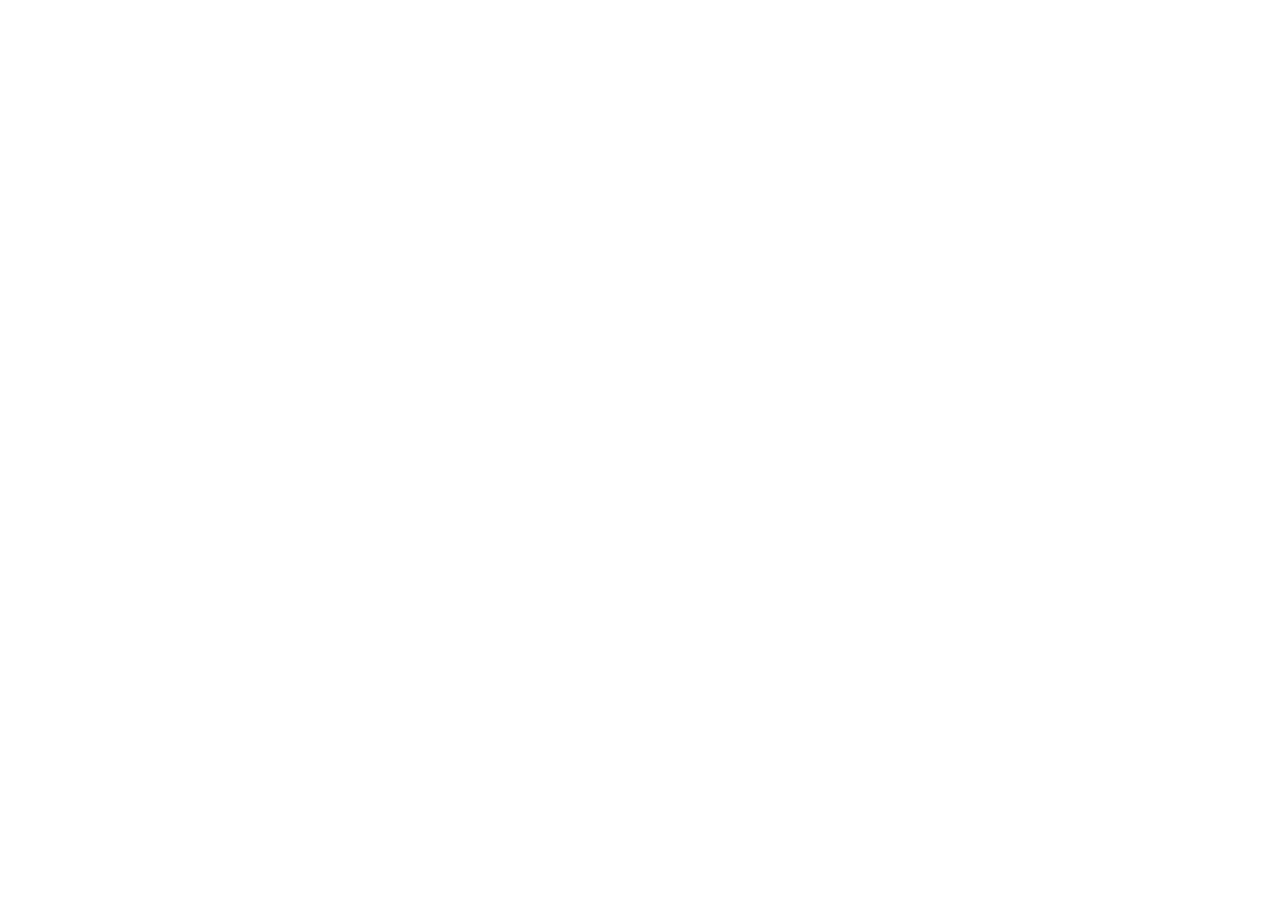
==== index_abin.html @ 55077b40 "Add wedding invite site (Abin & Meera) Canva-exported site with English content, a runtime patch scr" ====
<!DOCTYPE html><html dir="ltr" lang="ru-RU" class="theme light classic"><head><base href="/maket12/"><meta charset="utf-8"><title>Abin & Meera — 26 Aug 2026</title><meta name="app-name" content="export_website"/><meta name="viewport" content="width=device-width, initial-scale=1"><link href="_assets/51de68ababd92cc2.ltr.css" rel="stylesheet" integrity="sha512-yXN6/0vReiT/pEACxqre0ZkjhPz/hUXtCYxTz8E3lwtt0NEXvEplAvezn38lfyx0t9R4vq7Kors0eoGOvlTQTA==" crossorigin="anonymous"><link href="_assets/static_font_4.ltr.css" rel="stylesheet"><link href="_assets/6d53009f637d7cfa.runtime.js" rel="preload" as="script" crossorigin="anonymous" integrity="sha512-ZqrKRQh5+sSP4uunRsfrNZFJjUaQnYYL6+1IJLg5zlVsRGAEG0lGAFNNkCyp446Gya3rLL2UVvQDMkDLxB+ZLg==" nonce="f3cfedc1-2fcd-4d2f-a387-704ff8410f55"><link href="_assets/1697c21489083965.s4le6a.vendor.js" rel="preload" as="script" crossorigin="anonymous" integrity="sha512-BK6NM4n3QfNfQN2IBUXni/SAQPOZAPOoPY5Heitd/dEXEuZV0FiEeXDyiSpJfw1DnDSC6YgMhRPpIDdqKAjaKg==" nonce="f3cfedc1-2fcd-4d2f-a387-704ff8410f55"><link href="_assets/69615eb1c477b9cb.vendor.js" rel="preload" as="script" crossorigin="anonymous" integrity="sha512-pddQCexKJLLZD3hJCTy0FE6pA0PoWKaIkZnrQlLwxObUh8iK6m/KVVZeTtEp46HYzLy0uqrJlNXxM1kvBUZ9EQ==" nonce="f3cfedc1-2fcd-4d2f-a387-704ff8410f55"><link href="_assets/db279027c94281c3.strings.js" rel="preload" as="script" crossorigin="anonymous" integrity="sha512-oizC7IGqNjgejWAQAkR0xD/JUqM+X7rpqZuGYwaQ6iROZH0fuOl6pavkwLsyJ2UMAph9IWGsLIO2Eafs4y7uLw==" nonce="f3cfedc1-2fcd-4d2f-a387-704ff8410f55"><link href="_assets/f879ca5edf06d1e2.ru-RU.js" rel="preload" as="script" crossorigin="anonymous" integrity="sha512-XrvdCxTsGxHFSPbT4rjnnUAqaSwbzZTnFVPbpuCU5y6V8Rxg7wUEQG5SW0Re5wMMPyclv5pbUDuDZQUQjQmMjw==" nonce="f3cfedc1-2fcd-4d2f-a387-704ff8410f55"><link href="_assets/04fae6a7f5b21093.js" rel="preload" as="script" crossorigin="anonymous" integrity="sha512-GjhR/GSk2ojIS+nfTfPsLfNOSUSJyC34zmcUVnZxv0CkFiETh2HiCWRDFfnWpFJmezQThUpFMTZYY8WYTdgnnQ==" nonce="f3cfedc1-2fcd-4d2f-a387-704ff8410f55"><meta name="referrer" content="strict-origin-when-cross-origin"><meta property="og:title" content="Abin & Meera"><meta property="og:type" content="website"><link rel="shortcut icon" href="_assets/images/2d0b56e7e51cf11036ad8734bdb67e2d.png"><link rel="icon" href="_assets/images/e53c4bd8da5e491d9ab09e7cf0daf874.png" sizes="192x192"><link rel="apple-touch-icon" href="_assets/images/725b756a69a7d4c235070e51acd85560.png" sizes="180x180"><script nonce="f3cfedc1-2fcd-4d2f-a387-704ff8410f55">window['__canva_website_bootstrap__'] = JSON.parse('{"A":"DAHLFnbjrQw","B":"eyJhbGciOiJkaXIiLCJlbmMiOiJBMjU2R0NNIiwia2lkIjoia2lkLTE3Nzg0NzAzNjEzOTQifQ..b_9stNi61zidVj6-.jrvOGSoKsTOT5Glr7Pkk4MK67dziINT9CcvQWabQZvFbHL3IBUWjXd9abeBIIaTpNJzvnFRGGA.M363tlgNzQi1wi5Nxl7qTg"}');</script><script nonce="f3cfedc1-2fcd-4d2f-a387-704ff8410f55">
      document.addEventListener('contextmenu', (e) => {
        const isMedia = ['img', 'image', 'video', 'svg', 'picture'].some(
          tagName => tagName.localeCompare(e.target.tagName, undefined, { sensitivity: 'base' }) === 0,
        );
        isMedia && e.preventDefault();
      });
    </script></head><body><script nonce="f3cfedc1-2fcd-4d2f-a387-704ff8410f55">document.documentElement.classList.replace('adaptive', window.matchMedia('(prefers-color-scheme: dark)').matches ? 'dark' : 'light');</script><div id="root"></div><script nonce="f3cfedc1-2fcd-4d2f-a387-704ff8410f55">(function() {window['__canva_public_path__'] = '_assets\/'; window['bootstrap'] = JSON.parse('{"base":{"A?":"B","L":false,"N":false,"E":"c7f6dc3919e9f6739486a43f3a7457cae70d12fa","j":"1357214","K":1780094649,"F":{"A?":"B"},"G":"CLIENT_FULL","I":"A","O":{"A?":"B"},"M":"/_online","U":[],"V":[],"k":true,"a":{"K":"export_website","H":{}},"d":{"A":"wss://www.canva.com/_stream","B":{"F":"export_website"},"C":8388608},"b":{"A?":"H","C":{"a":"DESKTOP_APP"},"D":{"a":"DESKTOP_APP","c":"ru-RU"},"E":{},"P":[],"Q":[],"R":false,"S":false}},"page":{"A":{"B":{"A?":"A","A":"TAEXfxtKgiU","B":1},"C":{"A":1366,"B":768,"C":"D"},"Q":[],"R":[],"P":"ru-RU","D":"12","E":"","F":[],"G":{},"Y":{},"a":[],"b":[],"V":[],"W":[],"A":[{"A?":"i","a":"PBWyDxTjdyHk6tvv","R":false,"S":false,"U":false,"Q":{},"W":[],"X":[],"H":[],"L":{},"C":{"A":1366,"B":2664,"C":"D"},"G":{"A":"EAFYe02uMRw","B":1,"C":1},"D":{"C":"#ffffff","D":0,"F":false,"J":false,"G":false,"H":false},"r":[],"E":[{"5":{},"A?":"I","A":2.2737367544323206e-13,"B":-64.663697168407,"D":1491.147675967941,"C":2664.0000000000005,"E":0,"F":0,"BD":[],"BE":[],"BA":[],"BB":[],"Q":false,"S":false,"P":[],"T":{},"W":{},"_":"LB44Fgd5qdBqQqfP","a":{"B":{"A":{"A?":"d","A":"MAG-yC3Mlfo","B":1},"B":{"A":-2.2737367544323206e-13,"B":-2.011162016029516,"D":1495.17,"C":2664.0000000000005,"E":0},"E":0,"C":{}},"D":0,"F":false,"J":false,"G":false,"H":false},"e":[]},{"5":{},"A?":"I","A":1190.9421412409176,"B":321.4698156829062,"D":723.0603686341876,"C":144.61207372683748,"E":0,"F":0,"BD":[],"BE":[],"BA":[],"BB":[],"X":{"A?":"B","A":8,"B":{"C":"C","G":{"A":2631578.947368421}}},"Q":false,"S":false,"P":[],"T":{},"W":{},"_":"LBy976rX4qgyv3kd","a":{"A":false,"B":{"A":{"A?":"d","A":"MAE8VehDITc","B":1},"B":{"A":0,"B":0,"D":723.0603686341876,"C":144.61207372683748,"E":0},"E":0,"C":{"#000000":"#404040"}},"D":0,"F":false,"J":false,"G":false,"H":false},"e":[]},{"5":{},"A?":"I","A":2218.418937608252,"B":18.98675653304295,"D":255.5830829335652,"C":224.27415527420345,"E":0,"F":0,"BD":[],"BE":[],"BA":[],"BB":[],"X":{"A?":"B","A":3,"B":{"A":0,"C":"E"}},"Q":false,"S":false,"P":[],"T":{},"W":{},"_":"LBp3TPJCQw2ccYdT","a":{"B":{"A":{"A?":"d","A":"MAG-xgANCrg","B":1},"B":{"A":0,"B":0,"D":255.5830829335652,"C":224.27415527420345,"E":0},"E":0,"C":{}},"D":0,"F":false,"J":false,"G":false,"H":false},"e":[]},{"5":{},"A?":"I","A":1730.3646872642453,"B":0,"D":255.5830829335652,"C":224.27415527420345,"E":0,"F":0,"BD":[],"BE":[],"BA":[],"BB":[],"X":{"A?":"B","A":3,"B":{"A":0,"C":"E"}},"Q":false,"S":false,"P":[],"T":{},"W":{},"_":"LBNLsY553mFrv4jL","a":{"B":{"A":{"A?":"d","A":"MAG-xgANCrg","B":1},"B":{"A":0,"B":0,"D":255.5830829335652,"C":224.27415527420345,"E":0},"E":0,"C":{}},"D":0,"F":false,"J":false,"G":false,"H":false},"e":[]},{"5":{},"A?":"I","A":857.3329002992671,"B":18.98675653304295,"D":255.5830829335652,"C":224.27415527420345,"E":0,"F":0,"BD":[],"BE":[],"BA":[],"BB":[],"X":{"A?":"B","A":3,"B":{"A":0,"C":"E"}},"Q":false,"S":false,"P":[],"T":{},"W":{},"_":"LBBrLwK5t6zkdvdH","a":{"B":{"A":{"A?":"d","A":"MAG-xgANCrg","B":1},"B":{"A":0,"B":0,"D":255.5830829335652,"C":224.27415527420345,"E":0},"E":0,"C":{}},"D":0,"F":false,"J":false,"G":false,"H":false},"e":[]},{"5":{},"A?":"I","A":560.0120067325258,"B":531.3996940505738,"D":255.5830829335652,"C":224.27415527420345,"E":0,"F":0,"BD":[],"BE":[],"BA":[],"BB":[],"X":{"A?":"B","A":3,"B":{"A":0,"C":"D"}},"Q":false,"S":false,"P":[],"T":{},"W":{},"_":"LByBHNXhNQGQW9YY","a":{"B":{"A":{"A?":"d","A":"MAG-xgANCrg","B":1},"B":{"A":0,"B":0,"D":255.5830829335652,"C":224.27415527420345,"E":0},"E":0,"C":{}},"D":0,"F":false,"J":false,"G":false,"H":false},"e":[]},{"5":{},"A?":"I","A":331.2378514583224,"B":18.98675653304292,"D":255.5830829335652,"C":224.27415527420345,"E":0,"F":0,"BD":[],"BE":[],"BA":[],"BB":[],"X":{"A?":"B","A":3,"B":{"A":0,"C":"E"}},"Q":false,"S":false,"P":[],"T":{},"W":{},"_":"LBZ8hG1M7RcQvk9T","a":{"B":{"A":{"A?":"d","A":"MAG-xgANCrg","B":1},"B":{"A":0,"B":0,"D":255.5830829335652,"C":224.27415527420345,"E":0},"E":0,"C":{}},"D":0,"F":false,"J":false,"G":false,"H":false},"e":[]},{"5":{},"A?":"I","A":45.07362835850654,"B":531.3996940505738,"D":255.5830829335652,"C":224.27415527420345,"E":0,"F":0,"BD":[],"BE":[],"BA":[],"BB":[],"X":{"A?":"B","A":3,"B":{"A":0,"C":"E"}},"Q":false,"S":false,"P":[],"T":{},"W":{},"_":"LBW44jXp9HNpF9LF","a":{"B":{"A":{"A?":"d","A":"MAG-xgANCrg","B":1},"B":{"A":0,"B":0,"D":255.5830829335652,"C":224.27415527420345,"E":0},"E":0,"C":{}},"D":0,"F":false,"J":false,"G":false,"H":false},"e":[]},{"5":{},"A?":"I","A":331.2378514583224,"B":1046.6975334642711,"D":255.5830829335652,"C":224.27415527420345,"E":0,"F":0,"BD":[],"BE":[],"BA":[],"BB":[],"X":{"A?":"B","A":3,"B":{"A":0,"C":"D"}},"Q":false,"S":false,"P":[],"T":{},"W":{},"_":"LBT6Mbj8TvKN2VNS","a":{"B":{"A":{"A?":"d","A":"MAG-xgANCrg","B":1},"B":{"A":0,"B":0,"D":255.5830829335652,"C":224.27415527420345,"E":0},"E":0,"C":{}},"D":0,"F":false,"J":false,"G":false,"H":false},"e":[]},{"5":{},"A?":"I","A":2439.725844725796,"B":532.8421449986569,"D":255.5830829335652,"C":224.27415527420345,"E":0,"F":0,"BD":[],"BE":[],"BA":[],"BB":[],"X":{"A?":"B","A":3,"B":{"A":0,"C":"E"}},"Q":false,"S":false,"P":[],"T":{},"W":{},"_":"LBM49fPXYFb4d6W5","a":{"B":{"A":{"A?":"d","A":"MAG-xgANCrg","B":1},"B":{"A":0,"B":0,"D":255.5830829335652,"C":224.27415527420345,"E":0},"E":0,"C":{}},"D":0,"F":false,"J":false,"G":false,"H":false},"e":[]},{"5":{},"A?":"I","A":2015.9344657295392,"B":531.3996940505738,"D":255.5830829335652,"C":224.27415527420345,"E":0,"F":0,"BD":[],"BE":[],"BA":[],"BB":[],"X":{"A?":"B","A":3,"B":{"A":0,"C":"D"}},"Q":false,"S":false,"P":[],"T":{},"W":{},"_":"LB2vq61rC57WqJxT","a":{"B":{"A":{"A?":"d","A":"MAG-xgANCrg","B":1},"B":{"A":0,"B":0,"D":255.5830829335652,"C":224.27415527420345,"E":0},"E":0,"C":{}},"D":0,"F":false,"J":false,"G":false,"H":false},"e":[]},{"5":{},"A?":"I","A":2218.418937608252,"B":1046.697533464271,"D":255.5830829335652,"C":224.27415527420345,"E":0,"F":0,"BD":[],"BE":[],"BA":[],"BB":[],"X":{"A?":"B","A":3,"B":{"A":0,"C":"D"}},"Q":false,"S":false,"P":[],"T":{},"W":{},"_":"LB3S5SzmPrS5hH6d","a":{"B":{"A":{"A?":"d","A":"MAG-xgANCrg","B":1},"B":{"A":0,"B":0,"D":255.5830829335652,"C":224.27415527420345,"E":0},"E":0,"C":{}},"D":0,"F":false,"J":false,"G":false,"H":false},"e":[]},{"5":{},"A?":"I","A":1730.3646872642453,"B":1046.697533464271,"D":255.5830829335652,"C":224.27415527420345,"E":0,"F":0,"BD":[],"BE":[],"BA":[],"BB":[],"X":{"A?":"B","A":3,"B":{"A":0,"C":"D"}},"Q":false,"S":false,"P":[],"T":{},"W":{},"_":"LB4SQ62Kv0GYJQ9W","a":{"B":{"A":{"A?":"d","A":"MAG-xgANCrg","B":1},"B":{"A":0,"B":0,"D":255.5830829335652,"C":224.27415527420345,"E":0},"E":0,"C":{}},"D":0,"F":false,"J":false,"G":false,"H":false},"e":[]},{"5":{},"A?":"I","A":857.3329002992671,"B":1046.697533464271,"D":255.5830829335652,"C":224.27415527420345,"E":0,"F":0,"BD":[],"BE":[],"BA":[],"BB":[],"X":{"A?":"B","A":3,"B":{"A":0,"C":"D"}},"Q":false,"S":false,"P":[],"T":{},"W":{},"_":"LBnFzbJDLQHZ5TJl","a":{"B":{"A":{"A?":"d","A":"MAG-xgANCrg","B":1},"B":{"A":0,"B":0,"D":255.5830829335652,"C":224.27415527420345,"E":0},"E":0,"C":{}},"D":0,"F":false,"J":false,"G":false,"H":false},"e":[]},{"5":{},"A?":"K","A":930.1779061069924,"B":200.12487695431258,"D":965.7502460913748,"C":285.72370058933944,"E":0,"F":0,"BD":[],"BE":[],"BA":[],"BB":[],"X":{"A?":"B","A":8,"B":{"C":"C","G":{"A":2631578.947368421}}},"Q":false,"S":false,"N":"heading","P":[],"T":{},"W":{},"_":"LBvVZBTcbPSl5cjH","a":{"A":[{"A?":"A","A":"Abin\\n"}],"B":[{"A?":"A","A":{"color":{"B":"#404040"},"font-family":{"B":"YAFdJnPX3ZE,0"},"font-size":{"B":"198.493"},"font-weight":{"B":"light"},"text-align":{"B":"center"},"text-transform":{"B":"uppercase"}}},{"A?":"B","A":5},{"A?":"A","A":{"decoration":{"B":"none"},"direction":{"B":"ltr"},"fill-id":{"B":"none"},"font-feature-calt":{"B":"off"},"font-feature-clig":{"B":"off"},"font-feature-liga":{"B":"off"},"font-kerning":{"B":"none"},"font-size-modifier":{"B":"1"},"font-style":{"B":"normal"},"head-indent":{"B":"0.0"},"kerning":{"B":"0.0"},"leading":{"B":"1400.0"},"link":{"B":""},"list-level":{"B":"0.0"},"list-marker":{"B":"none"},"list-number-set":{"B":"none"},"semantics":{"B":"p"},"spacing":{"B":"0.0"},"start-us":{"B":"0"},"strikethrough":{"B":"none"},"style":{"B":"body"},"tracking":{"B":"0.0"},"vertical-align":{"B":"0%"}}},{"A?":"B","A":1},{"A?":"A","A":{"color":{},"decoration":{},"direction":{},"fill-id":{},"font-family":{},"font-feature-calt":{},"font-feature-clig":{},"font-feature-liga":{},"font-kerning":{},"font-size":{},"font-size-modifier":{},"font-style":{},"font-weight":{},"head-indent":{},"kerning":{},"leading":{},"link":{},"list-level":{},"list-marker":{},"list-number-set":{},"semantics":{},"spacing":{},"start-us":{},"strikethrough":{},"style":{},"text-align":{},"text-transform":{},"tracking":{},"vertical-align":{}}}],"E":{}},"b":{"A":[6]},"d":"A","e":849.4023715656793,"f":251.3014,"l":false,"h":"A"},{"5":{},"A?":"K","A":1748.7188857295394,"B":436.32008548047986,"D":493.3598290390402,"C":94.21558,"E":0,"F":0,"BD":[],"BE":[],"BA":[],"BB":[],"X":{"A?":"B","A":8,"B":{"C":"C","G":{"A":2631578.947368421}}},"Q":false,"S":false,"N":"heading","P":[],"T":{},"W":{},"_":"LB4pfYcMGvChD7Bw","a":{"A":[{"A?":"A","A":"26.08.2026\\n"}],"B":[{"A?":"A","A":{"color":{"B":"#404040"},"font-family":{"B":"YAFdJnPX3ZE,0"},"font-size":{"B":"78.9221"},"link":{"B":"https://calendar.google.com/calendar/render?action=TEMPLATE&text=%D0%A1%D0%B2%D0%B0%D0%B4%D1%8C%D0%B1%D0%B0+%D0%93%D0%BB%D0%B5%D0%B1%D0%B0+%D0%B8+%D0%9A%D1%81%D1%8E%D1%88%D0%B8&dates=20260808%2F20260809&details=&location=%D1%83%D0%BB+.%D0%9F%D0%B0%D1%80%D1%82%D0%B8%D0%B7%D0%B0%D0%BD%D1%81%D0%BA%D0%B8%D0%B9+%D0%BF%D1%80%D0%BE%D1%81%D0%BF%D0%B5%D0%BA%D1%82+150&ctz=UTC"},"text-align":{"B":"center"},"text-transform":{"B":"uppercase"}}},{"A?":"B","A":11},{"A?":"A","A":{"direction":{"B":"ltr"},"fill-id":{"B":"none"},"font-feature-calt":{"B":"off"},"font-feature-clig":{"B":"off"},"font-feature-liga":{"B":"off"},"font-kerning":{"B":"none"},"font-size-modifier":{"B":"1"},"head-indent":{"B":"0.0"},"kerning":{"B":"0.0"},"leading":{"B":"1400.0"},"list-level":{"B":"0.0"},"list-marker":{"B":"none"},"list-number-set":{"B":"none"},"semantics":{"B":"p"},"spacing":{"B":"0.0"},"start-us":{"B":"0"},"strikethrough":{"B":"none"},"style":{"B":"body"},"tracking":{"B":"0.0"},"vertical-align":{"B":"0%"}}},{"A?":"B","A":1},{"A?":"A","A":{"color":{},"direction":{},"fill-id":{},"font-family":{},"font-feature-calt":{},"font-feature-clig":{},"font-feature-liga":{},"font-kerning":{},"font-size":{},"font-size-modifier":{},"head-indent":{},"kerning":{},"leading":{},"link":{},"list-level":{},"list-marker":{},"list-number-set":{},"semantics":{},"spacing":{},"start-us":{},"strikethrough":{},"style":{},"text-align":{},"text-transform":{},"tracking":{},"vertical-align":{}}}],"E":{}},"b":{"A":[11]},"d":"A","l":false,"h":"A"},{"5":{},"A?":"K","A":1392.5983786224365,"B":294.58135936345803,"D":776.8372812730839,"C":280.333607813617,"E":0,"F":0,"BD":[],"BE":[],"BA":[],"BB":[],"X":{"A?":"B","A":8,"B":{"C":"C","G":{"A":2631578.947368421}}},"Q":false,"S":false,"N":"heading","P":[],"T":{},"W":{},"_":"LBp1qjgbD8vJZfbt","a":{"A":[{"A?":"A","A":"Meera\\n"}],"B":[{"A?":"A","A":{"color":{"B":"#404040"},"font-family":{"B":"YAFdJnPX3ZE,0"},"font-size":{"B":"26.0026"},"font-weight":{"B":"light"},"text-align":{"B":"center"},"text-transform":{"B":"uppercase"}}},{"A?":"B","A":6},{"A?":"A","A":{"decoration":{"B":"none"},"direction":{"B":"ltr"},"fill-id":{"B":"none"},"font-feature-calt":{"B":"off"},"font-feature-clig":{"B":"off"},"font-feature-liga":{"B":"off"},"font-kerning":{"B":"none"},"font-size-modifier":{"B":"1"},"font-style":{"B":"normal"},"head-indent":{"B":"0.0"},"kerning":{"B":"0.0"},"leading":{"B":"1400.0"},"link":{"B":""},"list-level":{"B":"0.0"},"list-marker":{"B":"none"},"list-number-set":{"B":"none"},"semantics":{"B":"p"},"spacing":{"B":"0.0"},"start-us":{"B":"0"},"strikethrough":{"B":"none"},"style":{"B":"body"},"tracking":{"B":"0.0"},"vertical-align":{"B":"0%"}}},{"A?":"B","A":1},{"A?":"A","A":{"color":{},"decoration":{},"direction":{},"fill-id":{},"font-family":{},"font-feature-calt":{},"font-feature-clig":{},"font-feature-liga":{},"font-kerning":{},"font-size":{},"font-size-modifier":{},"font-style":{},"font-weight":{},"head-indent":{},"kerning":{},"leading":{},"link":{},"list-level":{},"list-marker":{},"list-number-set":{},"semantics":{},"spacing":{},"start-us":{},"strikethrough":{},"style":{},"text-align":{},"text-transform":{},"tracking":{},"vertical-align":{}}}],"E":{}},"b":{"A":[6]},"d":"A","e":89.50564445493343,"f":32.29948,"l":false,"h":"A"}],"I":[]},{"A?":"i","a":"PBgv5B2mf8PPGm2w","R":false,"S":false,"U":false,"Q":{},"W":[],"X":[],"H":[],"L":{},"C":{"A":1366,"B":2646,"C":"D"},"D":{"C":"#ffffff","D":0,"F":false,"J":false,"G":false,"H":false},"r":[],"E":[{"5":{},"A?":"I","A":-8.900215698963507,"B":-62.51798470747292,"D":1491.035969414946,"C":2663.800431397927,"E":0,"F":0,"BD":[],"BE":[],"BA":[],"BB":[],"Q":false,"S":false,"P":[],"T":{},"W":{},"_":"LBnKfMxbrrbhbRsL","a":{"B":{"A":{"A?":"d","A":"MAG-yC3Mlfo","B":1},"B":{"A":-2.2737367544323206e-13,"B":-2.0110113535700975,"D":1495.0579921220863,"C":2663.800431397927,"E":0},"E":0,"C":{}},"D":0,"F":false,"J":false,"G":false,"H":true},"e":[]},{"5":{},"A?":"K","A":759.6856257394513,"B":237.04616180932015,"D":891.9076763813597,"C":328.1778,"E":0,"F":0,"BD":[],"BE":[],"BA":[],"BB":[],"X":{"A?":"B","A":8,"B":{"C":"B","G":{"A":1388888.888888889}}},"Q":false,"S":false,"N":"heading","P":[],"T":{},"W":{},"_":"LBHbMmMsThdzL2QZ","a":{"A":[{"A?":"A","A":"2026\\n"}],"B":[{"A?":"A","A":{"color":{"B":"#404040"},"font-family":{"B":"YAFdJnPX3ZE,0"},"font-size":{"B":"259.111"},"font-weight":{"B":"light"},"link":{"B":"https://calendar.google.com/calendar/render?action=TEMPLATE&text=%D0%A1%D0%B2%D0%B0%D0%B4%D1%8C%D0%B1%D0%B0+%D0%93%D0%BB%D0%B5%D0%B1%D0%B0+%D0%B8+%D0%9A%D1%81%D1%8E%D1%88%D0%B8&dates=20260808%2F20260809&details=&location=%D1%83%D0%BB+.%D0%9F%D0%B0%D1%80%D1%82%D0%B8%D0%B7%D0%B0%D0%BD%D1%81%D0%BA%D0%B8%D0%B9+%D0%BF%D1%80%D0%BE%D1%81%D0%BF%D0%B5%D0%BA%D1%82+150&ctz=UTC"},"text-align":{"B":"center"},"text-transform":{"B":"uppercase"}}},{"A?":"B","A":4},{"A?":"A","A":{"direction":{"B":"ltr"},"fill-id":{"B":"none"},"font-feature-calt":{"B":"off"},"font-feature-clig":{"B":"off"},"font-feature-liga":{"B":"off"},"font-kerning":{"B":"none"},"font-size-modifier":{"B":"1"},"font-style":{"B":"normal"},"head-indent":{"B":"0.0"},"kerning":{"B":"0.0"},"leading":{"B":"1400.0"},"list-level":{"B":"0.0"},"list-marker":{"B":"none"},"list-number-set":{"B":"none"},"semantics":{"B":"p"},"spacing":{"B":"0.0"},"start-us":{"B":"0"},"strikethrough":{"B":"none"},"style":{"B":"body"},"tracking":{"B":"0.0"},"vertical-align":{"B":"0%"}}},{"A?":"B","A":1},{"A?":"A","A":{"color":{},"direction":{},"fill-id":{},"font-family":{},"font-feature-calt":{},"font-feature-clig":{},"font-feature-liga":{},"font-kerning":{},"font-size":{},"font-size-modifier":{},"font-style":{},"font-weight":{},"head-indent":{},"kerning":{},"leading":{},"link":{},"list-level":{},"list-marker":{},"list-number-set":{},"semantics":{},"spacing":{},"start-us":{},"strikethrough":{},"style":{},"text-align":{},"text-transform":{},"tracking":{},"vertical-align":{}}}],"E":{}},"b":{"A":[5]},"d":"A","l":false,"g":false,"h":"A"},{"5":{},"A?":"K","A":371.7842977497981,"B":375.55016979004375,"D":597.3287118639679,"C":285.8636,"E":0,"F":0,"BD":[],"BE":[],"BA":[],"BB":[],"X":{"A?":"B","A":8,"B":{"C":"B","G":{"A":1388888.888888889}}},"Q":false,"S":false,"N":"heading","P":[],"T":{},"W":{},"_":"LB6bbrRCkS9dXg3V","a":{"A":[{"A?":"A","A":"26.08\\n"}],"B":[{"A?":"A","A":{"color":{"B":"#404040"},"font-family":{"B":"YAFdJnPX3ZE,0"},"font-size":{"B":"225.682"},"font-weight":{"B":"light"},"text-align":{"B":"center"}}},{"A?":"B","A":6},{"A?":"A","A":{"direction":{"B":"ltr"},"fill-id":{"B":"none"},"font-feature-calt":{"B":"off"},"font-feature-clig":{"B":"off"},"font-feature-liga":{"B":"off"},"font-kerning":{"B":"none"},"font-size-modifier":{"B":"1"},"font-style":{"B":"normal"},"head-indent":{"B":"0.0"},"kerning":{"B":"0.0"},"leading":{"B":"1400.0"},"list-level":{"B":"0.0"},"list-marker":{"B":"none"},"list-number-set":{"B":"none"},"semantics":{"B":"p"},"spacing":{"B":"0.0"},"start-us":{"B":"0"},"strikethrough":{"B":"none"},"style":{"B":"body"},"tracking":{"B":"0.0"},"vertical-align":{"B":"0%"}}},{"A?":"B","A":1},{"A?":"A","A":{"color":{},"direction":{},"fill-id":{},"font-family":{},"font-feature-calt":{},"font-feature-clig":{},"font-feature-liga":{},"font-kerning":{},"font-size":{},"font-size-modifier":{},"font-style":{},"font-weight":{},"head-indent":{},"kerning":{},"leading":{},"list-level":{},"list-marker":{},"list-number-set":{},"semantics":{},"spacing":{},"start-us":{},"strikethrough":{},"style":{},"text-align":{},"tracking":{},"vertical-align":{}}}],"E":{}},"b":{"A":[6]},"d":"A","l":false,"g":false,"h":"A"},{"5":{},"A?":"I","A":1878.4692660849591,"B":605.314536451972,"D":706.730031766918,"C":706.730031766918,"E":9.594795280053248,"F":0,"BD":[],"BE":[],"BA":[],"BB":[],"X":{"A?":"B","A":6,"B":{"C":"D","G":{"A":1041666.6666666667}}},"Q":false,"S":false,"P":[],"T":{},"W":{},"_":"LB1NxqppKPSLhhSb","a":{"B":{"A":{"A?":"d","A":"MAHCV9iJkv4","B":1},"B":{"A":0,"B":0,"D":706.730031766918,"C":706.730031766918,"E":0},"E":0,"C":{}},"D":0,"F":false,"J":false,"G":false,"H":false},"e":[]},{"5":{},"A?":"I","A":1393.3149168647365,"B":55.60996458531639,"D":706.730031766918,"C":706.730031766918,"E":-6.055010297812731,"F":0,"BD":[],"BE":[],"BA":[],"BB":[],"X":{"A?":"B","A":6,"B":{"C":"E","G":{"A":1315789.4736842106}}},"Q":false,"S":false,"P":[],"T":{},"W":{},"_":"LBTpcLfjR9YMF5WQ","a":{"B":{"A":{"A?":"d","A":"MAHCV8O34xM","B":1},"B":{"A":0,"B":0,"D":706.730031766918,"C":706.730031766918,"E":0},"E":0,"C":{}},"D":0,"F":false,"J":false,"G":false,"H":false},"e":[]},{"5":{},"A?":"I","A":1318,"B":198.00896228854623,"D":255.5830829335652,"C":224.27415527420345,"E":0,"F":0,"BD":[],"BE":[],"BA":[],"BB":[],"X":{"A?":"B","A":3,"B":{"A":0,"C":"E"}},"Q":false,"S":false,"P":[],"T":{},"W":{},"_":"LB1JqnQKysLh870r","a":{"B":{"A":{"A?":"d","A":"MAG-xgANCrg","B":1},"B":{"A":0,"B":0,"D":255.5830829335652,"C":224.27415527420345,"E":0},"E":0,"C":{}},"D":0,"F":false,"J":false,"G":false,"H":false},"e":[]},{"5":{},"A?":"I","A":1808.9739507634504,"B":865.5612996206111,"D":255.5830829335652,"C":224.27415527420345,"E":0,"F":0,"BD":[],"BE":[],"BA":[],"BB":[],"X":{"A?":"B","A":3,"B":{"A":0,"C":"D"}},"Q":false,"S":false,"P":[],"T":{},"W":{},"_":"LB9YJ0Hbz0T39m9L","a":{"B":{"A":{"A?":"d","A":"MAG-xgANCrg","B":1},"B":{"A":0,"B":0,"D":255.5830829335652,"C":224.27415527420345,"E":0},"E":0,"C":{}},"D":0,"F":false,"J":false,"G":false,"H":false},"e":[]},{"5":{},"A?":"H","A":580.2019614757187,"B":344.69607304970873,"D":660.465316754837,"C":210.84284682997975,"E":0,"F":0.08,"BD":[],"BE":[],"BA":[],"BB":[],"X":{"A?":"B","A":8,"B":{"C":"B","G":{"A":1388888.888888889}}},"Q":false,"S":false,"P":[],"T":{},"W":{},"_":"LBr9VhfnL5wlD2Bm","b":660.465316754837,"a":210.84284682997975,"y":{},"e":{},"c":[{"5":{},"A?":"I","A":1.1368683772161603e-13,"B":0,"D":259.21137769312895,"C":144.61207372683748,"E":0,"F":0,"BD":[],"BE":[],"BA":[],"BB":[],"X":{"A?":"A"},"Q":false,"S":false,"P":[],"T":{},"W":{},"_":"LB6MJSYwBHRCTlxl","a":{"A":false,"B":{"A":{"A?":"d","A":"MAE8VehDITc","B":1},"B":{"A":0,"B":0,"D":723.0603686341876,"C":144.61207372683748,"E":0},"E":0,"C":{"#000000":"#404040"}},"D":0,"F":false,"J":false,"G":false,"H":false},"e":[]},{"5":{},"A?":"I","A":33.30402592284338,"B":401.253939061708,"D":259.21137769312895,"C":144.61207372683748,"E":0,"F":0,"BD":[],"BE":[],"BA":[],"BB":[],"X":{"A?":"A"},"Q":false,"S":false,"P":[],"T":{},"W":{},"_":"LBKwGMhgpjhBNxvW","a":{"A":false,"B":{"A":{"A?":"d","A":"MAE8VehDITc","B":1},"B":{"A":0,"B":0,"D":723.0603686341876,"C":144.61207372683748,"E":0},"E":0,"C":{"#000000":"#404040"}},"D":0,"F":false,"J":false,"G":true,"H":false},"e":[]},{"5":{},"A?":"I","A":28.812528491576586,"B":230.7583699584782,"D":221.56106275576957,"C":182.03031833840328,"E":0,"F":0.06,"BD":[],"BE":[],"BA":[],"BB":[],"X":{"A?":"A"},"Q":false,"S":false,"P":[],"T":{},"W":{},"_":"LB4DLf58jglzh1vr","a":{"A":true,"B":{"A":{"A?":"d","A":"MAG-x-f_hsw","B":1},"I":{"A?":"d","A":"MAG-x_7fIHw","B":1},"B":{"A":5.684341886080802e-14,"B":-180.84920565701083,"D":546.4,"C":183.04399999999998,"E":0},"E":0,"C":{}},"D":0,"F":false,"J":false,"G":false,"H":false},"e":[]}],"d":[]},{"5":{},"A?":"K","A":1121.5441446134344,"B":185.13315684936083,"D":995.7336863012786,"C":189.9619637192757,"E":0,"F":0,"BD":[],"BE":[],"BA":[],"BB":[],"X":{"A?":"B","A":8,"B":{"C":"B","G":{"A":1388888.888888889}}},"Q":false,"S":false,"P":[],"T":{},"W":{},"_":"LBfyxWGBXz8qHllC","a":{"A":[{"A?":"A","A":"Together with their families, they joyfully invite you to share in the celebration of their wedding.\\n"}],"B":[{"A?":"A","A":{"color":{"B":"#404040"},"font-family":{"B":"YADSvvPAniY,0"},"font-size":{"B":"46.6667"},"leading":{"B":"1150.0"},"text-align":{"B":"center"},"tracking":{"B":"-11.0"}}},{"A?":"B","A":101},{"A?":"A","A":{"fill-id":{"B":"none"}}},{"A?":"B","A":81},{"A?":"A","A":{"color":{},"fill-id":{},"font-family":{},"font-size":{},"leading":{},"text-align":{},"tracking":{}}}],"E":{}},"b":{"A":[27,31,24]},"d":"A","e":845.6694868675345,"f":161.333335,"l":false,"g":false,"h":"A"},{"5":{},"A?":"I","A":2379.398669731057,"B":16.89760753312973,"D":255.5830829335652,"C":224.27415527420345,"E":0,"F":0,"BD":[],"BE":[],"BA":[],"BB":[],"X":{"A?":"B","A":3,"B":{"A":0,"C":"E"}},"Q":false,"S":false,"P":[],"T":{},"W":{},"_":"LBK1sKp9Fcqb1B80","a":{"B":{"A":{"A?":"d","A":"MAG-xgANCrg","B":1},"B":{"A":0,"B":0,"D":255.5830829335652,"C":224.27415527420345,"E":0},"E":0,"C":{}},"D":0,"F":false,"J":false,"G":false,"H":false},"e":[]},{"5":{},"A?":"I","A":920.614885176443,"B":1053.0753016838567,"D":255.5830829335652,"C":224.27415527420345,"E":0,"F":0,"BD":[],"BE":[],"BA":[],"BB":[],"X":{"A?":"B","A":3,"B":{"A":0,"C":"D"}},"Q":false,"S":false,"P":[],"T":{},"W":{},"_":"LBmfLcxtxLB32VB2","a":{"B":{"A":{"A?":"d","A":"MAG-xgANCrg","B":1},"B":{"A":0,"B":0,"D":255.5830829335652,"C":224.27415527420345,"E":0},"E":0,"C":{}},"D":0,"F":false,"J":false,"G":false,"H":false},"e":[]},{"5":{},"A?":"I","A":461.3492296165051,"B":16.89760753312973,"D":255.5830829335652,"C":224.27415527420345,"E":0,"F":0,"BD":[],"BE":[],"BA":[],"BB":[],"X":{"A?":"B","A":3,"B":{"A":0,"C":"E"}},"Q":false,"S":false,"P":[],"T":{},"W":{},"_":"LB3ZWfhNZrXQcL97","a":{"B":{"A":{"A?":"d","A":"MAG-xgANCrg","B":1},"B":{"A":0,"B":0,"D":255.5830829335652,"C":224.27415527420345,"E":0},"E":0,"C":{}},"D":0,"F":false,"J":false,"G":false,"H":false},"e":[]},{"5":{},"A?":"K","A":2.842170943040401e-14,"B":129.38435198363982,"D":1107.2312960327206,"C":151.6666,"E":0,"F":0,"BD":[],"BE":[],"BA":[],"BB":[],"X":{"A?":"B","A":8,"B":{"C":"B","G":{"A":1388888.888888889}}},"Q":false,"S":false,"N":"heading","P":[],"T":{},"W":{},"_":"LBFrqgHlMcHcwVSw","a":{"A":[{"A?":"A","A":"We are blessed\\n"}],"B":[{"A?":"A","A":{"color":{"B":"#404040"},"font-family":{"B":"YAFdJg7KuRM,0"},"font-size":{"B":"126.667"},"text-align":{"B":"center"}}},{"A?":"B","A":15},{"A?":"A","A":{"decoration":{"B":"none"},"direction":{"B":"ltr"},"fill-id":{"B":"none"},"font-feature-calt":{"B":"off"},"font-feature-clig":{"B":"off"},"font-feature-liga":{"B":"off"},"font-kerning":{"B":"none"},"font-size-modifier":{"B":"1"},"head-indent":{"B":"0.0"},"kerning":{"B":"0.0"},"leading":{"B":"1400.0"},"link":{"B":""},"list-level":{"B":"0.0"},"list-marker":{"B":"none"},"list-number-set":{"B":"none"},"semantics":{"B":"p"},"spacing":{"B":"0.0"},"start-us":{"B":"0"},"strikethrough":{"B":"none"},"style":{"B":"body"},"tracking":{"B":"0.0"},"vertical-align":{"B":"0%"}}},{"A?":"B","A":1},{"A?":"A","A":{"color":{},"decoration":{},"direction":{},"fill-id":{},"font-family":{},"font-feature-calt":{},"font-feature-clig":{},"font-feature-liga":{},"font-kerning":{},"font-size":{},"font-size-modifier":{},"head-indent":{},"kerning":{},"leading":{},"link":{},"list-level":{},"list-marker":{},"list-number-set":{},"semantics":{},"spacing":{},"start-us":{},"strikethrough":{},"style":{},"text-align":{},"tracking":{},"vertical-align":{}}}],"E":{}},"b":{"A":[13]},"d":"A","l":false,"h":"A"},{"5":{},"A?":"K","A":163.83804398800825,"B":185.13315684936083,"D":995.7336863012786,"C":127.55710438179526,"E":0,"F":0,"BD":[],"BE":[],"BA":[],"BB":[],"X":{"A?":"B","A":8,"B":{"C":"B","G":{"A":1388888.888888889}}},"Q":false,"S":false,"P":[],"T":{},"W":{},"_":"LB2bkd4syGGqkKjX","a":{"A":[{"A?":"A","A":"to invite you to the Holy Matrimony of Abin & Dr. Meera, and the reception that follows.\\n"}],"B":[{"A?":"A","A":{"color":{"B":"#404040"},"fill-id":{"B":"none"},"font-family":{"B":"YADSvvPAniY,0"},"font-size":{"B":"46.6667"},"leading":{"B":"1150.0"},"text-align":{"B":"center"},"tracking":{"B":"-11.0"}}},{"A?":"B","A":89},{"A?":"A","A":{"color":{},"fill-id":{},"font-family":{},"font-size":{},"leading":{},"text-align":{},"tracking":{}}}],"E":{}},"b":{"A":[39,33]},"d":"A","e":845.6694868675345,"f":108.333335,"l":false,"g":false,"h":"A"}],"I":[]},{"A?":"i","a":"PBPkhd3kdZT8D3Ql","R":false,"S":false,"U":false,"Q":{},"W":[],"X":[],"H":[],"L":{},"C":{"A":1366,"B":2481,"C":"D"},"D":{"C":"#ffffff","D":0,"F":false,"J":false,"G":false,"H":false},"r":[],"E":[{"5":{},"A?":"I","A":-33.1069218115756,"B":0,"D":1566.0091512239778,"C":2589.1577345365104,"E":0,"F":0,"BD":[],"BE":[],"BA":[],"BB":[],"Q":false,"S":false,"P":[],"T":{},"W":{},"_":"LBj1650PFCLbBDq8","a":{"B":{"A":{"A?":"d","A":"MAG-yC3Mlfo","B":1},"B":{"A":-118.14087045631709,"B":-38.3500142386016,"D":1604.3591654625795,"C":2858.546397260721,"E":0},"E":0,"C":{}},"D":0,"F":false,"J":false,"G":false,"H":false},"e":[]},{"5":{},"A?":"I","A":1369.4225425923287,"B":180.45922293736737,"D":1005.0815541252653,"C":821.6541704974044,"E":-2.7767119656789756,"F":0,"BD":[],"BE":[],"BA":[],"BB":[],"X":{"A?":"B","A":6,"B":{"C":"E","G":{"A":1219512.1951219514}}},"Q":false,"S":false,"P":[],"T":{},"W":{},"_":"LB3Y9XM7WLxCHHrz","a":{"B":{"A":{"A?":"d","A":"MAHCV7H4ELM","B":1},"B":{"A":0,"B":0,"D":1005.0815541252653,"C":821.6541704974044,"E":0},"E":0,"C":{}},"D":0,"F":false,"J":false,"G":false,"H":false},"e":[]},{"5":{},"A?":"K","A":1003.6722976356393,"B":185.13315684936083,"D":1044.2668431506393,"C":153.471443,"E":0,"F":0,"BD":[],"BE":[],"BA":[],"BB":[],"X":{"A?":"B","A":8,"B":{"C":"B","G":{"A":1724137.9310344828}}},"Q":false,"S":false,"P":[],"T":{},"W":{},"_":"LBDB12P3ByGYFPqn","a":{"A":[{"A?":"A","A":"St. Athanasious Jacobite Syrian Church, Puthencruz\\n"}],"B":[{"A?":"A","A":{"color":{"B":"#404040"},"font-family":{"B":"YADSvvPAniY,0"},"font-size":{"B":"54.9477"},"leading":{"B":"1610.0"},"text-align":{"B":"center"},"tracking":{"B":"-11.0"}}},{"A?":"B","A":51},{"A?":"A","A":{"fill-id":{"B":"none"}}},{"A?":"B","A":1},{"A?":"A","A":{"color":{},"fill-id":{},"font-family":{},"font-size":{},"leading":{},"text-align":{},"tracking":{}}}],"E":{}},"b":{"A":[31,25]},"d":"B","l":false,"g":false,"h":"A"},{"5":{},"A?":"K","A":186.51321359865307,"B":129.38435198363982,"D":1107.2312960327206,"C":151.6666,"E":0,"F":0,"BD":[],"BE":[],"BA":[],"BB":[],"X":{"A?":"B","A":8,"B":{"C":"B","G":{"A":1724137.9310344828}}},"Q":false,"S":false,"N":"heading","P":[],"T":{},"W":{},"_":"LBpyXSZNcbNT7k81","a":{"A":[{"A?":"A","A":"Before the wedding\\n"}],"B":[{"A?":"A","A":{"color":{"B":"#404040"},"font-family":{"B":"YAFdJg7KuRM,0"},"font-size":{"B":"126.667"},"text-align":{"B":"center"}}},{"A?":"B","A":19},{"A?":"A","A":{"decoration":{"B":"none"},"direction":{"B":"ltr"},"fill-id":{"B":"none"},"font-feature-calt":{"B":"off"},"font-feature-clig":{"B":"off"},"font-feature-liga":{"B":"off"},"font-kerning":{"B":"none"},"font-size-modifier":{"B":"1"},"head-indent":{"B":"0.0"},"kerning":{"B":"0.0"},"leading":{"B":"1400.0"},"link":{"B":""},"list-level":{"B":"0.0"},"list-marker":{"B":"none"},"list-number-set":{"B":"none"},"semantics":{"B":"p"},"spacing":{"B":"0.0"},"start-us":{"B":"0"},"strikethrough":{"B":"none"},"style":{"B":"body"},"tracking":{"B":"0.0"},"vertical-align":{"B":"0%"}}},{"A?":"B","A":1},{"A?":"A","A":{"color":{},"decoration":{},"direction":{},"fill-id":{},"font-family":{},"font-feature-calt":{},"font-feature-clig":{},"font-feature-liga":{},"font-kerning":{},"font-size":{},"font-size-modifier":{},"head-indent":{},"kerning":{},"leading":{},"link":{},"list-level":{},"list-marker":{},"list-number-set":{},"semantics":{},"spacing":{},"start-us":{},"strikethrough":{},"style":{},"text-align":{},"tracking":{},"vertical-align":{}}}],"E":{}},"b":{"A":[11]},"d":"A","l":false,"h":"A"},{"5":{},"A?":"I","A":20,"B":531.6496940505738,"D":255.5830829335652,"C":224.27415527420345,"E":0,"F":0,"BD":[],"BE":[],"BA":[],"BB":[],"X":{"A?":"B","A":3,"B":{"A":0,"C":"D"}},"Q":false,"S":false,"P":[],"T":{},"W":{},"_":"LBHfMkKq2xpmKtb8","a":{"B":{"A":{"A?":"d","A":"MAG-xgANCrg","B":1},"B":{"A":0,"B":0,"D":255.5830829335652,"C":224.27415527420345,"E":0},"E":0,"C":{}},"D":0,"F":false,"J":false,"G":false,"H":false},"e":[]},{"5":{},"A?":"I","A":1080.4080191356393,"B":1046.6975334642711,"D":255.5830829335652,"C":224.27415527420345,"E":0,"F":0,"BD":[],"BE":[],"BA":[],"BB":[],"X":{"A?":"B","A":3,"B":{"A":0,"C":"D"}},"Q":false,"S":false,"P":[],"T":{},"W":{},"_":"LBSF1C9dnQ5VCJnQ","a":{"B":{"A":{"A?":"d","A":"MAG-xgANCrg","B":1},"B":{"A":0,"B":0,"D":255.5830829335652,"C":224.27415527420345,"E":0},"E":0,"C":{}},"D":0,"F":false,"J":false,"G":false,"H":false},"e":[]},{"5":{},"A?":"I","A":490.66091569687933,"B":18.986756533043405,"D":255.5830829335652,"C":224.27415527420345,"E":0,"F":0,"BD":[],"BE":[],"BA":[],"BB":[],"X":{"A?":"B","A":3,"B":{"A":0,"C":"E"}},"Q":false,"S":false,"P":[],"T":{},"W":{},"_":"LBt4t0DY1hXgswJF","a":{"B":{"A":{"A?":"d","A":"MAG-xgANCrg","B":1},"B":{"A":0,"B":0,"D":255.5830829335652,"C":224.27415527420345,"E":0},"E":0,"C":{}},"D":0,"F":false,"J":false,"G":false,"H":false},"e":[]},{"5":{},"A?":"I","A":1299.7177357252501,"B":513.9228317826193,"D":255.5830829335652,"C":224.27415527420345,"E":0,"F":0,"BD":[],"BE":[],"BA":[],"BB":[],"X":{"A?":"B","A":3,"B":{"A":0,"C":"E"}},"Q":false,"S":false,"P":[],"T":{},"W":{},"_":"LBM0PHSChj4Br44z","a":{"B":{"A":{"A?":"d","A":"MAG-xgANCrg","B":1},"B":{"A":0,"B":0,"D":255.5830829335652,"C":224.27415527420345,"E":0},"E":0,"C":{}},"D":0,"F":false,"J":false,"G":false,"H":false},"e":[]},{"5":{},"A?":"J","A":2216.8558043455787,"B":422.42623399691985,"D":521.1475320061608,"C":110.99284695611459,"E":0,"F":0,"BD":[],"BE":[],"BA":[],"BB":[],"X":{"A?":"B","A":8,"B":{"C":"B","G":{"A":1250000}}},"Q":false,"S":false,"P":[],"T":{},"W":{},"_":"LBr3d2BzWdyXjLhM","a":{"A":0,"B":0,"D":64,"C":64},"b":[{"A":"M0 0H64V64H0z","B":{"A":false,"C":"#f8f8f7","D":0,"F":false,"J":false,"G":false,"H":false},"C":{"A":3,"B":"#d1cdc4","C":[],"f":true},"D":100}],"d":[],"c":{"A":{"A":0,"B":0,"D":64,"C":64},"B":81.38956087943944,"C":17.334168387484965,"D":"A","E":"A"},"e":{"A":false,"B":false},"f":[{"A":{"A":[{"A?":"A","A":"Open map\\n"}],"B":[{"A?":"A","A":{"color":{"B":"#404040"},"fill-id":{"B":"none"},"font-family":{"B":"YADSvvPAniY,0"},"font-size":{"B":"46.6664"},"text-align":{"B":"center"}}},{"A?":"B","A":9},{"A?":"A","A":{"font-kerning":{"B":"normal"},"leading":{"B":"1400.0"},"link":{"B":"https://share.google/BJ4d8SwyK9h70kagA"},"tracking":{"B":"0.0"}}},{"A?":"B","A":1},{"A?":"A","A":{"color":{},"fill-id":{},"font-family":{},"font-kerning":{},"font-size":{},"leading":{},"link":{},"text-align":{},"tracking":{}}}],"E":{}},"B":{"A":[14]},"D":{"A":0,"B":0,"D":64,"C":64},"E":[4],"F":"B"}],"g":[],"h":{"A?":"H","A":110.99284695611459}},{"5":{},"A?":"K","A":840.0056976356393,"B":129.38435198363982,"D":1107.2312960327206,"C":151.6666,"E":0,"F":0,"BD":[],"BE":[],"BA":[],"BB":[],"X":{"A?":"B","A":8,"B":{"C":"B","G":{"A":1724137.9310344828}}},"Q":false,"S":false,"N":"heading","P":[],"T":{},"W":{},"_":"LBGmPkRMjt9pdSTV","a":{"A":[{"A?":"A","A":"Location\\n"}],"B":[{"A?":"A","A":{"color":{"B":"#404040"},"font-family":{"B":"YAFdJg7KuRM,0"},"font-size":{"B":"126.667"},"text-align":{"B":"center"}}},{"A?":"B","A":9},{"A?":"A","A":{"decoration":{"B":"none"},"direction":{"B":"ltr"},"fill-id":{"B":"none"},"font-feature-calt":{"B":"off"},"font-feature-clig":{"B":"off"},"font-feature-liga":{"B":"off"},"font-kerning":{"B":"none"},"font-size-modifier":{"B":"1"},"head-indent":{"B":"0.0"},"kerning":{"B":"0.0"},"leading":{"B":"1400.0"},"link":{"B":""},"list-level":{"B":"0.0"},"list-marker":{"B":"none"},"list-number-set":{"B":"none"},"semantics":{"B":"p"},"spacing":{"B":"0.0"},"start-us":{"B":"0"},"strikethrough":{"B":"none"},"style":{"B":"body"},"tracking":{"B":"0.0"},"vertical-align":{"B":"0%"}}},{"A?":"B","A":1},{"A?":"A","A":{"color":{},"decoration":{},"direction":{},"fill-id":{},"font-family":{},"font-feature-calt":{},"font-feature-clig":{},"font-feature-liga":{},"font-kerning":{},"font-size":{},"font-size-modifier":{},"head-indent":{},"kerning":{},"leading":{},"link":{},"list-level":{},"list-marker":{},"list-number-set":{},"semantics":{},"spacing":{},"start-us":{},"strikethrough":{},"style":{},"text-align":{},"tracking":{},"vertical-align":{}}}],"E":{}},"b":{"A":[15]},"d":"A","l":false,"h":"A"},{"5":{},"A?":"O","A":415.5035026309761,"B":273.20000000000005,"D":819.5999999999999,"C":450.78,"E":0,"F":0,"BD":[],"BE":[],"BA":[],"BB":[],"X":{"A?":"B","A":8,"B":{"C":"B","G":{"A":961538.4615384615}}},"Q":false,"S":false,"P":[],"T":{},"W":{},"_":"LBnKvnXylDr158NC","a":"https://invitarium.io/t/6e950298a33c648472","b":400,"c":220},{"5":{},"A?":"K","A":1191.7177357252501,"B":513.9228317826193,"D":338.1543364347615,"C":96,"E":0,"F":0,"BD":[],"BE":[],"BA":[],"BB":[],"X":{"A?":"B","A":8,"B":{"C":"B","G":{"A":1724137.9310344828}}},"Q":false,"S":false,"N":"heading","P":[],"T":{},"W":{},"_":"LBflXtxw0hmtGntY","a":{"A":[{"A?":"A","A":"3:00 PM\\n"}],"B":[{"A?":"A","A":{"color":{"B":"#404040"},"font-family":{"B":"YAFdJnPX3ZE,0"},"font-size":{"B":"80.0"},"text-align":{"B":"center"}}},{"A?":"B","A":8},{"A?":"A","A":{"decoration":{"B":"none"},"direction":{"B":"ltr"},"fill-id":{"B":"none"},"font-feature-calt":{"B":"off"},"font-feature-clig":{"B":"off"},"font-feature-liga":{"B":"off"},"font-kerning":{"B":"none"},"font-size-modifier":{"B":"1"},"head-indent":{"B":"0.0"},"kerning":{"B":"0.0"},"leading":{"B":"1400.0"},"link":{"B":""},"list-level":{"B":"0.0"},"list-marker":{"B":"none"},"list-number-set":{"B":"none"},"semantics":{"B":"p"},"spacing":{"B":"0.0"},"start-us":{"B":"0"},"strikethrough":{"B":"none"},"style":{"B":"body"},"tracking":{"B":"0.0"},"vertical-align":{"B":"0%"}}},{"A?":"B","A":1},{"A?":"A","A":{"color":{},"decoration":{},"direction":{},"fill-id":{},"font-family":{},"font-feature-calt":{},"font-feature-clig":{},"font-feature-liga":{},"font-kerning":{},"font-size":{},"font-size-modifier":{},"head-indent":{},"kerning":{},"leading":{},"link":{},"list-level":{},"list-marker":{},"list-number-set":{},"semantics":{},"spacing":{},"start-us":{},"strikethrough":{},"style":{},"text-align":{},"tracking":{},"vertical-align":{}}}],"E":{}},"b":{"A":[9]},"d":"A","l":false,"g":false,"h":"A"},{"5":{},"A?":"K","A":350.3512575866613,"B":185.13315684936083,"D":995.7336863012786,"C":65.1522450443148,"E":0,"F":0,"BD":[],"BE":[],"BA":[],"BB":[],"X":{"A?":"B","A":8,"B":{"C":"B","G":{"A":1724137.9310344828}}},"Q":false,"S":false,"P":[],"T":{},"W":{},"_":"LBjpQ89dXY3Rlwj2","a":{"A":[{"A?":"A","A":"there is very little time left\\n"}],"B":[{"A?":"A","A":{"color":{"B":"#404040"},"font-family":{"B":"YADSvvPAniY,0"},"font-size":{"B":"46.6667"},"leading":{"B":"1150.0"},"text-align":{"B":"center"},"tracking":{"B":"-11.0"}}},{"A?":"B","A":31},{"A?":"A","A":{"fill-id":{"B":"none"}}},{"A?":"B","A":29},{"A?":"A","A":{"color":{},"fill-id":{},"font-family":{},"font-size":{},"leading":{},"text-align":{},"tracking":{}}}],"E":{}},"b":{"A":[32]},"d":"A","e":845.6694868675345,"f":55.333335,"l":false,"g":false,"h":"A"}],"I":[]},{"A?":"i","a":"PBkN8HxHsbM1JDZJ","R":false,"S":false,"U":false,"Q":{},"W":[],"X":[],"H":[],"L":{},"C":{"A":1366,"B":2366,"C":"D"},"D":{"C":"#ffffff","D":0,"F":false,"J":false,"G":false,"H":false},"r":[],"E":[{"5":{},"A?":"I","A":2.2737367544323206e-13,"B":0,"D":1426.3189818676437,"C":2418.0346537927376,"E":0,"F":0,"BD":[],"BE":[],"BA":[],"BB":[],"Q":false,"S":false,"P":[],"T":{},"W":{},"_":"LBCl4C2K9NsFq2Nk","a":{"B":{"A":{"A?":"d","A":"MAG-yC3Mlfo","B":1},"B":{"A":-66.74541044751004,"B":-34.929140242034464,"D":1461.2481221096782,"C":2603.560128480496,"E":0},"E":0,"C":{}},"D":0,"F":false,"J":false,"G":false,"H":true},"e":[]},{"5":{},"A?":"K","A":21.39181620241773,"B":129.3843519836397,"D":1107.2312960327206,"C":151.6666,"E":0,"F":0,"BD":[],"BE":[],"BA":[],"BB":[],"X":{"A?":"B","A":8,"B":{"C":"B","G":{"A":1724137.9310344828}}},"Q":false,"S":false,"N":"heading","P":[],"T":{},"W":{},"_":"LB0Sb50kdXjMnwmG","a":{"A":[{"A?":"A","A":"Reception\\n"}],"B":[{"A?":"A","A":{"color":{"B":"#404040"},"font-family":{"B":"YAFdJg7KuRM,0"},"font-size":{"B":"126.667"},"text-align":{"B":"center"}}},{"A?":"B","A":10},{"A?":"A","A":{"decoration":{"B":"none"},"direction":{"B":"ltr"},"fill-id":{"B":"none"},"font-feature-calt":{"B":"off"},"font-feature-clig":{"B":"off"},"font-feature-liga":{"B":"off"},"font-kerning":{"B":"none"},"font-size-modifier":{"B":"1"},"head-indent":{"B":"0.0"},"kerning":{"B":"0.0"},"leading":{"B":"1400.0"},"link":{"B":""},"list-level":{"B":"0.0"},"list-marker":{"B":"none"},"list-number-set":{"B":"none"},"semantics":{"B":"p"},"spacing":{"B":"0.0"},"start-us":{"B":"0"},"strikethrough":{"B":"none"},"style":{"B":"body"},"tracking":{"B":"0.0"},"vertical-align":{"B":"0%"}}},{"A?":"B","A":1},{"A?":"A","A":{"color":{},"decoration":{},"direction":{},"fill-id":{},"font-family":{},"font-feature-calt":{},"font-feature-clig":{},"font-feature-liga":{},"font-kerning":{},"font-size":{},"font-size-modifier":{},"head-indent":{},"kerning":{},"leading":{},"link":{},"list-level":{},"list-marker":{},"list-number-set":{},"semantics":{},"spacing":{},"start-us":{},"strikethrough":{},"style":{},"text-align":{},"tracking":{},"vertical-align":{}}}],"E":{}},"b":{"A":[10]},"d":"A","l":false,"g":false,"h":"A"},{"5":{},"A?":"K","A":172.6820207681646,"B":274.0866615405105,"D":817.826676918979,"C":189.9619637192757,"E":0,"F":0,"BD":[],"BE":[],"BA":[],"BB":[],"X":{"A?":"B","A":8,"B":{"C":"B","G":{"A":1724137.9310344828}}},"Q":false,"S":false,"P":[],"T":{},"W":{},"_":"LBlcjRG0whlxQq1m","a":{"A":[{"A?":"A","A":"Petrose Convention Centre, Vadayampady\\n"}],"B":[{"A?":"A","A":{"color":{"B":"#404040"},"font-family":{"B":"YADSvvPAniY,0"},"font-size":{"B":"46.6667"},"leading":{"B":"1150.0"},"text-align":{"B":"center"},"tracking":{"B":"-11.0"}}},{"A?":"B","A":39},{"A?":"A","A":{"fill-id":{"B":"none"}}},{"A?":"B","A":1},{"A?":"A","A":{"color":{},"fill-id":{},"font-family":{},"font-size":{},"leading":{},"text-align":{},"tracking":{}}}],"E":{}},"b":{"A":[33,31,16]},"d":"A","e":694.5743382306276,"f":161.333335,"l":false,"g":false,"h":"A"},{"5":{},"A?":"K","A":761.6277563654608,"B":185.13315684936072,"D":995.7336863012786,"C":65.1522450443148,"E":0,"F":0,"BD":[],"BE":[],"BA":[],"BB":[],"X":{"A?":"B","A":8,"B":{"C":"B","G":{"A":1724137.9310344828}}},"Q":false,"S":false,"P":[],"T":{},"W":{},"_":"LBbYlhnxvKRxfRCb","a":{"A":[{"A?":"A","A":"Venue\\n"}],"B":[{"A?":"A","A":{"color":{"B":"#404040"},"font-family":{"B":"YADSvvPAniY,0"},"font-size":{"B":"46.6667"},"leading":{"B":"1150.0"},"text-align":{"B":"center"},"tracking":{"B":"-11.0"}}},{"A?":"B","A":6},{"A?":"A","A":{"fill-id":{"B":"none"}}},{"A?":"B","A":1},{"A?":"A","A":{"color":{},"fill-id":{},"font-family":{},"font-size":{},"leading":{},"text-align":{},"tracking":{}}}],"E":{}},"b":{"A":[5]},"d":"A","e":845.6694868675345,"f":55.333335,"l":false,"g":false,"h":"A"},{"5":{},"A?":"K","A":1037.5691750527399,"B":185.13315684936072,"D":995.7336863012786,"C":48.013335,"E":0,"F":0,"BD":[],"BE":[],"BA":[],"BB":[],"X":{"A?":"B","A":8,"B":{"C":"B","G":{"A":1724137.9310344828}}},"Q":false,"S":false,"P":[],"T":{},"W":{},"_":"LBWz5hNkx5QvrPXl","a":{"A":[{"A?":"A","A":"Petrose Convention Centre, Vadayampady\\n"}],"B":[{"A?":"A","A":{"color":{"B":"#404040"},"font-family":{"B":"YADSvvPAniY,0"},"font-size":{"B":"40.2667"},"leading":{"B":"1150.0"},"text-align":{"B":"center"},"tracking":{"B":"-11.0"}}},{"A?":"B","A":39},{"A?":"A","A":{"fill-id":{"B":"none"}}},{"A?":"B","A":1},{"A?":"A","A":{"color":{},"fill-id":{},"font-family":{},"font-size":{},"leading":{},"text-align":{},"tracking":{}}}],"E":{}},"b":{"A":[29]},"d":"A","l":false,"g":false,"h":"A"},{"5":{},"A?":"K","A":422.64398448744026,"B":185.13315684936072,"D":995.7336863012786,"C":65.1522450443148,"E":0,"F":0,"BD":[],"BE":[],"BA":[],"BB":[],"X":{"A?":"B","A":8,"B":{"C":"B","G":{"A":1724137.9310344828}}},"Q":false,"S":false,"P":[],"T":{},"W":{},"_":"LBcs02TyNP2173BQ","a":{"A":[{"A?":"A","A":"6:30 PM\\n"}],"B":[{"A?":"A","A":{"color":{"B":"#404040"},"font-family":{"B":"YADSvvPAniY,0"},"font-size":{"B":"46.6667"},"leading":{"B":"1150.0"},"text-align":{"B":"center"},"tracking":{"B":"-11.0"}}},{"A?":"B","A":8},{"A?":"A","A":{"fill-id":{"B":"none"}}},{"A?":"B","A":1},{"A?":"A","A":{"color":{},"fill-id":{},"font-family":{},"font-size":{},"leading":{},"text-align":{},"tracking":{}}}],"E":{}},"b":{"A":[12]},"d":"A","e":845.6694868675345,"f":55.333335,"l":false,"g":false,"h":"A"},{"5":{},"A?":"I","A":81.39181620241769,"B":8.808458533217362,"D":255.5830829335652,"C":224.27415527420345,"E":0,"F":0,"BD":[],"BE":[],"BA":[],"BB":[],"X":{"A?":"B","A":3,"B":{"A":0.01,"C":"E"}},"Q":false,"S":false,"P":[],"T":{},"W":{},"_":"LBV05WzJWMyllWt9","a":{"B":{"A":{"A?":"d","A":"MAG-xgANCrg","B":1},"B":{"A":0,"B":0,"D":255.5830829335652,"C":224.27415527420345,"E":0},"E":0,"C":{}},"D":0,"F":false,"J":false,"G":false,"H":false},"e":[]},{"5":{},"A?":"K","A":1275.4947268588776,"B":120.57589345042368,"D":1107.2312960327206,"C":151.6666,"E":0,"F":0,"BD":[],"BE":[],"BA":[],"BB":[],"X":{"A?":"B","A":8,"B":{"C":"B","G":{"A":1724137.9310344828}}},"Q":false,"S":false,"N":"heading","P":[],"T":{},"W":{},"_":"LBtxNcYmgrZYy54T","a":{"A":[{"A?":"A","A":"\\n"}],"B":[{"A?":"A","A":{"color":{"B":"#404040"},"font-family":{"B":"YAFdJg7KuRM,0"},"font-size":{"B":"126.667"},"text-align":{"B":"center"}}},{"A?":"B","A":1},{"A?":"A","A":{"decoration":{"B":"none"},"direction":{"B":"ltr"},"fill-id":{"B":"none"},"font-feature-calt":{"B":"off"},"font-feature-clig":{"B":"off"},"font-feature-liga":{"B":"off"},"font-kerning":{"B":"none"},"font-size-modifier":{"B":"1"},"head-indent":{"B":"0.0"},"kerning":{"B":"0.0"},"leading":{"B":"1400.0"},"link":{"B":""},"list-level":{"B":"0.0"},"list-marker":{"B":"none"},"list-number-set":{"B":"none"},"semantics":{"B":"p"},"spacing":{"B":"0.0"},"start-us":{"B":"0"},"strikethrough":{"B":"none"},"style":{"B":"body"},"tracking":{"B":"0.0"},"vertical-align":{"B":"0%"}}},{"A?":"B","A":1},{"A?":"A","A":{"color":{},"decoration":{},"direction":{},"fill-id":{},"font-family":{},"font-feature-calt":{},"font-feature-clig":{},"font-feature-liga":{},"font-kerning":{},"font-size":{},"font-size-modifier":{},"head-indent":{},"kerning":{},"leading":{},"link":{},"list-level":{},"list-marker":{},"list-number-set":{},"semantics":{},"spacing":{},"start-us":{},"strikethrough":{},"style":{},"text-align":{},"tracking":{},"vertical-align":{}}}],"E":{}},"b":{"A":[10]},"d":"A","l":false,"h":"A"},{"5":{},"A?":"K","A":1439.332770846886,"B":176.3246983161447,"D":995.7336863012786,"C":127.55710438179526,"E":0,"F":0,"BD":[],"BE":[],"BA":[],"BB":[],"X":{"A?":"B","A":8,"B":{"C":"B","G":{"A":1724137.9310344828}}},"Q":false,"S":false,"P":[],"T":{},"W":{},"_":"LBlLHt3v060NY1f4","a":{"A":[{"A?":"A","A":"\\n"}],"B":[{"A?":"A","A":{"color":{"B":"#404040"},"font-family":{"B":"YADSvvPAniY,0"},"font-size":{"B":"46.6667"},"leading":{"B":"1150.0"},"text-align":{"B":"center"},"tracking":{"B":"-11.0"}}},{"A?":"B","A":1},{"A?":"A","A":{"fill-id":{"B":"none"}}},{"A?":"B","A":1},{"A?":"A","A":{"color":{},"fill-id":{},"font-family":{},"font-size":{},"leading":{},"text-align":{},"tracking":{}}}],"E":{}},"b":{"A":[35,36]},"d":"A","e":845.6694868675345,"f":108.333335,"l":false,"h":"A"},{"5":{},"A?":"K","A":1850.725381568076,"B":176.3246983161447,"D":995.7336863012786,"C":314.77168239423656,"E":0,"F":0,"BD":[],"BE":[],"BA":[],"BB":[],"X":{"A?":"B","A":8,"B":{"C":"B","G":{"A":1724137.9310344828}}},"Q":false,"S":false,"P":[],"T":{},"W":{},"_":"LBgLjXkgpK023jFs","a":{"A":[{"A?":"A","A":"\\n"}],"B":[{"A?":"A","A":{"color":{"B":"#404040"},"font-family":{"B":"YADSvvPAniY,0"},"font-size":{"B":"46.6667"},"leading":{"B":"1150.0"},"text-align":{"B":"center"},"tracking":{"B":"-11.0"}}},{"A?":"B","A":1},{"A?":"A","A":{"fill-id":{"B":"none"}}},{"A?":"B","A":1},{"A?":"A","A":{"color":{},"fill-id":{},"font-family":{},"font-size":{},"leading":{},"text-align":{},"tracking":{}}}],"E":{}},"b":{"A":[31,34,33,37,29]},"d":"A","e":845.6694868675345,"f":267.333335,"l":false,"h":"A"},{"5":{},"A?":"I","A":1315.0242492217758,"B":8.808458533218754,"D":255.5830829335652,"C":224.27415527420345,"E":0,"F":0,"BD":[],"BE":[],"BA":[],"BB":[],"X":{"A?":"B","A":3,"B":{"A":0,"C":"E"}},"Q":false,"S":false,"P":[],"T":{},"W":{},"_":"LBhQLJLfXWjq4C81","a":{"B":{"A":{"A?":"d","A":"MAG-xgANCrg","B":1},"B":{"A":0,"B":0,"D":255.5830829335652,"C":224.27415527420345,"E":0},"E":0,"C":{}},"D":0,"F":false,"J":false,"G":false,"H":false},"e":[]},{"5":{},"A?":"I","A":1766.8898752286816,"B":1037.8890749310558,"D":255.5830829335652,"C":224.27415527420345,"E":0,"F":0,"BD":[],"BE":[],"BA":[],"BB":[],"X":{"A?":"B","A":3,"B":{"A":0,"C":"D"}},"Q":false,"S":false,"P":[],"T":{},"W":{},"_":"LBQm4FlVL1HcwBJb","a":{"B":{"A":{"A?":"d","A":"MAG-xgANCrg","B":1},"B":{"A":0,"B":0,"D":255.5830829335652,"C":224.27415527420345,"E":0},"E":0,"C":{}},"D":0,"F":false,"J":false,"G":false,"H":false},"e":[]},{"5":{},"A?":"I","A":1070.8629223628982,"B":1070.8533655404267,"D":255.5830829335652,"C":224.27415527420345,"E":0,"F":0,"BD":[],"BE":[],"BA":[],"BB":[],"X":{"A?":"B","A":3,"B":{"A":0,"C":"D"}},"Q":false,"S":false,"P":[],"T":{},"W":{},"_":"LBTPb3wM1Hc5NKPr","a":{"B":{"A":{"A?":"d","A":"MAG-xgANCrg","B":1},"B":{"A":0,"B":0,"D":255.5830829335652,"C":224.27415527420345,"E":0},"E":0,"C":{}},"D":0,"F":false,"J":false,"G":false,"H":false},"e":[]}],"I":[]},{"A?":"i","a":"PBNlJcHgn2TJJTsR","R":false,"S":false,"U":false,"Q":{},"W":[],"X":[],"H":[],"L":{},"C":{"A":1366,"B":1991,"C":"D"},"D":{"C":"#ffffff","D":0,"F":false,"J":false,"G":false,"H":false},"r":[],"E":[{"5":{},"A?":"I","A":0,"B":-28.51766025438019,"D":1423.0353205087602,"C":2037.2530255935449,"E":0,"F":0,"BD":[],"BE":[],"BA":[],"BB":[],"Q":false,"S":false,"P":[],"T":{},"W":{},"_":"LBBr18m3qvH8jJj8","a":{"B":{"A":{"A?":"d","A":"MAG-yC3Mlfo","B":1},"B":{"A":-277.32568549434507,"B":-34.848726625185805,"D":1457.8840471339458,"C":2597.566230973623,"E":0},"E":0,"C":{}},"D":0,"F":false,"J":false,"G":false,"H":false},"e":[]},{"5":{},"A?":"I","A":560.2671442221879,"B":592.1912773405018,"D":704.1707169553038,"C":704.4851720781758,"E":9.56651455958293,"F":0,"BD":[],"BE":[],"BA":[],"BB":[],"X":{"A?":"B","A":6,"B":{"C":"D","G":{"A":1315789.4736842106}}},"Q":false,"S":false,"P":[],"T":{},"W":{},"_":"LB1JRqXQN1gMDZ7k","a":{"B":{"A":{"A?":"d","A":"MAHCV4IWY_o","B":1},"B":{"A":-0.27812080685129104,"B":-0.8706967365746436,"D":705.0414136918779,"C":705.0414136918779,"E":0},"E":0,"C":{}},"D":0,"F":false,"J":false,"G":false,"H":false},"e":[]},{"5":{},"A?":"K","A":1318.36773202207,"B":129.3843519836397,"D":1107.2312960327206,"C":151.6666,"E":0,"F":0,"BD":[],"BE":[],"BA":[],"BB":[],"X":{"A?":"B","A":8,"B":{"C":"B","G":{"A":2272727.272727273}}},"Q":false,"S":false,"N":"heading","P":[],"T":{},"W":{},"_":"LBFtfdv6SClN2SSP","a":{"A":[{"A?":"A","A":"details\\n"}],"B":[{"A?":"A","A":{"color":{"B":"#404040"},"font-family":{"B":"YAFdJg7KuRM,0"},"font-size":{"B":"126.667"},"text-align":{"B":"center"}}},{"A?":"B","A":8},{"A?":"A","A":{"decoration":{"B":"none"},"direction":{"B":"ltr"},"fill-id":{"B":"none"},"font-feature-calt":{"B":"off"},"font-feature-clig":{"B":"off"},"font-feature-liga":{"B":"off"},"font-kerning":{"B":"none"},"font-size-modifier":{"B":"1"},"head-indent":{"B":"0.0"},"kerning":{"B":"0.0"},"leading":{"B":"1400.0"},"link":{"B":""},"list-level":{"B":"0.0"},"list-marker":{"B":"none"},"list-number-set":{"B":"none"},"semantics":{"B":"p"},"spacing":{"B":"0.0"},"start-us":{"B":"0"},"strikethrough":{"B":"none"},"style":{"B":"body"},"tracking":{"B":"0.0"},"vertical-align":{"B":"0%"}}},{"A?":"B","A":1},{"A?":"A","A":{"color":{},"decoration":{},"direction":{},"fill-id":{},"font-family":{},"font-feature-calt":{},"font-feature-clig":{},"font-feature-liga":{},"font-kerning":{},"font-size":{},"font-size-modifier":{},"head-indent":{},"kerning":{},"leading":{},"link":{},"list-level":{},"list-marker":{},"list-number-set":{},"semantics":{},"spacing":{},"start-us":{},"strikethrough":{},"style":{},"text-align":{},"tracking":{},"vertical-align":{}}}],"E":{}},"b":{"A":[7]},"d":"A","l":false,"g":false,"h":"A"},{"5":{},"A?":"I","A":1145.794543098773,"B":8.808458533217362,"D":255.5830829335652,"C":224.27415527420345,"E":0,"F":0,"BD":[],"BE":[],"BA":[],"BB":[],"X":{"A?":"B","A":3,"B":{"A":0,"C":"E"}},"Q":false,"S":false,"P":[],"T":{},"W":{},"_":"LBQTm7XRvHW03pcc","a":{"B":{"A":{"A?":"d","A":"MAG-xgANCrg","B":1},"B":{"A":0,"B":0,"D":255.5830829335652,"C":224.27415527420345,"E":0},"E":0,"C":{}},"D":0,"F":false,"J":false,"G":false,"H":false},"e":[]},{"5":{},"A?":"I","A":72.059075000537,"B":72.7067909629776,"D":702.7663608069927,"C":704.4851720781758,"E":-9.517114918049435,"F":0,"BD":[],"BE":[],"BA":[],"BB":[],"X":{"A?":"B","A":6,"B":{"C":"E","G":{"A":1315789.4736842106}}},"Q":false,"S":false,"P":[],"T":{},"W":{},"_":"LBWfdMwYQ5GVy2nn","a":{"B":{"A":{"A?":"d","A":"MAHCV55JIkE","B":1},"B":{"A":-0.4152763000290065,"B":-2.5493638712413826,"D":705.3157246782339,"C":705.3157246782339,"E":0},"E":0,"C":{}},"D":0,"F":false,"J":false,"G":false,"H":false},"e":[]},{"5":{},"A?":"I","A":0,"B":198.0089622885462,"D":255.5830829335652,"C":224.27415527420345,"E":0,"F":0,"BD":[],"BE":[],"BA":[],"BB":[],"X":{"A?":"B","A":3,"B":{"A":0,"C":"E"}},"Q":false,"S":false,"P":[],"T":{},"W":{},"_":"LBPSkjdpQY5vD107","a":{"B":{"A":{"A?":"d","A":"MAG-xgANCrg","B":1},"B":{"A":0,"B":0,"D":255.5830829335652,"C":224.27415527420345,"E":0},"E":0,"C":{}},"D":0,"F":false,"J":false,"G":false,"H":false},"e":[]},{"5":{},"A?":"I","A":484.5776667865316,"B":849.4105017329447,"D":255.5830829335652,"C":224.27415527420345,"E":0,"F":0,"BD":[],"BE":[],"BA":[],"BB":[],"X":{"A?":"B","A":3,"B":{"A":0,"C":"D"}},"Q":false,"S":false,"P":[],"T":{},"W":{},"_":"LBBTllVmTJPbx83g","a":{"B":{"A":{"A?":"d","A":"MAG-xgANCrg","B":1},"B":{"A":0,"B":0,"D":255.5830829335652,"C":224.27415527420345,"E":0},"E":0,"C":{}},"D":0,"F":false,"J":false,"G":false,"H":false},"e":[]},{"5":{},"A?":"I","A":1611.7316284431593,"B":1031.4939731380757,"D":255.5830829335652,"C":224.27415527420345,"E":0,"F":0,"BD":[],"BE":[],"BA":[],"BB":[],"X":{"A?":"B","A":3,"B":{"A":0,"C":"D"}},"Q":false,"S":false,"P":[],"T":{},"W":{},"_":"LB6mjFpWkbfhqXGv","a":{"B":{"A":{"A?":"d","A":"MAG-xgANCrg","B":1},"B":{"A":0,"B":0,"D":255.5830829335652,"C":224.27415527420345,"E":0},"E":0,"C":{}},"D":0,"F":false,"J":false,"G":false,"H":false},"e":[]},{"5":{},"A?":"J","A":1780.5093602393054,"B":422.4262339969196,"D":521.1475320061608,"C":110.99284695611459,"E":0,"F":0,"BD":[],"BE":[],"BA":[],"BB":[],"X":{"A?":"B","A":8,"B":{"C":"B","G":{"A":1136363.6363636365}}},"Q":false,"S":false,"P":[],"T":{},"W":{},"_":"LBZPdLGQWF1CCvSw","a":{"A":0,"B":0,"D":64,"C":64},"b":[{"A":"M0 0H64V64H0z","B":{"A":false,"C":"#f8f8f7","D":0,"F":false,"J":false,"G":false,"H":false},"C":{"A":3,"B":"#d1cdc4","C":[],"f":true},"D":100}],"d":[],"c":{"A":{"A":0,"B":0,"D":64,"C":64},"B":81.38956087943944,"C":17.334168387484965,"D":"A","E":"A"},"e":{"A":false,"B":false},"f":[{"A":{"A":[{"A?":"A","A":"Call\\n"}],"B":[{"A?":"A","A":{"color":{"B":"#404040"},"font-family":{"B":"YADSvvPAniY,0"},"font-kerning":{"B":"normal"},"font-size":{"B":"46.6664"},"text-align":{"B":"center"}}},{"A?":"B","A":5},{"A?":"A","A":{"fill-id":{"B":"none"},"leading":{"B":"1400.0"},"link":{"B":"https://share.google/BJ4d8SwyK9h70kagA"},"tracking":{"B":"0.0"}}},{"A?":"B","A":1},{"A?":"A","A":{"color":{},"fill-id":{},"font-family":{},"font-kerning":{},"font-size":{},"leading":{},"link":{},"text-align":{},"tracking":{}}}],"E":{}},"B":{"A":[10]},"D":{"A":0,"B":0,"D":64,"C":64},"E":[4],"F":"B"}],"g":[],"h":{"A?":"H","A":110.99284695611459}},{"5":{},"A?":"K","A":1484.174524061364,"B":185.4223123217626,"D":995.1553753564748,"C":127.55710438179526,"E":0,"F":0,"BD":[],"BE":[],"BA":[],"BB":[],"X":{"A?":"B","A":8,"B":{"C":"B","G":{"A":2272727.272727273}}},"Q":false,"S":false,"P":[],"T":{},"W":{},"_":"LBdKbw40KSVM7HZC","a":{"A":[{"A?":"A","A":"For any details, please feel free to reach out to us.\\n"}],"B":[{"A?":"A","A":{"color":{"B":"#404040"},"font-family":{"B":"YADSvvPAniY,0"},"font-size":{"B":"46.6667"},"leading":{"B":"1150.0"},"text-align":{"B":"center"},"tracking":{"B":"-11.0"}}},{"A?":"B","A":54},{"A?":"A","A":{"fill-id":{"B":"none"}}},{"A?":"B","A":1},{"A?":"A","A":{"color":{},"fill-id":{},"font-family":{},"font-size":{},"leading":{},"text-align":{},"tracking":{}}}],"E":{}},"b":{"A":[37,39]},"d":"A","e":845.1783315248256,"f":108.333335,"l":false,"g":false,"h":"A"},{"5":{},"A?":"K","A":1650.6296421894908,"B":374.1456475364304,"D":617.7087049271395,"C":96,"E":0,"F":0,"BD":[],"BE":[],"BA":[],"BB":[],"X":{"A?":"B","A":8,"B":{"C":"B","G":{"A":1428571.4285714286}}},"Q":false,"S":false,"N":"heading","P":[],"T":{},"W":{},"_":"LB5RptS88vshpVlj","a":{"A":[{"A?":"A","A":"\\n"}],"B":[{"A?":"A","A":{"color":{"B":"#404040"},"font-family":{"B":"YAFdJg7KuRM,0"},"font-size":{"B":"80.0"},"text-align":{"B":"center"}}},{"A?":"B","A":1},{"A?":"A","A":{"decoration":{"B":"none"},"direction":{"B":"ltr"},"fill-id":{"B":"none"},"font-feature-calt":{"B":"off"},"font-feature-clig":{"B":"off"},"font-feature-liga":{"B":"off"},"font-kerning":{"B":"none"},"font-size-modifier":{"B":"1"},"head-indent":{"B":"0.0"},"kerning":{"B":"0.0"},"leading":{"B":"1400.0"},"link":{"B":""},"list-level":{"B":"0.0"},"list-marker":{"B":"none"},"list-number-set":{"B":"none"},"semantics":{"B":"p"},"spacing":{"B":"0.0"},"start-us":{"B":"0"},"strikethrough":{"B":"none"},"style":{"B":"body"},"tracking":{"B":"0.0"},"vertical-align":{"B":"0%"}}},{"A?":"B","A":1},{"A?":"A","A":{"color":{},"decoration":{},"direction":{},"fill-id":{},"font-family":{},"font-feature-calt":{},"font-feature-clig":{},"font-feature-liga":{},"font-kerning":{},"font-size":{},"font-size-modifier":{},"head-indent":{},"kerning":{},"leading":{},"link":{},"list-level":{},"list-marker":{},"list-number-set":{},"semantics":{},"spacing":{},"start-us":{},"strikethrough":{},"style":{},"text-align":{},"tracking":{},"vertical-align":{}}}],"E":{}},"b":{"A":[5]},"d":"A","l":false,"g":false,"h":"A"}],"I":[]},{"A?":"i","a":"PByKHXtMfSqx31yX","R":false,"S":false,"U":false,"Q":{},"W":[],"X":[],"H":[],"L":{},"C":{"A":1366,"B":2607,"C":"D"},"D":{"C":"#ffffff","D":0,"F":false,"J":false,"G":false,"H":false},"r":[],"E":[{"5":{},"A?":"I","A":0,"B":-3.410605131648481e-13,"D":1424.2433771526894,"C":2641.8654419731215,"E":0,"F":0,"BD":[],"BE":[],"BA":[],"BB":[],"Q":false,"S":false,"P":[],"T":{},"W":{},"_":"LBylWj2XZCP8HgD9","a":{"B":{"A":{"A?":"d","A":"MAG-yC3Mlfo","B":1},"B":{"A":-26.882009840962155,"B":-172.34163755184613,"D":1697.8965417356812,"C":3025.2054195735964,"E":0},"E":0,"C":{}},"D":0,"F":false,"J":false,"G":false,"H":true},"e":[]},{"5":{},"A?":"K","A":136.60000000000002,"B":140.09978742888802,"D":1085.800425142224,"C":189.9619637192757,"E":0,"F":0,"BD":[],"BE":[],"BA":[],"BB":[],"X":{"A?":"B","A":8,"B":{"C":"B","G":{"A":1666666.6666666667}}},"Q":false,"S":false,"P":[],"T":{},"W":{},"_":"LBKjHYc1fhBNBCB2","a":{"A":[{"A?":"A","A":"It would mean the world to us to have you there to share in our joy.\\n"}],"B":[{"A?":"A","A":{"color":{"B":"#404040"},"font-family":{"B":"YADSvvPAniY,0"},"font-size":{"B":"46.6667"},"leading":{"B":"1150.0"},"text-align":{"B":"center"},"tracking":{"B":"-11.0"}}},{"A?":"B","A":69},{"A?":"A","A":{"fill-id":{"B":"none"}}},{"A?":"B","A":1},{"A?":"A","A":{"color":{},"fill-id":{},"font-family":{},"font-size":{},"leading":{},"text-align":{},"tracking":{}}}],"E":{}},"b":{"A":[36,35,38]},"d":"A","e":922.1625229747902,"f":161.333335,"l":false,"g":false,"h":"A"},{"5":{},"A?":"K","A":353.1351387019616,"B":374.14564753643026,"D":617.7087049271395,"C":106.76985729877504,"E":0,"F":0,"BD":[],"BE":[],"BA":[],"BB":[],"X":{"A?":"B","A":8,"B":{"C":"B","G":{"A":1666666.6666666667}}},"Q":false,"S":false,"N":"heading","P":[],"T":{},"W":{},"_":"LBRpy7p3xY3HJlgb","a":{"A":[{"A?":"A","A":"26 August 2026\\n"}],"B":[{"A?":"A","A":{"color":{"B":"#404040"},"font-family":{"B":"YAFdJg7KuRM,0"},"font-size":{"B":"126.667"},"text-align":{"B":"center"}}},{"A?":"B","A":15},{"A?":"A","A":{"decoration":{"B":"none"},"direction":{"B":"ltr"},"fill-id":{"B":"none"},"font-feature-calt":{"B":"off"},"font-feature-clig":{"B":"off"},"font-feature-liga":{"B":"off"},"font-kerning":{"B":"none"},"font-size-modifier":{"B":"1"},"head-indent":{"B":"0.0"},"kerning":{"B":"0.0"},"leading":{"B":"1400.0"},"link":{"B":""},"list-level":{"B":"0.0"},"list-marker":{"B":"none"},"list-number-set":{"B":"none"},"semantics":{"B":"p"},"spacing":{"B":"0.0"},"start-us":{"B":"0"},"strikethrough":{"B":"none"},"style":{"B":"body"},"tracking":{"B":"0.0"},"vertical-align":{"B":"0%"}}},{"A?":"B","A":1},{"A?":"A","A":{"color":{},"decoration":{},"direction":{},"fill-id":{},"font-family":{},"font-feature-calt":{},"font-feature-clig":{},"font-feature-liga":{},"font-kerning":{},"font-size":{},"font-size-modifier":{},"head-indent":{},"kerning":{},"leading":{},"link":{},"list-level":{},"list-marker":{},"list-number-set":{},"semantics":{},"spacing":{},"start-us":{},"strikethrough":{},"style":{},"text-align":{},"tracking":{},"vertical-align":{}}}],"E":{}},"b":{"A":[10]},"d":"A","e":877.4553177919938,"f":151.6666,"l":false,"g":false,"h":"A"},{"5":{},"A?":"I","A":24.46292236289827,"B":8.808458533217419,"D":255.5830829335652,"C":224.27415527420345,"E":0,"F":0,"BD":[],"BE":[],"BA":[],"BB":[],"X":{"A?":"B","A":3,"B":{"A":0.01,"C":"E"}},"Q":false,"S":false,"P":[],"T":{},"W":{},"_":"LBWzJv5tZvkHrWtM","a":{"B":{"A":{"A?":"d","A":"MAG-xgANCrg","B":1},"B":{"A":0,"B":0,"D":255.5830829335652,"C":224.27415527420345,"E":0},"E":0,"C":{}},"D":0,"F":false,"J":false,"G":false,"H":false},"e":[]},{"5":{},"A?":"I","A":2373.1258447257965,"B":1046.697533464271,"D":255.5830829335652,"C":224.27415527420345,"E":0,"F":0,"BD":[],"BE":[],"BA":[],"BB":[],"X":{"A?":"B","A":3,"B":{"A":0,"C":"D"}},"Q":false,"S":false,"P":[],"T":{},"W":{},"_":"LBJBK7vkbNJz6dFT","a":{"B":{"A":{"A?":"d","A":"MAG-xgANCrg","B":1},"B":{"A":0,"B":0,"D":255.5830829335652,"C":224.27415527420345,"E":0},"E":0,"C":{}},"D":0,"F":false,"J":false,"G":false,"H":false},"e":[]}],"I":[]},{"A?":"i","a":"PBWYQkqfxj4j5sD6","R":false,"S":false,"U":false,"Q":{},"W":[],"X":[],"H":[],"L":{},"C":{"A":1366,"B":1306,"C":"D"},"D":{"C":"#ffffff","D":0,"F":false,"J":false,"G":false,"H":false},"r":[],"E":[{"5":{},"A?":"I","A":-1.1368683772161603e-13,"B":-33.12533412466519,"D":1432.2506682493304,"C":1389.1837103641856,"E":0,"F":0,"BD":[],"BE":[],"BA":[],"BB":[],"Q":false,"S":false,"P":[],"T":{},"W":{},"_":"LB8D2qfFGtZnT9Yc","a":{"B":{"A":{"A?":"d","A":"MAG-yC3Mlfo","B":1},"B":{"A":-612.3812351229477,"B":-161.80107636497837,"D":1594.0517446143087,"C":2840.181282163579,"E":0},"E":0,"C":{}},"D":0,"F":false,"J":false,"G":false,"H":false},"e":[]},{"5":{},"A?":"K","A":72.22630749999999,"B":403.524909597787,"D":558.950180804426,"C":128.747385,"E":0,"F":0,"BD":[],"BE":[],"BA":[],"BB":[],"X":{"A?":"B","A":8,"B":{"C":"B","G":{"A":1724137.9310344828}}},"Q":false,"S":false,"P":[],"T":{},"W":{},"_":"LBDMcCY1Rc5ZKqcY","a":{"A":[{"A?":"A","A":"With Love and Blessings\\n"}],"B":[{"A?":"A","A":{"color":{"B":"#000000"},"fill-id":{"B":"none"},"font-family":{"B":"YADSvvPAniY,0"},"font-kerning":{"B":"normal"},"font-size":{"B":"54.9477"},"font-style":{"B":"normal"},"font-weight":{"B":"normal"},"leading":{"B":"1150.0"},"spacing":{"B":"0.0"},"text-align":{"B":"center"},"text-transform":{"B":"none"},"tracking":{"B":"-11.0"}}},{"A?":"B","A":24},{"A?":"A","A":{"color":{},"fill-id":{},"font-family":{},"font-kerning":{},"font-size":{},"font-style":{},"font-weight":{},"leading":{},"spacing":{},"text-align":{},"text-transform":{},"tracking":{}}}],"E":{}},"b":{"A":[22,21]},"d":"A","l":false,"h":"A"},{"5":{},"A?":"I","A":555.3697376318859,"B":321.4698156829062,"D":723.0603686341876,"C":144.61207372683748,"E":0,"F":0.09,"BD":[],"BE":[],"BA":[],"BB":[],"X":{"A?":"B","A":8,"B":{"C":"B","G":{"A":2631578.947368421}}},"Q":false,"S":false,"P":[],"T":{},"W":{},"_":"LB5Hktz0SyzR7fZ7","a":{"A":false,"B":{"A":{"A?":"d","A":"MAE8VehDITc","B":1},"B":{"A":0,"B":0,"D":723.0603686341876,"C":144.61207372683748,"E":0},"E":0,"C":{"#000000":"#404040"}},"D":0,"F":false,"J":false,"G":false,"H":false},"e":[]},{"5":{},"A?":"K","A":304.6055024979608,"B":309.3916276677038,"D":747.2167446645924,"C":285.8636,"E":0,"F":0,"BD":[],"BE":[],"BA":[],"BB":[],"X":{"A?":"B","A":8,"B":{"C":"B","G":{"A":2631578.947368421}}},"Q":false,"S":false,"N":"heading","P":[],"T":{},"W":{},"_":"LBMM8npfJs4fqK6M","a":{"A":[{"A?":"A","A":"Abin\\n"}],"B":[{"A?":"A","A":{"color":{"B":"#404040"},"font-family":{"B":"YAFdJnPX3ZE,0"},"font-size":{"B":"225.682"},"font-weight":{"B":"light"},"text-align":{"B":"center"},"text-transform":{"B":"uppercase"}}},{"A?":"B","A":5},{"A?":"A","A":{"decoration":{"B":"none"},"direction":{"B":"ltr"},"fill-id":{"B":"none"},"font-feature-calt":{"B":"off"},"font-feature-clig":{"B":"off"},"font-feature-liga":{"B":"off"},"font-kerning":{"B":"none"},"font-size-modifier":{"B":"1"},"font-style":{"B":"normal"},"head-indent":{"B":"0.0"},"kerning":{"B":"0.0"},"leading":{"B":"1400.0"},"link":{"B":""},"list-level":{"B":"0.0"},"list-marker":{"B":"none"},"list-number-set":{"B":"none"},"semantics":{"B":"p"},"spacing":{"B":"0.0"},"start-us":{"B":"0"},"strikethrough":{"B":"none"},"style":{"B":"body"},"tracking":{"B":"0.0"},"vertical-align":{"B":"0%"}}},{"A?":"B","A":1},{"A?":"A","A":{"color":{},"decoration":{},"direction":{},"fill-id":{},"font-family":{},"font-feature-calt":{},"font-feature-clig":{},"font-feature-liga":{},"font-kerning":{},"font-size":{},"font-size-modifier":{},"font-style":{},"font-weight":{},"head-indent":{},"kerning":{},"leading":{},"link":{},"list-level":{},"list-marker":{},"list-number-set":{},"semantics":{},"spacing":{},"start-us":{},"strikethrough":{},"style":{},"text-align":{},"text-transform":{},"tracking":{},"vertical-align":{}}}],"E":{}},"b":{"A":[6]},"d":"A","l":false,"g":false,"h":"A"},{"5":{},"A?":"K","A":767.0259750134046,"B":294.58135936345803,"D":776.8372812730839,"C":285.8636,"E":0,"F":0,"BD":[],"BE":[],"BA":[],"BB":[],"X":{"A?":"B","A":8,"B":{"C":"B","G":{"A":2631578.947368421}}},"Q":false,"S":false,"N":"heading","P":[],"T":{},"W":{},"_":"LB1PdrNhsn9NSmKK","a":{"A":[{"A?":"A","A":"Meera\\n"}],"B":[{"A?":"A","A":{"color":{"B":"#404040"},"font-family":{"B":"YAFdJnPX3ZE,0"},"font-size":{"B":"225.682"},"font-weight":{"B":"light"},"text-align":{"B":"center"},"text-transform":{"B":"uppercase"}}},{"A?":"B","A":6},{"A?":"A","A":{"decoration":{"B":"none"},"direction":{"B":"ltr"},"fill-id":{"B":"none"},"font-feature-calt":{"B":"off"},"font-feature-clig":{"B":"off"},"font-feature-liga":{"B":"off"},"font-kerning":{"B":"none"},"font-size-modifier":{"B":"1"},"font-style":{"B":"normal"},"head-indent":{"B":"0.0"},"kerning":{"B":"0.0"},"leading":{"B":"1400.0"},"link":{"B":""},"list-level":{"B":"0.0"},"list-marker":{"B":"none"},"list-number-set":{"B":"none"},"semantics":{"B":"p"},"spacing":{"B":"0.0"},"start-us":{"B":"0"},"strikethrough":{"B":"none"},"style":{"B":"body"},"tracking":{"B":"0.0"},"vertical-align":{"B":"0%"}}},{"A?":"B","A":1},{"A?":"A","A":{"color":{},"decoration":{},"direction":{},"fill-id":{},"font-family":{},"font-feature-calt":{},"font-feature-clig":{},"font-feature-liga":{},"font-kerning":{},"font-size":{},"font-size-modifier":{},"font-style":{},"font-weight":{},"head-indent":{},"kerning":{},"leading":{},"link":{},"list-level":{},"list-marker":{},"list-number-set":{},"semantics":{},"spacing":{},"start-us":{},"strikethrough":{},"style":{},"text-align":{},"text-transform":{},"tracking":{},"vertical-align":{}}}],"E":{}},"b":{"A":[6]},"d":"A","l":false,"g":false,"h":"A"},{"5":{},"A?":"I","A":716.9818113587233,"B":0,"D":255.5830829335652,"C":224.27415527420345,"E":0,"F":0,"BD":[],"BE":[],"BA":[],"BB":[],"X":{"A?":"B","A":3,"B":{"A":0,"C":"E"}},"Q":false,"S":false,"P":[],"T":{},"W":{},"_":"LBgvRTxLk8mbmwXt","a":{"B":{"A":{"A?":"d","A":"MAG-xgANCrg","B":1},"B":{"A":0,"B":0,"D":255.5830829335652,"C":224.27415527420345,"E":0},"E":0,"C":{}},"D":0,"F":false,"J":false,"G":false,"H":false},"e":[]},{"5":{},"A?":"I","A":136.6,"B":8.808458533217362,"D":255.5830829335652,"C":224.27415527420345,"E":0,"F":0,"BD":[],"BE":[],"BA":[],"BB":[],"X":{"A?":"B","A":3,"B":{"A":0,"C":"E"}},"Q":false,"S":false,"P":[],"T":{},"W":{},"_":"LBMXDrb1GCwzD86t","a":{"B":{"A":{"A?":"d","A":"MAG-xgANCrg","B":1},"B":{"A":0,"B":0,"D":255.5830829335652,"C":224.27415527420345,"E":0},"E":0,"C":{}},"D":0,"F":false,"J":false,"G":false,"H":false},"e":[]},{"5":{},"A?":"I","A":1047.3595828270218,"B":895.3776944527169,"D":255.5830829335652,"C":224.27415527420345,"E":0,"F":0,"BD":[],"BE":[],"BA":[],"BB":[],"X":{"A?":"B","A":3,"B":{"A":0,"C":"D"}},"Q":false,"S":false,"P":[],"T":{},"W":{},"_":"LBkH8jFQqwG3kTSw","a":{"B":{"A":{"A?":"d","A":"MAG-xgANCrg","B":1},"B":{"A":0,"B":0,"D":255.5830829335652,"C":224.27415527420345,"E":0},"E":0,"C":{}},"D":0,"F":false,"J":false,"G":false,"H":false},"e":[]},{"5":{},"A?":"I","A":478.19212545019866,"B":1046.697533464271,"D":255.5830829335652,"C":224.27415527420345,"E":0,"F":0,"BD":[],"BE":[],"BA":[],"BB":[],"X":{"A?":"B","A":3,"B":{"A":0,"C":"D"}},"Q":false,"S":false,"P":[],"T":{},"W":{},"_":"LB42stRzvhD7fS70","a":{"B":{"A":{"A?":"d","A":"MAG-xgANCrg","B":1},"B":{"A":0,"B":0,"D":255.5830829335652,"C":224.27415527420345,"E":0},"E":0,"C":{}},"D":0,"F":false,"J":false,"G":false,"H":false},"e":[]}],"I":[]}],"I":[]},"Z":{"A?":"A","M":"ru-RU","P":{"A":false,"B":"B","C":"#000000","D":"#ffffff","E":false},"e":false,"f":false,"g":{"A":"YADSvvPAniY-0","B":"#ffffff","C":"#304254"}},"I":{"A":[{"A":"YACgEZ1cb1Q","B":0,"C":"Arimo","D":[{"style":"REGULAR","files":[{"url":"_assets/fonts/daee28464eba92254cb149feea6599e3.otf","format":"OTF","unicodeRanges":[],"sizeBytes":436180},{"url":"_assets/fonts/f8f199f09526f79e87644ed227e0f651.woff2","format":"WOFF2","unicodeRanges":[],"sizeBytes":194188},{"url":"_assets/fonts/4ff8a742aa834e35f10ead140b735c45.woff","format":"WOFF","unicodeRanges":[],"sizeBytes":234380}],"subsettedFiles":[],"scriptSubsetFiles":[],"metadata":{"head":{"unitsPerEm":2048,"yMin":-621,"yMax":2007},"hhea":{"ascender":1854,"descender":-434,"lineGap":67},"os2":{"sTypoAscender":1491,"sTypoDescender":-431,"sTypoLineGap":307,"usWinAscent":1854,"usWinDescent":434,"fsSelection":64}}},{"style":"BOLD","files":[{"url":"_assets/fonts/0bb563f2f60ffd4e62b64cb021c33776.otf","format":"OTF","unicodeRanges":[],"sizeBytes":438516},{"url":"_assets/fonts/98c4d2c0223fc8474641c77f923528e9.woff2","format":"WOFF2","unicodeRanges":[],"sizeBytes":194064},{"url":"_assets/fonts/9fd726aeae98b22824f0dc8947036e77.woff","format":"WOFF","unicodeRanges":[],"sizeBytes":234696}],"subsettedFiles":[],"scriptSubsetFiles":[],"metadata":{"head":{"unitsPerEm":2048,"yMin":-771,"yMax":2116},"hhea":{"ascender":1854,"descender":-434,"lineGap":67},"os2":{"sTypoAscender":1491,"sTypoDescender":-431,"sTypoLineGap":307,"usWinAscent":1854,"usWinDescent":434,"fsSelection":32}}},{"style":"ITALICS","files":[{"url":"_assets/fonts/ac9b8a560f98d1757a4565a2419d33c3.woff","format":"WOFF","unicodeRanges":[],"sizeBytes":240632},{"url":"_assets/fonts/79d14bb61301a10c73c6cb293c29b309.otf","format":"OTF","unicodeRanges":[],"sizeBytes":440740},{"url":"_assets/fonts/d257a7100844bc3f98c9021168b6249e.woff2","format":"WOFF2","unicodeRanges":[],"sizeBytes":201132}],"subsettedFiles":[],"scriptSubsetFiles":[],"metadata":{"head":{"unitsPerEm":2048,"yMin":-621,"yMax":2077},"hhea":{"ascender":1854,"descender":-434,"lineGap":67},"os2":{"sTypoAscender":1491,"sTypoDescender":-425,"sTypoLineGap":307,"usWinAscent":1854,"usWinDescent":434,"fsSelection":1}}},{"style":"BOLD_ITALICS","files":[{"url":"_assets/fonts/4de29305db46625343735e840e3d27aa.otf","format":"OTF","unicodeRanges":[],"sizeBytes":435028},{"url":"_assets/fonts/1060345c54d396e76d73f1da7ee200bd.woff2","format":"WOFF2","unicodeRanges":[],"sizeBytes":203232},{"url":"_assets/fonts/7fc2786f9023d4d812357cb787e9ad4b.woff","format":"WOFF","unicodeRanges":[],"sizeBytes":237660}],"subsettedFiles":[],"scriptSubsetFiles":[],"metadata":{"head":{"unitsPerEm":2048,"yMin":-771,"yMax":2109},"hhea":{"ascender":1854,"descender":-434,"lineGap":67},"os2":{"sTypoAscender":1491,"sTypoDescender":-431,"sTypoLineGap":307,"usWinAscent":1854,"usWinDescent":434,"fsSelection":33}}}],"E":false},{"A":"YAFdJnPX3ZE","B":0,"C":"The Seasons","D":[{"style":"LIGHT","files":[{"url":"_assets/fonts/cb7d737f6b881e79f2be3936e4475eeb.woff","format":"WOFF","unicodeRanges":[],"sizeBytes":26764},{"url":"_assets/fonts/b806e65ec94e657378980cc91750615c.otf","format":"OTF_CFF","unicodeRanges":[],"sizeBytes":42676},{"url":"_assets/fonts/c551ff82d9639568084e4e303140e0a2.woff2","format":"WOFF2","unicodeRanges":[],"sizeBytes":23540}],"subsettedFiles":[],"scriptSubsetFiles":[],"metadata":{"head":{"unitsPerEm":1000,"yMin":-297,"yMax":996},"hhea":{"ascender":800,"descender":-270,"lineGap":0},"os2":{"sTypoAscender":800,"sTypoDescender":-270,"sTypoLineGap":0,"usWinAscent":800,"usWinDescent":270,"fsSelection":192}}},{"style":"REGULAR","files":[{"url":"_assets/fonts/7d74b2cf70cf14c9319d6110b5742718.otf","format":"OTF_CFF","unicodeRanges":[],"sizeBytes":43284},{"url":"_assets/fonts/57981c5d6c03cd30856912da5d26c788.woff2","format":"WOFF2","unicodeRanges":[],"sizeBytes":23960},{"url":"_assets/fonts/2494c1a5a5ee31dd11c5b3b3498b62df.woff","format":"WOFF","unicodeRanges":[],"sizeBytes":27392}],"subsettedFiles":[],"scriptSubsetFiles":[],"metadata":{"head":{"unitsPerEm":1000,"yMin":-297,"yMax":1009},"hhea":{"ascender":903,"descender":-233,"lineGap":0},"os2":{"sTypoAscender":800,"sTypoDescender":-234,"sTypoLineGap":104,"usWinAscent":904,"usWinDescent":234,"fsSelection":192}}}],"E":false},{"A":"YADSvvPAniY","B":0,"C":"Poiret","D":[{"style":"REGULAR","files":[{"url":"_assets/fonts/3516f3fb6746c77104f5d08efd28a1a2.otf","format":"OTF","unicodeRanges":[],"sizeBytes":44728},{"url":"_assets/fonts/46ca0395bfd36d893d74cf8d2d5d75d1.woff","format":"WOFF","unicodeRanges":[],"sizeBytes":22376},{"url":"_assets/fonts/559fae8b861d50390f253c00da61280f.woff2","format":"WOFF2","unicodeRanges":[],"sizeBytes":18952}],"subsettedFiles":[],"scriptSubsetFiles":[],"metadata":{"head":{"unitsPerEm":1000,"yMin":-208,"yMax":962},"hhea":{"ascender":962,"descender":-208,"lineGap":0},"os2":{"sTypoAscender":962,"sTypoDescender":-208,"sTypoLineGap":0,"usWinAscent":962,"usWinDescent":208,"fsSelection":64}}}],"E":false},{"A":"YAFdJg7KuRM","B":0,"C":"Cormorant SC","D":[{"style":"REGULAR","files":[{"url":"_assets/fonts/d4840173bbc8ebb6f066bf402cb2734b.otf","format":"OTF","unicodeRanges":[],"sizeBytes":767232},{"url":"_assets/fonts/dc169540ec2bba7096f8d91c5e01108a.woff","format":"WOFF","unicodeRanges":[],"sizeBytes":233708},{"url":"_assets/fonts/eea75c565b8c31a0d0c4d0b4cdd904f7.woff2","format":"WOFF2","unicodeRanges":[],"sizeBytes":177288}],"subsettedFiles":[],"scriptSubsetFiles":[],"metadata":{"head":{"unitsPerEm":1000,"yMin":-283,"yMax":927},"hhea":{"ascender":924,"descender":-287,"lineGap":0},"os2":{"sTypoAscender":924,"sTypoDescender":-287,"sTypoLineGap":0,"usWinAscent":937,"usWinDescent":283,"fsSelection":192}}}],"E":false},{"A":"YAFdJt8dAY0","B":0,"C":"Open Sans","D":[{"style":"REGULAR","files":[{"url":"_assets/fonts/c42d7aaa08f268c8216162b06562fd8b.otf","format":"OTF","unicodeRanges":[],"sizeBytes":96932},{"url":"_assets/fonts/226618464330c99b64fcaf1d7142c1e7.woff2","format":"WOFF2","unicodeRanges":[],"sizeBytes":51804},{"url":"_assets/fonts/fc5846be1e67b009feed943a4d0b7314.woff","format":"WOFF","unicodeRanges":[],"sizeBytes":59092}],"subsettedFiles":[],"scriptSubsetFiles":[],"metadata":{"head":{"unitsPerEm":2048,"yMin":-555,"yMax":2146},"hhea":{"ascender":2189,"descender":-600,"lineGap":0},"os2":{"sTypoAscender":1567,"sTypoDescender":-492,"sTypoLineGap":132,"usWinAscent":2189,"usWinDescent":600,"fsSelection":64}}}],"E":false}],"B":[{"type":"RASTER","id":"MAHCV8O34xM","version":1,"files":[{"url":"_assets/media/31040ea3dd25a81309a2fa23616c1044.png","urlDenied":false,"width":800,"height":800,"watermarked":false,"spritesheet":false,"recoloring":{},"quality":"SCREEN","mimeType":"image/png"}]},{"type":"RASTER","id":"MAHCV8O34xM","version":1,"files":[{"url":"_assets/media/9c2c30deb84a49f36ae1f5283deba44c.png","urlDenied":false,"width":1600,"height":1600,"watermarked":false,"spritesheet":false,"recoloring":{},"quality":"SCREEN_2X","mimeType":"image/png"}]},{"type":"RASTER","id":"MAHCV8O34xM","version":1,"files":[{"url":"_assets/media/8467e2714c5ea4e324f50a3489dbc008.png","urlDenied":false,"width":2400,"height":2400,"watermarked":false,"spritesheet":false,"recoloring":{},"quality":"SCREEN_3X","mimeType":"image/png"}]},{"type":"RASTER","id":"MAHCV55JIkE","version":1,"files":[{"url":"_assets/media/2adb1f629b5d5189df5f2606c054640b.png","urlDenied":false,"width":800,"height":800,"watermarked":false,"spritesheet":false,"recoloring":{},"quality":"SCREEN","mimeType":"image/png"}]},{"type":"RASTER","id":"MAHCV55JIkE","version":1,"files":[{"url":"_assets/media/624c1f54a64854be3cbd24780e45fae9.png","urlDenied":false,"width":1600,"height":1600,"watermarked":false,"spritesheet":false,"recoloring":{},"quality":"SCREEN_2X","mimeType":"image/png"}]},{"type":"RASTER","id":"MAHCV55JIkE","version":1,"files":[{"url":"_assets/media/38734efc5828800bfe3ee993e21f1550.png","urlDenied":false,"width":2400,"height":2400,"watermarked":false,"spritesheet":false,"recoloring":{},"quality":"SCREEN_3X","mimeType":"image/png"}]},{"type":"RASTER","id":"MAG-yC3Mlfo","version":1,"files":[{"url":"_assets/media/430cb8c15a80d797b04f88b5446048dd.png","urlDenied":false,"width":449,"height":800,"watermarked":false,"spritesheet":false,"recoloring":{},"quality":"SCREEN","mimeType":"image/png"}]},{"type":"RASTER","id":"MAG-yC3Mlfo","version":1,"files":[{"url":"_assets/media/5eefa7998b795ade70757d2511b90b9a.png","urlDenied":false,"width":898,"height":1600,"watermarked":false,"spritesheet":false,"recoloring":{},"quality":"SCREEN_2X","mimeType":"image/png"}]},{"type":"RASTER","id":"MAG-yC3Mlfo","version":1,"files":[{"url":"_assets/media/8597f8d8d95b28987736bb58a52af102.png","urlDenied":false,"width":1347,"height":2400,"watermarked":false,"spritesheet":false,"recoloring":{},"quality":"SCREEN_3X","mimeType":"image/png"}]},{"type":"RASTER","id":"MAHCV9iJkv4","version":1,"files":[{"url":"_assets/media/03730b24b6b1838f207283c2f481404c.png","urlDenied":false,"width":800,"height":800,"watermarked":false,"spritesheet":false,"recoloring":{},"quality":"SCREEN","mimeType":"image/png"}]},{"type":"RASTER","id":"MAHCV9iJkv4","version":1,"files":[{"url":"_assets/media/22016499723fb4352287311d90caad73.png","urlDenied":false,"width":1600,"height":1600,"watermarked":false,"spritesheet":false,"recoloring":{},"quality":"SCREEN_2X","mimeType":"image/png"}]},{"type":"RASTER","id":"MAHCV9iJkv4","version":1,"files":[{"url":"_assets/media/ae4630c783673e23cb58405c5a0d030f.png","urlDenied":false,"width":2400,"height":2400,"watermarked":false,"spritesheet":false,"recoloring":{},"quality":"SCREEN_3X","mimeType":"image/png"}]},{"type":"VECTOR","id":"MAE8VehDITc","version":1,"files":[{"url":"_assets/media/4b53306d5b033c642e7d758928a1d5cc.png","urlDenied":false,"width":800,"height":160,"watermarked":false,"spritesheet":true,"recoloring":{},"quality":"SCREEN","mimeType":"image/png"}],"spritesheetMetadata":{"spritesWide":3,"spritesHigh":2,"fullyRecolorable":true,"layers":[{"type":"BACKGROUND_R"},{"type":"BACKGROUND_G"},{"type":"BACKGROUND_B"},{"type":"BACKGROUND_A"},{"type":"RECOLORABLE","color":"rgb(0, 0, 0)"}]}},{"type":"VECTOR","id":"MAE8VehDITc","version":1,"files":[{"url":"_assets/media/0189ac76eeaa57e26be356f0b1db9cc4.png","urlDenied":false,"width":1600,"height":320,"watermarked":false,"spritesheet":true,"recoloring":{},"quality":"SCREEN_2X","mimeType":"image/png"}],"spritesheetMetadata":{"spritesWide":3,"spritesHigh":2,"fullyRecolorable":true,"layers":[{"type":"BACKGROUND_R"},{"type":"BACKGROUND_G"},{"type":"BACKGROUND_B"},{"type":"BACKGROUND_A"},{"type":"RECOLORABLE","color":"rgb(0, 0, 0)"}]}},{"type":"VECTOR","id":"MAE8VehDITc","version":1,"files":[{"url":"_assets/media/04014fd0c8a237f923e45f6f4a690761.png","urlDenied":false,"width":2400,"height":480,"watermarked":false,"spritesheet":true,"recoloring":{},"quality":"SCREEN_3X","mimeType":"image/png"}],"spritesheetMetadata":{"spritesWide":3,"spritesHigh":2,"fullyRecolorable":true,"layers":[{"type":"BACKGROUND_R"},{"type":"BACKGROUND_G"},{"type":"BACKGROUND_B"},{"type":"BACKGROUND_A"},{"type":"RECOLORABLE","color":"rgb(0, 0, 0)"}]}},{"type":"RASTER","id":"MAG-x-f_hsw","version":1,"files":[{"url":"_assets/media/4e33829535f861737a12d9d6c60053cd.png","urlDenied":false,"width":800,"height":267,"watermarked":false,"spritesheet":false,"recoloring":{},"quality":"SCREEN","mimeType":"image/png"}]},{"type":"RASTER","id":"MAG-x-f_hsw","version":1,"files":[{"url":"_assets/media/c92b035a36bb95c2257c214a718f2045.png","urlDenied":false,"width":1600,"height":535,"watermarked":false,"spritesheet":false,"recoloring":{},"quality":"SCREEN_2X","mimeType":"image/png"}]},{"type":"RASTER","id":"MAG-x-f_hsw","version":1,"files":[{"url":"_assets/media/8f494cfd4aca3c8b54a2c3619e8a25ef.png","urlDenied":false,"width":2400,"height":803,"watermarked":false,"spritesheet":false,"recoloring":{},"quality":"SCREEN_3X","mimeType":"image/png"}]},{"type":"RASTER","id":"MAHCV4IWY_o","version":1,"files":[{"url":"_assets/media/1fc69f0f1d41dd4283f99611a6e5a805.png","urlDenied":false,"width":800,"height":800,"watermarked":false,"spritesheet":false,"recoloring":{},"quality":"SCREEN","mimeType":"image/png"}]},{"type":"RASTER","id":"MAHCV4IWY_o","version":1,"files":[{"url":"_assets/media/9a1835f4fe798254f4512da04b379798.png","urlDenied":false,"width":1600,"height":1600,"watermarked":false,"spritesheet":false,"recoloring":{},"quality":"SCREEN_2X","mimeType":"image/png"}]},{"type":"RASTER","id":"MAHCV4IWY_o","version":1,"files":[{"url":"_assets/media/943ae7beed07668ecf162e39ff1904b3.png","urlDenied":false,"width":2400,"height":2400,"watermarked":false,"spritesheet":false,"recoloring":{},"quality":"SCREEN_3X","mimeType":"image/png"}]},{"type":"RASTER","id":"MAG-ySEJ8tI","version":1,"files":[{"url":"_assets/media/136b9e37983719b2dac6d4f5eb7ad6e4.png","urlDenied":false,"width":800,"height":245,"watermarked":false,"spritesheet":false,"recoloring":{},"quality":"SCREEN","mimeType":"image/png"}]},{"type":"RASTER","id":"MAG-ySEJ8tI","version":1,"files":[{"url":"_assets/media/ecc4d07af67c2bffc68811945006641f.png","urlDenied":false,"width":1600,"height":490,"watermarked":false,"spritesheet":false,"recoloring":{},"quality":"SCREEN_2X","mimeType":"image/png"}]},{"type":"RASTER","id":"MAG-ySEJ8tI","version":1,"files":[{"url":"_assets/media/68cc2055bf3b8af4002b7c596955c74c.png","urlDenied":false,"width":2400,"height":735,"watermarked":false,"spritesheet":false,"recoloring":{},"quality":"SCREEN_3X","mimeType":"image/png"}]},{"type":"RASTER","id":"MAG-xgANCrg","version":1,"files":[{"url":"_assets/media/5829be557f4f7582804711fea36e7dfd.png","urlDenied":false,"width":800,"height":701,"watermarked":false,"spritesheet":false,"recoloring":{},"quality":"SCREEN","mimeType":"image/png"}]},{"type":"RASTER","id":"MAG-xgANCrg","version":1,"files":[{"url":"_assets/media/2dd7603e10f49bcb244e07ceff3b4b8e.png","urlDenied":false,"width":1600,"height":1403,"watermarked":false,"spritesheet":false,"recoloring":{},"quality":"SCREEN_2X","mimeType":"image/png"}]},{"type":"RASTER","id":"MAG-xgANCrg","version":1,"files":[{"url":"_assets/media/8fdb409db62cc33b26ddeecc08d50a4b.png","urlDenied":false,"width":2400,"height":2105,"watermarked":false,"spritesheet":false,"recoloring":{},"quality":"SCREEN_3X","mimeType":"image/png"}]},{"type":"RASTER","id":"MAHCV7H4ELM","version":1,"files":[{"url":"_assets/media/cfd3af29db064a3ca7ae2056b6281f6f.png","urlDenied":false,"width":800,"height":653,"watermarked":false,"spritesheet":false,"recoloring":{},"quality":"SCREEN","mimeType":"image/png"}]},{"type":"RASTER","id":"MAHCV7H4ELM","version":1,"files":[{"url":"_assets/media/3a17ebce8fbd33b6c4b98024edf983ee.png","urlDenied":false,"width":1600,"height":1307,"watermarked":false,"spritesheet":false,"recoloring":{},"quality":"SCREEN_2X","mimeType":"image/png"}]},{"type":"RASTER","id":"MAHCV7H4ELM","version":1,"files":[{"url":"_assets/media/c852da63dec521c48a58aa96b6db10b1.png","urlDenied":false,"width":2400,"height":1961,"watermarked":false,"spritesheet":false,"recoloring":{},"quality":"SCREEN_3X","mimeType":"image/png"}]},{"type":"RASTER","id":"MAG-yVZrgMw","version":1,"files":[{"url":"_assets/media/d28f6ddc35cf0f6598da515efd6efc8c.png","urlDenied":false,"width":800,"height":245,"watermarked":false,"spritesheet":false,"recoloring":{},"quality":"SCREEN","mimeType":"image/png"}]},{"type":"RASTER","id":"MAG-yVZrgMw","version":1,"files":[{"url":"_assets/media/749b6d36cc2f1df40f8d887362efd62a.png","urlDenied":false,"width":1600,"height":490,"watermarked":false,"spritesheet":false,"recoloring":{},"quality":"SCREEN_2X","mimeType":"image/png"}]},{"type":"RASTER","id":"MAG-yVZrgMw","version":1,"files":[{"url":"_assets/media/4be3740537e809ab2dd82b4da436aeff.png","urlDenied":false,"width":2400,"height":735,"watermarked":false,"spritesheet":false,"recoloring":{},"quality":"SCREEN_3X","mimeType":"image/png"}]},{"type":"RASTER","id":"MAG-x_7fIHw","version":1,"files":[{"url":"_assets/media/67f27f0d6bda0753c4018020f1a9eaa8.png","urlDenied":false,"width":800,"height":267,"watermarked":false,"spritesheet":false,"recoloring":{},"quality":"SCREEN","mimeType":"image/png"}]},{"type":"RASTER","id":"MAG-x_7fIHw","version":1,"files":[{"url":"_assets/media/a72e1cb27ea298bd9d645b92466ef6f1.png","urlDenied":false,"width":1600,"height":535,"watermarked":false,"spritesheet":false,"recoloring":{},"quality":"SCREEN_2X","mimeType":"image/png"}]},{"type":"RASTER","id":"MAG-x_7fIHw","version":1,"files":[{"url":"_assets/media/7c79cfd7ce9c7845aa30872fbc434ae3.png","urlDenied":false,"width":2400,"height":803,"watermarked":false,"spritesheet":false,"recoloring":{},"quality":"SCREEN_3X","mimeType":"image/png"}]}],"C":[],"D":[],"E":[{"A":"https://invitarium.io/t/6e950298a33c648472","Q":false,"B":"Invitarium","D":1780092119879,"E":"<iframe src=\\"https://canva-embed.com/api/iframe?url&#61;https%3A%2F%2Finvitarium.io%2Ft%2F6e950298a33c648472&amp;key&#61;462812a26b593f2dbfbfcbb14f6d699a\\" style=\\"width:100%;height:100%;border:0\\" allowfullscreen=\\"allowfullscreen\\" allow=\\"fullscreen *;\\" sandbox=\\"allow-same-origin allow-scripts allow-popups allow-forms\\"></iframe>","F":820,"G":451},{"A":"https://invitarium.io/f/eb5daa0293f020daa2","Q":false,"B":"Invitarium","D":1780092119884,"E":"<iframe src=\\"https://canva-embed.com/api/iframe?url&#61;https%3A%2F%2Finvitarium.io%2Ff%2Feb5daa0293f020daa2&amp;key&#61;462812a26b593f2dbfbfcbb14f6d699a\\" style=\\"width:100%;height:100%;border:0\\" allowfullscreen=\\"allowfullscreen\\" allow=\\"fullscreen *;\\" sandbox=\\"allow-same-origin allow-scripts allow-popups allow-forms\\"></iframe>","F":1140,"G":2354}],"F":[],"G":[]},"B":[{"A":"YACgEZ1cb1Q","B":0,"C":"Arimo","D":[{"style":"REGULAR","files":[{"url":"_assets/fonts/daee28464eba92254cb149feea6599e3.otf","format":"OTF","unicodeRanges":[],"sizeBytes":436180},{"url":"_assets/fonts/f8f199f09526f79e87644ed227e0f651.woff2","format":"WOFF2","unicodeRanges":[],"sizeBytes":194188},{"url":"_assets/fonts/4ff8a742aa834e35f10ead140b735c45.woff","format":"WOFF","unicodeRanges":[],"sizeBytes":234380}],"subsettedFiles":[],"scriptSubsetFiles":[],"metadata":{"head":{"unitsPerEm":2048,"yMin":-621,"yMax":2007},"hhea":{"ascender":1854,"descender":-434,"lineGap":67},"os2":{"sTypoAscender":1491,"sTypoDescender":-431,"sTypoLineGap":307,"usWinAscent":1854,"usWinDescent":434,"fsSelection":64}}},{"style":"BOLD","files":[{"url":"_assets/fonts/0bb563f2f60ffd4e62b64cb021c33776.otf","format":"OTF","unicodeRanges":[],"sizeBytes":438516},{"url":"_assets/fonts/98c4d2c0223fc8474641c77f923528e9.woff2","format":"WOFF2","unicodeRanges":[],"sizeBytes":194064},{"url":"_assets/fonts/9fd726aeae98b22824f0dc8947036e77.woff","format":"WOFF","unicodeRanges":[],"sizeBytes":234696}],"subsettedFiles":[],"scriptSubsetFiles":[],"metadata":{"head":{"unitsPerEm":2048,"yMin":-771,"yMax":2116},"hhea":{"ascender":1854,"descender":-434,"lineGap":67},"os2":{"sTypoAscender":1491,"sTypoDescender":-431,"sTypoLineGap":307,"usWinAscent":1854,"usWinDescent":434,"fsSelection":32}}},{"style":"ITALICS","files":[{"url":"_assets/fonts/ac9b8a560f98d1757a4565a2419d33c3.woff","format":"WOFF","unicodeRanges":[],"sizeBytes":240632},{"url":"_assets/fonts/79d14bb61301a10c73c6cb293c29b309.otf","format":"OTF","unicodeRanges":[],"sizeBytes":440740},{"url":"_assets/fonts/d257a7100844bc3f98c9021168b6249e.woff2","format":"WOFF2","unicodeRanges":[],"sizeBytes":201132}],"subsettedFiles":[],"scriptSubsetFiles":[],"metadata":{"head":{"unitsPerEm":2048,"yMin":-621,"yMax":2077},"hhea":{"ascender":1854,"descender":-434,"lineGap":67},"os2":{"sTypoAscender":1491,"sTypoDescender":-425,"sTypoLineGap":307,"usWinAscent":1854,"usWinDescent":434,"fsSelection":1}}},{"style":"BOLD_ITALICS","files":[{"url":"_assets/fonts/4de29305db46625343735e840e3d27aa.otf","format":"OTF","unicodeRanges":[],"sizeBytes":435028},{"url":"_assets/fonts/1060345c54d396e76d73f1da7ee200bd.woff2","format":"WOFF2","unicodeRanges":[],"sizeBytes":203232},{"url":"_assets/fonts/7fc2786f9023d4d812357cb787e9ad4b.woff","format":"WOFF","unicodeRanges":[],"sizeBytes":237660}],"subsettedFiles":[],"scriptSubsetFiles":[],"metadata":{"head":{"unitsPerEm":2048,"yMin":-771,"yMax":2109},"hhea":{"ascender":1854,"descender":-434,"lineGap":67},"os2":{"sTypoAscender":1491,"sTypoDescender":-431,"sTypoLineGap":307,"usWinAscent":1854,"usWinDescent":434,"fsSelection":33}}}],"E":false},{"A":"YAFdJnPX3ZE","B":0,"C":"The Seasons","D":[{"style":"LIGHT","files":[{"url":"_assets/fonts/cb7d737f6b881e79f2be3936e4475eeb.woff","format":"WOFF","unicodeRanges":[],"sizeBytes":26764},{"url":"_assets/fonts/b806e65ec94e657378980cc91750615c.otf","format":"OTF_CFF","unicodeRanges":[],"sizeBytes":42676},{"url":"_assets/fonts/c551ff82d9639568084e4e303140e0a2.woff2","format":"WOFF2","unicodeRanges":[],"sizeBytes":23540}],"subsettedFiles":[],"scriptSubsetFiles":[],"metadata":{"head":{"unitsPerEm":1000,"yMin":-297,"yMax":996},"hhea":{"ascender":800,"descender":-270,"lineGap":0},"os2":{"sTypoAscender":800,"sTypoDescender":-270,"sTypoLineGap":0,"usWinAscent":800,"usWinDescent":270,"fsSelection":192}}},{"style":"REGULAR","files":[{"url":"_assets/fonts/7d74b2cf70cf14c9319d6110b5742718.otf","format":"OTF_CFF","unicodeRanges":[],"sizeBytes":43284},{"url":"_assets/fonts/57981c5d6c03cd30856912da5d26c788.woff2","format":"WOFF2","unicodeRanges":[],"sizeBytes":23960},{"url":"_assets/fonts/2494c1a5a5ee31dd11c5b3b3498b62df.woff","format":"WOFF","unicodeRanges":[],"sizeBytes":27392}],"subsettedFiles":[],"scriptSubsetFiles":[],"metadata":{"head":{"unitsPerEm":1000,"yMin":-297,"yMax":1009},"hhea":{"ascender":903,"descender":-233,"lineGap":0},"os2":{"sTypoAscender":800,"sTypoDescender":-234,"sTypoLineGap":104,"usWinAscent":904,"usWinDescent":234,"fsSelection":192}}}],"E":false},{"A":"YADSvvPAniY","B":0,"C":"Poiret","D":[{"style":"REGULAR","files":[{"url":"_assets/fonts/3516f3fb6746c77104f5d08efd28a1a2.otf","format":"OTF","unicodeRanges":[],"sizeBytes":44728},{"url":"_assets/fonts/46ca0395bfd36d893d74cf8d2d5d75d1.woff","format":"WOFF","unicodeRanges":[],"sizeBytes":22376},{"url":"_assets/fonts/559fae8b861d50390f253c00da61280f.woff2","format":"WOFF2","unicodeRanges":[],"sizeBytes":18952}],"subsettedFiles":[],"scriptSubsetFiles":[],"metadata":{"head":{"unitsPerEm":1000,"yMin":-208,"yMax":962},"hhea":{"ascender":962,"descender":-208,"lineGap":0},"os2":{"sTypoAscender":962,"sTypoDescender":-208,"sTypoLineGap":0,"usWinAscent":962,"usWinDescent":208,"fsSelection":64}}}],"E":false},{"A":"YAFdJg7KuRM","B":0,"C":"Cormorant SC","D":[{"style":"REGULAR","files":[{"url":"_assets/fonts/d4840173bbc8ebb6f066bf402cb2734b.otf","format":"OTF","unicodeRanges":[],"sizeBytes":767232},{"url":"_assets/fonts/dc169540ec2bba7096f8d91c5e01108a.woff","format":"WOFF","unicodeRanges":[],"sizeBytes":233708},{"url":"_assets/fonts/eea75c565b8c31a0d0c4d0b4cdd904f7.woff2","format":"WOFF2","unicodeRanges":[],"sizeBytes":177288}],"subsettedFiles":[],"scriptSubsetFiles":[],"metadata":{"head":{"unitsPerEm":1000,"yMin":-283,"yMax":927},"hhea":{"ascender":924,"descender":-287,"lineGap":0},"os2":{"sTypoAscender":924,"sTypoDescender":-287,"sTypoLineGap":0,"usWinAscent":937,"usWinDescent":283,"fsSelection":192}}}],"E":false},{"A":"YAFdJt8dAY0","B":0,"C":"Open Sans","D":[{"style":"REGULAR","files":[{"url":"_assets/fonts/c42d7aaa08f268c8216162b06562fd8b.otf","format":"OTF","unicodeRanges":[],"sizeBytes":96932},{"url":"_assets/fonts/226618464330c99b64fcaf1d7142c1e7.woff2","format":"WOFF2","unicodeRanges":[],"sizeBytes":51804},{"url":"_assets/fonts/fc5846be1e67b009feed943a4d0b7314.woff","format":"WOFF","unicodeRanges":[],"sizeBytes":59092}],"subsettedFiles":[],"scriptSubsetFiles":[],"metadata":{"head":{"unitsPerEm":2048,"yMin":-555,"yMax":2146},"hhea":{"ascender":2189,"descender":-600,"lineGap":0},"os2":{"sTypoAscender":1567,"sTypoDescender":-492,"sTypoLineGap":132,"usWinAscent":2189,"usWinDescent":600,"fsSelection":64}}}],"E":false}],"E":[{"type":"RASTER","id":"MAHCV8O34xM","version":1,"files":[{"url":"_assets/media/31040ea3dd25a81309a2fa23616c1044.png","urlDenied":false,"width":800,"height":800,"watermarked":false,"spritesheet":false,"recoloring":{},"quality":"SCREEN","mimeType":"image/png"}]},{"type":"RASTER","id":"MAHCV8O34xM","version":1,"files":[{"url":"_assets/media/9c2c30deb84a49f36ae1f5283deba44c.png","urlDenied":false,"width":1600,"height":1600,"watermarked":false,"spritesheet":false,"recoloring":{},"quality":"SCREEN_2X","mimeType":"image/png"}]},{"type":"RASTER","id":"MAHCV8O34xM","version":1,"files":[{"url":"_assets/media/8467e2714c5ea4e324f50a3489dbc008.png","urlDenied":false,"width":2400,"height":2400,"watermarked":false,"spritesheet":false,"recoloring":{},"quality":"SCREEN_3X","mimeType":"image/png"}]},{"type":"RASTER","id":"MAHCV55JIkE","version":1,"files":[{"url":"_assets/media/2adb1f629b5d5189df5f2606c054640b.png","urlDenied":false,"width":800,"height":800,"watermarked":false,"spritesheet":false,"recoloring":{},"quality":"SCREEN","mimeType":"image/png"}]},{"type":"RASTER","id":"MAHCV55JIkE","version":1,"files":[{"url":"_assets/media/624c1f54a64854be3cbd24780e45fae9.png","urlDenied":false,"width":1600,"height":1600,"watermarked":false,"spritesheet":false,"recoloring":{},"quality":"SCREEN_2X","mimeType":"image/png"}]},{"type":"RASTER","id":"MAHCV55JIkE","version":1,"files":[{"url":"_assets/media/38734efc5828800bfe3ee993e21f1550.png","urlDenied":false,"width":2400,"height":2400,"watermarked":false,"spritesheet":false,"recoloring":{},"quality":"SCREEN_3X","mimeType":"image/png"}]},{"type":"RASTER","id":"MAG-yC3Mlfo","version":1,"files":[{"url":"_assets/media/430cb8c15a80d797b04f88b5446048dd.png","urlDenied":false,"width":449,"height":800,"watermarked":false,"spritesheet":false,"recoloring":{},"quality":"SCREEN","mimeType":"image/png"}]},{"type":"RASTER","id":"MAG-yC3Mlfo","version":1,"files":[{"url":"_assets/media/5eefa7998b795ade70757d2511b90b9a.png","urlDenied":false,"width":898,"height":1600,"watermarked":false,"spritesheet":false,"recoloring":{},"quality":"SCREEN_2X","mimeType":"image/png"}]},{"type":"RASTER","id":"MAG-yC3Mlfo","version":1,"files":[{"url":"_assets/media/8597f8d8d95b28987736bb58a52af102.png","urlDenied":false,"width":1347,"height":2400,"watermarked":false,"spritesheet":false,"recoloring":{},"quality":"SCREEN_3X","mimeType":"image/png"}]},{"type":"RASTER","id":"MAHCV9iJkv4","version":1,"files":[{"url":"_assets/media/03730b24b6b1838f207283c2f481404c.png","urlDenied":false,"width":800,"height":800,"watermarked":false,"spritesheet":false,"recoloring":{},"quality":"SCREEN","mimeType":"image/png"}]},{"type":"RASTER","id":"MAHCV9iJkv4","version":1,"files":[{"url":"_assets/media/22016499723fb4352287311d90caad73.png","urlDenied":false,"width":1600,"height":1600,"watermarked":false,"spritesheet":false,"recoloring":{},"quality":"SCREEN_2X","mimeType":"image/png"}]},{"type":"RASTER","id":"MAHCV9iJkv4","version":1,"files":[{"url":"_assets/media/ae4630c783673e23cb58405c5a0d030f.png","urlDenied":false,"width":2400,"height":2400,"watermarked":false,"spritesheet":false,"recoloring":{},"quality":"SCREEN_3X","mimeType":"image/png"}]},{"type":"VECTOR","id":"MAE8VehDITc","version":1,"files":[{"url":"_assets/media/4b53306d5b033c642e7d758928a1d5cc.png","urlDenied":false,"width":800,"height":160,"watermarked":false,"spritesheet":true,"recoloring":{},"quality":"SCREEN","mimeType":"image/png"}],"spritesheetMetadata":{"spritesWide":3,"spritesHigh":2,"fullyRecolorable":true,"layers":[{"type":"BACKGROUND_R"},{"type":"BACKGROUND_G"},{"type":"BACKGROUND_B"},{"type":"BACKGROUND_A"},{"type":"RECOLORABLE","color":"rgb(0, 0, 0)"}]}},{"type":"VECTOR","id":"MAE8VehDITc","version":1,"files":[{"url":"_assets/media/0189ac76eeaa57e26be356f0b1db9cc4.png","urlDenied":false,"width":1600,"height":320,"watermarked":false,"spritesheet":true,"recoloring":{},"quality":"SCREEN_2X","mimeType":"image/png"}],"spritesheetMetadata":{"spritesWide":3,"spritesHigh":2,"fullyRecolorable":true,"layers":[{"type":"BACKGROUND_R"},{"type":"BACKGROUND_G"},{"type":"BACKGROUND_B"},{"type":"BACKGROUND_A"},{"type":"RECOLORABLE","color":"rgb(0, 0, 0)"}]}},{"type":"VECTOR","id":"MAE8VehDITc","version":1,"files":[{"url":"_assets/media/04014fd0c8a237f923e45f6f4a690761.png","urlDenied":false,"width":2400,"height":480,"watermarked":false,"spritesheet":true,"recoloring":{},"quality":"SCREEN_3X","mimeType":"image/png"}],"spritesheetMetadata":{"spritesWide":3,"spritesHigh":2,"fullyRecolorable":true,"layers":[{"type":"BACKGROUND_R"},{"type":"BACKGROUND_G"},{"type":"BACKGROUND_B"},{"type":"BACKGROUND_A"},{"type":"RECOLORABLE","color":"rgb(0, 0, 0)"}]}},{"type":"RASTER","id":"MAG-x-f_hsw","version":1,"files":[{"url":"_assets/media/4e33829535f861737a12d9d6c60053cd.png","urlDenied":false,"width":800,"height":267,"watermarked":false,"spritesheet":false,"recoloring":{},"quality":"SCREEN","mimeType":"image/png"}]},{"type":"RASTER","id":"MAG-x-f_hsw","version":1,"files":[{"url":"_assets/media/c92b035a36bb95c2257c214a718f2045.png","urlDenied":false,"width":1600,"height":535,"watermarked":false,"spritesheet":false,"recoloring":{},"quality":"SCREEN_2X","mimeType":"image/png"}]},{"type":"RASTER","id":"MAG-x-f_hsw","version":1,"files":[{"url":"_assets/media/8f494cfd4aca3c8b54a2c3619e8a25ef.png","urlDenied":false,"width":2400,"height":803,"watermarked":false,"spritesheet":false,"recoloring":{},"quality":"SCREEN_3X","mimeType":"image/png"}]},{"type":"RASTER","id":"MAHCV4IWY_o","version":1,"files":[{"url":"_assets/media/1fc69f0f1d41dd4283f99611a6e5a805.png","urlDenied":false,"width":800,"height":800,"watermarked":false,"spritesheet":false,"recoloring":{},"quality":"SCREEN","mimeType":"image/png"}]},{"type":"RASTER","id":"MAHCV4IWY_o","version":1,"files":[{"url":"_assets/media/9a1835f4fe798254f4512da04b379798.png","urlDenied":false,"width":1600,"height":1600,"watermarked":false,"spritesheet":false,"recoloring":{},"quality":"SCREEN_2X","mimeType":"image/png"}]},{"type":"RASTER","id":"MAHCV4IWY_o","version":1,"files":[{"url":"_assets/media/943ae7beed07668ecf162e39ff1904b3.png","urlDenied":false,"width":2400,"height":2400,"watermarked":false,"spritesheet":false,"recoloring":{},"quality":"SCREEN_3X","mimeType":"image/png"}]},{"type":"RASTER","id":"MAG-ySEJ8tI","version":1,"files":[{"url":"_assets/media/136b9e37983719b2dac6d4f5eb7ad6e4.png","urlDenied":false,"width":800,"height":245,"watermarked":false,"spritesheet":false,"recoloring":{},"quality":"SCREEN","mimeType":"image/png"}]},{"type":"RASTER","id":"MAG-ySEJ8tI","version":1,"files":[{"url":"_assets/media/ecc4d07af67c2bffc68811945006641f.png","urlDenied":false,"width":1600,"height":490,"watermarked":false,"spritesheet":false,"recoloring":{},"quality":"SCREEN_2X","mimeType":"image/png"}]},{"type":"RASTER","id":"MAG-ySEJ8tI","version":1,"files":[{"url":"_assets/media/68cc2055bf3b8af4002b7c596955c74c.png","urlDenied":false,"width":2400,"height":735,"watermarked":false,"spritesheet":false,"recoloring":{},"quality":"SCREEN_3X","mimeType":"image/png"}]},{"type":"RASTER","id":"MAG-xgANCrg","version":1,"files":[{"url":"_assets/media/5829be557f4f7582804711fea36e7dfd.png","urlDenied":false,"width":800,"height":701,"watermarked":false,"spritesheet":false,"recoloring":{},"quality":"SCREEN","mimeType":"image/png"}]},{"type":"RASTER","id":"MAG-xgANCrg","version":1,"files":[{"url":"_assets/media/2dd7603e10f49bcb244e07ceff3b4b8e.png","urlDenied":false,"width":1600,"height":1403,"watermarked":false,"spritesheet":false,"recoloring":{},"quality":"SCREEN_2X","mimeType":"image/png"}]},{"type":"RASTER","id":"MAG-xgANCrg","version":1,"files":[{"url":"_assets/media/8fdb409db62cc33b26ddeecc08d50a4b.png","urlDenied":false,"width":2400,"height":2105,"watermarked":false,"spritesheet":false,"recoloring":{},"quality":"SCREEN_3X","mimeType":"image/png"}]},{"type":"RASTER","id":"MAHCV7H4ELM","version":1,"files":[{"url":"_assets/media/cfd3af29db064a3ca7ae2056b6281f6f.png","urlDenied":false,"width":800,"height":653,"watermarked":false,"spritesheet":false,"recoloring":{},"quality":"SCREEN","mimeType":"image/png"}]},{"type":"RASTER","id":"MAHCV7H4ELM","version":1,"files":[{"url":"_assets/media/3a17ebce8fbd33b6c4b98024edf983ee.png","urlDenied":false,"width":1600,"height":1307,"watermarked":false,"spritesheet":false,"recoloring":{},"quality":"SCREEN_2X","mimeType":"image/png"}]},{"type":"RASTER","id":"MAHCV7H4ELM","version":1,"files":[{"url":"_assets/media/c852da63dec521c48a58aa96b6db10b1.png","urlDenied":false,"width":2400,"height":1961,"watermarked":false,"spritesheet":false,"recoloring":{},"quality":"SCREEN_3X","mimeType":"image/png"}]},{"type":"RASTER","id":"MAG-yVZrgMw","version":1,"files":[{"url":"_assets/media/d28f6ddc35cf0f6598da515efd6efc8c.png","urlDenied":false,"width":800,"height":245,"watermarked":false,"spritesheet":false,"recoloring":{},"quality":"SCREEN","mimeType":"image/png"}]},{"type":"RASTER","id":"MAG-yVZrgMw","version":1,"files":[{"url":"_assets/media/749b6d36cc2f1df40f8d887362efd62a.png","urlDenied":false,"width":1600,"height":490,"watermarked":false,"spritesheet":false,"recoloring":{},"quality":"SCREEN_2X","mimeType":"image/png"}]},{"type":"RASTER","id":"MAG-yVZrgMw","version":1,"files":[{"url":"_assets/media/4be3740537e809ab2dd82b4da436aeff.png","urlDenied":false,"width":2400,"height":735,"watermarked":false,"spritesheet":false,"recoloring":{},"quality":"SCREEN_3X","mimeType":"image/png"}]},{"type":"RASTER","id":"MAG-x_7fIHw","version":1,"files":[{"url":"_assets/media/67f27f0d6bda0753c4018020f1a9eaa8.png","urlDenied":false,"width":800,"height":267,"watermarked":false,"spritesheet":false,"recoloring":{},"quality":"SCREEN","mimeType":"image/png"}]},{"type":"RASTER","id":"MAG-x_7fIHw","version":1,"files":[{"url":"_assets/media/a72e1cb27ea298bd9d645b92466ef6f1.png","urlDenied":false,"width":1600,"height":535,"watermarked":false,"spritesheet":false,"recoloring":{},"quality":"SCREEN_2X","mimeType":"image/png"}]},{"type":"RASTER","id":"MAG-x_7fIHw","version":1,"files":[{"url":"_assets/media/7c79cfd7ce9c7845aa30872fbc434ae3.png","urlDenied":false,"width":2400,"height":803,"watermarked":false,"spritesheet":false,"recoloring":{},"quality":"SCREEN_3X","mimeType":"image/png"}]}],"F":[],"G":[],"H":[{"A":"https://invitarium.io/t/6e950298a33c648472","Q":false,"B":"Invitarium","D":1780092119879,"E":"<iframe src=\\"https://canva-embed.com/api/iframe?url&#61;https%3A%2F%2Finvitarium.io%2Ft%2F6e950298a33c648472&amp;key&#61;462812a26b593f2dbfbfcbb14f6d699a\\" style=\\"width:100%;height:100%;border:0\\" allowfullscreen=\\"allowfullscreen\\" allow=\\"fullscreen *;\\" sandbox=\\"allow-same-origin allow-scripts allow-popups allow-forms\\"></iframe>","F":820,"G":451},{"A":"https://invitarium.io/f/eb5daa0293f020daa2","Q":false,"B":"Invitarium","D":1780092119884,"E":"<iframe src=\\"https://canva-embed.com/api/iframe?url&#61;https%3A%2F%2Finvitarium.io%2Ff%2Feb5daa0293f020daa2&amp;key&#61;462812a26b593f2dbfbfcbb14f6d699a\\" style=\\"width:100%;height:100%;border:0\\" allowfullscreen=\\"allowfullscreen\\" allow=\\"fullscreen *;\\" sandbox=\\"allow-same-origin allow-scripts allow-popups allow-forms\\"></iframe>","F":1140,"G":2354}],"S":[],"K":{"A":"YADSvvPAniY-0","B":"#ffffff","C":"#304254"},"Q":{"A":false,"B":true,"M":true},"R":false,"W":false,"U":true,"V":true,"X":false,"Y":{"A":false}},"ui":{"N":false,"A":true,"B":"A","C":false,"D":false,"H":false,"K":"A","I":false,"J":false,"P":false}}'); window['flags'] = JSON.parse('{"2bca424e":true,"4073adf":true,"98a1d0d7":true,"4e33ebc4":true,"d60f02cd":true,"fbf8302e":true,"3cd5fd09":true,"978ce15d":150000.0,"990db009":true,"a59560d3":600000.0,"a9a5cacb":true,"c524a276":true,"2a6b6159":true,"ac625622":true,"3a384081":1.0,"b14a1b40":true,"bc98fe3b":60000.0,"63870239":true,"ec5cacf6":true,"91e25338":true,"8e3ee1f":true,"106f47d":true,"4ec300a7":true,"4ee6832":true,"ca366210":true,"6d44eea4":true,"a5f31b0e":true,"afcf2d9d":false,"6e74853e":true,"e0e10a3f":true}'); window['cmsg'] = window['cmsg'] || { locale: "ru-RU", strings: {} };})();</script><script crossorigin="anonymous" src="_assets/6d53009f637d7cfa.runtime.js" defer integrity="sha512-ZqrKRQh5+sSP4uunRsfrNZFJjUaQnYYL6+1IJLg5zlVsRGAEG0lGAFNNkCyp446Gya3rLL2UVvQDMkDLxB+ZLg==" nonce="f3cfedc1-2fcd-4d2f-a387-704ff8410f55"></script><script crossorigin="anonymous" src="_assets/1697c21489083965.s4le6a.vendor.js" defer integrity="sha512-BK6NM4n3QfNfQN2IBUXni/SAQPOZAPOoPY5Heitd/dEXEuZV0FiEeXDyiSpJfw1DnDSC6YgMhRPpIDdqKAjaKg==" nonce="f3cfedc1-2fcd-4d2f-a387-704ff8410f55"></script><script crossorigin="anonymous" src="_assets/69615eb1c477b9cb.vendor.js" defer integrity="sha512-pddQCexKJLLZD3hJCTy0FE6pA0PoWKaIkZnrQlLwxObUh8iK6m/KVVZeTtEp46HYzLy0uqrJlNXxM1kvBUZ9EQ==" nonce="f3cfedc1-2fcd-4d2f-a387-704ff8410f55"></script><script crossorigin="anonymous" src="_assets/db279027c94281c3.strings.js" integrity="sha512-oizC7IGqNjgejWAQAkR0xD/JUqM+X7rpqZuGYwaQ6iROZH0fuOl6pavkwLsyJ2UMAph9IWGsLIO2Eafs4y7uLw==" nonce="f3cfedc1-2fcd-4d2f-a387-704ff8410f55"></script><script crossorigin="anonymous" src="_assets/f879ca5edf06d1e2.ru-RU.js" integrity="sha512-XrvdCxTsGxHFSPbT4rjnnUAqaSwbzZTnFVPbpuCU5y6V8Rxg7wUEQG5SW0Re5wMMPyclv5pbUDuDZQUQjQmMjw==" nonce="f3cfedc1-2fcd-4d2f-a387-704ff8410f55"></script><script crossorigin="anonymous" src="_assets/04fae6a7f5b21093.js" defer integrity="sha512-GjhR/GSk2ojIS+nfTfPsLfNOSUSJyC34zmcUVnZxv0CkFiETh2HiCWRDFfnWpFJmezQThUpFMTZYY8WYTdgnnQ==" nonce="f3cfedc1-2fcd-4d2f-a387-704ff8410f55"></script><script src="countdown.js"></script><script src="override.js"></script></body></html>
---- _assets/51de68ababd92cc2.ltr.css ----
._94P4tA{outline:none}.theme{color-scheme:var(--tk9EiQ)}.light{--tk9EiQ:light}.dark{--tk9EiQ:dark}._5_MXiw,.cD74fQ{position:relative}.cD74fQ{z-index:0}._4A33GA{border:8px solid #fff;image-rendering:pixelated;width:calc(100% - 16px)}.dXLCMQ{border:none;width:100%}.Bymw5Q{opacity:0;overflow:visible;pointer-events:none;position:fixed;width:100%}.Bymw5Q,.XG__3w{box-sizing:border-box;left:0;top:0}.XG__3w{position:absolute}.G9PzwQ{display:grid;min-width:-moz-fit-content;min-width:fit-content;width:100%}.G9PzwQ,._5k9jWw{box-sizing:border-box;line-height:0}._5k9jWw{display:inline-grid;min-height:100%;min-width:100%}.ODPgFw,._2oKAKQ,.z_CH3w{box-sizing:border-box;line-height:0}.ixP4uQ{height:100%}.ixP4uQ,.vztVyw{width:100%}._3YWZwA,.ixP4uQ,.vztVyw{box-sizing:border-box;line-height:0}._3YWZwA{min-height:5px;min-width:5px}.g6DZMw{bottom:0;filter:none;left:0;pointer-events:none;position:absolute;visibility:hidden}.g6DZMw,.h_sDXA{width:max-content}.h_sDXA{position:fixed}.rgd8tA{display:inline-block;white-space:nowrap}._3jkTAA{contain:strict;left:0;opacity:0;pointer-events:auto;position:fixed;top:0;-webkit-user-select:text;user-select:text;visibility:visible;z-index:3}.HeLNTQ{height:99999px;width:99999px}@font-face{font-display:block;font-family:calibrate;src:url(images/b46630e470f4040eba7033cf2435edce.woff) format("woff")}.iRgHxQ{font-family:calibrate;font-size:100px;line-height:1;margin:0;padding:0;position:absolute;top:0;visibility:hidden;width:100px}.w85Cgw{display:inline-block;height:1px;vertical-align:baseline;width:1px}._2UyCZQ{--H97cbQ:16px;--Xm-_8w:0;font-feature-settings:"liga" var(--I1TtXQ,off),"clig" var(--rt6TaA,off),"calt" var(--o_YY6w,off);-webkit-font-smoothing:antialiased;-moz-osx-font-smoothing:grayscale;-webkit-text-size-adjust:none;-moz-text-size-adjust:none;text-size-adjust:none;color:#000;contain:style;direction:ltr;font-family:unset;font-kerning:none;font-style:normal;font-synthesis:none;font-weight:400;height:auto;letter-spacing:0;line-height:1.4;overflow:visible;overflow-wrap:break-word;padding:0;position:relative;-moz-tab-size:4;tab-size:4;text-align:left;text-transform:none;white-space:normal;word-break:normal}.a_GcMg{opacity:calc(var(--kPI9Uw, 1)*var(--q1eooA, 1))}.a_GcMg.Do51Bw{bottom:calc((var(--Xm-_8w)/100)*var(--H97cbQ));line-height:0;position:relative;vertical-align:baseline}.a_GcMg.YLyPKw{--I1TtXQ:on}.a_GcMg.YLyPKw,.a_GcMg.w9fQyg{font-feature-settings:"liga" var(--I1TtXQ,off),"clig" var(--rt6TaA,off),"calt" var(--o_YY6w,off)}.a_GcMg.w9fQyg{--rt6TaA:on}.a_GcMg.uHzYVw{--o_YY6w:on;font-feature-settings:"liga" var(--I1TtXQ,off),"clig" var(--rt6TaA,off),"calt" var(--o_YY6w,off)}.a_GcMg.YLyPKw:after,.a_GcMg.uHzYVw:after,.a_GcMg.w9fQyg:after{content:"\200c"}.el5AzA{contain:none}.e1_zQg{pointer-events:auto;-webkit-user-select:text;user-select:text}.SglrXg .jfNO9A{display:inline-flex;position:relative}.SglrXg .eSUC2A{overflow:hidden}:root ._28USrA:not(._2ENCSQ) .zV8YKg,_::-webkit-full-page-media,_:future{white-space:pre-wrap}:root ._28USrA .zYq_BQ:last-child,_::-webkit-full-page-media,_:future{white-space:pre}.Mb8E_A,.Mb8E_A .zYq_BQ{text-wrap:nowrap;overflow-wrap:normal}.zYq_BQ{white-space:pre-wrap}.J4GZTQ,._28USrA,._5eEERQ{font-size:var(--H97cbQ);margin:0;position:relative}.J4GZTQ{margin-block-end:0;margin-block-start:0;margin-inline-end:0;margin-inline-start:0}._6_lymw._6_lymw{margin-inline:calc(var(--3foukQ, 0)*-1);padding:var(--3foukQ,0)}.T4Rl4A{-webkit-background-clip:text;background-clip:text;background-repeat:no-repeat}.jfNO9A{margin:calc(var(--nWK-aQ, 0px)*-1) calc(var(--GCe_Bw, 0px)*-1) calc(var(--nWK-aQ, 0px)*-1) calc(var(--26G6TA, 0px) + var(--ZurDLQ, 0px)*-1);padding:var(--nWK-aQ,0) var(--GCe_Bw,0) var(--nWK-aQ,0) var(--ZurDLQ,0)}.jfNO9A.T4Rl4A,.jfNO9A>.T4Rl4A,.zV8YKg.T4Rl4A,.zV8YKg>.T4Rl4A{--26G6TA:0px;margin:calc((var(--nWK-aQ, 0px) + var(--3foukQ, 0))*-1) calc((var(--GCe_Bw, 0px) + var(--3foukQ, 0))*-1) calc((var(--nWK-aQ, 0px) + var(--3foukQ, 0))*-1) calc(var(--26G6TA, 0px) + (var(--ZurDLQ, 0px) + var(--3foukQ, 0))*-1);padding:calc(var(--nWK-aQ, 0px) + var(--3foukQ, 0)) calc(var(--GCe_Bw, 0px) + var(--3foukQ, 0)) calc(var(--nWK-aQ, 0px) + var(--3foukQ, 0)) calc(var(--ZurDLQ, 0px) + var(--3foukQ, 0))}._5eEERQ .a_GcMg{letter-spacing:0;line-height:1.2;position:absolute;white-space:pre}._28USrA .xtSH_A{display:inline-block}.vkN2Cw ._28USrA{top:calc(var(--UF50hQ, 0)*1em)}.vkN2Cw ._28USrA.hhtymQ ._28USrA.hhtymQ{top:0}.vkN2Cw ._28USrA,.vkN2Cw ._5eEERQ{margin-top:calc(var(--gixK-A)*1em)}.vkN2Cw ._4N4NA{margin-top:0}.jvAkaQ ._28USrA,.jvAkaQ ._5eEERQ{margin-right:calc(var(--gixK-A)*1em)}.jvAkaQ ._4N4NA{margin-right:0}._8E_5FA ._28USrA,._8E_5FA ._5eEERQ{margin-left:calc(var(--gixK-A)*1em)}._8E_5FA ._4N4NA{margin-left:0}.naUDPA{direction:rtl}._28USrA.XN6uKA.GEC0sA,._28USrA.naUDPA.TV9a8Q{text-align:left}._28USrA.XN6uKA.AfeL7g,._28USrA.naUDPA.AfeL7g{text-align:center}._28USrA.XN6uKA.TV9a8Q,._28USrA.naUDPA.GEC0sA{text-align:right}._28USrA.XN6uKA._2ENCSQ,._28USrA.naUDPA._2ENCSQ{text-align:justify}.vkN2Cw ._28USrA.XN6uKA{margin-left:calc(var(--kJ5CrQ)*1em)}._8E_5FA ._28USrA.XN6uKA,.jvAkaQ ._28USrA.XN6uKA{margin-top:calc(var(--kJ5CrQ)*1em)}.vkN2Cw ._28USrA.naUDPA{margin-right:calc(var(--kJ5CrQ)*1em)}._8E_5FA ._28USrA.naUDPA,.jvAkaQ ._28USrA.naUDPA{margin-bottom:calc(var(--kJ5CrQ)*1em)}.vkN2Cw ._28USrA._6_lymw.XN6uKA{margin-left:calc(var(--kJ5CrQ)*1em + var(--3foukQ, 0)*-1)}._8E_5FA ._28USrA._6_lymw.XN6uKA,.jvAkaQ ._28USrA._6_lymw.XN6uKA{margin-top:calc(var(--kJ5CrQ)*1em + var(--3foukQ, 0)*-1)}.vkN2Cw ._28USrA._6_lymw.naUDPA{margin-right:calc(var(--kJ5CrQ)*1em + var(--3foukQ, 0)*-1)}._8E_5FA ._28USrA._6_lymw.naUDPA,.jvAkaQ ._28USrA._6_lymw.naUDPA{margin-bottom:calc(var(--kJ5CrQ)*1em + var(--3foukQ, 0)*-1)}._2UyCZQ .JS2Zuw{list-style-type:none;margin:0;padding:0}.hhtymQ{--3foukQ:0px;display:list-item;padding:0}.R3Kctg,._0jckkw:before{box-sizing:border-box;margin:0;padding:0;position:absolute;white-space:nowrap}.vkN2Cw .XN6uKA .R3Kctg{left:calc(var(--kJ5CrQ)*1em*-1)}.vkN2Cw .naUDPA .R3Kctg{right:calc(var(--kJ5CrQ)*1em*-1)}._8E_5FA .XN6uKA .R3Kctg,.jvAkaQ .XN6uKA .R3Kctg{top:calc(var(--kJ5CrQ)*1em*-1)}._8E_5FA .naUDPA .R3Kctg,.jvAkaQ .naUDPA .R3Kctg{bottom:calc(var(--kJ5CrQ)*1em*-1)}.vkN2Cw .XN6uKA .R3Kctg>.R3Kctg{left:0}.vkN2Cw .naUDPA .R3Kctg>.R3Kctg{right:0}._8E_5FA .XN6uKA .R3Kctg>.R3Kctg,.jvAkaQ .XN6uKA .R3Kctg>.R3Kctg{top:0}._8E_5FA .naUDPA .R3Kctg>.R3Kctg,.jvAkaQ .naUDPA .R3Kctg>.R3Kctg{bottom:0}.cZVApw{display:list-item;position:absolute}.vkN2Cw .XN6uKA .cZVApw{right:0}.vkN2Cw .naUDPA .cZVApw{left:0}._8E_5FA .XN6uKA .cZVApw,.jvAkaQ .XN6uKA .cZVApw{bottom:0}._8E_5FA .naUDPA .cZVApw,.jvAkaQ .naUDPA .cZVApw{top:0}.vkN2Cw .R3Kctg,.vkN2Cw ._0jckkw:before{height:calc(var(--IOrplg)*1em);width:calc(var(--kJ5CrQ)*1em)}._8E_5FA .R3Kctg,._8E_5FA ._0jckkw:before,.jvAkaQ .R3Kctg,.jvAkaQ ._0jckkw:before{height:calc(var(--kJ5CrQ)*1em);width:calc(var(--IOrplg)*1em)}._0jckkw.XN6uKA:before{text-align:right}._0jckkw.naUDPA:before{text-align:left}.vkN2Cw ._0jckkw:before{padding-top:var(--3foukQ,0)}.jvAkaQ ._0jckkw:before{padding-right:var(--3foukQ,0)}._8E_5FA ._0jckkw:before{padding-left:var(--3foukQ,0)}.vkN2Cw ._0jckkw.XN6uKA:before{left:calc(var(--kJ5CrQ)*1em*-1);padding-right:.1em}.vkN2Cw ._0jckkw.naUDPA:before{padding-left:.1em;right:calc(var(--kJ5CrQ)*1em*-1)}._8E_5FA ._0jckkw.XN6uKA:before,.jvAkaQ ._0jckkw.XN6uKA:before{padding-bottom:.1em;top:calc(var(--kJ5CrQ)*1em*-1)}._8E_5FA ._0jckkw.naUDPA:before,.jvAkaQ ._0jckkw.naUDPA:before{bottom:calc(var(--kJ5CrQ)*1em*-1);padding-top:.1em}.vkN2Cw .R3Kctg ._0jckkw.XN6uKA:before{left:0}.vkN2Cw .R3Kctg ._0jckkw.naUDPA:before{right:0}._8E_5FA .R3Kctg ._0jckkw.XN6uKA:before,.jvAkaQ .R3Kctg ._0jckkw.XN6uKA:before{top:0}._8E_5FA .R3Kctg ._0jckkw.naUDPA:before,.jvAkaQ .R3Kctg ._0jckkw.naUDPA:before{bottom:0}._0jckkw.OMps6g:before{content:counter(list-1,var(--zPlnxA)) "."}._1Wqb1g.OMps6g{counter-increment:list-1}._1Wqb1g.OMps6g.gHCn7g{counter-set:list-1 var(--MF8MEg)}._0jckkw._7VQm8w:before{content:counter(list-2,var(--zPlnxA)) "."}._1Wqb1g._7VQm8w{counter-increment:list-2}._1Wqb1g._7VQm8w.gHCn7g{counter-set:list-2 var(--MF8MEg)}._0jckkw.yBmzmw:before{content:counter(list-3,var(--zPlnxA)) "."}._1Wqb1g.yBmzmw{counter-increment:list-3}._1Wqb1g.yBmzmw.gHCn7g{counter-set:list-3 var(--MF8MEg)}._0jckkw.sAsy5g:before{content:counter(list-4,var(--zPlnxA)) "."}._1Wqb1g.sAsy5g{counter-increment:list-4}._1Wqb1g.sAsy5g.gHCn7g{counter-set:list-4 var(--MF8MEg)}._0jckkw.AQACiA:before{content:counter(list-5,var(--zPlnxA)) "."}._1Wqb1g.AQACiA{counter-increment:list-5}._1Wqb1g.AQACiA.gHCn7g{counter-set:list-5 var(--MF8MEg)}._0jckkw.rSUnkQ:before{content:counter(list-6,var(--zPlnxA)) "."}._1Wqb1g.rSUnkQ{counter-increment:list-6}._1Wqb1g.rSUnkQ.gHCn7g{counter-set:list-6 var(--MF8MEg)}._0jckkw.f8LKrA:before{content:counter(list-7,var(--zPlnxA)) "."}._1Wqb1g.f8LKrA{counter-increment:list-7}._1Wqb1g.f8LKrA.gHCn7g{counter-set:list-7 var(--MF8MEg)}._0jckkw.l4nE4g:before{content:counter(list-8,var(--zPlnxA)) "."}._1Wqb1g.l4nE4g{counter-increment:list-8}._1Wqb1g.l4nE4g.gHCn7g{counter-set:list-8 var(--MF8MEg)}._28USrA:not(.hhtymQ),._5eEERQ:not(.hhtymQ){counter-reset:list-1 list-2 list-3 list-4 list-5 list-6 list-7 list-8}._28USrA.wjBajg{counter-reset:none}._1Wqb1g.OMps6g{counter-set:list-2 list-3 list-4 list-5 list-6 list-7 list-8}._1Wqb1g._7VQm8w{counter-set:list-3 list-4 list-5 list-6 list-7 list-8}._1Wqb1g.yBmzmw{counter-set:list-4 list-5 list-6 list-7 list-8}._1Wqb1g.sAsy5g{counter-set:list-5 list-6 list-7 list-8}._1Wqb1g.AQACiA{counter-set:list-6 list-7 list-8}._1Wqb1g.rSUnkQ{counter-set:list-7 list-8}._1Wqb1g.f8LKrA{counter-set:list-8}._1Wqb1g.l4nE4g{counter-set:none}._pFsfA{clip:rect(1px,1px,1px,1px);border:0;height:1px;left:0;margin:-1px;overflow:hidden;padding:0;position:absolute;top:0;white-space:nowrap;width:1px}:root{--RoJ4XQ:6px;--D3shaw:4px;--0iDYqA:8px;--TikWyw:12px;--MztNWw:16px;--aiHVUg:9999px;--u88V_A:12px;--HVI3oQ:12px;--VlSHbw:16px;--t1OTeg:24px}.etxqji5{--RoJ4XQ:6px;--D3shaw:10px;--0iDYqA:12px;--TikWyw:16px;--MztNWw:24px;--aiHVUg:9999px;--u88V_A:14px;--HVI3oQ:16px;--VlSHbw:20px;--t1OTeg:32px}.BMOCzQ{background-color:unset;border:0;box-sizing:border-box;list-style:none;margin:0;padding:0}.Nuu2Ig{justify-content:normal}.MYb60A{justify-content:center}.TjbMBg{justify-content:start}._WIyVQ{justify-content:flex-start}.Q8_z9Q{justify-content:end}.YgHDng{justify-content:flex-end}._1lVsiA{justify-content:space-between}.XJKpHg{align-items:stretch}.FQ64gg{align-items:center}.k3y7hg{align-items:start}.My5POw{align-items:flex-start}.YnRqTQ{align-items:end}.qF5pUA{align-items:flex-end}.ZoItOA{align-self:stretch}.F3q9DQ{align-self:center}.S_apYQ{align-self:start}.j0D3Ew{align-self:flex-start}.Q_CMqA{align-self:end}.hL0dIg{align-self:flex-end}.light{--xpFk1A:#f3f4f7}.dark{--xpFk1A:#ffffff26}.x1Lyuw{background-image:linear-gradient(45deg,var(--xpFk1A) 25%,transparent 25%),linear-gradient(-45deg,var(--xpFk1A) 25%,transparent 25%),linear-gradient(45deg,transparent 75%,var(--xpFk1A) 75%),linear-gradient(-45deg,transparent 75%,var(--xpFk1A) 75%);background-position:0 0,0 8px,8px -8px,-8px 0;background-size:16px 16px}.light{--Kd3K9A:#8b3dff;--DVEAGQ:#7630d7;--V0s6Og:#612dae;--PqRKXQ:#fff;--R-jrhg:#0f101500;--GXtk9g:#404f6d0f;--xGXQgA:#39466024;--oAdupw:#0f1015;--8-4niA:#35415a33;--wd-tZA:#0f101500;--ntzWpQ:#404f6d0f;--BorQ6g:#39466024;--O8dBuQ:#0f1015;--EvA8JQ:#13162099;--gIrJLw:#101219b2;--XxI4hg:#0f1015d9;--SvgSpA:#13162099;--N8Oz5g:#fff;--4zRigw:#ffffffb2;--wv7owA:#db142c;--m9I-bA:#b61629;--Hxdoag:#911826;--pxBf3A:#fff;--1sn2Sg:#a370fc26;--4HnQxA:#a370fc26;--NRjSsw:#a370fc33;--GviWcg:#4a2e7e;--kl47TA:#8b3dff;--gFgXSg:#404f6d0f;--wBWOJg:#1c213080;--BVrlVA:#39466024;--KwfPsg:#0f101500;--p5yS_g:#1c213080;--jz0LSw:#008009;--CJur3Q:#fff;--UfNqTg:#c3eac4;--QcueGQ:#133416;--bdtRFA:#1a62ff;--YrdGEw:#fff;--_bpjsw:#cce1ff;--x3uTOw:#182c59;--Am6Phw:#ad5a00;--X8oIbA:#fff;--G_qVww:#ffd9ad;--HfWZ1A:#3e2a14;--43wRQw:#db142c;--9luNoA:#fff;--qKGzFw:#ffd6d8;--CMMUiA:#501b21;--RzZG4Q:#8b3dff;--M8YsdQ:#fff;--xc412Q:#e7dbff;--XZIM8Q:#352459;--6Hmmng:#13162099;--SxhHZg:#fff;--3ifkTA:#fff;--W1_3nw:#404f6d0f;--igdHlg:#35415a33;--IzK8tQ:#1c213080;--_kLulA:#1c213080;--uHakiw:#8b3dff;--TCEPKw:#39466024;--BhjlKg:#db142c;--j6I-wg:#8b3dff;--I7Yc2g:#7630d7;--Mm01yw:#612dae;--4sJsqA:#39466024;--hBXVcA:#fff;--xcCO9w:#1c213080;--WcghmA:#8b3dff;--ezSU3w:#fff;--ooFCBA:#c1c5cd;--8jnd6g:#8b3dff;---2QwGw:#7630d7;--KgLrHA:#612dae;--jDAtXQ:#1c213080;--FOH6ww:#db142c;--jyDisg:#b61629;--QclmLg:#911826;--VcZbvQ:#0f1015;--UpESEg:#0f1015d9;--PRQgyw:#101219b2;--TJtBjA:#13162099;--vCqPYw:#008009;--NRkSiw:#db142c;--gdRMVA:#1a62ff;--cVPmKw:#ad5a00;--enMi_w:#39466024;--4DkvNQ:#3d8bff;--xwa5zw:#39466024;--2yga1g:#404f6d0f;--0ypBAQ:#35415a33;--P1hAvA:#242c3d66;--1z_vxQ:#242c3d66}.dark{--Kd3K9A:var(--2alkBA,#8b3dff);--DVEAGQ:var(--my4kxQ,#7630d7);--V0s6Og:var(--cqM3rg,#612dae);--PqRKXQ:#fff;--R-jrhg:#ffffff00;--GXtk9g:#ffffff12;--xGXQgA:#ffffff26;--oAdupw:#fff;--8-4niA:#ffffff33;--wd-tZA:#ffffff00;--ntzWpQ:#ffffff12;--BorQ6g:#ffffff26;--O8dBuQ:#fff;--EvA8JQ:#13162099;--gIrJLw:#101219b2;--XxI4hg:#0f1015d9;--SvgSpA:#13162099;--N8Oz5g:#fff;--4zRigw:#ffffffb2;--wv7owA:var(--LxYcbA,#db142c);--m9I-bA:var(--5sVA_A,#b61629);--Hxdoag:var(--o4dMhg,#911826);--pxBf3A:#fff;--1sn2Sg:#a370fc4d;--4HnQxA:#a370fc4d;--NRjSsw:#a370fc33;--GviWcg:#fff;--kl47TA:#a370fc;--gFgXSg:#ffffff12;--wBWOJg:#ffffff80;--BVrlVA:#ffffff26;--KwfPsg:#ffffff00;--p5yS_g:#ffffff80;--jz0LSw:var(--9tBeQg,#008009);--CJur3Q:#fff;--UfNqTg:#16461a;--QcueGQ:#fff;--bdtRFA:var(--PvDwiQ,#1a62ff);--YrdGEw:#fff;--_bpjsw:#1d3b7c;--x3uTOw:#fff;--Am6Phw:var(--hwA_Zw,#ad5a00);--X8oIbA:#fff;--G_qVww:#563715;--HfWZ1A:#fff;--43wRQw:var(--hjkJow,#db142c);--9luNoA:#fff;--qKGzFw:#721d27;--CMMUiA:#fff;--RzZG4Q:var(--WPB77g,#8b3dff);--M8YsdQ:#fff;--xc412Q:#4a2e7e;--XZIM8Q:#fff;--6Hmmng:#13162099;--SxhHZg:#fff;--3ifkTA:var(--DVNSrA,#0f1015);--W1_3nw:#ffffff12;--igdHlg:#ffffff33;--IzK8tQ:#ffffff80;--_kLulA:#ffffff80;--uHakiw:#a370fc;--TCEPKw:#ffffff26;--BhjlKg:#fd4958;--j6I-wg:#8b3dff;--I7Yc2g:#7630d7;--Mm01yw:#612dae;--4sJsqA:#ffffff26;--hBXVcA:#fff;--xcCO9w:#ffffff80;--WcghmA:#a370fc;--ezSU3w:#fff;--ooFCBA:#3e424c;--8jnd6g:#a370fc;---2QwGw:#8b3dff;--KgLrHA:#a370fc;--jDAtXQ:#ffffff80;--FOH6ww:#fd4958;--jyDisg:#db142c;--QclmLg:#fd4958;--VcZbvQ:#ffffffe5;--UpESEg:#ffffffcc;--PRQgyw:#ffffffb2;--TJtBjA:#ffffff80;--vCqPYw:#36a138;--NRkSiw:#fd4958;--gdRMVA:#3d8bff;--cVPmKw:#d17600;--enMi_w:#ffffff26;--4DkvNQ:#3d8bff;--xwa5zw:#ffffff26;--2yga1g:#ffffff12;--0ypBAQ:#ffffff33;--P1hAvA:#ffffff66;--1z_vxQ:#13162099}.e1wc3c7z{--2alkBA:#7630d7;--my4kxQ:#612dae;--cqM3rg:#4a2e7e;--LxYcbA:#b61629;--5sVA_A:#911826;--o4dMhg:#721d27;--9tBeQg:#096d11;--PvDwiQ:#1854d7;--hwA_Zw:#944f05;--hjkJow:#b61629;--WPB77g:#7630d7;--DVNSrA:#101219b2}.light{--iBIYpw:#f3f4f7;--Ypt7xQ:#fff;--LIE6Cw:#fff;--Ps9yUA:#fff;--a5p9-A:var(--UT44mA,0px 0px 0px 0.5px #404f6d0f,0px 1px 2px 0px #182c5923,0px 2px 4px 0px #182c5923);--galhog:var(--6xzTWQ,0px 0px 0px 0.5px #404f6d0f,0px 2px 4px 0px #182c5923,0px 6px 12px 0px #182c5912);--JF44pw:var(--wO93Gg,0px 0px 0px 0.5px #404f6d0f,0px 8px 16px 0px #182c5923,0px 24px 24px 0px #182c5912);--A2-tbg:0px 24px 24px -18px inset #ffffff29,0px 1px 0.5px 0px inset #ffffff40,0px -1px 0.5px 0px inset #151e821f,0px 4px 8px 0px #151e8212,0px 8px 16px 0px #151e8208;--gISI6g:0px 24px 24px -18px inset #ffffff29,0px 1px 0.5px 0px inset #ffffff40,0px -1px 0.5px 0px inset #151e821f,0px 1px 2px 0px #151e8212,0px 3px 4px 0px #151e8208}.dark{--iBIYpw:#0f1015;--Ypt7xQ:#16171d;--LIE6Cw:#1d1f26;--Ps9yUA:#24262e;--a5p9-A:var(--H149Xg,0px 0.5px 0px 0px inset #ffffff12,0px 0px 0px 0.5px inset #ffffff12,0px 1px 2px 0px #0000004d,0px 2px 4px 0px #0000004d);--galhog:var(--IJiH7A,0px 0.5px 0px 0px inset #ffffff12,0px 0px 0px 0.5px inset #ffffff12,0px 2px 4px 0px #0000004d,0px 4px 8px 0px #00000033);--JF44pw:var(--jpCGOw,0px 0.5px 0px 0px inset #ffffff12,0px 0px 0px 0.5px inset #ffffff12,0px 6px 12px 0px #0000004d,0px 24px 24px 0px #00000033);--A2-tbg:0px 24px 24px -18px inset #ffffff14,0px 1px 0.5px 0px inset #ffffff40,0px -1px 0.5px 0px inset #00000040,0px 4px 8px 0px #00000024,0px 8px 16px 0px #00000012;--gISI6g:0px 24px 24px -18px inset #ffffff14,0px 1px 0.5px 0px inset #ffffff40,0px -1px 0.5px 0px inset #00000040,0px 1px 2px 0px #00000024,0px 3px 4px 0px #00000012}.e1s8zk87{--UT44mA:0px 0px 0px 0.5px #404f6d0f,0px 1px 2px 0px #151e821f,0px 2px 4px 0px #151e820f;--H149Xg:0px 1px 0.5px 0px inset #ffffff12,0px 0px 0px 0.5px inset #ffffff12,0px 1px 2px 0px #00000036,0px 2px 4px 0px #00000024;--6xzTWQ:0px 0px 0px 0.5px #404f6d12,0px 2px 5px 0px #151e821f,0px 6px 12px 0px #151e820f;--IJiH7A:0px 1px 0.5px 0px inset #ffffff1f,0px 0px 0px 0.5px inset #ffffff1a,0px 2px 5px 0px #00000036,0px 6px 12px 0px #00000024;--wO93Gg:0px 0px 0px 0.5px #404f6d0f,0px 8px 16px 0px #151e821f,0px 24px 24px 0px #151e820f;--jpCGOw:0px 1px 0.5px 0px inset #ffffff1f,0px 0px 0px 0.5px inset #ffffff1a,0px 6px 12px 0px #00000036,0px 24px 24px 0px #00000024}.zBi1vw{background-color:var(--xwa5zw)}.awmOBQ{background-color:var(--iBIYpw)}.ESGcVw{background-color:var(--Ypt7xQ)}._1TX3WQ{background-color:var(--LIE6Cw)}.mkkSyg{background-color:var(--Ps9yUA)}._7V4E4A{background-color:var(--2yga1g)}.KCsbQQ{background-color:var(--6Hmmng)}.zD6b1w{background-color:var(--RzZG4Q)}.TcD_aA{background-color:var(--xc412Q)}.o0YYEw{background-color:var(--jz0LSw)}.MgbtnA{background-color:var(--UfNqTg)}.IIePHw{background-color:var(--bdtRFA)}.cVcxYQ{background-color:var(--_bpjsw)}.lCAPSQ{background-color:var(--Am6Phw)}.AmLXDg{background-color:var(--G_qVww)}._9aYc7A{background-color:var(--43wRQw)}.dQ4dsw{background-color:var(--qKGzFw)}.ZIgwEA{border:1px solid var(--igdHlg)}.cT3dPQ{border:1px solid var(--BhjlKg)}.wi6shg{border:1px solid var(--enMi_w)}._76d0UQ{border-top:1px solid var(--igdHlg)}.QxJ1bQ{border-top:1px solid var(--BhjlKg)}._3mOaJw{border-top:1px solid var(--enMi_w)}.pC_IVw{border-top:none}.PLY5sQ{border-bottom:1px solid var(--igdHlg)}.nj7zeg{border-bottom:1px solid var(--BhjlKg)}._5RET2g{border-bottom:1px solid var(--enMi_w)}.qTxuVA{border-bottom:none}._zbGxw{border-left:1px solid var(--igdHlg)}.JM6nmg{border-left:1px solid var(--BhjlKg)}.TdKXVg{border-left:1px solid var(--enMi_w)}.RM3_kQ{border-left:none}.ZcgWSA{border-right:1px solid var(--igdHlg)}.OQuckA{border-right:1px solid var(--BhjlKg)}._7qMD_Q{border-right:1px solid var(--enMi_w)}.GiYUqg{border-right:none}.XxpeBg{--4FjUhQ:0px;--iV2Xpg:var(--4FjUhQ);border-radius:var(--iV2Xpg)}@media (min-width:600px){.XxpeBg{--tlYjJg:var(--4FjUhQ);--iV2Xpg:var(--tlYjJg)}}@media (min-width:900px){.XxpeBg{--EcJIfQ:var(--tlYjJg);--iV2Xpg:var(--EcJIfQ)}}@media (min-width:1200px){.XxpeBg{--uTGg-Q:var(--EcJIfQ);--iV2Xpg:var(--uTGg-Q)}}@media (min-width:1650px){.XxpeBg{--qHr4iw:var(--uTGg-Q);--iV2Xpg:var(--qHr4iw)}}.uX1YJw{color:var(--VcZbvQ)}.W6SB7w{color:var(--UpESEg)}.XTVWDw{color:var(--PRQgyw)}.sZvUqA{color:var(--TJtBjA)}.t5bJ2A{color:var(--oAdupw)}.kSFIoA{color:var(--9luNoA)}.s4EsrA{color:var(--CMMUiA)}.mn4VuA{color:var(--M8YsdQ)}.EjjBhg{color:var(--XZIM8Q)}.mUhwfg{color:var(--YrdGEw)}.xHL1Yw{color:var(--x3uTOw)}.FhGVRQ{color:var(--SxhHZg)}.ahUELw{color:var(--CJur3Q)}.S3GcAA{color:var(--QcueGQ)}.fd_ZQw{color:var(--X8oIbA)}.zPLvdw{color:var(--HfWZ1A)}._6Mu4Ow{--s_rwAw:block;--SxQ6Sw:var(--s_rwAw);display:var(--SxQ6Sw)}@media (min-width:600px){._6Mu4Ow{--zOX1XQ:var(--s_rwAw);--SxQ6Sw:var(--zOX1XQ)}}@media (min-width:900px){._6Mu4Ow{--as7hUg:var(--zOX1XQ);--SxQ6Sw:var(--as7hUg)}}@media (min-width:1200px){._6Mu4Ow{--kXeS7A:var(--as7hUg);--SxQ6Sw:var(--kXeS7A)}}@media (min-width:1650px){._6Mu4Ow{--VZZcaw:var(--kXeS7A);--SxQ6Sw:var(--VZZcaw)}}.uN3EIA{--YRbscg:row;--zyHMJw:var(--YRbscg);flex-direction:var(--zyHMJw)}@media (min-width:600px){.uN3EIA{--wRJ75A:var(--YRbscg);--zyHMJw:var(--wRJ75A)}}@media (min-width:900px){.uN3EIA{--TMclnQ:var(--wRJ75A);--zyHMJw:var(--TMclnQ)}}@media (min-width:1200px){.uN3EIA{--OFo3eA:var(--TMclnQ);--zyHMJw:var(--OFo3eA)}}@media (min-width:1650px){.uN3EIA{--dnYgsA:var(--OFo3eA);--zyHMJw:var(--dnYgsA)}}.dVqu4w{flex-wrap:nowrap}.pveEpQ{flex-wrap:wrap}.xIj74g{flex:initial}.hu5DGQ{flex:auto}._6O8ZXw{flex:none}.rxu2yw{--5wdutQ:0;--bOb18g:var(--5wdutQ);--9qztCw:var(--bOb18g);--jjCsEw:var(--9qztCw);--0pkb8w:var(--bOb18g);--wYLrmQ:var(--0pkb8w);gap:var(--jjCsEw) var(--wYLrmQ)}@media (min-width:600px){.rxu2yw{--3zBMXw:var(--5wdutQ);--bOb18g:var(--3zBMXw);--MccI2w:var(--9qztCw);--jjCsEw:var(--MccI2w);--_3obvQ:var(--0pkb8w);--wYLrmQ:var(--_3obvQ)}}@media (min-width:900px){.rxu2yw{--O18aWQ:var(--3zBMXw);--bOb18g:var(--O18aWQ);--z6zA8A:var(--MccI2w);--jjCsEw:var(--z6zA8A);--74_RNQ:var(--_3obvQ);--wYLrmQ:var(--74_RNQ)}}@media (min-width:1200px){.rxu2yw{--ty4yNw:var(--O18aWQ);--bOb18g:var(--ty4yNw);---TQGQw:var(--z6zA8A);--jjCsEw:var(---TQGQw);--QlLhPw:var(--74_RNQ);--wYLrmQ:var(--QlLhPw)}}@media (min-width:1650px){.rxu2yw{--HcAxoA:var(--ty4yNw);--bOb18g:var(--HcAxoA);--bFUTew:var(---TQGQw);--jjCsEw:var(--bFUTew);--G8o01A:var(--QlLhPw);--wYLrmQ:var(--G8o01A)}}.LuBWVA{outline:none}.EC2pjw{--gms-pw:0;--K2KHEw:var(--gms-pw);--TPsgaw:var(--K2KHEw);--Mekl7w:var(--TPsgaw);--Wk647Q:var(--K2KHEw);--X15W8A:var(--Wk647Q);--KtVHvQ:var(--X15W8A);--C1_mkw:var(--KtVHvQ);--WtUbjw:var(--X15W8A);--u2iVmg:var(--WtUbjw);--sW1q4A:var(--Mekl7w);--oqA4yg:var(--sW1q4A);--ICTGkg:var(--Mekl7w);--eA7tvg:var(--ICTGkg);padding:var(--C1_mkw) var(--eA7tvg) var(--u2iVmg) var(--oqA4yg)}@media (min-width:600px){.EC2pjw{--Q-8Emw:var(--gms-pw);--K2KHEw:var(--Q-8Emw);--nz9hsg:var(--TPsgaw);--Mekl7w:var(--nz9hsg);--JmGtVw:var(--Wk647Q);--X15W8A:var(--JmGtVw);--PA24dg:var(--KtVHvQ);--C1_mkw:var(--PA24dg);--RqXq5w:var(--WtUbjw);--u2iVmg:var(--RqXq5w);--3B6sKw:var(--sW1q4A);--oqA4yg:var(--3B6sKw);--o5XTkw:var(--ICTGkg);--eA7tvg:var(--o5XTkw)}}@media (min-width:900px){.EC2pjw{--zP7nhA:var(--Q-8Emw);--K2KHEw:var(--zP7nhA);--qzBk5g:var(--nz9hsg);--Mekl7w:var(--qzBk5g);--EoUpRQ:var(--JmGtVw);--X15W8A:var(--EoUpRQ);--xjBzlA:var(--PA24dg);--C1_mkw:var(--xjBzlA);--B-z5rw:var(--RqXq5w);--u2iVmg:var(--B-z5rw);--RRW4Dw:var(--3B6sKw);--oqA4yg:var(--RRW4Dw);--W-Ed8g:var(--o5XTkw);--eA7tvg:var(--W-Ed8g)}}@media (min-width:1200px){.EC2pjw{--_lpgvw:var(--zP7nhA);--K2KHEw:var(--_lpgvw);--OX94wg:var(--qzBk5g);--Mekl7w:var(--OX94wg);--JL2GSQ:var(--EoUpRQ);--X15W8A:var(--JL2GSQ);--PTJJWA:var(--xjBzlA);--C1_mkw:var(--PTJJWA);--U3-cIw:var(--B-z5rw);--u2iVmg:var(--U3-cIw);--U-aFQw:var(--RRW4Dw);--oqA4yg:var(--U-aFQw);--SEaAcQ:var(--W-Ed8g);--eA7tvg:var(--SEaAcQ)}}@media (min-width:1650px){.EC2pjw{--Ki5L7Q:var(--_lpgvw);--K2KHEw:var(--Ki5L7Q);--WKVoBg:var(--OX94wg);--Mekl7w:var(--WKVoBg);--VTpDVA:var(--JL2GSQ);--X15W8A:var(--VTpDVA);--43j-jg:var(--PTJJWA);--C1_mkw:var(--43j-jg);--agG3uA:var(--U3-cIw);--u2iVmg:var(--agG3uA);--eji4Jg:var(--U-aFQw);--oqA4yg:var(--eji4Jg);--_gJ-qQ:var(--SEaAcQ);--eA7tvg:var(--_gJ-qQ)}}.bu_JgA{position:relative}._5DYjkQ{position:absolute}.TwIyqg{position:sticky}._4WqHSA{bottom:0;left:0;right:0;top:0}.ZmEN8g{left:0}.HwOMuA{right:0}.EPf9bw{top:0}._5BaZ9A{bottom:0}.DcvVJA{box-shadow:var(--JF44pw)}.PJngaA{box-shadow:var(--galhog)}.Pp_zlA{box-shadow:var(--a5p9-A)}.fOwrSw{width:100%}._8CKO_A{height:100%}.iRA8VA{min-width:0}._1BdlIg{min-width:44px}._6W88FA{min-height:0}.z44fNQ{min-height:44px}.Pk6ZMQ{align-items:center;box-sizing:border-box;display:inline-flex;pointer-events:none}.Pk6ZMQ:before{content:"\00200B";line-height:1;width:0}.Pk6ZMQ>svg{display:block;height:100%;width:100%}.hEC7rg{height:calc(var(----lgQg, .1rem)*8*1.5);width:calc(var(----lgQg, .1rem)*8*1.5)}.njlxGQ{height:calc(var(----lgQg, .1rem)*8*2);width:calc(var(----lgQg, .1rem)*8*2)}._6XqXLQ{height:calc(var(----lgQg, .1rem)*8*3);width:calc(var(----lgQg, .1rem)*8*3)}._0RQXrw{height:calc(var(----lgQg, .1rem)*8*4);width:calc(var(----lgQg, .1rem)*8*4)}@keyframes rGEq3g{0%{transform:rotate(0deg)}to{transform:rotate(1turn)}}.t3kxSg{animation:rGEq3g .5s linear infinite}[dir=rtl] .uUy_1w{transform:scaleX(-1)}.aOnMLw{color:var(--VcZbvQ)}.PxSr5w{color:var(--UpESEg)}.pH3P4w{color:var(--PRQgyw)}.PRfxpg{color:var(--vCqPYw)}._81WuqA{color:var(--NRkSiw)}.Ka9auQ{display:flex;flex-direction:row}.Ka9auQ.jwmuTw{flex-direction:row-reverse}.aDc6Yg{--djlACw:1 1 0%;--ch6mcw:var(--djlACw);box-sizing:border-box;flex:var(--ch6mcw);min-width:0}@media (min-width:600px){.aDc6Yg{--FkXbFw:var(--djlACw);--ch6mcw:var(--FkXbFw)}}@media (min-width:900px){.aDc6Yg{--XaNtiw:var(--FkXbFw);--ch6mcw:var(--XaNtiw)}}@media (min-width:1200px){.aDc6Yg{--QDvWJw:var(--XaNtiw);--ch6mcw:var(--QDvWJw)}}@media (min-width:1650px){.aDc6Yg{--i-zwYw:var(--QDvWJw);--ch6mcw:var(--i-zwYw)}}.Ka9auQ{--Z_Miqg:flex-start;--LsJ77A:var(--Z_Miqg);--TPF5Nw:stretch;--80mGfw:var(--TPF5Nw);--8-Ea9Q:unset;--TW9Q9A:var(--8-Ea9Q);--PmK0MA:0;--HlviUw:var(--PmK0MA);align-items:var(--80mGfw);height:var(--TW9Q9A);justify-content:var(--LsJ77A);margin-left:calc(var(--HlviUw)*-1)}.Ka9auQ>.aDc6Yg{padding-left:var(--HlviUw)}@media (min-width:600px){.Ka9auQ{--4oSEuQ:var(--Z_Miqg);--LsJ77A:var(--4oSEuQ);--WwWNzA:var(--TPF5Nw);--80mGfw:var(--WwWNzA);--efSz5g:var(--8-Ea9Q);--TW9Q9A:var(--efSz5g);--FG1HiQ:var(--PmK0MA);--HlviUw:var(--FG1HiQ)}}@media (min-width:900px){.Ka9auQ{--pIKbQw:var(--4oSEuQ);--LsJ77A:var(--pIKbQw);--UM5n7g:var(--WwWNzA);--80mGfw:var(--UM5n7g);--l378dw:var(--efSz5g);--TW9Q9A:var(--l378dw);--ZDk_QQ:var(--FG1HiQ);--HlviUw:var(--ZDk_QQ)}}@media (min-width:1200px){.Ka9auQ{--oqjoXw:var(--pIKbQw);--LsJ77A:var(--oqjoXw);--lQFlpg:var(--UM5n7g);--80mGfw:var(--lQFlpg);--iZ6hVQ:var(--l378dw);--TW9Q9A:var(--iZ6hVQ);--uQwNcw:var(--ZDk_QQ);--HlviUw:var(--uQwNcw)}}@media (min-width:1650px){.Ka9auQ{--Lizo3w:var(--oqjoXw);--LsJ77A:var(--Lizo3w);--ocKd3w:var(--lQFlpg);--80mGfw:var(--ocKd3w);--CqswqA:var(--iZ6hVQ);--TW9Q9A:var(--CqswqA);--pv1EXQ:var(--uQwNcw);--HlviUw:var(--pv1EXQ)}}.Ka9auQ.OeIiPQ{flex-direction:column;margin-left:0}.Ka9auQ.OeIiPQ>.aDc6Yg{display:flex;flex:none;justify-content:var(--LsJ77A);padding-left:0;width:100%}.Ka9auQ.OeIiPQ>.aDc6Yg+.aDc6Yg{padding-top:var(--HlviUw)}@media (max-width:599px){.Ka9auQ._94CIA{flex-direction:column;margin-left:0}.Ka9auQ._94CIA>.aDc6Yg{display:flex;flex:none;justify-content:var(--LsJ77A);padding-left:0;width:100%}.Ka9auQ._94CIA>.aDc6Yg+.aDc6Yg{padding-top:var(--HlviUw)}}@media (max-width:899px){.Ka9auQ.D69X7w{flex-direction:column;margin-left:0}.Ka9auQ.D69X7w>.aDc6Yg{display:flex;flex:none;justify-content:var(--LsJ77A);padding-left:0;width:100%}.Ka9auQ.D69X7w>.aDc6Yg+.aDc6Yg{padding-top:var(--HlviUw)}}@media (max-width:1199px){.Ka9auQ.bF3aMg{flex-direction:column;margin-left:0}.Ka9auQ.bF3aMg>.aDc6Yg{display:flex;flex:none;justify-content:var(--LsJ77A);padding-left:0;width:100%}.Ka9auQ.bF3aMg>.aDc6Yg+.aDc6Yg{padding-top:var(--HlviUw)}}@media (max-width:1649px){.Ka9auQ._99XVeA{flex-direction:column;margin-left:0}.Ka9auQ._99XVeA>.aDc6Yg{display:flex;flex:none;justify-content:var(--LsJ77A);padding-left:0;width:100%}.Ka9auQ._99XVeA>.aDc6Yg+.aDc6Yg{padding-top:var(--HlviUw)}}._99GB9Q{margin:0 auto;width:100%}.hMc6MQ{max-width:752px}.rzX2Ng{max-width:1288px}.XIyMlA{height:100%}@media (max-width:599px){.wJbOHQ{display:none}}@media (max-width:899px){.Lvj8DA{display:none}}@media (max-width:1199px){.HymTAA{display:none}}@media (min-width:600px){.Kfm_Qg{display:none}}@media (min-width:900px){.X3YvaQ{display:none}}@media (min-width:1200px){._0zD_tw{display:none}}.IZ4ahw{display:flex;flex-direction:column;min-width:0}.lJVQMg{display:flex;flex-direction:row;flex-wrap:wrap;list-style:none;margin:0;padding:0;pointer-events:none}.eAUiHA{min-width:0;pointer-events:auto}.lJVQMg{--9en39A:start;--sV-EpA:var(--9en39A);--WF3kKw:flex-start;--iXQvmQ:var(--WF3kKw);--dVJz5A:0;--8L3TXg:var(--dVJz5A);--tFO5VA:var(--8L3TXg);--iW_2KA:var(--8L3TXg);--wn0iRQ:var(--tFO5VA);--T4TVNQ:var(--iW_2KA);align-items:var(--iXQvmQ);justify-content:var(--sV-EpA);margin-left:calc(var(--wn0iRQ)*-1);margin-top:calc(var(--T4TVNQ)*-1)}.lJVQMg>.eAUiHA{margin-left:var(--wn0iRQ);margin-top:var(--T4TVNQ)}@media (min-width:600px){.lJVQMg{--PH7IiA:var(--9en39A);--sV-EpA:var(--PH7IiA);--lerH5Q:var(--WF3kKw);--iXQvmQ:var(--lerH5Q);--17nzkQ:var(--dVJz5A);--8L3TXg:var(--17nzkQ);--un3J2Q:var(--tFO5VA);--wn0iRQ:var(--un3J2Q);--oD_ldw:var(--iW_2KA);--T4TVNQ:var(--oD_ldw)}}@media (min-width:900px){.lJVQMg{--So7e7w:var(--PH7IiA);--sV-EpA:var(--So7e7w);--Svcfig:var(--lerH5Q);--iXQvmQ:var(--Svcfig);--fBHifw:var(--17nzkQ);--8L3TXg:var(--fBHifw);--MrkM6w:var(--un3J2Q);--wn0iRQ:var(--MrkM6w);--WHWENA:var(--oD_ldw);--T4TVNQ:var(--WHWENA)}}@media (min-width:1200px){.lJVQMg{--7u37BA:var(--So7e7w);--sV-EpA:var(--7u37BA);--g8CPjw:var(--Svcfig);--iXQvmQ:var(--g8CPjw);--YHMflA:var(--fBHifw);--8L3TXg:var(--YHMflA);--klLWXw:var(--MrkM6w);--wn0iRQ:var(--klLWXw);--X2CG9A:var(--WHWENA);--T4TVNQ:var(--X2CG9A)}}@media (min-width:1650px){.lJVQMg{--JN3vyg:var(--7u37BA);--sV-EpA:var(--JN3vyg);--_CLt_A:var(--g8CPjw);--iXQvmQ:var(--_CLt_A);--s1K7lQ:var(--YHMflA);--8L3TXg:var(--s1K7lQ);--u0ONMw:var(--klLWXw);--wn0iRQ:var(--u0ONMw);--tmXUCw:var(--X2CG9A);--T4TVNQ:var(--tmXUCw)}}.lJVQMg.iSphvA{flex-direction:column;margin-left:0}.lJVQMg.iSphvA>.eAUiHA{display:flex;justify-content:var(--sV-EpA);margin-left:0;width:100%}@media (max-width:599px){.lJVQMg.Cr51Kw{flex-direction:column;margin-left:0}.lJVQMg.Cr51Kw>.eAUiHA{display:flex;justify-content:var(--sV-EpA);margin-left:0;width:100%}}@media (max-width:899px){.lJVQMg._VmLag{flex-direction:column;margin-left:0}.lJVQMg._VmLag>.eAUiHA{display:flex;justify-content:var(--sV-EpA);margin-left:0;width:100%}}@media (max-width:1199px){.lJVQMg.GJAJOA{flex-direction:column;margin-left:0}.lJVQMg.GJAJOA>.eAUiHA{display:flex;justify-content:var(--sV-EpA);margin-left:0;width:100%}}@media (max-width:1649px){.lJVQMg.tlsSCw{flex-direction:column;margin-left:0}.lJVQMg.tlsSCw>.eAUiHA{display:flex;justify-content:var(--sV-EpA);margin-left:0;width:100%}}.jv_R6g{--NZu1Zw:0;--B5MwdA:var(--NZu1Zw);grid-row-gap:var(--B5MwdA);--okeDpw:stretch;--lbR7PA:var(--okeDpw);display:grid;grid-template-columns:minmax(0,1fr);justify-items:var(--lbR7PA);list-style:none;margin:0;padding:0;width:100%}@media (min-width:600px){.jv_R6g{--yjD9-g:var(--NZu1Zw);--B5MwdA:var(--yjD9-g);--Wdux6Q:var(--okeDpw);--lbR7PA:var(--Wdux6Q)}}@media (min-width:900px){.jv_R6g{--p9uXxg:var(--yjD9-g);--B5MwdA:var(--p9uXxg);--XmSfTQ:var(--Wdux6Q);--lbR7PA:var(--XmSfTQ)}}@media (min-width:1200px){.jv_R6g{--5eb_tQ:var(--p9uXxg);--B5MwdA:var(--5eb_tQ);--70FeaQ:var(--XmSfTQ);--lbR7PA:var(--70FeaQ)}}@media (min-width:1650px){.jv_R6g{--BaEeNQ:var(--5eb_tQ);--B5MwdA:var(--BaEeNQ);--TabT5g:var(--70FeaQ);--lbR7PA:var(--TabT5g)}}._8aVEnQ{display:block;flex-shrink:0}._8aVEnQ.jNvgTA{display:inline-block;height:auto;min-height:1px}._8aVEnQ.fI4kiw{min-width:1px;width:auto}._8aVEnQ{--FnDW1g:0;--_0I23A:var(--FnDW1g);height:var(--_0I23A);width:var(--_0I23A)}@media (min-width:600px){._8aVEnQ{--wVd3QA:var(--FnDW1g);--_0I23A:var(--wVd3QA)}}@media (min-width:900px){._8aVEnQ{--av-YnA:var(--wVd3QA);--_0I23A:var(--av-YnA)}}@media (min-width:1200px){._8aVEnQ{--Gwh4IA:var(--av-YnA);--_0I23A:var(--Gwh4IA)}}@media (min-width:1650px){._8aVEnQ{--F5plrA:var(--Gwh4IA);--_0I23A:var(--F5plrA)}}@font-face{font-display:swap;font-family:Canva Sans;font-style:normal;font-weight:400 700;src:url(images/a9b8e7902ec1ab885d382156f33738e5.woff2) format("woff2"),url(images/013277426f0d555d96c7a75503df5754.woff) format("woff");unicode-range:u+00b1-00b3,u+00b9,u+00bc-00be,u+0394,u+03a9,u+03bc,u+03c0,u+2044,u+2070,u+2074-2089,u+2126,u+212e,u+2153-2154,u+215b-215e,u+2202,u+2206,u+220f,u+2211-2212,u+2215,u+2219,u+221a,u+221e,u+222b,u+2248,u+2260,u+2264-2265,u+25ca}@font-face{font-display:swap;font-family:Canva Sans;font-style:normal;font-weight:400 700;src:url(images/d97a6ffa507b670a5b1664f98fc1183d.woff2) format("woff2"),url(images/1de7434d86166b0614ff3d61cda11a54.woff) format("woff");unicode-range:u+00a1,u+00aa-00ab,u+00af,u+00b8,u+00ba-00bb,u+00bf,u+00c0-00d6,u+00d8-00f6,u+00f8-0148,u+014a-017e,u+0192,u+01b5-01b6,u+01fc-01fd,u+0218-021b,u+0237,u+02c6-02c7,u+02c9,u+02d8-02dd,u+1e80-1e85,u+1e9e,u+1ef2-1ef3,u+2030,u+2039-203a,u+20ac,u+20ba,u+2113}@font-face{font-display:swap;font-family:Canva Sans;font-style:normal;font-weight:400 700;src:url(images/cff149ee1e9d2be50ac77bcd86769d05.woff2) format("woff2"),url(images/f93a5165fac252ecfd593929c4e6146f.woff) format("woff");unicode-range:u+0020-007e,u+00a0,u+00a2-00a9,u+00ac-00ae,u+00b0,u+00b4-00b7,u+00d7,u+00f7,u+0300-0304,u+0306-0308,u+030a-030c,u+0312,u+0326-0328,u+2013-2014,u+2018-201a,u+201c-201e,u+2020-2022,u+2026,u+2117,u+2120,u+2122,u+2190-2199,u+fb01-fb02,u+feff,u+fffc-fffd}@font-face{font-display:swap;font-family:Noto Sans Variable;font-style:normal;font-weight:125 950;src:url(images/621675e6be83f675d33562d2ff7a0f63.woff2) format("woff2");unicode-range:u+06??}@font-face{font-display:swap;font-family:Noto Sans Variable;font-style:normal;font-weight:125 950;src:url(images/762fe37b99d49707e783d6281412d12f.woff2) format("woff2");unicode-range:u+0590-05ff}@font-face{font-display:swap;font-family:Noto Sans;font-style:normal;font-weight:400;src:url(images/d83221ee6a6841b17a754f68b6c5a3de.woff2) format("woff2");unicode-range:u+0900-097f}@font-face{font-display:swap;font-family:Noto Sans;font-style:normal;font-weight:600;src:url(images/e237b20d624e9275cdc02a523ab7f983.woff2) format("woff2");unicode-range:u+0900-097f}@font-face{font-display:swap;font-family:Noto Sans;font-style:normal;font-weight:700;src:url(images/3b5447850810ff964de17bcd37e03d5a.woff2) format("woff2");unicode-range:u+0900-097f}@font-face{font-display:swap;font-family:Noto Sans;font-style:normal;font-weight:400;src:url(images/a13025bc22c0d623507f155005c54563.woff2) format("woff2"),url(images/ad480883f297c3606af00979ee4c4483.woff) format("woff");unicode-range:u+0460-052f,u+1c80-1c88,u+20b4,u+2de0-2dff,u+a640-a69f,u+fe2e-fe2f}@font-face{font-display:swap;font-family:Noto Sans;font-style:normal;font-weight:600;src:url(images/477aad26d9a5a64609483931aa0a7a05.woff2) format("woff2"),url(images/0e2be7bf67e32755fd73a605a2afd13b.woff) format("woff");unicode-range:u+0460-052f,u+1c80-1c88,u+20b4,u+2de0-2dff,u+a640-a69f,u+fe2e-fe2f}@font-face{font-display:swap;font-family:Noto Sans;font-style:normal;font-weight:700;src:url(images/85b2d625d97d50571765987bbac33850.woff2) format("woff2"),url(images/3f03afd80eaf13ee58a7d0945b7d0963.woff) format("woff");unicode-range:u+0460-052f,u+1c80-1c88,u+20b4,u+2de0-2dff,u+a640-a69f,u+fe2e-fe2f}@font-face{font-display:swap;font-family:Noto Sans;font-style:normal;font-weight:400;src:url(images/02bba2de1b5f7fc3b564b21521e774d0.woff2) format("woff2"),url(images/163124370f3e2ded710887a156ab3fa3.woff) format("woff");unicode-range:u+0400-045f,u+0490-0491,u+04b0-04b1,u+2116}@font-face{font-display:swap;font-family:Noto Sans;font-style:normal;font-weight:600;src:url(images/0b41617d3a05bbbe23065ec719e26fd1.woff2) format("woff2"),url(images/650cef2d886ef4ca5c18d3c107546daf.woff) format("woff");unicode-range:u+0400-045f,u+0490-0491,u+04b0-04b1,u+2116}@font-face{font-display:swap;font-family:Noto Sans;font-style:normal;font-weight:700;src:url(images/d4b0974727cae80b9c6d087e56a9a4e4.woff2) format("woff2"),url(images/771cbf29ddc3145dda326afee4b10fb8.woff) format("woff");unicode-range:u+0400-045f,u+0490-0491,u+04b0-04b1,u+2116}@font-face{font-display:swap;font-family:Noto Sans;font-style:normal;font-weight:400;src:url(images/6c9b9f4b28322c7473667e0fc1690675.woff2) format("woff2"),url(images/79359a454d1de78942f3c2c687fc67ea.woff) format("woff");unicode-range:u+1f??}@font-face{font-display:swap;font-family:Noto Sans;font-style:normal;font-weight:600;src:url(images/a8f52f1cd47135bfc86b1f313868708d.woff2) format("woff2"),url(images/e3e13973dcf74ace522a4b8ef447a7de.woff) format("woff");unicode-range:u+1f??}@font-face{font-display:swap;font-family:Noto Sans;font-style:normal;font-weight:700;src:url(images/ca4237378da57e1e318978281e7fee60.woff2) format("woff2"),url(images/d7669ff2d0106ad99a7a55c4d540478c.woff) format("woff");unicode-range:u+1f??}@font-face{font-display:swap;font-family:Noto Sans;font-style:normal;font-weight:400;src:url(images/d56fc13fe0dc1327dceed816b07dbec3.woff2) format("woff2"),url(images/311ec631b3b3a7f88c724351af8bcef4.woff) format("woff");unicode-range:u+0370-03ff}@font-face{font-display:swap;font-family:Noto Sans;font-style:normal;font-weight:600;src:url(images/c9972caeca3358fa2841a115105a8544.woff2) format("woff2"),url(images/c3a91206711602c9b5f54e9514244e64.woff) format("woff");unicode-range:u+0370-03ff}@font-face{font-display:swap;font-family:Noto Sans;font-style:normal;font-weight:700;src:url(images/dafb7fee1db6b7ae9b1184239b11acf5.woff2) format("woff2"),url(images/d6cbb5c42a1149e38e1fb7a238032bc8.woff) format("woff");unicode-range:u+0370-03ff}@font-face{font-display:swap;font-family:Noto Sans;font-style:normal;font-weight:400;src:url(images/964b01a520402dcf8405de90289c35f4.woff2) format("woff2"),url(images/4badd42f0e1cdba66ffbd5cc91aa4365.woff) format("woff");unicode-range:u+017f,u+01f0,u+01fa-01fb,u+01fe-01ff,u+1e00-1e01,u+1e3e-1e3f}@font-face{font-display:swap;font-family:Noto Sans;font-style:normal;font-weight:600;src:url(images/58cf708f2cc4d2b3bbf7e6add25f5c20.woff2) format("woff2"),url(images/4f9f09e9c9bc053cc21f7cf7f5590904.woff) format("woff");unicode-range:u+017f,u+01f0,u+01fa-01fb,u+01fe-01ff,u+1e00-1e01,u+1e3e-1e3f}@font-face{font-display:swap;font-family:Noto Sans;font-style:normal;font-weight:700;src:url(images/4bdcf0ce1296b448409c024e57fdcdb9.woff2) format("woff2"),url(images/005dabb12cdb5c5deabd1782c3ff196d.woff) format("woff");unicode-range:u+017f,u+01f0,u+01fa-01fb,u+01fe-01ff,u+1e00-1e01,u+1e3e-1e3f}@font-face{font-display:swap;font-family:Noto Sans Vietnamese;font-style:normal;font-weight:400;src:url(images/f4113bb9d3def37ca7f5c7cd2341ec33.woff2) format("woff2"),url(images/614a39a4813512a63e905b12dc5f41ba.woff) format("woff");unicode-range:u+0020-005f,u+0061-007a,u+007c,u+00a0,u+00a7,u+00a9,u+00c0-00c3,u+00c8-00ca,u+00cc-00cd,u+00d2-00d5,u+00d9-00da,u+00dd,u+00e0-00e3,u+00e8-00ea,u+00ec-00ed,u+00f2-00f5,u+00f9-00fa,u+00fd,u+0102-0103,u+0110-0111,u+0128-0129,u+0168-0169,u+01a0-01a1,u+01af-01b0,u+0300-0303,u+0306,u+0309,u+031b,u+0323,u+1ea0-1ef9,u+2010-2011,u+2013-2014,u+2018-2019,u+201c-201d,u+2020-2021,u+2026,u+2030,u+20ab}@font-face{font-display:swap;font-family:Noto Sans Vietnamese;font-style:normal;font-weight:600;src:url(images/5989cf357de7427311e30576891372df.woff2) format("woff2"),url(images/b3571e313b47ed988fc8429322af7677.woff) format("woff");unicode-range:u+0020-005f,u+0061-007a,u+007c,u+00a0,u+00a7,u+00a9,u+00c0-00c3,u+00c8-00ca,u+00cc-00cd,u+00d2-00d5,u+00d9-00da,u+00dd,u+00e0-00e3,u+00e8-00ea,u+00ec-00ed,u+00f2-00f5,u+00f9-00fa,u+00fd,u+0102-0103,u+0110-0111,u+0128-0129,u+0168-0169,u+01a0-01a1,u+01af-01b0,u+0300-0303,u+0306,u+0309,u+031b,u+0323,u+1ea0-1ef9,u+2010-2011,u+2013-2014,u+2018-2019,u+201c-201d,u+2020-2021,u+2026,u+2030,u+20ab}@font-face{font-display:swap;font-family:Noto Sans Vietnamese;font-style:normal;font-weight:700;src:url(images/5d050a324d95a6a18dae93e08c01bd6b.woff2) format("woff2"),url(images/08f3a04653878f9b2369ec3c327d7c46.woff) format("woff");unicode-range:u+0020-005f,u+0061-007a,u+007c,u+00a0,u+00a7,u+00a9,u+00c0-00c3,u+00c8-00ca,u+00cc-00cd,u+00d2-00d5,u+00d9-00da,u+00dd,u+00e0-00e3,u+00e8-00ea,u+00ec-00ed,u+00f2-00f5,u+00f9-00fa,u+00fd,u+0102-0103,u+0110-0111,u+0128-0129,u+0168-0169,u+01a0-01a1,u+01af-01b0,u+0300-0303,u+0306,u+0309,u+031b,u+0323,u+1ea0-1ef9,u+2010-2011,u+2013-2014,u+2018-2019,u+201c-201d,u+2020-2021,u+2026,u+2030,u+20ab}@font-face{font-display:swap;font-family:Noto Sans Thai;font-style:normal;font-weight:100 900;src:url(images/2a6c8c6a2748061b1cf2b92bca00b10c.woff2) format("woff2");unicode-range:u+02d7,u+0303,u+0331,u+0e01-0e5b,u+200c-200d,u+25cc}.RXmvXw{-webkit-font-smoothing:antialiased;-moz-osx-font-smoothing:grayscale;font-smooth:always;font-feature-settings:"ss02","ss03";font-family:Canva Sans,Noto Sans Variable,Noto Sans,-apple-system,BlinkMacSystemFont,Segoe UI,Helvetica,Arial,sans-serif;font-variation-settings:"opsz" 100}:root{--wczjwA:calc(var(----lgQg, 0.1rem)*42);--32-5Rg:calc(var(----lgQg, 0.1rem)*36);--q5aPlw:calc(var(----lgQg, 0.1rem)*36);--XAu0sw:calc(var(----lgQg, 0.1rem)*32);--OJy8Yg:calc(var(----lgQg, 0.1rem)*32);--Vf8OSg:calc(var(----lgQg, 0.1rem)*36);--A3YTsg:calc(var(----lgQg, 0.1rem)*24);--Dynksw:calc(var(----lgQg, 0.1rem)*21);--VrAiwg:calc(var(----lgQg, 0.1rem)*16);--5QGiVg:calc(var(----lgQg, 0.1rem)*14);--R07nfg:calc(var(----lgQg, 0.1rem)*12);--m8t8Kw:calc(var(----lgQg, 0.1rem)*21);--ZYsOLQ:calc(var(----lgQg, 0.1rem)*18);--__4QUw:calc(var(----lgQg, 0.1rem)*16);--ZOMbtg:calc(var(----lgQg, 0.1rem)*14);--ylZqXQ:calc(var(----lgQg, 0.1rem)*12);--ggP9YA:calc(var(----lgQg, 0.1rem)*11);--Csadrg:1.1;--3HwnTg:1.1;--guGCJg:1.1;--Pz31Ow:1.1;--qKnIjA:1.25;--a60EZw:1.25;--KMUE6w:1.25;--moczTQ:calc(var(----lgQg, 0.1rem)*26);--VbcScA:calc(var(----lgQg, 0.1rem)*24);--0LLpdQ:calc(var(----lgQg, 0.1rem)*20);---eZrnA:calc(var(----lgQg, 0.1rem)*18);--Vr1mRA:1.5;--HMj1Lg:1.5;--lQwhPA:calc(var(----lgQg, 0.1rem)*24);--X8ysKw:calc(var(----lgQg, 0.1rem)*22);--RJKbrQ:calc(var(----lgQg, 0.1rem)*20);--xQU-mQ:calc(var(----lgQg, 0.1rem)*16)}@media (min-width:600px){:root{--wczjwA:calc(var(----lgQg, 0.1rem)*56);--32-5Rg:calc(var(----lgQg, 0.1rem)*48);--q5aPlw:calc(var(----lgQg, 0.1rem)*48);--XAu0sw:calc(var(----lgQg, 0.1rem)*36);--OJy8Yg:calc(var(----lgQg, 0.1rem)*32);--Vf8OSg:calc(var(----lgQg, 0.1rem)*48);--A3YTsg:calc(var(----lgQg, 0.1rem)*32);--Dynksw:calc(var(----lgQg, 0.1rem)*24);--VrAiwg:calc(var(----lgQg, 0.1rem)*18);--m8t8Kw:calc(var(----lgQg, 0.1rem)*24);--ZYsOLQ:calc(var(----lgQg, 0.1rem)*21);--moczTQ:calc(var(----lgQg, 0.1rem)*32)}}@media (min-width:900px){:root{--wczjwA:calc(var(----lgQg, 0.1rem)*72);--32-5Rg:calc(var(----lgQg, 0.1rem)*64);--q5aPlw:calc(var(----lgQg, 0.1rem)*56);--XAu0sw:calc(var(----lgQg, 0.1rem)*42);--OJy8Yg:calc(var(----lgQg, 0.1rem)*36)}}@media (min-width:1200px){:root{--wczjwA:calc(var(----lgQg, 0.1rem)*96);--32-5Rg:calc(var(----lgQg, 0.1rem)*84);--q5aPlw:calc(var(----lgQg, 0.1rem)*64);--XAu0sw:calc(var(----lgQg, 0.1rem)*48);--OJy8Yg:calc(var(----lgQg, 0.1rem)*42);--qKnIjA:1.1}}@media (min-width:1650px){:root{--wczjwA:calc(var(----lgQg, 0.1rem)*112);--32-5Rg:calc(var(----lgQg, 0.1rem)*96);--q5aPlw:calc(var(----lgQg, 0.1rem)*72);--XAu0sw:calc(var(----lgQg, 0.1rem)*56);--OJy8Yg:calc(var(----lgQg, 0.1rem)*48)}}._9TAUqA{font-size:var(--wczjwA);line-height:var(--Csadrg)}._9TAUqA,.xhGL7g{word-wrap:break-word;font-weight:400;letter-spacing:-.01em;margin:0;overflow-wrap:break-word}.xhGL7g{font-size:var(--32-5Rg);line-height:var(--3HwnTg)}.VfRCMw{font-size:var(--q5aPlw);line-height:var(--guGCJg)}.UWYmtQ,.VfRCMw{word-wrap:break-word;font-weight:400;letter-spacing:-.01em;margin:0;overflow-wrap:break-word}.UWYmtQ{font-size:var(--XAu0sw);line-height:var(--Pz31Ow)}._3TDSSA{word-wrap:break-word;font-size:var(--OJy8Yg);font-weight:400;letter-spacing:-.01em;line-height:var(--qKnIjA);margin:0;overflow-wrap:break-word}.Je1eGw{-webkit-box-orient:vertical;display:-webkit-box;overflow:hidden}.bG0Uaw{text-wrap:balance}.lWke4A{text-wrap:pretty}.snQKTg{display:block;max-width:100%;overflow:hidden;text-overflow:ellipsis;white-space:nowrap}.mKhvSg{-webkit-user-select:text;user-select:text}.MHu4Kw{text-transform:uppercase}.xKgPgA{outline:none}.Fha1sg,.Gmat4w,.JYIidw,.VgvqkQ,._2a6tNg,._5Gynyg,._7ATl0g,._7yv_Gw,._8yjy_A,.aWBg0w,.c74n_Q,.fU2uVA,.fgA_7w,.iXAxTg,.jqn1OA,.liTStw,.nbfwjw,.qXoAGw,.sRUFWw,.uDSyiw,.zB3q8Q,.zl3VUA{word-wrap:break-word;-webkit-font-smoothing:antialiased;-moz-osx-font-smoothing:grayscale;font-smooth:always;margin:0;overflow-wrap:break-word}._7ATl0g,._8yjy_A,.iXAxTg{font-feature-settings:"ss02","ss03";font-variation-settings:"opsz" 100}._7ATl0g.md2rBA,._8yjy_A.md2rBA,.iXAxTg.md2rBA{font-feature-settings:normal}._5Gynyg,.liTStw,.zB3q8Q{font-variation-settings:"opsz" 0}._5Gynyg,._7ATl0g,._8yjy_A,.iXAxTg,.liTStw,.zB3q8Q{-webkit-text-size-adjust:none;-moz-text-size-adjust:none;text-size-adjust:none;font-family:Canva Sans,Noto Sans Variable,Noto Sans,-apple-system,BlinkMacSystemFont,Segoe UI,Helvetica,Arial,sans-serif}.MW34IQ{font-family:Canva Sans,Noto Sans Variable,Noto Sans,Helvetica,Arial,sans-serif}.md2rBA{font-family:Helvetica,Arial,sans-serif}.eepewrx .Gmat4w,.eepewrx .JYIidw,.eepewrx .VgvqkQ,.eepewrx ._2a6tNg,.eepewrx ._5Gynyg,.eepewrx ._7ATl0g,.eepewrx ._7yv_Gw,.eepewrx ._8yjy_A,.eepewrx .aWBg0w,.eepewrx .c74n_Q,.eepewrx .iXAxTg,.eepewrx .jqn1OA,.eepewrx .liTStw,.eepewrx .nbfwjw,.eepewrx .qXoAGw,.eepewrx .zB3q8Q{font-family:Canva Sans,Noto Sans Variable,Noto Sans,Noto Sans Thai,-apple-system,BlinkMacSystemFont,Segoe UI,Helvetica,Arial,sans-serif}.eepewrx .MW34IQ{font-family:Canva Sans,Noto Sans Variable,Noto Sans,Noto Sans Thai,Helvetica,Arial,sans-serif}[lang|=vi] .Gmat4w,[lang|=vi] .JYIidw,[lang|=vi] .VgvqkQ,[lang|=vi] ._2a6tNg,[lang|=vi] ._5Gynyg,[lang|=vi] ._7ATl0g,[lang|=vi] ._7yv_Gw,[lang|=vi] ._8yjy_A,[lang|=vi] .aWBg0w,[lang|=vi] .c74n_Q,[lang|=vi] .iXAxTg,[lang|=vi] .jqn1OA,[lang|=vi] .liTStw,[lang|=vi] .nbfwjw,[lang|=vi] .qXoAGw,[lang|=vi] .zB3q8Q{font-family:Noto Sans Vietnamese,-apple-system,BlinkMacSystemFont,Segoe UI,Helvetica,Arial,sans-serif}[lang|=vi] .MW34IQ{font-family:Noto Sans Vietnamese,Helvetica,Arial,sans-serif}.iXAxTg{font-size:var(--Vf8OSg);font-weight:500;line-height:var(--a60EZw)}._8yjy_A{font-size:var(--A3YTsg);font-weight:600;line-height:var(--KMUE6w)}._7ATl0g{font-size:var(--Dynksw);font-weight:600;line-height:var(--moczTQ)}._5Gynyg{font-size:var(--VrAiwg);font-weight:600;line-height:var(--VbcScA)}.liTStw{font-size:var(--5QGiVg);font-weight:700;line-height:var(--0LLpdQ)}.zB3q8Q{font-size:var(--R07nfg);font-weight:600;line-height:var(---eZrnA)}.Gmat4w,.JYIidw,.VgvqkQ,._2a6tNg,._7yv_Gw,.aWBg0w,.c74n_Q,.jqn1OA,.nbfwjw,.qXoAGw{-webkit-text-size-adjust:none;-moz-text-size-adjust:none;text-size-adjust:none;font-family:Canva Sans,Noto Sans Variable,Noto Sans,-apple-system,BlinkMacSystemFont,Segoe UI,Helvetica,Arial,sans-serif;font-variation-settings:"opsz" 0;font-weight:400}.Gmat4w{font-size:var(--m8t8Kw);line-height:var(--Vr1mRA)}._7yv_Gw{font-size:var(--ZYsOLQ);line-height:var(--HMj1Lg)}.jqn1OA,.qXoAGw{font-size:var(--__4QUw);line-height:var(--lQwhPA)}.VgvqkQ,.aWBg0w{font-size:var(--ZOMbtg);line-height:var(--X8ysKw)}.JYIidw,._2a6tNg{font-size:var(--ylZqXQ);line-height:var(--RJKbrQ)}.c74n_Q,.nbfwjw{font-size:var(--ggP9YA);font-weight:600;letter-spacing:calc(var(----lgQg, .1rem)*8/8*.1);line-height:var(--xQU-mQ)}.JYIidw b,.JYIidw strong,.VgvqkQ,._2a6tNg,.aWBg0w b,.aWBg0w strong,.jqn1OA b,.jqn1OA strong,.qXoAGw{font-weight:600}.c74n_Q,.nbfwjw b,.nbfwjw strong{font-weight:700}.V5s4kA:not(:last-child){margin-bottom:8px}.VFEjzg{text-align:inherit}.aZskFA{text-align:start}.B8t6MQ{text-align:center}._5NNwYA{text-align:end}._6Qh8tg{---oI_WA:start;--9tGPDg:var(---oI_WA);text-align:var(--9tGPDg)}@media (min-width:600px){._6Qh8tg{--JYyxTg:var(---oI_WA);--9tGPDg:var(--JYyxTg)}}@media (min-width:900px){._6Qh8tg{--_mu1OA:var(--JYyxTg);--9tGPDg:var(--_mu1OA)}}@media (min-width:1200px){._6Qh8tg{--xbU4Pw:var(--_mu1OA);--9tGPDg:var(--xbU4Pw)}}@media (min-width:1650px){._6Qh8tg{--Y10-TA:var(--xbU4Pw);--9tGPDg:var(--Y10-TA)}}.Yrg82w,.u16U_g{color:var(--VcZbvQ)}.Vfi9Cw,.Ywwu0g{color:var(--UpESEg)}.QxuLlQ,.my05ww{color:var(--PRQgyw)}.mHp84g{color:var(--NRkSiw)}.NYWksw{color:var(--gdRMVA)}.XO4CLg{color:var(--cVPmKw)}.JLdG4g,.hgV7qA{color:var(--vCqPYw)}.T5LNnw{color:inherit}.light{--Wc1zKQ:#404f6d0f}.dark{--Wc1zKQ:#ffffff26}.etxqji5{--YzWWyg:var(--RoJ4XQ)}.gr4YYw{direction:ltr;display:inline-flex}.gr4YYw .FLBiAQ{margin:0 2px}.gr4YYw .FLBiAQ:first-child{margin-left:0}.gr4YYw .FLBiAQ:last-child{margin-right:0}.FLBiAQ{border-radius:var(--YzWWyg,var(--D3shaw));box-sizing:border-box;display:inline-block}.FLBiAQ.Iu18wQ{height:calc(var(----lgQg, .1rem)*8*2);line-height:calc(var(----lgQg, .1rem)*8*2);padding:0 4px}.FLBiAQ._3L5FYw{height:calc(var(----lgQg, .1rem)*8*3);line-height:calc(var(----lgQg, .1rem)*8*3);padding:0 8px}.FLBiAQ.g5oiAA{padding:0;text-align:center}.FLBiAQ.Iu18wQ.g5oiAA{width:calc(var(----lgQg, .1rem)*8*2)}.FLBiAQ._3L5FYw.g5oiAA{width:calc(var(----lgQg, .1rem)*8*3)}.FLBiAQ{background-color:var(--Wc1zKQ);color:var(--VcZbvQ)}.A628dw{display:contents}html{--safe-area-inset-top:0px;--safe-area-inset-bottom:0px;--safe-area-inset-left:0px;--safe-area-inset-right:0px}@supports (height:env(safe-area-inset-top)){html{--safe-area-inset-top:env(safe-area-inset-top);--safe-area-inset-bottom:env(safe-area-inset-bottom);--safe-area-inset-left:env(safe-area-inset-left);--safe-area-inset-right:env(safe-area-inset-right)}}.lRiAhg{height:100vh;left:0;position:fixed;top:0;width:100vw}.IRiUGg{pointer-events:none}.Jk3VHQ{background-color:var(--_jnUyQ);box-shadow:var(--J7DnUA);box-sizing:border-box;max-width:256px;min-height:24px}.VbsRAQ{display:contents}.W2jr_g{height:100%;width:100%}.SgV0LQ,.wzcRhw{overflow-wrap:anywhere}.Id25FA{pointer-events:none}.wlcUXw{display:block;margin:calc(var(--Lnzn_A, 1px)*-1)}._1TGi_Q{fill:var(--nhOmFw)}.WaZAtA{fill:var(--Vo8RGQ)}.DJQkSg,._7V44Gw{margin:4px 0}.light{--_jnUyQ:var(--B7grUg,#1d1f26);--J7DnUA:var(--hy1mNg,inset 0 0 0 1px #ffffff26);--nhOmFw:var(--muIXag,#1d1f26);--Vo8RGQ:var(---1N6tw,#ffffff26)}.dark{--_jnUyQ:var(--TU_u8Q,#1d1f26);--J7DnUA:var(--NMlSWA,inset 0 0 0 1px #ffffff26);--nhOmFw:var(--YgtTKg,#1d1f26);--Vo8RGQ:var(--c5Bd7A,#ffffff26)}.e1wc3c7z{--Lnzn_A:0.5px;--TU_u8Q:#3e424c;--hy1mNg:none;--NMlSWA:0px 0.5px 0px 0px inset #ffffff12,0px 0px 0px 0.5px inset #ffffff12;--YgtTKg:#3e424c;---1N6tw:transparent;--c5Bd7A:#ffffff12}.ydVi7A{margin:0}.light{--90AHJg:#a370fc26;--vfzKoQ:#a370fc26;--THdnVA:#39466024}.dark{--90AHJg:#a370fc33;--vfzKoQ:#a370fc33;--THdnVA:#ffffff26}._833hQ{background:none;color:inherit;font:inherit;height:100%;margin:0;padding:0;text-transform:inherit;-webkit-user-select:none;user-select:none;width:100%}.LQzFZw,._833hQ{border:none;cursor:pointer}.LQzFZw{--mgu_Pg:transparent;--E4StsQ:transparent;--FUwsWA:var(--mgu_Pg);--y9w-wA:var(--mgu_Pg);--YOyfXQ:var(--mgu_Pg);--cQPFXw:var(--E4StsQ);--xWQ3Xw:var(--y9w-wA);--a7z0ig:var(--E4StsQ);--1E1JAw:var(--FUwsWA);--7P7eLw:var(--xWQ3Xw);--YTzbKA:var(--YOyfXQ);--DlUg2Q:var(--cQPFXw);--ELqdjg:var(--0iDYqA);--kqElOA:0px;--6t5-aw:inset 0 0 0 var(--kqElOA) var(--yku7aA,transparent);--aYAjow:0px;--yku7aA:transparent;--YH_Pkg:var(--yku7aA,transparent);--VyR2dQ:var(--yku7aA,transparent);--AGdIGA:var(--YH_Pkg);--yW8n2A:0 0 0 0 transparent;--FgZnBg:var(--FgZnBg);--9tVc3Q:80px;align-items:center;background-color:var(--mgu_Pg);border-radius:var(--ELqdjg);box-shadow:var(--yW8n2A),var(--6t5-aw);box-sizing:border-box;color:var(--E4StsQ);display:inline-flex;height:calc(var(----lgQg, .1rem)*8*5);max-width:100%;min-width:var(--9tVc3Q);vertical-align:middle}.erurgex .LQzFZw{--9tVc3Q:40px}.LQzFZw.aqbYPg:hover{background-color:var(--FUwsWA)}.LQzFZw.LQzFZw:active{background-color:var(--y9w-wA)}.e1xwlg2w .LQzFZw.LQzFZw:active{transform:var(--_pMFGw)}.LQzFZw.LQzFZw.V6Kqug,.LQzFZw.LQzFZw._7rp7PQ{background-color:var(--mgu_Pg)}.LQzFZw.LQzFZw.bfFHbg{--FgZnBg:var(--THdnVA);background-color:var(--YOyfXQ);color:var(--cQPFXw)}.LQzFZw.ne53xg{--yku7aA:var(--VyR2dQ);background-color:var(--xWQ3Xw);color:var(--a7z0ig)}.LQzFZw.ne53xg.aqbYPg:hover{background-color:var(--1E1JAw)}.LQzFZw.LQzFZw.ne53xg:active{background-color:var(--7P7eLw)}.LQzFZw.LQzFZw.ne53xg.bfFHbg{--yku7aA:var(--AGdIGA);background-color:var(--YTzbKA);color:var(--DlUg2Q)}.LQzFZw.i0zbxA,.LQzFZw.i0zbxA.aqbYPg:hover,.LQzFZw.i0zbxA:active{background-color:var(--y9w-wA);color:var(--E4StsQ)}.LQzFZw.ne53xg.i0zbxA,.LQzFZw.ne53xg.i0zbxA.aqbYPg:hover,.LQzFZw.ne53xg.i0zbxA:active{background-color:var(--7P7eLw);color:var(--a7z0ig)}.e1xwlg2w{--DSDWvg:var(--gISI6g);--7f-Aag:var(--A2-tbg)}.LQzFZw.hw3gKA:not(.bfFHbg){--yW8n2A:var(--DSDWvg,var(--galhog));--_pMFGw:scale(0.99)}.LQzFZw.XVh9Ig:not(.bfFHbg){--yW8n2A:var(--7f-Aag,var(--galhog));--_pMFGw:scale(0.99)}.rV61VQ{--mgu_Pg:var(--Kd3K9A);--E4StsQ:var(--PqRKXQ);--FUwsWA:var(--DVEAGQ);--y9w-wA:var(--V0s6Og);--YOyfXQ:var(--gFgXSg);--cQPFXw:var(--wBWOJg);--FgZnBg:#ffffff33}.Z3nT2A{--mgu_Pg:var(--R-jrhg);--E4StsQ:var(--oAdupw);--FUwsWA:var(--GXtk9g);--y9w-wA:var(--xGXQgA);--YOyfXQ:var(--KwfPsg);--cQPFXw:var(--p5yS_g);--xWQ3Xw:var(--1sn2Sg);--a7z0ig:var(--GviWcg);--1E1JAw:var(--4HnQxA);--7P7eLw:var(--NRjSsw);--YTzbKA:var(--gFgXSg);--DlUg2Q:var(--wBWOJg);--kqElOA:1px;--yku7aA:var(--8-4niA);--VyR2dQ:var(--kl47TA);--AGdIGA:var(--BVrlVA);--FgZnBg:var(--90AHJg)}.unS_Qw{--mgu_Pg:var(--wd-tZA);--E4StsQ:var(--O8dBuQ);--FUwsWA:var(--ntzWpQ);--y9w-wA:var(--BorQ6g);--YOyfXQ:var(--KwfPsg);--cQPFXw:var(--p5yS_g);--xWQ3Xw:var(--1sn2Sg);--a7z0ig:var(--GviWcg);--1E1JAw:var(--4HnQxA);--7P7eLw:var(--NRjSsw);--YTzbKA:var(--gFgXSg);--DlUg2Q:var(--wBWOJg);--FgZnBg:var(--vfzKoQ)}._9KQGjA{--mgu_Pg:var(--6Hmmng);--E4StsQ:var(--SxhHZg);--FUwsWA:var(--gIrJLw);--y9w-wA:var(--XxI4hg);--YOyfXQ:var(--SvgSpA);--cQPFXw:var(--4zRigw);--FgZnBg:#ffffff33}._9KQGjA._9KQGjA.bfFHbg{--FgZnBg:#ffffff4d}.e7m_OA{--mgu_Pg:var(--43wRQw);--E4StsQ:var(--9luNoA);--FUwsWA:var(--m9I-bA);--y9w-wA:var(--Hxdoag);--YOyfXQ:var(--gFgXSg);--cQPFXw:var(--wBWOJg);--FgZnBg:#ffffff33}.XUExdA{--mgu_Pg:transparent;--E4StsQ:var(--8jnd6g);--cQPFXw:var(--PRQgyw);--FgZnBg:var(--vfzKoQ)}.Ao21pw{--mgu_Pg:transparent;--E4StsQ:var(--UpESEg);--cQPFXw:var(--PRQgyw);--FgZnBg:var(--vfzKoQ)}._9U4ptw{--mgu_Pg:#ffffffe5;--E4StsQ:#0f1015;--FUwsWA:#fff;--y9w-wA:#ffffffcc;--YOyfXQ:#ffffffb2;--cQPFXw:#101219b2;--FgZnBg:#a370fc26}.zLV7FA{--mgu_Pg:#ffffff26;--E4StsQ:#fff;--FUwsWA:#ffffff26;--y9w-wA:#ffffff33;--YOyfXQ:#ffffff26;--cQPFXw:#ffffffb2;--FgZnBg:#a370fc26}.zLV7FA.zLV7FA.bfFHbg{--FgZnBg:#ffffff26}.pzABOw{--mgu_Pg:transparent;--E4StsQ:#fff;--FUwsWA:#ffffff26;--y9w-wA:#ffffff26;--YOyfXQ:transparent;--cQPFXw:#ffffffb2;--FgZnBg:#a370fc26}.pzABOw.pzABOw.bfFHbg{--FgZnBg:#ffffff26}._3FvZZg.LQzFZw{transition:background-color .1s linear,box-shadow .1s linear,color .1s linear,transform .07s}.mr_06Q{isolation:isolate;position:relative}.mr_06Q:before{border-radius:var(--0iDYqA);content:"";height:100%;left:50%;min-height:44px;min-width:44px;position:absolute;top:50%;transform:translate(-50%,-50%);width:100%}.V_p1oA.mr_06Q:before{border-radius:var(--aiHVUg)}._8ERLTg{outline:none}.h69Neg{min-width:unset}.O93RRw{--ELqdjg:var(--D3shaw);--aYAjow:4px;--9tVc3Q:unset;height:calc(var(----lgQg, .1rem)*8*3);padding:2px 8px}.erurgex .O93RRw{--9tVc3Q:24px}.dBXk3Q{--ELqdjg:var(--D3shaw)}.xSjJ4w{width:calc(var(----lgQg, .1rem)*8*3 + var(--gdtUzg, 0px))}.SEkZ4w{--ELqdjg:var(--D3shaw);--aYAjow:8px;--9tVc3Q:unset;height:calc(var(----lgQg, .1rem)*8*3.5);padding:0 12px}.nZdY1w{--ELqdjg:var(--D3shaw)}.erurgex .SEkZ4w{--9tVc3Q:28px}.XyeOCA{width:calc(var(----lgQg, .1rem)*8*3.5 + var(--gdtUzg, 0px))}.f5yKmw{--aYAjow:4px;--9tVc3Q:unset;height:calc(var(----lgQg, .1rem)*8*4);padding:0 8px}.erurgex .f5yKmw{--9tVc3Q:32px}.gi5pqg{width:calc(var(----lgQg, .1rem)*8*4 + var(--gdtUzg, 0px))}._4_iekA{--aYAjow:8px;height:calc(var(----lgQg, .1rem)*8*5);padding:0 16px}.erurgex ._4_iekA{--9tVc3Q:40px}.h5mTDw{width:calc(var(----lgQg, .1rem)*8*5 + var(--gdtUzg, 0px))}.KRcKHA{--aYAjow:8px;height:calc(var(----lgQg, .1rem)*8*6);padding:0 20px}.erurgex .KRcKHA{--9tVc3Q:48px}.hTpftg{width:calc(var(----lgQg, .1rem)*8*6 + var(--gdtUzg, 0px))}.LZvlDw{--aYAjow:12px;height:calc(var(----lgQg, .1rem)*8*8);padding:0 24px}.erurgex .LZvlDw{--9tVc3Q:64px}._8ibkcA{width:calc(var(----lgQg, .1rem)*8*8 + var(--gdtUzg, 0px))}.etxqji5 .O93RRw,.etxqji5 .SEkZ4w,.etxqji5 .dBXk3Q,.etxqji5 .nZdY1w{--ELqdjg:var(--RoJ4XQ)}.etxqji5 .R43uBg,.etxqji5 .f5yKmw{--ELqdjg:var(--D3shaw)}.etxqji5 .CgxbKg,.etxqji5 .KRcKHA,.etxqji5 .LZvlDw,.etxqji5 .t49_CQ{--ELqdjg:var(--TikWyw)}.LQzFZw.KRcKHA:not(._0_YFAw),.LQzFZw.LZvlDw:not(._0_YFAw){font-size:var(--__4QUw)}.LQzFZw::-moz-focus-inner{border:0;padding:0}._3oHQrw{display:flex;width:100%}.xdqtjA{justify-content:start}.j34Zww{justify-content:center}.biNPNg{justify-content:end}.bfFHbg{cursor:not-allowed}.LQzFZw>.khPe7Q{display:inline-block;max-width:100%;overflow:hidden;text-overflow:ellipsis;white-space:nowrap}.j34Zww>.khPe7Q{margin:auto}.j34Zww.MCgm0w>.khPe7Q,.j34Zww.uIDahA>.khPe7Q{flex:initial;margin-left:0;margin-right:0}._3oHQrw>.khPe7Q{flex:1 1}._3oHQrw.xdqtjA>.khPe7Q{text-align:start}._3oHQrw.biNPNg>.khPe7Q{text-align:end}.vxQy1w{align-items:center;display:flex;flex-shrink:0;justify-content:center}.MCgm0w .vxQy1w{margin:0 var(--aYAjow) 0 calc(var(--aYAjow)*-1)}.uIDahA .vxQy1w{margin:0 calc(var(--aYAjow)*-1) 0 var(--aYAjow)}.PvuXpA{--ELqdjg:var(--0iDYqA);background:var(--LIE6Cw);border-radius:var(--ELqdjg);display:inline-flex}.PvuXpA.hw3gKA{background:var(--Ypt7xQ)}.PvuXpA.XVh9Ig{background:var(--LIE6Cw)}.V6Kqug{cursor:wait;position:relative}._7vwyYA{align-items:center;display:flex;height:100%;justify-content:center;left:0;position:absolute;top:0;width:100%}.V6Kqug>.khPe7Q,.V6Kqug>.vxQy1w:not(._7vwyYA){opacity:0}._3FvZZg>.khPe7Q,._3FvZZg>.vxQy1w:not(._7vwyYA){transition:opacity .15s ease-in-out}._3FvZZg._7rp7PQ{animation:Z2_CQA var(--cXQfZQ,2.5s) ease-out var(--3L6ugg,1s) infinite;background-image:linear-gradient(90deg,#ffffff00 0,#ffffff00 25%,var(--FgZnBg) 45%,var(--FgZnBg) 50%,var(--FgZnBg) 55%,#ffffff00 75%,#ffffff00 100%);background-position:100% 0;background-repeat:no-repeat;background-size:400% 100%}._7rp7PQ ._7vwyYA{display:none}._7rp7PQ>.khPe7Q,._7rp7PQ>.vxQy1w:not(._7vwyYA){opacity:.6}@keyframes Z2_CQA{0%{background-position:100% 0}75%{background-position:0 0}to{background-position:0 0}}.rV61VQ{outline-offset:3px}.pzABOw._0_YFAw:not(.bfFHbg),.pzABOw._0_YFAw:not(.bfFHbg) .khPe7Q{color:#fff}.Ao21pw,.XUExdA{min-width:0}.XUExdA.KRcKHA{padding:0 10px}.XUExdA.LZvlDw{padding:0 12px}.XUExdA._4_iekA{padding:0 10px}.XUExdA.f5yKmw{padding:0 6px}.XUExdA.SEkZ4w{padding:0 10px}.XUExdA.aqbYPg:hover{color:var(---2QwGw);text-decoration:underline}.XUExdA.XUExdA:active{color:var(--KgLrHA)}.XUExdA.bfFHbg.bfFHbg{color:var(--PRQgyw);text-decoration:none}.XUExdA.V6Kqug.V6Kqug{color:var(--8jnd6g)}.Ao21pw{color:var(--UpESEg);padding:0 2px}.Ao21pw.aqbYPg:active,.Ao21pw.aqbYPg:focus,.Ao21pw.aqbYPg:hover,.Ao21pw:active,.Ao21pw:focus{color:var(--VcZbvQ)}.Ao21pw.bfFHbg.bfFHbg{color:var(--PRQgyw)}.Ao21pw.V6Kqug.V6Kqug{color:var(--VcZbvQ)}._0_YFAw{flex-direction:column;height:auto;min-width:64px;padding:8px}._0_YFAw .khPe7Q{padding:4px 0 0}.V_p1oA{border-radius:var(--aiHVUg)}.V_p1oA.SEkZ4w{max-height:calc(var(----lgQg, .1rem)*8*4);max-width:calc(var(----lgQg, .1rem)*8*4);min-height:calc(var(----lgQg, .1rem)*8*4);min-width:calc(var(----lgQg, .1rem)*8*4)}.V_p1oA.f5yKmw{max-height:calc(var(----lgQg, .1rem)*8*5);max-width:calc(var(----lgQg, .1rem)*8*5);min-height:calc(var(----lgQg, .1rem)*8*5);min-width:calc(var(----lgQg, .1rem)*8*5)}.V_p1oA._4_iekA{max-height:calc(var(----lgQg, .1rem)*8*6);max-width:calc(var(----lgQg, .1rem)*8*6);min-height:calc(var(----lgQg, .1rem)*8*6);min-width:calc(var(----lgQg, .1rem)*8*6)}.V_p1oA.KRcKHA{max-height:calc(var(----lgQg, .1rem)*8*7);max-width:calc(var(----lgQg, .1rem)*8*7);min-height:calc(var(----lgQg, .1rem)*8*7);min-width:calc(var(----lgQg, .1rem)*8*7)}.REuuag{align-items:center;display:flex;flex-direction:column}.bxwG2Q{width:calc(16px + var(----lgQg, .1rem)*8*4)}._0MwQw{width:calc(16px + var(----lgQg, .1rem)*8*5)}._ibx9A{width:calc(16px + var(----lgQg, .1rem)*8*6)}.WxBMug{width:calc(16px + var(----lgQg, .1rem)*8*7)}.BHMEDw{margin-top:12px;overflow-wrap:break-word;width:100%}.BHMEDw,.Xj0kcw{text-align:center}.Xj0kcw{box-sizing:border-box;text-decoration:none}.Xj0kcw:focus-visible{outline-style:auto}.UfYDHQ{display:flex}.UfYDHQ .YVd8lA{display:contents}.UfYDHQ .YVd8lA:not(:first-child) ._5KtATA{border-bottom-left-radius:0;border-top-left-radius:0;box-shadow:inset 0 var(--kqElOA) 0 0 var(--yku7aA,transparent),inset calc(var(--kqElOA)*-1) 0 0 0 var(--yku7aA,transparent),inset 0 calc(var(--kqElOA)*-1) 0 0 var(--yku7aA,transparent),var(--yW8n2A);margin-left:max(0px,8px/8 - var(--kqElOA))}.UfYDHQ .YVd8lA:not(:first-child) .ne53xg:not(.bfFHbg){box-shadow:inset 0 var(--kqElOA) 0 0 var(--yku7aA,transparent),inset calc(var(--kqElOA)*-1) 0 0 0 var(--yku7aA,transparent),inset 0 calc(var(--kqElOA)*-1) 0 0 var(--yku7aA,transparent),calc(var(--kqElOA)*-1) 0 0 0 var(--yku7aA,transparent),var(--yW8n2A)}.UfYDHQ .YVd8lA:not(:last-child) ._5KtATA{--gdtUzg:min(var(--kqElOA),8px/8);border-bottom-right-radius:0;border-top-right-radius:0}.BHs_rA a,.Pjs_rA,.WkdUeQ,._1hWAA a,._200NbQ,._6MeQcQ,.iRRpzw a,.lROewQ,.q57IQQ a,.skMA1A a{color:var(--ZGnFiQ,var(--Y5muMw));cursor:pointer;text-decoration:underline}.WkdUeQ,.iRRpzw a,.lROewQ,.q57IQQ a{--Y5muMw:var(--8jnd6g)}.WkdUeQ._3bC2IQ:not(._6SenXQ):hover,._1hWAA a:hover,._200NbQ._3bC2IQ:not(._6SenXQ):hover,.iRRpzw a:hover,.lROewQ._3bC2IQ:not(._6SenXQ):hover,.q57IQQ a:hover{--Y5muMw:var(---2QwGw)}.WkdUeQ:not(._6SenXQ):active,.iRRpzw a:active,.lROewQ:not(._6SenXQ):active,.q57IQQ a:active{--Y5muMw:var(--KgLrHA)}.BHs_rA a,._6MeQcQ{--Y5muMw:var(--FOH6ww)}.BHs_rA a:active,._6MeQcQ:not(._6SenXQ):active{--Y5muMw:var(--QclmLg)}.BHs_rA a:hover,._6MeQcQ._3bC2IQ:not(._6SenXQ):hover{--Y5muMw:var(--jyDisg)}.Pjs_rA,._1hWAA a,._200NbQ,.hGfU2Q,.pTsp_A,.skMA1A a,.uYt64w a{color:inherit}.lROewQ,.q57IQQ a{font-weight:600}.Pjs_rA,.pTsp_A,.skMA1A a,.uYt64w a{text-decoration:none}.Pjs_rA._3bC2IQ:not(._6SenXQ):hover,.skMA1A a:hover{text-decoration:underline}.pTsp_A._3bC2IQ:not(._6SenXQ):hover,.uYt64w a:hover{text-decoration:none}._6SenXQ{--ZGnFiQ:var(--jDAtXQ);cursor:not-allowed}.b_Y0Sw{margin-left:4px;white-space:nowrap}.V5YmAg,.b_Y0Sw{-webkit-user-select:none;user-select:none}.lRtCyw{color:inherit;font-size:inherit;margin:-4px;max-width:unset;vertical-align:baseline}.aMUpPw .lRtCyw{margin:-8px}.WoE5Nw{display:flex}.GSyGMg{position:relative}.gk5wYw{display:block}.M3AzBQ{display:inline-block;max-width:100%}@media print{._0Fivzw{break-inside:avoid-page}}.uhYhuQ{display:flex;flex-direction:column;justify-content:center;min-width:200px;position:relative;top:var(--QAQAzQ);width:100%}.uhYhuQ.cFgKZg{flex-grow:1}.uhYhuQ.EXb2iA{flex-grow:1;justify-content:start}.jHvOGA{direction:ltr}.A_A_EQ.Ka3a8w .jHvOGA,.A_A_EQ._6NykrQ .jHvOGA,.A_A_EQ._9nPhuA .jHvOGA{overflow:clip}.A_A_EQ.GDNWeg .T4oumw,.A_A_EQ._6NykrQ .T4oumw,.A_A_EQ._9nPhuA .T4oumw{border-radius:var(--0iDYqA) var(--0iDYqA) 0 0}.A_A_EQ.Ka3a8w .T4oumw{clip-path:inset(0 -100% 0 -100%)}.A_A_EQ._6NykrQ .mLYLFQ,.A_A_EQ._9nPhuA .mLYLFQ{border-radius:0 0 var(--0iDYqA) var(--0iDYqA)}.A_A_EQ._6NykrQ .jHvOGA{padding-left:var(--1StjpA,var(--32_B3g));padding-right:var(--1StjpA,var(--32_B3g))}.A_A_EQ.zHLcKw._9oNc7g .jHvOGA{padding-left:var(--gTQdWA);padding-right:var(--gTQdWA)}.A_A_EQ.K8jPrA{--32_B3g:calc(var(--zfrIqg, 1)*var(--IASxjg, calc(8px * 10)));--s5PtIA:calc(var(--zfrIqg, 1)*var(--Qh2GeQ, calc(8px * 3)));--jdVb7Q:calc(var(--zfrIqg, 1)*var(--jBkZgw));--gTQdWA:calc((100% - var(--jdVb7Q))/2);--Z_w7Mg:calc(var(--jdVb7Q) + var(--1StjpA, var(--32_B3g))*2);display:flex;flex-direction:column;position:relative;width:100%}.A_A_EQ.Ka3a8w{display:flex;justify-content:center}.A_A_EQ.Ka3a8w.csqeyw{margin-inline:auto;overflow-x:clip}.A_A_EQ.Ka3a8w .BiY6kQ{transform:translateZ(0);transform-origin:center 0}@supports (width:round(10px,5px)){.A_A_EQ{--Z_w7Mg:round(up,calc(var(--jdVb7Q) + var(--1StjpA, var(--32_B3g))*2),1px)}}.A_A_EQ.cFgKZg{flex-grow:1}.A_A_EQ.GDNWeg,.A_A_EQ._6NykrQ{margin:var(--Qh2GeQ,24px) 0}.A_A_EQ._9nPhuA{margin:0}.EY7A6g.fWBaaw{pointer-events:auto}.A_A_EQ._6NykrQ .EY7A6g{margin:auto}.A_A_EQ._6NykrQ .EY7A6g,.A_A_EQ._9nPhuA .EY7A6g{border-radius:var(--0iDYqA);box-shadow:0 4px 32px -14px rgba(64,87,109,.3);min-height:calc(var(--Z_w7Mg)*var(--8dk56g, 1.4));width:var(--Z_w7Mg)}.A_A_EQ._9nPhuA .EY7A6g{margin:0}.EY7A6g.K8jPrA{display:flex;flex-direction:column}.EY7A6g.cFgKZg{flex-grow:1}.EY7A6g.Ka3a8w{display:flex;justify-content:center}@media print{.EY7A6g{overflow-x:clip;width:100vw}}.A_A_EQ.zHLcKw._9oNc7g .slEAMg{display:var(--W5XjQw,inherit);padding-left:var(--gTQdWA);padding-right:var(--gTQdWA);padding-top:calc(var(--4SFIAQ, var(--32_B3g)) + var(--nJUMfg, var(--s5PtIA)));width:100%}.A_A_EQ._6NykrQ.k3mhLw .slEAMg:not(._7Oe2g),.A_A_EQ._9nPhuA._9oNc7g.k3mhLw .slEAMg:not(._7Oe2g),.A_A_EQ.zHLcKw._9oNc7g.k3mhLw .slEAMg:not(._7Oe2g){display:var(--W5XjQw,inherit);padding-top:var(--nJUMfg,var(--s5PtIA))}.A_A_EQ._6NykrQ .slEAMg{padding-left:var(--1StjpA,var(--32_B3g));padding-right:var(--1StjpA,var(--32_B3g));width:var(--Z_w7Mg)}.A_A_EQ._6NykrQ .slEAMg,.A_A_EQ._9nPhuA .slEAMg{display:var(--W5XjQw,inherit);padding-top:var(--4SFIAQ,var(--32_B3g))}.A_A_EQ._9nPhuA.k3mhLw .slEAMg{display:var(--W5XjQw,inherit);padding-top:var(--nJUMfg,var(--s5PtIA))}.A_A_EQ._9nPhuA .jHvOGA,.A_A_EQ._9nPhuA .slEAMg{padding-left:var(--1StjpA,var(--32_B3g));padding-right:var(--1StjpA,var(--32_B3g))}.A_A_EQ.zHLcKw .slEAMg{box-sizing:border-box;height:100%}.A_A_EQ.zHLcKw.hzDeOA .slEAMg{display:var(--W5XjQw,inherit);padding-top:var(--nJUMfg,var(--s5PtIA));width:100%}.A_A_EQ.zHLcKw.hzDeOA.qTk1Zw .jHvOGA,.A_A_EQ.zHLcKw.hzDeOA.qTk1Zw .slEAMg{padding-left:max(56px,var(--gTQdWA));padding-right:max(56px,var(--gTQdWA))}.A_A_EQ.zHLcKw.hzDeOA.LVqQ8g .jHvOGA,.A_A_EQ.zHLcKw.hzDeOA.LVqQ8g .slEAMg{padding-left:max(var(--Qh2GeQ,24px),var(--gTQdWA));padding-right:max(var(--Qh2GeQ,24px),var(--gTQdWA))}.A_A_EQ._6NykrQ.KZ_weQ .slEAMg,.A_A_EQ._9nPhuA.KZ_weQ .slEAMg,.A_A_EQ.zHLcKw.KZ_weQ .slEAMg{padding-bottom:var(--4SFIAQ,var(--32_B3g))}.A_A_EQ._6NykrQ.nuG0Uw .slEAMg,.A_A_EQ._9nPhuA.nuG0Uw .slEAMg,.A_A_EQ.zHLcKw.nuG0Uw .slEAMg{padding-bottom:432px}.A_A_EQ._6NykrQ.nuG0Uw.BbVGXg .slEAMg,.A_A_EQ._9nPhuA.nuG0Uw.BbVGXg .slEAMg,.A_A_EQ.zHLcKw.nuG0Uw.BbVGXg .slEAMg{padding-bottom:var(--IASxjg,80px)}.A_A_EQ._6NykrQ.nuG0Uw ._2tr7RA,.A_A_EQ._9nPhuA.nuG0Uw ._2tr7RA,.A_A_EQ.zHLcKw.nuG0Uw ._2tr7RA{background:var(--iBIYpw);padding-bottom:calc(432px - var(--IASxjg, calc(8px * 10)))}.A_A_EQ.iBLXgQ .jHvOGA,.A_A_EQ.iBLXgQ .slEAMg{margin:0;padding:0 37px}.A_A_EQ.iBLXgQ .jHvOGA{padding-bottom:var(--Qh2GeQ,24px)}.A_A_EQ.iBLXgQ .mLYLFQ{padding-top:var(--Qh2GeQ,24px)}.TemjbA{height:100%;left:0;overflow-x:clip;pointer-events:none;position:absolute;top:0;width:100%}.PmAGAw.Ka3a8w{display:flex;justify-content:center;margin:var(--Qh2GeQ,24px) auto;position:relative}.FFdctA{height:0;inset:0;overflow:visible;pointer-events:auto;position:absolute}.A_A_EQ.zHLcKw._9oNc7g .FFdctA{left:var(--gTQdWA);top:calc(var(--4SFIAQ, var(--32_B3g)) + var(--nJUMfg, var(--s5PtIA)));width:var(--jdVb7Q)}.A_A_EQ._9nPhuA .FFdctA{left:var(--gTQdWA);top:var(--4SFIAQ,var(--32_B3g));width:var(--jdVb7Q)}.A_A_EQ.zHLcKw._9oNc7g.k3mhLw .FFdctA{top:var(--nJUMfg,var(--s5PtIA))}.A_A_EQ._6NykrQ .FFdctA{left:var(--gTQdWA);top:var(--4SFIAQ,var(--32_B3g));width:var(--jdVb7Q)}.A_A_EQ._6NykrQ.k3mhLw .FFdctA,.A_A_EQ._9nPhuA._9oNc7g.k3mhLw .FFdctA,.A_A_EQ.zHLcKw.hzDeOA .FFdctA{top:var(--nJUMfg,var(--s5PtIA))}.A_A_EQ.zHLcKw.hzDeOA.qTk1Zw .FFdctA{left:max(56px,var(--gTQdWA));width:calc(100% - max(calc(7 * 8px), var(--gTQdWA))*2)}.A_A_EQ.zHLcKw.hzDeOA.LVqQ8g .FFdctA{left:max(var(--Qh2GeQ,24px),var(--gTQdWA));width:calc(100% - var(--M4QwMQ)*2)}.GWlkzQ{height:0;overflow:visible;position:absolute;width:56px}.A_A_EQ.zHLcKw._9oNc7g .GWlkzQ{right:calc(var(--gTQdWA) - 64px);top:calc(var(--4SFIAQ, var(--32_B3g)) + var(--nJUMfg, var(--s5PtIA)))}.A_A_EQ.zHLcKw._9oNc7g.k3mhLw .GWlkzQ{top:var(--nJUMfg,var(--s5PtIA))}.A_A_EQ._6NykrQ .GWlkzQ{left:calc(50% + var(--jdVb7Q)/2 + var(--1StjpA, var(--32_B3g)));top:var(--4SFIAQ,var(--32_B3g))}.A_A_EQ._6NykrQ.k3mhLw .GWlkzQ{top:var(--nJUMfg,var(--s5PtIA))}.A_A_EQ._9nPhuA .GWlkzQ{left:calc(50% + var(--jdVb7Q)/2 + var(--1StjpA, var(--32_B3g)));top:var(--4SFIAQ,var(--32_B3g))}.A_A_EQ._9nPhuA.k3mhLw .GWlkzQ{top:var(--nJUMfg,var(--s5PtIA))}.A_A_EQ.zHLcKw.hzDeOA.qTk1Zw .GWlkzQ{right:calc(max(calc(7 * 8px), var(--gTQdWA)) - 64px);top:var(--nJUMfg,var(--s5PtIA))}.A_A_EQ.zHLcKw.hzDeOA.LVqQ8g .GWlkzQ{right:max(calc(var(--Qh2GeQ, calc(8px * 3)) - 64px),calc(var(--gTQdWA) - 64px));top:var(--nJUMfg,var(--s5PtIA))}.A_A_EQ._9nPhuA.hzDeOA .GWlkzQ{right:0;top:var(--nJUMfg,var(--s5PtIA))}.A_A_EQ.iBLXgQ .GWlkzQ{right:0;top:0}.A_A_EQ._6NykrQ.MLv4rg,.A_A_EQ._9nPhuA.MLv4rg,.A_A_EQ.zHLcKw.MLv4rg{opacity:0}.EDGwhw,.IjTKUQ{opacity:1}.gBoeXQ{transition:opacity .3s ease-out}._2nE4kg,._yjJvw,.gBoeXQ,.tC7HEQ{opacity:0}.AtqzOQ{transition:opacity .3s ease-in}.AtqzOQ,.vMUaZQ{opacity:1}.A_A_EQ .EY7A6g .slEAMg._7Oe2g{box-sizing:border-box}.EDGwhw{height:0}.T_7v4w{width:70%}.Ebvt8Q{width:80%}@keyframes c2cyRQ{0%{opacity:.07}25%{opacity:.05}50%{opacity:.07}to{opacity:.07}}.SROlBg{height:calc(var(----lgQg, .1rem)*8/8*64);padding:calc(var(----lgQg, .1rem)*8/8*10) 0}.sYjZCQ{height:calc(var(----lgQg, .1rem)*8/8*21);padding:calc(var(----lgQg, .1rem)*8/8*5.25) 0}@media (max-width:599px){.SROlBg{height:calc(var(----lgQg, .1rem)*8/8*36);padding:calc(var(----lgQg, .1rem)*8/8*4.5) 0}}.Ixaoug{background:#0f1015;opacity:.07}.a8K2Rw{animation:c2cyRQ 1.4s infinite}.ZxLskw{height:100%;width:100%}.ZxLskw,.yJ_zuQ{border-radius:var(--0iDYqA)}._2L6f7g{position:absolute;z-index:-1}.QGBdcg{background:#fff;border-radius:var(--0iDYqA);box-shadow:0 0 5px rgba(0,0,0,.1)}.light{--9v5PLg:linear-gradient(90deg,#00c4cc,#7d2ae8);--LsXbHQ:linear-gradient(135deg,#00c4cc,#7d2ae8);--U8pJuw:linear-gradient(135deg,#00c4cc,#7d2ae8);--0BpVqA:linear-gradient(135deg,#03a5ab,#7d2ae8);--dbTMCw:linear-gradient(180deg,#f9f5fe,#f5ffff)}.dark{--9v5PLg:linear-gradient(90deg,#00c4cc,#7d2ae8);--LsXbHQ:linear-gradient(135deg,#00c4cc,#7d2ae8);--U8pJuw:linear-gradient(135deg,#00c4cc,#7d2ae8);--0BpVqA:linear-gradient(135deg,#65ecf1,#a370fc);--dbTMCw:linear-gradient(180deg,#1d063f,#03152c)}._1MoDzw{align-items:center;border-radius:4px;box-shadow:inset 0 0 0 2px currentColor;color:inherit;display:inline-flex;flex:0 0;height:16px;justify-content:center;margin:0;position:relative;transform:translate(-8px,-8px) scale(var(--rffH2w,1)) translate(50%,50%);transition:background-color .1s ease-in-out,box-shadow .1s ease-in-out;vertical-align:top;width:16px}._7oDyXg{cursor:pointer;display:inline-block;height:calc(var(--rffH2w, 1)*16px);pointer-events:all;vertical-align:middle}._8E17AQ{-webkit-appearance:none;appearance:none;margin:0;opacity:0;width:0}._9nvLcQ{color:#fff;opacity:0}._1MoDzw.DLGvRw ._9nvLcQ{height:16px;opacity:1;width:16px}.YppzxA ._1MoDzw:hover:after{background:currentColor;border-radius:4px;bottom:0;content:"";display:block;left:0;opacity:.2;position:absolute;right:0;top:0;width:100%}._8E17AQ:checked+._1MoDzw{background-color:currentColor;box-shadow:inset 0 0 0 8px currentColor}.a5dsSw{-webkit-font-smoothing:antialiased;-moz-osx-font-smoothing:grayscale;-webkit-text-size-adjust:none;-moz-text-size-adjust:none;text-size-adjust:none;min-height:100%;outline:none;position:relative;text-rendering:geometricPrecision;word-break:normal;z-index:0}@media print{.a5dsSw{min-height:unset}}.a5dsSw:not(:focus-within){border:0}.a5dsSw:not(:focus-within) ::selection{background:transparent}.RRbEZw{word-wrap:break-word;box-sizing:border-box;color:#000;direction:ltr;font-size:0;font-style:normal;font-weight:400;height:100%;letter-spacing:0;line-height:1.4;overflow:visible;padding:0;text-align:start;text-transform:none;-webkit-user-select:text;user-select:text}@media print{.RRbEZw{height:auto}}.RRbEZw.jIp1BA{font-size:calc(16px*var(--rffH2w, 1))}.RRbEZw.yzSdYQ{white-space:pre-wrap}.RRbEZw.O88kOQ{white-space:nowrap}.RRbEZw>.qOCJHQ,._65HB0A{font-size:unset;font-weight:unset;margin:0}.r70JmQ{caret-color:transparent;line-height:0;margin:0}.DTPF7g{caret-color:auto;display:block;-webkit-user-select:none;user-select:none;width:100%}.DTPF7g._9TCNVw{display:inline-block}._dGqhw{height:0;width:0}.r70JmQ>._dGqhw{display:block}.nrnaQA{text-align:start}.D_Fgcg{text-align:center}._8PPPsw{text-align:end}.urvC1g{text-align:justify}._5wr2SQ{direction:rtl}.K_8tCg{display:block;position:relative}.ln2W_Q{font-size:calc(var(--p9Qfqw, 16px)*var(--zyOazQ, 1)*var(--rffH2w, 1));text-indent:0}._68hz7A{font-weight:100}._4b8oDg{font-weight:200}._4WmOPA{font-weight:300}.vFYcpQ{font-weight:500}.eZpp1Q{font-weight:600}.CIJM7Q{font-weight:700}.DQIFrg{font-weight:800}.NmQalA{font-weight:900}.sIkY1w{font-style:italic}.bcfHuQ{bottom:calc((var(--OH_MXg, 0)/100)*var(--p9Qfqw, 16px)*var(--rffH2w, 1));position:relative;vertical-align:baseline}.Wb8Bag,.Wb8Bag .GSyGMg.M3AzBQ span{text-decoration:underline}.Wb8Bag.K9Vlqg,.Wb8Bag.K9Vlqg .GSyGMg.M3AzBQ span{text-decoration:underline line-through}.K9Vlqg,.K9Vlqg .GSyGMg.M3AzBQ span{text-decoration:line-through}.a_506A{color:inherit;text-decoration:inherit}.RRbEZw .vmWYYw{font-size:0;margin:0;padding:0}.RRbEZw .vmWYYw>.xnZGrA{list-style-type:none;padding-inline-start:calc(var(--zhHaLA, calc(16px + 8px))*var(--rffH2w, 1))}.RRbEZw .xnZGrA.nrnaQA{text-align:start}.RRbEZw .xnZGrA.D_Fgcg{text-align:center}.RRbEZw .xnZGrA._8PPPsw{text-align:end}.RRbEZw .xnZGrA.urvC1g{text-align:justify}.RRbEZw.yzSdYQ>.vmWYYw>.xnZGrA{white-space:nowrap}.mxc5hw,.xnZGrA .K_8tCg>.a_506A,.xnZGrA .K_8tCg>.ln2W_Q{text-indent:0}.RRbEZw.yzSdYQ>.vmWYYw>.xnZGrA .K_8tCg>.a_506A,.RRbEZw.yzSdYQ>.vmWYYw>.xnZGrA .K_8tCg>.ln2W_Q{white-space:pre-wrap}.HhCArQ{height:1px;position:absolute}.HhCArQ,.mxc5hw{display:inline-block}.mxc5hw{font-size:calc(var(--p9Qfqw, 16px)*var(--rffH2w, 1));margin-inline-end:-1px;margin-inline-start:1px;pointer-events:none;position:relative;text-align:start;-webkit-user-select:none;user-select:none;visibility:hidden}.mxc5hw:after{content:"";display:inline-block}._IQOyw:after{height:calc(8px*var(--rffH2w, 1));vertical-align:middle}.KfRQFw:after{height:calc(16px*var(--rffH2w, 1));vertical-align:middle}.B5Bacw{margin-inline-start:calc(var(--zhHaLA, calc(16px + 8px))*var(--rffH2w, 1)*-1 - 1px);position:absolute;visibility:visible}.B5Bacw::selection{background:transparent}.JrLoCA{margin-inline-start:calc(8px + 0px*var(--rffH2w, 1))}.uD3okw{margin-inline-start:calc(8px + 24px*var(--rffH2w, 1))}.RWl4DA{margin-inline-start:calc(8px + 48px*var(--rffH2w, 1))}._2L_qnA{margin-inline-start:calc(8px + 72px*var(--rffH2w, 1))}.piBl_A{margin-inline-start:calc(8px + 96px*var(--rffH2w, 1))}.KtEMEQ{margin-inline-start:calc(8px + 120px*var(--rffH2w, 1))}.tw13QA{margin-inline-start:calc(8px + 144px*var(--rffH2w, 1))}.niqFAA{margin-inline-start:calc(8px + 168px*var(--rffH2w, 1))}.kaxIIw{display:inline-block;height:calc(8px*var(--rffH2w, 1));margin-inline-start:calc(4px*var(--rffH2w, 1));vertical-align:middle;width:calc(8px*var(--rffH2w, 1))}.kaxIIw::selection{background:transparent}.QKeKuw .ln2W_Q{opacity:.6}.QKeKuw .GSyGMg.M3AzBQ span,.QKeKuw .ln2W_Q{text-decoration:line-through}.QKeKuw .ln2W_Q.Wb8Bag,.QKeKuw .ln2W_Q.Wb8Bag .GSyGMg.M3AzBQ span{text-decoration:underline line-through}.URcszA{position:relative}.CO7o0A,.MHjCmg,.RkjF7Q,.zSBJdA{-webkit-box-decoration-break:clone;box-decoration-break:clone}.zSBJdA{border-end-start-radius:var(--TeuLew,0);border-start-start-radius:var(--TeuLew,0)}.RkjF7Q{border-end-end-radius:var(--TeuLew,0);border-start-end-radius:var(--TeuLew,0)}.MHjCmg{margin-inline-start:calc(var(--8rWAew, 0)*-1);padding-inline-start:var(--8rWAew,0)}.CO7o0A{margin-inline-end:calc(var(--8rWAew, 0)*-1);padding-inline-end:var(--8rWAew,0)}.ln2W_Q.Lvg8TA{border-bottom:2px solid #8b3dff}.r70JmQ:not(.xgRLsg).Lvg8TA>.DTPF7g>.GSyGMg{outline:8px solid #e7dbff}.r70JmQ:not(.xgRLsg).Lvg8TA._6ISArw>.DTPF7g>.GSyGMg{outline:8px solid #bc97fc}.ln2W_Q.oE_hFw:not(._1axBCw){-webkit-text-decoration-line:line-through;text-decoration-line:line-through}.ln2W_Q.oE_hFw:not(._6ISArw){-webkit-text-decoration-color:rgb(var(--eOn2Jw));text-decoration-color:rgb(var(--eOn2Jw))}.ln2W_Q.SpDWaA .GSyGMg.M3AzBQ{background:rgba(var(--FWKWtw),.3)}.ln2W_Q.oE_hFw .GSyGMg.M3AzBQ{background:linear-gradient(rgb(var(--eOn2Jw)),rgb(var(--eOn2Jw))) no-repeat 50%/100% 2px;opacity:.75}.r70JmQ.SpDWaA{background:rgba(var(--NTJHXg),.3);display:flex;justify-content:space-between;line-height:0}.r70JmQ.SpDWaA:after{color:rgba(var(--NTJHXg),.5);content:"⏎";font-family:Canva Sans,Noto Sans Variable,Noto Sans,-apple-system,BlinkMacSystemFont,Segoe UI,Helvetica,Arial,sans-serif;pointer-events:none}.r70JmQ.oE_hFw{background:rgba(var(--BRsb1Q),.2);position:relative}.r70JmQ.oE_hFw:after{align-items:center;color:rgb(var(--BRsb1Q));content:"X";display:flex;font-size:4em;font-weight:700;height:100%;justify-content:center;opacity:1;padding:8px 0;pointer-events:none;position:absolute;text-decoration:none;top:0;width:100%}.r70JmQ.oE_hFw .GSyGMg{opacity:.5}.r70JmQ.SpDWaA:not(._14kUEw):not(:first-child){box-shadow:0 -8px 0 0 rgba(var(--NTJHXg),.3)}.r70JmQ.SpDWaA:not(._14kUEw):not(:last-child){box-shadow:0 8px 0 0 rgba(var(--NTJHXg),.3)}.r70JmQ.SpDWaA:not(._14kUEw):not(:first-child):not(:last-child){box-shadow:0 -8px 0 0 rgba(var(--NTJHXg),.3),0 8px 0 0 rgba(var(--NTJHXg),.3)}.r70JmQ.oE_hFw:not(._14kUEw):not(:first-child){box-shadow:0 -8px 0 0 rgba(var(--BRsb1Q),.2)}.r70JmQ.oE_hFw:not(._14kUEw):not(:last-child){box-shadow:0 8px 0 0 rgba(var(--BRsb1Q),.2)}.r70JmQ.oE_hFw:not(._14kUEw):not(:first-child):not(:last-child){box-shadow:0 -8px 0 0 rgba(var(--BRsb1Q),.2),0 8px 0 0 rgba(var(--BRsb1Q),.2)}.r70JmQ.SpDWaA._14kUEw{outline:rgba(var(--NTJHXg),.3) solid 8px}.r70JmQ.oE_hFw._14kUEw{outline:rgba(var(--BRsb1Q),.2) solid 8px}.ln2W_Q.SpDWaA._1axBCw:before{color:rgba(var(--FWKWtw),.5);content:"⏎"}.ln2W_Q.SpDWaA._1axBCw:before,.ln2W_Q.oE_hFw._1axBCw:before{display:inline-block;font-family:Canva Sans,Noto Sans Variable,Noto Sans,-apple-system,BlinkMacSystemFont,Segoe UI,Helvetica,Arial,sans-serif;font-size:calc(16px*var(--rffH2w, 1));pointer-events:none}.ln2W_Q.oE_hFw._1axBCw:before{color:rgba(var(--eOn2Jw),.5);content:"¶";text-decoration:line-through}.ln2W_Q.oE_hFw._6ISArw:not(._1axBCw){box-shadow:0 2px 0 0 rgb(var(--eOn2Jw))}.ln2W_Q.oE_hFw._1axBCw._6ISArw{background:rgba(var(--eOn2Jw),.15)}.ln2W_Q.SpDWaA._6ISArw:not(._1axBCw){box-shadow:0 2px 0 0 rgb(var(--FWKWtw))}.ln2W_Q.SpDWaA._1axBCw._6ISArw{background:rgba(var(--FWKWtw),.15)}.ln2W_Q._8jwp_g,.ln2W_Q._8jwp_g .URcszA,.ln2W_Q._8jwp_g .fE_z1w{vertical-align:top}::highlight(richtext-grammar),::highlight(richtext-spelling){-webkit-text-decoration-line:underline;text-decoration-line:underline;text-decoration-thickness:2px;text-underline-offset:.2em}::highlight(richtext-spelling){-webkit-text-decoration-color:#fd4958;text-decoration-color:#fd4958}::highlight(richtext-grammar){-webkit-text-decoration-color:#36a138;text-decoration-color:#36a138}::highlight(richtext-spelling-active){background:rgba(253,73,88,.25)}::highlight(richtext-grammar-active){background:rgba(54,161,56,.25)}.b8Yx_A{-webkit-background-clip:text;background-clip:text;background-repeat:no-repeat;color:transparent;inset:calc(var(--q1S_gA, calc(16px * 2))*-1);padding:var(--q1S_gA,32px);pointer-events:none;position:absolute;-webkit-user-select:none;user-select:none}.xnZGrA .b8Yx_A{text-indent:0;white-space:pre-wrap}.QKeKuw .b8Yx_A{opacity:.6}.QKeKuw .b8Yx_A .ln2W_Q{opacity:1}.QKeKuw .ln2W_Q.Xrexiw{text-decoration:none}.dPUhAg{color:initial;position:relative}.ln2W_Q.Xrexiw .URcszA{color:transparent;-webkit-text-decoration-color:transparent;text-decoration-color:transparent}.SE7ooA{visibility:hidden}.Q8_BLA{left:-9999px;opacity:0;overflow:visible;pointer-events:none;position:fixed;top:-9999px}.E8r86A,.cXTiJA{display:flex;justify-content:center}.cXTiJA{align-items:center;width:100%}.SNkrHw,.W1ir5A,.cXTiJA{position:relative}.SNkrHw{height:100%;width:100%}._2JFriw,._5YlOqQ,._XCmKw,.imy9ug{position:absolute}.imy9ug{clip-path:inset(0)}._30B9pw{align-items:flex-start;display:flex;justify-content:inherit;min-height:100%;text-align:inherit;text-overflow:clip;width:100%}.G7zH2w{display:contents}.qhF5uA{font-feature-settings:"kern" 0,"calt" 0,"liga" 0,"clig" 0,"dlig" 0,"hlig" 0;-webkit-font-smoothing:antialiased;-moz-osx-font-smoothing:grayscale;-webkit-text-size-adjust:none;-moz-text-size-adjust:none;text-size-adjust:none;font-family:unset;font-kerning:none;font-synthesis:none;font-variant-ligatures:none;letter-spacing:0;line-height:1.4;word-break:normal}.TA4X7w ._2JFriw,.TA4X7w .imy9ug{transform-origin:0 0}.WvuqMw ._2JFriw,.WvuqMw .imy9ug{transform-origin:100% 0}.TA4X7w{direction:ltr}.WvuqMw{direction:rtl}.OQx3PQ span{-webkit-text-decoration-line:underline;text-decoration-line:underline}._99ezUA span{-webkit-text-decoration-line:line-through;text-decoration-line:line-through}.kppAqQ span{-webkit-text-decoration-line:underline line-through;text-decoration-line:underline line-through}.ZTz_iA{display:grid;grid-template-areas:"fixed-pane row-freeze-pane" "col-freeze-pane unfrozen-pane";grid-template-columns:auto 1fr;grid-template-rows:auto 1fr}.ZTz_iA,.i0YQww,.vUKoKg{position:relative}.vUKoKg{overflow:hidden}._0C8M3w{grid-area:fixed-pane;z-index:2}._7n44yg{grid-area:row-freeze-pane;z-index:1}.fF5r6w{grid-area:col-freeze-pane;z-index:1}.llILYw{grid-area:unfrozen-pane}._84KvRA{display:none}.BghEng,.TL_RLA{pointer-events:none}.BghEng{left:0;opacity:0;overflow:visible;position:fixed;top:0;width:100%}.Vc5nkQ{overflow:hidden}._6eq__A{align-items:center;background-color:#fff;color:rgba(29,31,38,.7);display:flex;pointer-events:none;position:absolute}._682gpw{-webkit-touch-callout:none;-webkit-user-drag:none;-webkit-tap-highlight-color:transparent}._7vS1Yw{-webkit-user-select:none;user-select:none}.DF_utQ{cursor:auto;outline:none;position:absolute}.DF_utQ:hover{cursor:unset}.UYkI3g{will-change:transform}.Lj8ZqQ{display:none}._lzXBg{overflow:hidden}._0xkaeQ{pointer-events:auto}.DF_utQ.nBMwmA *,.eYn1AQ{pointer-events:none}.eYn1AQ{overflow:hidden;position:absolute}.JpiJcw{pointer-events:auto}._3zDNwA{display:block;height:100%;left:0;position:absolute;top:0;width:100%}.xx0k8Q{border:none;display:inherit;height:inherit;left:inherit;margin:0;outline:none;padding:0;position:inherit;top:inherit;transform:translateZ(0);width:inherit}@media print{.DF_utQ{contain:size}}._KMJVg{display:block;height:100%;width:100%}.Ms_IOA{bottom:0;left:0;position:absolute;right:0;top:0}.E2PFKw{animation-fill-mode:forwards;animation-name:_5Wn9Ig;opacity:0}@keyframes _5Wn9Ig{to{opacity:1}}.light{--Xj4qXA:0.07;--CAzrpw:0.025}.dark{--Xj4qXA:0.15;--CAzrpw:0.10}@keyframes _5bz7wQ{0%{opacity:var(--Xj4qXA)}25%{opacity:var(--CAzrpw)}50%{opacity:var(--Xj4qXA)}to{opacity:var(--Xj4qXA)}}.IwXXkw{background:var(--VcZbvQ);opacity:var(--Xj4qXA)}.PFoRsA{fill:var(--VcZbvQ);height:100%;width:100%}.CNL3VQ{border-radius:var(--0iDYqA)}._qImYg{animation:_5bz7wQ 1.4s infinite}.RCTcJA{border-radius:var(--aiHVUg)}.KOdbkg,.RCTcJA{padding-top:100%;width:100%}.KOdbkg,._CObZw{border-radius:var(--0iDYqA)}._CObZw{height:100%;width:100%}.JbJFjg{border-radius:0}.cg8IZQ{border-radius:var(--0iDYqA)}.DUDBPQ{position:relative}.oFR_Ag{opacity:1;position:absolute;top:0;width:100%}.S0zE2Q,.SK4LUw{opacity:0}.jg_SuQ{opacity:1}.SK4LUw,.oFR_Ag{transition:opacity .1s ease-in-out}.eueQpQ .SK4LUw,.eueQpQ .oFR_Ag{transition:opacity .7s cubic-bezier(.4,0,.2,1)}.qyOqcQ{height:100%;width:100%}.JIOUKA{display:flex;flex:1;min-height:0;min-width:0;width:100%}.J3ejgA{overflow-x:auto}.KCCYFA{display:block}@media print{.KCCYFA{position:absolute}}.GOCM1Q{height:100%;left:0;position:absolute;top:0;width:100%}.RlPnoQ{cursor:auto}._0r0u9w{display:block}.nYFGlQ{align-items:center;border-radius:inherit;display:flex}.dt4Dlg{display:block;width:100%}.KDr0Vw{box-sizing:border-box;font-family:defaultFontStack;height:100%;position:absolute}.sEBkig .IlUdwg,.sEBkig .KDr0Vw,.sEBkig .QI__ZA{-webkit-user-select:none;user-select:none}.Nby46g .IlUdwg,.Nby46g .QI__ZA{pointer-events:none}._088g1Q{display:flex}.qJNLGw{overflow:hidden;position:relative}@font-face{font-display:swap;font-family:Open Sans;font-style:normal;font-weight:400;src:url(images/e755c8eab4133359c241132063a279d0.woff2) format("woff2"),url(images/89ba4e29dc7a63cd15959a5bb068bb0e.woff) format("woff");unicode-range:u+0460-052f,u+1c80-1c88,u+20b4,u+2de0-2dff,u+a640-a69f,u+fe2e-fe2f}@font-face{font-display:swap;font-family:Open Sans;font-style:normal;font-weight:400;src:url(images/0c4fa4c622644d97f38d201cba1d30f5.woff2) format("woff2"),url(images/89ba4e29dc7a63cd15959a5bb068bb0e.woff) format("woff");unicode-range:u+0400-045f,u+0490-0491,u+04b0-04b1,u+2116}@font-face{font-display:swap;font-family:Open Sans;font-style:normal;font-weight:400;src:url(images/a47b96672d775073beaf93b7e7ffff54.woff2) format("woff2"),url(images/89ba4e29dc7a63cd15959a5bb068bb0e.woff) format("woff");unicode-range:u+1f??}@font-face{font-display:swap;font-family:Open Sans;font-style:normal;font-weight:400;src:url(images/7aed216c4e61d12ee639b0b758037c5d.woff2) format("woff2"),url(images/89ba4e29dc7a63cd15959a5bb068bb0e.woff) format("woff");unicode-range:u+0370-03ff}@font-face{font-display:swap;font-family:Open Sans;font-style:normal;font-weight:400;src:url(images/eafec10d3f23f994fb6dc59545035460.woff2) format("woff2"),url(images/89ba4e29dc7a63cd15959a5bb068bb0e.woff) format("woff");unicode-range:u+0102-0103,u+0110-0111,u+0128-0129,u+0168-0169,u+01a0-01a1,u+01af-01b0,u+1ea0-1ef9,u+20ab}@font-face{font-display:swap;font-family:Open Sans;font-style:normal;font-weight:400;src:url(images/6923b1967484e2b12e1016fb33061791.woff2) format("woff2"),url(images/89ba4e29dc7a63cd15959a5bb068bb0e.woff) format("woff");unicode-range:u+0100-024f,u+0259,u+1e??,u+2020,u+20a0-20ab,u+20ad-20cf,u+2113,u+2c60-2c7f,u+a720-a7ff}@font-face{font-display:swap;font-family:Open Sans;font-style:normal;font-weight:400;src:url(images/ff9d619b59f5cb3529b100448f398ac5.woff2) format("woff2"),url(images/89ba4e29dc7a63cd15959a5bb068bb0e.woff) format("woff");unicode-range:u+00??,u+0131,u+0152-0153,u+02bb-02bc,u+02c6,u+02da,u+02dc,u+2000-206f,u+2074,u+20ac,u+2122,u+2191,u+2193,u+2212,u+2215,u+feff,u+fffd}.BPSSJQ{display:flex;flex-direction:column;font-family:Open Sans,sans-serif;height:100%;justify-content:flex-end;line-height:1.6;max-height:100%;pointer-events:none;text-align:center;width:100%}.UkcVBg{background:#101219b2;color:#fff;display:inline-block;padding:4px 8px}.yFEglQ{white-space:nowrap}._3NW_OA{background:none;border:none;cursor:pointer;margin-right:24px;padding:0}.MWNIKw{outline:none}.nbb59g{margin-left:24px;margin-right:auto}.lM4cjQ{color:var(--VcZbvQ)}._3NW_OA:disabled .lM4cjQ{color:var(--PRQgyw)}._3jDRow{align-items:center;display:flex;opacity:0;position:relative}.QnPmDw{flex-wrap:wrap;justify-content:space-between}.QmLFKw{align-items:center;display:flex;width:100%}.IbxgnQ{flex-wrap:wrap;justify-content:flex-end;order:2}.q4QWTw{align-items:center;display:flex;margin-left:auto}.q4QWTw.QnPmDw{justify-content:flex-end}._5Zlb5Q{opacity:1;pointer-events:auto}.e_HzGw{transition:opacity .25s}._2_pnug{color:var(--VcZbvQ);direction:ltr;font-family:Canva Sans,Noto Sans Variable,Noto Sans,-apple-system,BlinkMacSystemFont,Segoe UI,Helvetica,Arial,sans-serif;font-size:var(--ylZqXQ);line-height:1.4;padding-right:24px;white-space:nowrap}._nErhA{order:3}._2Ouzng{flex:1;height:calc(48px + var(--D3shaw));min-width:80px;position:relative}.s0wW_g{order:3}.QCi37g{-webkit-appearance:none;appearance:none;background:none;box-sizing:border-box;direction:ltr;display:block;height:100%;margin:0;padding:24px calc(4px + var(--D3shaw));width:100%}.BDTDKw{transition:.2s}.QCi37g:hover{cursor:pointer}.QCi37g:active{cursor:grabbing}.bbGOcQ:focus{outline:none}.QCi37g::-webkit-slider-thumb{-webkit-appearance:none;appearance:none;background-clip:content-box;background-color:var(--SxhHZg);border:calc(20px - var(--D3shaw)*1.5) solid transparent;border-radius:100%;-webkit-box-shadow:none;box-sizing:border-box;filter:drop-shadow(0 0 1px #1C213080);height:40px;opacity:1;width:40px}.BDTDKw::-webkit-slider-thumb{-webkit-transition:transform .2s;transition:transform .2s}.QCi37g:active::-webkit-slider-thumb{transform:scale(1.25)}.QCi37g::-moz-focus-outer{border:none}.QCi37g::-moz-range-thumb{appearance:none;background-clip:content-box;background-color:var(--SxhHZg);border:calc(20px - var(--D3shaw)*1.5) solid transparent;border-radius:100%;box-sizing:border-box;filter:drop-shadow(0 0 1px #1C213080);height:40px;opacity:1;width:40px}.BDTDKw::-moz-range-thumb{-moz-transition:transform .2s;transition:transform .2s}.QCi37g:active::-moz-range-thumb{transform:scale(1.25)}.fHHmQw{opacity:0;pointer-events:none;position:relative}.kFnREQ{opacity:1}.kFnREQ.xE5Oww{transition:opacity .15s ease-in}.VclgIw{background-color:#0f1015;border-radius:var(--D3shaw);bottom:24px;color:#fff;left:0;padding:6px 10px;position:absolute;transform:translateX(-50%)}.VclgIw:before{background-color:inherit;border-radius:0 0 3px 0;bottom:-4px;content:"";height:8px;left:50%;position:absolute;transform:translateX(-50%) rotate(45deg);width:8px}.DYvFsA,.DuLOcg,.k9236g{height:100%;position:absolute;width:100%}.DuLOcg,.k9236g{box-sizing:border-box}.k9236g{padding:24px calc(24px + var(--D3shaw))}.LK9gBQ{height:var(--D3shaw);position:relative}._6UfzEQ{background-color:var(--SxhHZg);box-sizing:border-box;left:var(--D3shaw);right:var(--D3shaw);transform-origin:left}.Idr01w,._6UfzEQ{height:inherit;position:absolute}.Idr01w{background-color:inherit;top:0;width:var(--D3shaw)}.jz_KVw{border-radius:100% 0 0 100%;right:100%;transform-origin:right}.WcClCQ{border-radius:0 100% 100% 0;left:100%;transform-origin:left}.mbNwCw{left:calc(100% - 1px)}._5MYBAA,.i6797g{height:100%;position:absolute;width:100%}.i6797g{box-sizing:border-box;padding:24px}.Z5sRUw{position:relative}.jnz76g{cursor:inherit;display:inline}.smjR_Q{color:var(--PRQgyw)}.gj85JQ{--fvs3BQ:calc(var(----lgQg, 0.1rem)*8*5);--Yhu6pw:12px;--7bjssw:4px;--ss7RHw:4px}.pT5_sg{--fvs3BQ:calc(var(----lgQg, 0.1rem)*8*6);--Yhu6pw:16px;--7bjssw:8px;--ss7RHw:8px}.etxqji5 .pT5_sg{--2QbwRg:var(--TikWyw)}.CW_yWQ{border:1px solid;border-color:var(--igdHlg);border-radius:var(--0iDYqA)}.CW_yWQ,.SNEyeQ{background-color:var(--3ifkTA);box-sizing:border-box;color:var(--VcZbvQ);cursor:text;outline:none;overflow:hidden}.SNEyeQ{align-items:stretch;border:1px solid;border-color:var(--igdHlg);border-radius:var(--2QbwRg,var(--0iDYqA));display:flex;position:relative;width:100%}.XLEWAA{height:var(--fvs3BQ,calc(var(----lgQg, .1rem)*8*5));padding:0 var(--Yhu6pw,12px)}.SNEyeQ.nnJIQA:not(.ltD3zQ,.Vq3Qgg,._LBWaA,.lPNpLg){border-color:var(--IzK8tQ)}.Pe8c4g:not(._LBWaA):hover{border-color:var(--_kLulA)}.ltD3zQ{border-color:var(--uHakiw)}.SJWROg{outline:2px solid Highlight;outline:2px solid -webkit-focus-ring-color;outline-offset:-2px}.Vq3Qgg{border-color:var(--BhjlKg)}.lPNpLg{background-color:var(--W1_3nw);border-color:var(--TCEPKw);color:var(--PRQgyw);cursor:not-allowed}._LBWaA:not(.Vq3Qgg){background-color:transparent;border-color:transparent}.bCVoGQ{-webkit-appearance:none;appearance:none;background:hsla(0,0%,100%,0);border:0;box-sizing:border-box;color:inherit;font-variant-ligatures:none;min-width:8px;outline:none;width:100%}.n1hUmA{padding:0 0 1px}.bCVoGQ::-ms-clear{display:none}.eiradA::-webkit-contacts-auto-fill-button{position:absolute;right:0;visibility:hidden}[dir=rtl] .bCVoGQ:placeholder-shown{direction:rtl}.bCVoGQ::placeholder{color:var(--TJtBjA)}.bCVoGQ:disabled{color:var(--PRQgyw);cursor:not-allowed}._0ViUFA{align-items:center;display:flex;flex:1 0 32px;justify-content:center;padding:0}._0ViUFA.BKK6_g{margin-left:calc(var(--Yhu6pw, calc(1.5 * 8px))*-1 + var(--ss7RHw, calc(.5 * 8px)) - 1px);padding-right:var(--7bjssw,4px)}._0ViUFA.PC5zIA{margin-right:calc(var(--Yhu6pw, calc(1.5 * 8px))*-1 + var(--ss7RHw, calc(.5 * 8px)) - 1px);padding-left:var(--7bjssw,4px)}.SRq2qg{text-align:center}.bCVoGQ[type=number]::-webkit-inner-spin-button,.bCVoGQ[type=number]::-webkit-outer-spin-button{-webkit-appearance:none;margin:0}.bCVoGQ[type=number]{-moz-appearance:textfield}.bCVoGQ[type=search]::-webkit-search-cancel-button,.bCVoGQ[type=search]::-webkit-search-decoration,.bCVoGQ[type=search]::-webkit-search-results-button,.bCVoGQ[type=search]::-webkit-search-results-decoration{display:none}._8uu63A{padding:0}.o1S9tg.e9Ypag{padding-left:12px}.o1S9tg.xmNzBg{padding-left:16px}.friJuw.e9Ypag{padding-right:12px}.friJuw.xmNzBg{padding-right:16px}.YpcSdQ{-webkit-tap-highlight-color:transparent;position:relative}.G83NzQ,.YpcSdQ{cursor:pointer;height:100%;width:100%}.G83NzQ{margin:0;opacity:0;position:absolute}.G83NzQ::-webkit-slider-thumb{-webkit-appearance:none;height:28px;width:40px}.G83NzQ::-ms-tooltip{display:none}.G83NzQ.JbhT1A{cursor:not-allowed}.of3vlA{left:0;width:100%}._8UGKVA,.of3vlA{height:100%;position:absolute}._8UGKVA{left:10px;width:calc(100% - 20px)}.sQbJYw{margin-left:var(--sI0vHQ);position:relative;top:50%}.G83NzQ._F5jDw{cursor:var(--aZ6bNg,pointer)}.G83NzQ:active,.YpcSdQ:active{cursor:var(--jzayPw,pointer)}.e1xwlg2w{--aZ6bNg:grab;--jzayPw:grabbing}.light{--iXacOw:#e8eaed;--BKx0jQ:#a370fc33;--l6CXuA:var(--CLw2UA,none);--WRlHvw:var(--HuZjYw,none);--vt3UbQ:var(--7vre5w,1px)}.dark{--iXacOw:#898d90;--BKx0jQ:#a370fc66;--l6CXuA:var(--XeuSUQ,none);--WRlHvw:var(--1wSneg,none);--vt3UbQ:var(--qMrDdg,1px)}.f4H83g{height:40px}._4j6ppg._4j6ppg{padding:0}.xcyqug{text-align:center;width:calc(var(----lgQg, .1rem)*8*5 - 2px)}.h8V5DQ{top:50%;transform:translateY(-50%)}.FzHnpA,.h8V5DQ{height:var(--f8W2vA,4px);position:absolute;width:100%}.FzHnpA{background:var(--EDBnWg,var(--xwa5zw));border-radius:var(--aiHVUg);box-shadow:var(--l6CXuA,none);transform:scaleX(1)}.FzHnpA._3c18cw{left:1px;width:calc(100% - 1px)}.FzHnpA.PAZBMQ{right:1px;width:calc(100% - 1px)}._5Frk1w{align-items:center;display:flex;height:20px;justify-content:center;left:100%;width:20px}._5Frk1w,._5Frk1w:before{border-radius:var(--aiHVUg);position:absolute;top:50%;transform:translate(-50%,-50%)}._5Frk1w:before{background:var(--igtOUw,var(--ezSU3w));border:var(--RyYYsA,1px solid var(--cDTB8w,var(--igdHlg)));box-shadow:var(--ds9ZVA,var(--a5p9-A));box-sizing:border-box;content:"";height:var(--vaOMkw,20px);left:50%;transition:var(--VgUiuA,transform .1s ease-in-out);width:var(--vaOMkw,20px)}._5Frk1w.KLT3Nw:before{--cDTB8w:var(--_kLulA);height:var(--mQfLQg,22px);width:var(--mQfLQg,22px)}._5Frk1w.ZmvkpQ:before{--cDTB8w:var(--uHakiw);--ds9ZVA:none;height:var(--5Weiag,22px);width:var(--5Weiag,22px)}._5Frk1w.s9U0XA:before{--cDTB8w:var(--TCEPKw);--ds9ZVA:none;background:var(--iXacOw)}._5Frk1w:after{background:none;border-radius:var(--aiHVUg);box-sizing:border-box;content:"";height:20px;left:50%;position:absolute;top:50%;transform:translate(-50%,-50%);transition:box-shadow .1s ease-in-out;width:20px}._5Frk1w._aTFiA:after{box-shadow:0 0 0 10px var(--ntzWpQ)}._5Frk1w.ZmvkpQ:after{box-shadow:0 0 0 10px var(--BKx0jQ)}._0VC5wQ{background:var(--vrWjkA,var(--Kd3K9A));clip-path:inset(0 var(--yOWLCQ) 0 var(--5GtT_Q) round var(--aiHVUg));height:var(--f8W2vA,4px);position:absolute;top:50%;transform:translateY(-50%);width:100%}._0VC5wQ._3c18cw{clip-path:inset(0 var(--yOWLCQ) 0 calc(var(--5GtT_Q) + 1px) round var(--aiHVUg))}._0VC5wQ.PAZBMQ{clip-path:inset(0 calc(var(--yOWLCQ) + 1px) 0 var(--5GtT_Q) round var(--aiHVUg))}._0VC5wQ.s9U0XA{background:var(--gFgXSg)}.gEWUlg{display:flex;left:10px;position:relative;width:calc(100% - 20px)}._1JSmpw{max-width:calc(100% - 4px);min-width:0}.km_40w{background-color:var(--igdHlg);height:4px;transform:translateY(-6px);width:4px}.O8pekQ,.km_40w{border-radius:var(--aiHVUg)}.O8pekQ{background-color:var(--IzK8tQ);height:var(--HIX-Mg,2px);position:absolute;width:var(--HIX-Mg,2px)}.DvlkcQ{left:var(--xauyiw,1px);top:1px}.DvlkcQ._3c18cw{left:calc(var(--xauyiw, 1px) + 1px)}._7j_Vbg{right:var(--xauyiw,1px);top:1px}._7j_Vbg.PAZBMQ{right:calc(var(--xauyiw, 1px) + 1px)}.e1xwlg2w{--f8W2vA:8px;--HIX-Mg:3px;--xauyiw:2px;--CLw2UA:inset 0px 1px 1px 0px #151e820f;--XeuSUQ:inset 0px 1px 1px 0px #00000024;--vaOMkw:22px;--mQfLQg:24px;--5Weiag:28px;--HuZjYw:inset 0 -1px 0 1px var(--ezSU3w);--1wSneg:0 0 0 0 transparent;--7vre5w:1px;--qMrDdg:0;--RyYYsA:var(--vt3UbQ,1px) solid var(--igdHlg);--ds9ZVA:var(--WRlHvw,none),var(--gISI6g);--VgUiuA:width 0.15s ease-in-out,height 0.15s ease-in-out,border-color 0.15s ease-in-out,border-width 0.15s ease-in-out}.e1xwlg2w ._5Frk1w:after{box-shadow:none}.e1xwlg2w ._5Frk1w.KLT3Nw:before,.e1xwlg2w ._5Frk1w._aTFiA:before{--RyYYsA:var(--vt3UbQ,1px) solid var(--_kLulA)}.e1xwlg2w ._5Frk1w.ZmvkpQ:before{--vt3UbQ:2px;--RyYYsA:var(--vt3UbQ,1px) solid var(--uHakiw)}.e1xwlg2w ._5Frk1w.s9U0XA:before{--vt3UbQ:1px;--RyYYsA:var(--vt3UbQ,1px) solid var(--TCEPKw)}.e1xwlg2w ._5Frk1w.ZmvkpQ:after,.e1xwlg2w ._5Frk1w._aTFiA:after{box-shadow:none}.e1xwlg2w .DvlkcQ,.e1xwlg2w ._7j_Vbg{top:50%;transform:translateY(-50%)}.tk5bqA{align-items:center;bottom:24px;display:flex;height:40px;left:calc(50% + 8px);opacity:0;padding:0 8px;pointer-events:none;position:absolute;transform:rotate(-90deg);transform-origin:bottom left;transition:opacity .5s}.V5bi0A{opacity:1;pointer-events:auto}.mrjvFA{background-color:#ffffff66;border-radius:calc(var(--D3shaw)*.5);height:4px;transform:translateY(-50%);width:100%}.mrjvFA,.nu5SEQ{position:absolute;top:50%}.nu5SEQ{background:#fff;border-radius:50%;filter:drop-shadow(0 0 1px #1C213080);height:20px;left:100%;transform:translate(-50%,-50%);transition:transform .2s;width:20px}.nu5SEQ.nvrn9Q{transform:translate(-50%,-50%) scale(1.25)}.nu5SEQ.XcMV8g{outline:5px auto Highlight;outline:5px auto -webkit-focus-ring-color}.nu5SEQ.Wuyo6A{outline:none}.I4sCDQ{background-image:linear-gradient(transparent,var(--6Hmmng) 65%,var(--6Hmmng));bottom:0;height:80px;left:0;max-height:100%;opacity:0;position:absolute;right:0;transform-origin:bottom;transition:transform .25s}.n1_ZIg{height:120px}@media (max-width:599px){.nRVLfw{height:calc((var(--safe-area-inset-bottom) + 8px*10*1.5)*1.1)}}.A2yCKg{opacity:1}.v4nAuw{transition:opacity .25s,transform .5s}.XUGaUA{transform:scaleY(3.5)}._97009w{height:100%;pointer-events:none;position:absolute;width:100%}.tqhDGw{pointer-events:auto}.KGHx9g{opacity:0}.S7gH5g{opacity:1}.qGs8mQ{background-color:var(--6Hmmng);border:none;border-radius:100%;color:var(--SxhHZg);cursor:pointer;display:block;height:48px;opacity:0;padding:0;pointer-events:none;width:48px}.qGs8mQ:hover{background-color:var(--gIrJLw);transform:scale(1.05)}.qGs8mQ:active{background-color:var(--XxI4hg)}.gI9ywA{opacity:1;pointer-events:auto}.tnQ9tQ{height:24px;width:24px}.BDjDQQ{transition:opacity .25s ease-out,background-color .2s ease-out,transform .2s ease-out}.BDjDQQ.hafdyw{transform:scale(1.5);transition:opacity .35s ease-out,transform .35s ease-out}.Lqh_3w{cursor:auto;height:100%;left:0;pointer-events:none;position:absolute;top:0;width:100%}.foMqyw,.thT2yw{height:-moz-fit-content;height:fit-content;margin:auto;top:0;width:-moz-fit-content;width:fit-content}.Qy939g,.foMqyw,.thT2yw{bottom:0;left:0;pointer-events:none;position:absolute;right:0}.OLvpgw{position:relative;transform:translateY(100%)}.OLvpgw.U_3fPA{transform:translateY(0)}.OLvpgw.PZ3xOQ{transition:transform .25s}.KTdHOA{opacity:0}.KTdHOA.U_3fPA{opacity:1;pointer-events:auto}.KTdHOA.PZ3xOQ{transition:opacity 83.33333ms}.OLvpgw.U_3fPA .KTdHOA.PZ3xOQ{transition-delay:83.33333ms}.tl_uBw{pointer-events:none;position:absolute;width:100%}.c3S1Sg{bottom:100%;padding-bottom:2%}.Yv0Udg{padding-top:4px;top:100%}.Bu_D9Q{bottom:0;left:0;pointer-events:none;position:absolute;right:0;top:0}.fLZWsQ{bottom:var(--safe-area-inset-bottom)}.E3Eshw{transform:scaleX(-1) rotate(45deg)}[dir=rtl] .E3Eshw{transform:rotate(45deg)}._0d0kIw{color:var(--VcZbvQ);font-size:0;opacity:0}.eyDYeQ{filter:drop-shadow(0 2px 8px #39466024) drop-shadow(0 0 0 #404F6D0F);opacity:1;transition:opacity 0s 1s}.uDupQw{transition-duration:.25s}.eyDYeQ.uDupQw{animation:eT6GTQ .6s linear infinite}@keyframes eT6GTQ{0%{transform:rotate(0deg)}to{transform:rotate(1turn)}}.V2GgQg{left:0;position:absolute;top:0}.AS5EhQ,.V2GgQg{height:100%;width:100%}.AS5EhQ{overflow:hidden;position:relative}._4UrDqA{height:100%;width:100%}.NI12hw{pointer-events:none}.FLDMzw{-webkit-backface-visibility:hidden;backface-visibility:hidden;display:none}.FLDMzw.Zmd7Ig{display:block}._6oMxRw{left:0;opacity:1;position:absolute;top:0}._6oMxRw.vEnjCA{opacity:0}._6oMxRw.wgIPfg{transition:opacity .3s ease-in-out}@media print{.t1Akgg{position:absolute}}.FLDMzw.f_YWrg,._6oMxRw.f_YWrg{filter:grayscale(.45);transition:filter 0s 2s}.BVJWuA{object-fit:fill}.mBtRaQ{object-fit:contain}._Ta_ew{object-fit:cover}.paNqSg{-webkit-touch-callout:none;left:0;object-fit:fill;position:absolute;top:0}.jXCxjw,.paNqSg{height:100%;width:100%}.RDErXw{left:0;opacity:1;position:absolute;top:0}._8BlrHw{visibility:hidden}.bvFjSA{height:100%;width:100%}.BzO_BA{left:0;opacity:1;position:absolute;top:0}.WOwPgA{visibility:hidden}.CQVqQQ{all:initial;-webkit-print-color-adjust:exact;print-color-adjust:exact}.uzRrVg{box-sizing:border-box;cursor:inherit;display:block;font-size:1rem}.UYcrKA{height:100%;width:100%}.VQmDAg{box-sizing:border-box;cursor:inherit;display:block;font-size:1rem;transform-origin:0 0}.A7G0ZA{overflow:hidden}.YVVVuQ{transform-origin:top left}.bCINwQ{box-sizing:border-box;cursor:inherit;display:block;font-size:1rem;transform-origin:0 0}.psh1sw{border-radius:inherit;height:100%;overflow:hidden;width:100%}.mv6V_w{display:block;overflow:hidden;pointer-events:none}.H6KCog,.mv6V_w{left:0;position:absolute;top:0}.TRWryw{height:100%;width:100%}.dark,.light{--mZd2dw:#00c4cc;--7dKt9A:#7630d7;--PfAhjQ:#0f101500;--qoG_LA:#242c3d66;--WIvwOg:#2b354a4d;--mu_GGA:#ffffffb2;--djTVRw:#fff}._9fh_OQ,.uqLJQA{box-sizing:border-box;position:absolute}@media print{._9fh_OQ,.uqLJQA{display:none}}.b5uQwQ._9fh_OQ{height:100%;max-width:160px;min-width:64px;right:0;top:0;width:30%}._5h5zUg.uqLJQA{bottom:0;height:64px;left:0;min-height:64px;width:100%}.Y_4bbQ{box-sizing:border-box;height:100%;opacity:1;position:absolute;right:0}.z4Hd7Q{background:linear-gradient(to bottom,var(--mZd2dw) 0,var(--7dKt9A) 100%);background-size:100% 100vh;height:100%;width:100%}.A6PJvg{align-items:flex-end;box-sizing:border-box;display:flex;padding:8px;position:absolute;transition:opacity .25s}._5h5zUg .A6PJvg{background:linear-gradient(to bottom,var(--PfAhjQ) 0,var(--WIvwOg) 100%);bottom:0;flex-direction:row;height:64px;left:0;width:100%}.b5uQwQ .A6PJvg{background:linear-gradient(to right,var(--PfAhjQ) 0,var(--WIvwOg) 100%);flex-direction:column;height:100%;right:0;top:0;width:64px}.oRD7IQ{border-radius:100%;color:var(--mu_GGA);cursor:pointer;flex-basis:fit-content;height:32px;padding:8px 0;width:32px}.b5uQwQ .oRD7IQ{margin:8px 0;padding:8px 0}._5h5zUg .oRD7IQ{margin:0 8px;padding:0 8px}.oRD7IQ.ddkS9A,.oRD7IQ.ddkS9A:hover{background-color:transparent;color:var(--mu_GGA);cursor:not-allowed;opacity:.5}.rfjcfA{flex:1 1 auto;flex-direction:inherit}._99eNQQ,.rfjcfA{align-items:center;display:flex;justify-content:center}._99eNQQ{-webkit-tap-highlight-color:transparent;cursor:pointer;flex-grow:1;height:100%;padding:2px;width:100%}._5h5zUg ._99eNQQ{height:32px}.b5uQwQ ._99eNQQ{width:32px}.SJUElg{background-color:var(--mu_GGA);border-radius:4px;height:100%;position:relative;width:100%}._5h5zUg .SJUElg{height:4px}.b5uQwQ .SJUElg{width:4px}._99eNQQ.gFh1Bw .SJUElg,.pSW2Cg{background-color:var(--djTVRw)}.pSW2Cg{border-radius:4px;height:0;height:100%;left:0;position:absolute;top:0;width:100%}._9fh_OQ .A6PJvg{opacity:0;pointer-events:none}._9fh_OQ.xNKv9w .Y_4bbQ{display:none}._9fh_OQ .Y_4bbQ._0VgJyg{opacity:0;transition:opacity .5s;transition-delay:.5s}._9fh_OQ.xNKv9w .A6PJvg{opacity:1;pointer-events:all}.ZU5OUQ._6MozXA,._9fh_OQ.xNKv9w .ZU5OUQ{opacity:0;pointer-events:none;transition-delay:0s}.ZU5OUQ{bottom:0;margin-bottom:12px;opacity:1;position:absolute;right:12px;transition:opacity .25s;transition-delay:.2s;z-index:1}@media (hover:hover){._99eNQQ:hover .SJUElg{background-color:var(--djTVRw)}.b5uQwQ ._99eNQQ:hover .SJUElg{width:6px}._5h5zUg ._99eNQQ:hover .SJUElg{height:6px}._9fh_OQ:hover .A6PJvg{opacity:1;pointer-events:all}.oRD7IQ:hover{background-color:var(--VghWaA);color:var(--djTVRw)}._9fh_OQ:hover .ZU5OUQ{opacity:0;pointer-events:none;transition-delay:0s}.b5uQwQ:hover .A6PJvg{background:linear-gradient(to right,var(--PfAhjQ) 0,var(--qoG_LA) 100%)}._5h5zUg:hover .A6PJvg{background:linear-gradient(to bottom,var(--PfAhjQ) 0,var(--qoG_LA) 100%)}._9fh_OQ:hover .Y_4bbQ{display:none}}.UKMuSA{margin:0 auto;position:relative}.UKMuSA ::-moz-selection{background:transparent}.rmcKYA{overflow:clip;position:absolute}.p3wqJQ{position:sticky;top:0}@media print{.UKMuSA{-moz-columns:1;column-count:1}}.W7fxeA,._1chiqA,.bMISeQ{fill:#0f1015;stroke:#ffffff4d;stroke-width:2px;paint-order:stroke}.Rt1H_w{background-color:hsla(0,0%,71%,.22);height:100%;left:0;top:0;width:100%}.Rt1H_w,._5sVuA{position:absolute}._5sVuA{left:50%;top:50%;transform:translate(-50%,-50%)}.S3wQqg{height:100%;opacity:0;width:100%}.lKZixA{transition:opacity .15s ease-in-out}._8YzbFQ{opacity:1}.W9j_bQ iframe{pointer-events:none}.S3wQqg iframe{border:none;color-scheme:none}.uqhtBg{height:inherit;width:inherit}.iJd_7g{display:block;left:0;top:0}.hVT_uA,.iJd_7g{height:100%;position:absolute;width:100%}.hVT_uA{opacity:1;transition:opacity .15s ease-in-out}.PgAXEw{opacity:0;pointer-events:none}.ma5szw{height:100%;width:100%}.MiiB6g{background-color:#35415a33;border-radius:var(--D3shaw);padding:4px}.MiiB6g,.POEOEA{position:absolute}._SnsKg{color:#fff;margin:8px;right:0;top:0;transition:opacity .1s ease-in}.ulKpqw{overflow:hidden;position:relative}.W7Xakg{height:100%;-webkit-user-select:none;user-select:none}.vxNhlg{display:block}.vxNhlg,.zGa_4A{height:100%;position:absolute;width:100%}.bktrlw{stroke:#8b3dff}.bFnJ2A{left:0;overflow:hidden;top:0}._7KaXww,.bFnJ2A{position:absolute}._7KaXww{height:0;width:0}.qhHTGg{pointer-events:none;position:relative}._4c2rDg{height:100%;width:100%}.GxUsfw{transition:transform .3s ease}.a26Xuw{height:100%;width:100%}.a26Xuw ::selection{-webkit-user-select:none;user-select:none}.fbzKiw{bottom:0;left:0;position:absolute;right:0;top:0}.PcHy7w{height:100%;width:100%}.Izwocg{position:relative}.H5qArQ,.uk_25A{height:100%;width:100%}.H5qArQ{overflow:hidden}.Ty61NA{transition:transform .3s ease}._5n21nQ{border:solid #8b3dff;bottom:0;left:0;position:absolute;right:0;top:0}.blfgDw{background-image:url(images/87e22a62965f141aa08e93699b0b3527.jpg);background-position:50%;background-size:auto 100%}.GyzK6g{visibility:hidden}.DPaZ7Q,._7_i_XA{display:block;height:100%;pointer-events:none;position:absolute;width:100%}.DPaZ7Q,._7_i_XA{object-fit:fill}.Dt3KRw{-webkit-touch-callout:none;position:absolute}.Dt3KRw,._407_UQ,._407_UQ svg{display:block;height:100%;width:100%}._407_UQ svg{overflow:hidden}.dMHlHA{display:block;height:100%;pointer-events:none;position:absolute;width:100%}._mXnjA{position:relative}._3r7vyg,._6t4CHA{pointer-events:auto}._6t4CHA{bottom:0;left:0;outline:none;overflow:hidden;position:absolute;right:0;top:0}.twbtjQ{direction:ltr;position:relative}._8V1tNw{bottom:0;left:0;pointer-events:none;position:absolute;right:0;top:0}.GDnEHQ{overflow:hidden}.o2Yl2g{transform-origin:0 0}.QhExXw{bottom:0;direction:ltr;left:0;pointer-events:none;position:absolute}.QhExXw.pKfnlA{transform:translateZ(0)}.onhyOQ{border-radius:inherit;box-sizing:border-box;display:flex;justify-content:center;overflow:hidden;position:relative}.r6_0Ig{direction:ltr;overflow:hidden}.D5ebuw{height:0;position:relative;transform-origin:0 0;width:0}._nT9Lw,.w24iLA{left:0;position:absolute;top:0}._nT9Lw{align-items:center;bottom:0;display:flex;justify-content:center;pointer-events:none;right:0}.zXqj8Q{background-position:50%;background-repeat:repeat;background-size:16px 16px;flex-shrink:0;transform-origin:center center}.bxmNww{height:var(--QUj2-w);overflow:hidden;transform:translate(var(--PPobXw),var(--5Uv-Jg));width:var(--d7Unrg)}.YkerfQ{position:absolute}.S9nxOw,.ShKbZQ{display:block;position:absolute}.ShKbZQ{left:0;overflow:hidden;pointer-events:none;top:0}.VnEF2A{left:0;position:absolute;top:0}.CUuPFw,._6k14ug{height:100%;width:100%}.CUuPFw{display:grid}._9Yq8nQ{outline:none;overflow:hidden;position:relative}.pTpG7Q{border-style:solid;inset:0;-webkit-mask:linear-gradient(#fff,#fff) padding-box,linear-gradient(#fff,#fff);mask:linear-gradient(#fff,#fff) padding-box,linear-gradient(#fff,#fff);mask-composite:subtract;-webkit-mask-composite:clear;overflow:hidden;pointer-events:none;position:absolute}.vRDMWw{-webkit-mask-composite:xor;mask-composite:exclude}.JQ_8Dw,.m75bhg{box-sizing:border-box;height:100%;overflow:hidden;width:100%}.JQ_8Dw{display:grid;position:relative}._4mB2uw{inset:0;overflow:hidden;position:absolute}.bDwApw{box-sizing:border-box}.bDwApw,.hoR9IA,.mHt_qw{position:relative}.mHt_qw{height:100%;width:100%}.XfKgYw,._lXXwg{inset:0;position:absolute;print-color-adjust:exact}.Y6OU1g{background-size:100% 100%;height:100%;width:100%}.XI67vg .ql-editor ::selection{background:transparent}.VlMoIw{box-sizing:border-box;position:relative}.XTfT4g{margin:0 auto;width:100%}.pWJC3Q{display:grid}.CeXnxQ{min-width:0}.Bnw52g,.CeXnxQ{display:flex;flex-direction:column;position:relative}.Bnw52g{box-sizing:border-box;height:100%;pointer-events:none;width:100%}.WrMvpw{cursor:text;flex-grow:1}.WrMvpw,.n_M8Uw{pointer-events:auto}._99Cl8g{height:100%;position:relative}@media print{.n_M8Uw.JCjQhA{-moz-columns:1;column-count:1}}.PuABGQ{cursor:pointer;outline-offset:3px;text-decoration:initial}.PuABGQ[aria-disabled]{cursor:not-allowed}.vFBXLA{outline:none}.e1xwlg2w{--yWxJPw:var(--gISI6g);--Q1Vfrw:var(--A2-tbg)}.v5HZbw:not([aria-disabled]){box-shadow:var(--yWxJPw,var(--galhog))}.QFw_oA:not([aria-disabled]){box-shadow:var(--Q1Vfrw,var(--galhog))}.YnfReg{background-color:var(--Zy1MMQ);border-color:var(--jVIKfw);color:var(--Bs77DA,var(--VcZbvQ));transition:background-color .1s linear,border-color .1s linear,color .1s linear}.YnfReg:hover{background-color:var(--flkbuA,var(--Zy1MMQ));border-color:var(--KOHiag,var(--jVIKfw));color:var(--OOgyHg,var(--Bs77DA,var(--VcZbvQ)))}.Nnp2tw:hover{background-color:var(--Zy1MMQ);border-color:var(--jVIKfw);color:var(--Bs77DA,var(--VcZbvQ))}.YnfReg:active,._7kRww,._7kRww:hover{background-color:var(--DYmj-w,var(--flkbuA,var(--Zy1MMQ)));border-color:var(--TRxkXw,var(--KOHiag,var(--jVIKfw)));color:var(--LKSbnA,var(--OOgyHg,var(--Bs77DA,var(--VcZbvQ))))}._7Gc_g,._7Gc_g:hover{background-color:var(--ay7Jgg);border-color:var(--rAXYhQ);color:var(--9NqZDA)}.mIlBPg{--jVIKfw:var(--igdHlg);--KOHiag:var(--_kLulA);--rAXYhQ:var(--TCEPKw)}.cYV1nA{--jVIKfw:var(--BhjlKg);--KOHiag:var(--BhjlKg);--rAXYhQ:var(--TCEPKw)}.fFv3OQ{--jVIKfw:var(--enMi_w);--KOHiag:var(--_kLulA);--rAXYhQ:var(--TCEPKw)}._mjWKg{--Zy1MMQ:var(--Kd3K9A);--Bs77DA:var(--PqRKXQ);--flkbuA:var(--DVEAGQ);--DYmj-w:var(--V0s6Og);--ay7Jgg:var(--gFgXSg);--9NqZDA:var(--wBWOJg)}.q2t60g{--Zy1MMQ:var(--R-jrhg);--Bs77DA:var(--oAdupw);--flkbuA:var(--GXtk9g);--DYmj-w:var(--xGXQgA);--ay7Jgg:var(--gFgXSg);--9NqZDA:var(--wBWOJg);--jVIKfw:var(--8-4niA);--KOHiag:var(--8-4niA);--rAXYhQ:var(--TCEPKw)}.RnuYHg{--Zy1MMQ:var(--1sn2Sg);--Bs77DA:var(--GviWcg);--flkbuA:var(--4HnQxA);--DYmj-w:var(--NRjSsw);--ay7Jgg:var(--gFgXSg);--9NqZDA:var(--wBWOJg);--jVIKfw:var(--kl47TA);--KOHiag:var(--kl47TA);--rAXYhQ:var(--TCEPKw)}.uMo6Kw{--Zy1MMQ:var(--wd-tZA);--Bs77DA:var(--O8dBuQ);--flkbuA:var(--ntzWpQ);--DYmj-w:var(--BorQ6g);--ay7Jgg:var(--KwfPsg);--9NqZDA:var(--p5yS_g)}.cFQXJQ{--Zy1MMQ:var(--EvA8JQ);--Bs77DA:var(--N8Oz5g);--flkbuA:var(--gIrJLw);--DYmj-w:var(--XxI4hg);--ay7Jgg:var(--SvgSpA);--9NqZDA:var(--4zRigw)}.DbcRww{--Zy1MMQ:var(--wv7owA);--Bs77DA:var(--pxBf3A);--flkbuA:var(--m9I-bA);--DYmj-w:var(--Hxdoag);--9NqZDA:var(--wBWOJg);--ay7Jgg:var(--gFgXSg)}.GMhonQ{align-items:center;background-color:var(--1z_vxQ);bottom:0;display:flex;justify-content:center;left:0;opacity:0;overflow-y:auto;position:fixed;right:0;top:0}.GMhonQ.nGNIwg{transition:opacity .28s ease-in-out}.GMhonQ.SH4W3g{position:absolute}.GMhonQ.aaFj1w{background-color:#101219b2}.GMhonQ.RGIENQ{background-color:rgba(0,0,0,.9)}.GMhonQ.rKlXCw{-webkit-backdrop-filter:blur(4px);backdrop-filter:blur(4px)}.GMhonQ._6I90XA{-webkit-backdrop-filter:blur(14px);backdrop-filter:blur(14px)}.GMhonQ.RnXUFA{opacity:1}._3qHlHA{box-sizing:border-box;display:flex;flex-direction:column-reverse;height:100%;justify-content:center;margin:0;opacity:0;padding:calc(var(--f0pkQg, calc(8px * 2)) + var(--safe-area-inset-top)) calc(var(--8gaLRA, calc(8px * 2)) + var(--safe-area-inset-right)) calc(var(--f0pkQg, calc(8px * 2)) + var(--safe-area-inset-bottom)) calc(var(--8gaLRA, calc(8px * 2)) + var(--safe-area-inset-left));pointer-events:none;transform:translateY(24px) scale(.94);width:100%;will-change:transform}._3qHlHA.RnXUFA{opacity:1;transform:translateY(0) scale(1)}.nGNIwg ._3qHlHA{transition:transform .2s cubic-bezier(0,0,.13,1),opacity .28s cubic-bezier(0,0,.13,1)}.PriwQQ{display:flex;flex:0 1 auto;flex-direction:column;max-height:calc(100% - var(----lgQg, .1rem)*8*5 - 8px);max-width:100%;outline-offset:2px;pointer-events:auto;position:relative}.PriwQQ.o8Jqtw{flex:initial;height:100%}.PriwQQ.Wm_IAw{outline:none}.PriwQQ.nkaEgA{max-height:100%}._8y_QVw{align-self:flex-end;margin-right:0;order:1;padding:0 0 8px;position:sticky;top:var(--f0pkQg,16px);z-index:1}.tP9BDA{display:none}.M47gXA{box-shadow:var(--galhog);display:flex;min-height:0;position:relative}.ZVzciQ{overflow:hidden;width:100%}.FwUIKA{position:absolute;right:calc(var(----lgQg, .1rem)*8*5*-1 - 8px);top:0}@keyframes _2Kspyw{0%{opacity:0;transform:scale(.75)}to{opacity:1;transform:scale(1)}}.iMfKLQ{box-shadow:var(--galhog)}.zyyq_A{height:calc(var(----lgQg, .1rem)*8*5);pointer-events:auto;width:calc(var(----lgQg, .1rem)*8*5)}.nGNIwg ._3qHlHA.RnXUFA .iMfKLQ{animation:_2Kspyw .2s cubic-bezier(0,0,.13,1) both;animation-delay:.2s}._9aCkjg{height:100%;min-width:160px;overflow-y:auto;position:relative}@media (min-width:600px){._3qHlHA{--8gaLRA:56px;flex-direction:row;height:auto;margin:auto 0;max-width:100%;width:auto}._8y_QVw{align-self:flex-start;margin-right:calc(var(--8gaLRA, calc(8px * 2))*-1);padding:0 8px}.PriwQQ{flex:1;position:static}._9aCkjg{overflow-y:hidden}._9aCkjg:not(.o8Jqtw){height:auto}.tP9BDA{bottom:calc(50vh - var(--8gaLRA, calc(8px * 2))/2);display:flex;padding:8px;pointer-events:auto;position:sticky;top:calc(50vh - var(--8gaLRA, calc(8px * 2))/2);width:var(--8gaLRA,16px)}.QFHdnQ{margin-left:calc(var(--8gaLRA, calc(8px * 2))*-1)}.IGAQNQ{margin-right:calc(var(--8gaLRA, calc(8px * 2))*-1)}}.saqaww{--1vA3hQ:var(--LIE6Cw)}._0AOu1w{--1vA3hQ:var(--Ps9yUA)}.r5wnFA{flex:1}.OzUSMQ{min-height:32px}._1_pTbw{min-height:40px}.U_F_wQ{cursor:default}.bZOQfA{scroll-padding-bottom:var(--mBqY5A,0);scroll-padding-top:var(--oZQU0Q,0)}.bZOQfA:has(.ZxrqGQ:focus-within){scroll-padding-top:0}.bZOQfA:has(.Y_V_gw:focus-within){scroll-padding-bottom:0}._4Qhg6w{height:100%;overflow:hidden;width:100%}._3d4diw{overflow-y:auto}.XcSaRA{overflow-x:auto}.light{--M05zEQ:0 0 0 1px #404f6d0f,0 0 8px 0 #39466024;--gzwI8Q:0 0 0 1px #404f6d0f,0 0 8px 0 #39466024;--al4BcQ:0 0 0 1px #404f6d0f,0 0 8px 0 #39466024;--5n3Uvg:0 0 0 1px #404f6d0f,0 0 8px 0 #39466024}.dark{--M05zEQ:0 0 20px 20px elevationSurfaceSunken;--gzwI8Q:0 0 20px 20px elevationSurface;--al4BcQ:0 0 20px 20px elevationSurfaceRaised;--5n3Uvg:0 0 20px 20px elevationSurfaceFloating}._5rNWRA{--tUccgg:0 0 20px 20px var(--iBIYpw);--cM0GLA:var(--M05zEQ)}.Nj87IQ{--tUccgg:0 0 20px 20px var(--Ypt7xQ);--cM0GLA:var(--gzwI8Q)}.cl9LZg{--tUccgg:0 0 20px 20px var(--LIE6Cw);--cM0GLA:var(--al4BcQ)}.TLM1pw{--tUccgg:0 0 20px 20px var(--Ps9yUA);--cM0GLA:var(--5n3Uvg)}._4VC3AQ{display:flex;position:relative}._4VC3AQ.fYglDA{flex-direction:column}._4VC3AQ.rgskyw{flex-direction:row}.C96BFQ{position:sticky;z-index:1}.C96BFQ.fYglDA.PIXMCA,.C96BFQ.fYglDA.lc5heg{height:0}.C96BFQ.fYglDA.PIXMCA{top:0}.C96BFQ.fYglDA.lc5heg{top:100%}.C96BFQ.rgskyw.PIXMCA,.C96BFQ.rgskyw.lc5heg{width:0}.C96BFQ.rgskyw.PIXMCA{left:0}.C96BFQ.rgskyw.lc5heg{left:100%}.zTtbcw{opacity:0;position:absolute}.nIk0BA{box-shadow:var(--tUccgg)}.czGiVQ{box-shadow:var(--cM0GLA)}.zTtbcw.cjUW4Q{transition:opacity .25s,box-shadow .1s linear}.zTtbcw.z4ON1g{opacity:1}.zTtbcw.fYglDA.PIXMCA{height:16px;top:-16px;width:100%}.zTtbcw.fYglDA.lc5heg{bottom:-16px;height:16px;width:100%}.zTtbcw.rgskyw.PIXMCA{height:100%;left:-16px;width:16px}.zTtbcw.rgskyw.lc5heg{height:100%;right:-16px;width:16px}.hPdeUA{isolation:isolate}.hPdeUA,.jQLKLw{height:100%;width:100%}.jQLKLw{bottom:0;left:0;position:fixed;transform:translateY(calc(var(--8gqqmQ, 0px) - var(--4-IqNQ, 0px)))}.ilPXig{transition:transform .2s ease}@supports (top:100lvh){.jQLKLw{height:100lvh}}.jQLKLw:not(.G0knkQ){pointer-events:none}.G0knkQ{background-color:#0f101500;touch-action:none}.DtAzyA .G0knkQ{transition:background-color .2s ease-in-out}.N987xw .G0knkQ{background-color:var(--1z_vxQ)}.oOFzGQ{bottom:var(--safe-area-inset-bottom);left:0;position:absolute;right:0;top:var(--safe-area-inset-top)}@supports (bottom:max(0px,0px)){.oOFzGQ{bottom:max(0px,calc(var(--safe-area-inset-bottom) - var(--4-IqNQ, 0px)));top:max(var(--safe-area-inset-top),16px)}}.L56DCA{bottom:calc(var(--safe-area-inset-bottom)*-1);display:flex;flex-direction:column;height:calc(var(--ZEyO0A, 100%) + var(--safe-area-inset-bottom));isolation:isolate;max-height:calc(var(--rAO2jQ, 100%) - 16px + var(--safe-area-inset-bottom));pointer-events:auto;position:absolute;transform:translateY(100%);width:100%}@supports (bottom:max(0px,0px)){.L56DCA{max-height:calc(var(--rAO2jQ, 100%) - max(var(--safe-area-inset-top), calc(2 * 8px)) + var(--safe-area-inset-bottom))}}.DtAzyA .L56DCA{transition:transform .2s ease-in-out}.N987xw .L56DCA{transform:translateY(0)}.L56DCA._89qMeg:not(.YM2Qkw){height:auto;max-height:calc(var(--ZEyO0A, 100%) + var(--safe-area-inset-bottom))}@supports (bottom:max(0px,0px)){.L56DCA._89qMeg:not(.YM2Qkw){max-height:min(calc(var(--ZEyO0A, 100%) + var(--safe-area-inset-bottom)),calc(var(--rAO2jQ, 100%) - max(var(--safe-area-inset-top), calc(2 * 8px)) + var(--safe-area-inset-bottom)))}}.L56DCA.YM2Qkw{bottom:unset;height:calc(100% + var(--safe-area-inset-bottom));top:calc(100% - var(--ZEyO0A, 100%));will-change:transform}@supports (bottom:max(0px,0px)){.L56DCA.YM2Qkw{height:min(calc(100% + var(--safe-area-inset-bottom)),var(--rAO2jQ,100%));top:max(calc(100% - var(--ZEyO0A, 100%)),calc(100% - var(--rAO2jQ, 100%) + var(--safe-area-inset-bottom)))}}.L56DCA.YM2Qkw .e8J_5Q{overflow-y:hidden}.L56DCA:after{border-radius:var(--VlSHbw) var(--VlSHbw) 0 0;box-shadow:var(--galhog);content:"";inset:8px 0 0 0;pointer-events:none;position:absolute;z-index:2}.UPTs0A{bottom:100%;height:100vh;position:absolute;width:100%}.d91g7A{display:flex;flex-shrink:0;height:8px;justify-content:center;overflow:visible;position:relative}._3pND7g{background:var(--igdHlg);border-radius:var(--aiHVUg);height:4px;width:32px;z-index:3}._3pND7g,._3pND7g:before{bottom:-8px;position:absolute}._3pND7g:before{content:"";height:44px;left:50%;transform:translate(-22px);width:44px}.e8J_5Q{background:var(--1vA3hQ,var(--LIE6Cw));border-radius:var(--VlSHbw) var(--VlSHbw) 0 0;flex-basis:0;flex-grow:1;flex-shrink:0;overflow-y:auto;overscroll-behavior:contain;position:relative}.t7Qghg .e8J_5Q{display:flex;flex-direction:column}.e8J_5Q._0jpeNw{padding-bottom:var(--safe-area-inset-bottom)}.vALUZQ{touch-action:none}._89qMeg .e8J_5Q{flex-basis:auto;flex-shrink:1}._QgJ_g{background-color:var(--1vA3hQ,var(--LIE6Cw));position:sticky;top:0;z-index:1}.FyOF2Q{border-bottom:1px solid var(--enMi_w)}._42c0fg{flex-basis:auto;flex-grow:1;flex-shrink:0;z-index:0}._7SWh2g{background-color:var(--1vA3hQ,var(--LIE6Cw));bottom:0;position:sticky}._0jpeNw ._7SWh2g:after{background:none;bottom:0;box-shadow:0 var(--safe-area-inset-bottom) 0 var(--safe-area-inset-bottom) var(--1vA3hQ,var(--LIE6Cw));content:"";height:0;left:0;position:absolute;width:100%}.b11nLw{border-top:1px solid var(--enMi_w)}.QZms6g{background-clip:content-box;bottom:0;padding-block:6px;pointer-events:none}.QZms6g,.n_nhRg{background-color:var(--1vA3hQ,var(--LIE6Cw));position:fixed;width:100%}.n_nhRg{bottom:-100vh;height:100vh}.I0d4kg{bottom:8px;opacity:0;position:absolute;right:8px}.MORa8Q{left:0;pointer-events:none;position:absolute;top:0}.MORa8Q,.N86L8w{height:100%;width:100%}.N86L8w{position:relative}.N86L8w._8M2WtA .I0d4kg,.N86L8w:focus-within .I0d4kg,.N86L8w:hover .I0d4kg{opacity:1;pointer-events:auto}.N86L8w ::selection{-webkit-user-select:none;user-select:none}.KQlPUA{transition:opacity .15s ease-in-out}.CcH9OA{align-items:center;display:flex;height:80vh;justify-content:center;margin-left:auto;margin-right:auto;overflow:visible;width:80vw}.OLZ4fQ.Mq03ww{cursor:zoom-in;overflow:hidden;transition:transform .1s}.OLZ4fQ.ayJq_w{transition:none}.OLZ4fQ.Mq03ww.GOtpHg{cursor:zoom-out}.OLZ4fQ.Mq03ww:active{cursor:grabbing}@media (max-width:899px){.CcH9OA{max-height:90vh;max-width:90vw}}.V7MmMA{transform-origin:0 0}.Fe_H_Q,.V7MmMA{height:100%;width:100%}.Fe_H_Q{display:block;min-height:1px;min-width:1px;overflow:visible;position:absolute}._0yZ6Qg{text-rendering:geometricPrecision}.aF9o6Q{height:100%}.XfBqww{-webkit-user-select:text;user-select:text}._4volQg{box-sizing:border-box;position:absolute}.P_k4oA{opacity:.6;pointer-events:none}.Hrnaiw{cursor:grab}.vmQN7A{background-color:#fff;border-radius:inherit;display:block;width:100%}.jIv_OQ,.nJM7bw{box-shadow:var(--galhog);height:calc(var(--0iDYqA) + var(--dtdP9g, 56px));position:absolute;width:100%}._9i_xtw .jIv_OQ,._9i_xtw .nJM7bw{margin-left:24px;width:calc(100% - 48px)}.jIv_OQ{border-radius:0 0 var(--0iDYqA) var(--0iDYqA);clip-path:inset(var(--dtdP9g,56px) -24px -24px -24px);top:calc(var(--dtdP9g, 56px)*-1 - .5px)}.nJM7bw{border-radius:var(--0iDYqA) var(--0iDYqA) 0 0;bottom:calc(var(--dtdP9g, 56px)*-1 - .5px);clip-path:inset(-24px -24px var(--dtdP9g,56px) -24px)}.xalUOg.OeFIew{padding:calc(var(--dtdP9g, 56px)*var(--zfrIqg, 1)) 0}.g9bP1Q.OeFIew{padding:calc(var(--dtdP9g, 56px)*var(--zfrIqg, 1)) 0 0 0}.xalUOg.qPeh8w{padding:calc(var(--dtdP9g, 56px)*var(--zfrIqg, 1) - var(--0iDYqA)) 0}.g9bP1Q.qPeh8w{padding:calc(var(--dtdP9g, 56px)*var(--zfrIqg, 1) - var(--0iDYqA)) 0 0 0}.lrLMxg{height:calc(24px*var(--zfrIqg, 1));pointer-events:none;position:relative}.qqQvlg{width:100%}._9i_xtw .qqQvlg,.qqQvlg{bottom:calc(var(--0iDYqA)*-1);position:absolute;top:calc(var(--0iDYqA)*-1)}._9i_xtw .qqQvlg{-webkit-mask-composite:source-out,source-over,source-over,source-over;mask-composite:subtract,add,add,add;-webkit-mask-image:linear-gradient(#fff,#fff),url("data:image/svg+xml;charset=utf-8,%3Csvg xmlns='http://www.w3.org/2000/svg' viewBox='0 0 100 100'%3E%3Ccircle cx='50' cy='50' r='50' fill='%23fff'/%3E%3C/svg%3E"),url("data:image/svg+xml;charset=utf-8,%3Csvg xmlns='http://www.w3.org/2000/svg' viewBox='0 0 100 100'%3E%3Ccircle cx='50' cy='50' r='50' fill='%23fff'/%3E%3C/svg%3E"),url("data:image/svg+xml;charset=utf-8,%3Csvg xmlns='http://www.w3.org/2000/svg' viewBox='0 0 1 1' preserveAspectRatio='none'%3E%3Cpath fill='%23fff' d='M0 0h1v1H0z'/%3E%3C/svg%3E");mask-image:linear-gradient(#fff,#fff),url("data:image/svg+xml;charset=utf-8,%3Csvg xmlns='http://www.w3.org/2000/svg' viewBox='0 0 100 100'%3E%3Ccircle cx='50' cy='50' r='50' fill='%23fff'/%3E%3C/svg%3E"),url("data:image/svg+xml;charset=utf-8,%3Csvg xmlns='http://www.w3.org/2000/svg' viewBox='0 0 100 100'%3E%3Ccircle cx='50' cy='50' r='50' fill='%23fff'/%3E%3C/svg%3E"),url("data:image/svg+xml;charset=utf-8,%3Csvg xmlns='http://www.w3.org/2000/svg' viewBox='0 0 1 1' preserveAspectRatio='none'%3E%3Cpath fill='%23fff' d='M0 0h1v1H0z'/%3E%3C/svg%3E");-webkit-mask-position:0 0,24px calc(var(--0iDYqA)*-1),calc(100% - 24px) calc(var(--0iDYqA)*-1),calc(24px + var(--0iDYqA)) calc(var(--0iDYqA)*-1);mask-position:0 0,24px calc(var(--0iDYqA)*-1),calc(100% - 24px) calc(var(--0iDYqA)*-1),calc(24px + var(--0iDYqA)) calc(var(--0iDYqA)*-1);-webkit-mask-repeat:repeat,no-repeat,no-repeat,no-repeat;mask-repeat:repeat,no-repeat,no-repeat,no-repeat;-webkit-mask-size:auto,calc(var(--0iDYqA)*2) calc(var(--0iDYqA)*2),calc(var(--0iDYqA)*2) calc(var(--0iDYqA)*2),calc(100% - 48px - var(--0iDYqA)*2) calc(var(--0iDYqA)*2);mask-size:auto,calc(var(--0iDYqA)*2) calc(var(--0iDYqA)*2),calc(var(--0iDYqA)*2) calc(var(--0iDYqA)*2),calc(100% - 48px - var(--0iDYqA)*2) calc(var(--0iDYqA)*2)}._9i_xtw .qqQvlg,.cCNnww{margin-left:-24px;width:calc(100% + 48px)}.cCNnww{background-color:var(--iBIYpw);height:100%;position:absolute}.ep4pLQ.qPeh8w{-moz-column-break-after:page;break-after:page}.qei1HA{border-radius:var(--0iDYqA) var(--0iDYqA) 0 0;clip-path:border-box}._HHXEw{display:flex}._HHXEw .HanH9g{height:100%;position:absolute;width:100%}.xalUOg .HanH9g{bottom:0;position:absolute;top:0;width:100%}.kP_RVg{flex:none;height:var(--k9SmeA);width:var(--k9SmeA)}.gpYRPA{font-size:var(--k9SmeA)}.VaW8_A{border-radius:var(--aiHVUg);color:var(--pDK9Gw)}.VaW8_A.cUFFRA{border-radius:var(--D3shaw)}.VaW8_A ::selection{fill:var(--pDK9Gw)}.yCT70Q{r:50%}.yCT70Q._2LVP_g{r:calc(50% - 1px);stroke-width:2px;paint-order:fill}.cUFFRA{border-radius:var(--D3shaw)}.cUFFRA._2LVP_g{x:1px;y:1px;rx:calc((var(--k9SmeA) - 2px)*.1);ry:calc((var(--k9SmeA) - 2px)*.1);stroke-width:2px;height:calc(var(--k9SmeA) - 2px);paint-order:fill;width:calc(var(--k9SmeA) - 2px)}.light{--FzoXNQ:#e8eaed}.dark{--FzoXNQ:#1d1f26}.n8XGZg{background:transparent 50%/cover no-repeat;background-clip:content-box;background-color:var(--FzoXNQ);border-radius:var(--aiHVUg);box-sizing:border-box;display:block;font-family:Canva Sans,Noto Sans Variable,Noto Sans,-apple-system,BlinkMacSystemFont,Segoe UI,Helvetica,Arial,sans-serif;overflow:hidden}.n8XGZg.P3N3Pw{border-radius:var(--D3shaw)}._1a2UHw{background-color:var(--RFzAdw)}.JwH6AA{box-shadow:inset 0 0 0 2px var(--RKyZlA)}.QJpRHw{box-shadow:inset 0 0 0 1px var(--enMi_w)}._1niDPQ>._5_06KQ,._1niDPQ>.a952jg{transition:opacity .3s ease-in-out}._QukmA,.a952jg{opacity:0}._5_06KQ{opacity:1}.Q6kGbg>.orZOEA{display:none}._9j7ODw>.orZOEA{visibility:hidden}._9GxJfQ{width:100%}.KwB0XQ{overflow:hidden}._9GxJfQ._2uSJxw{display:flex}.m2VaAA{display:grid;grid-template-areas:"content";grid-template-columns:1fr;grid-template-rows:1fr;position:relative}.WV1Mmw,.WV1Mmw>.m2VaAA{height:100%;max-height:100%}._2uSJxw,._2uSJxw>.m2VaAA{flex:1}.KxXR9g{grid-area:content}.FedJ0Q{box-sizing:border-box;display:inline-block;max-width:100%;pointer-events:all;position:relative;white-space:nowrap}.FedJ0Q:hover{cursor:default}._2Lr6pQ{box-sizing:border-box;display:inline-flex;max-width:100%;overflow:hidden;text-align:start;vertical-align:bottom;visibility:hidden}._2Lr6pQ.EdewNw .Z_WvzQ{margin-left:1.025em}._2Lr6pQ.EdewNw:not(.pzXyUA) .Z_WvzQ{margin-left:.9em}._2Lr6pQ._6ZpPrw.pzXyUA .Z_WvzQ{margin-right:1.025em}._2Lr6pQ._6ZpPrw:not(.pzXyUA) .Z_WvzQ{margin-right:.9em}._2Lr6pQ.pzXyUA:not(._6ZpPrw) .Z_WvzQ{margin-right:.2em}._7OjLcw ._2Lr6pQ.pzXyUA:not(._6ZpPrw) .Z_WvzQ{margin-right:.3em}.XemTdQ{align-items:center;box-sizing:border-box;display:inline-grid;grid-auto-flow:column;left:0;line-height:normal;max-width:100%;overflow:hidden;position:absolute;text-align:start;top:50%;transform:translateY(-50%);-webkit-user-select:none;user-select:none;width:100%}.XemTdQ.pzXyUA.EdewNw:not(._6ZpPrw){grid-gap:.125em;grid-template-columns:.9em 1fr}.XemTdQ.pzXyUA._6ZpPrw:not(.EdewNw){grid-gap:.125em;grid-template-columns:1fr .9em}.XemTdQ.pzXyUA._6ZpPrw.EdewNw{grid-gap:.125em;grid-template-columns:.9em 1fr .9em}.XemTdQ.pzXyUA:not(._6ZpPrw):not(.EdewNw){grid-template-columns:1fr}.XemTdQ.EdewNw:not(.pzXyUA):not(._6ZpPrw),.XemTdQ._6ZpPrw:not(.pzXyUA):not(.EdewNw){grid-template-columns:.9em}.XemTdQ:before{background-color:currentColor;border-radius:2em;content:"";height:100%;opacity:.1;position:absolute;width:100%}.XemTdQ:hover:before{opacity:.2}.U_QH_A{display:block;overflow:hidden;position:relative}.U_QH_A.C9XL8g{text-overflow:ellipsis}.U_QH_A::selection{background:transparent}.vgTP5Q{color:inherit;position:relative;text-decoration:none}.vgTP5Q:after{bottom:0;content:"";left:0;position:absolute;right:0;top:0}.XemTdQ,._2Lr6pQ{padding:0 .3em 0 .2em}._7OjLcw ._2Lr6pQ{padding:0 .4em 0 .3em}._7OjLcw .XemTdQ{padding:.1em .4em .1em .3em}.XemTdQ:not(.pzXyUA):not(._6ZpPrw),._2Lr6pQ:not(.pzXyUA):not(._6ZpPrw){padding-right:.2em}._7OjLcw .XemTdQ:not(.pzXyUA):not(._6ZpPrw),._7OjLcw ._2Lr6pQ:not(.pzXyUA):not(._6ZpPrw){padding-right:.3em}.XemTdQ:not(.EdewNw),._2Lr6pQ:not(.EdewNw){padding-left:.5em}._7OjLcw .XemTdQ:not(.EdewNw),._7OjLcw ._2Lr6pQ:not(.EdewNw){padding-left:.6em}._tFJqA{align-items:center;display:inline-flex;height:100%;position:relative}._tFJqA,._tFJqA>svg,.qpbYdw{width:100%}.qpbYdw{border-radius:.2em}.whph4A{transition:transform .3s ease-out}.whph4A.zgzjww{transform:rotate(-180deg)}.N6OlDA{align-items:center;background:transparent;border:none;color:inherit;cursor:pointer;display:inline-flex;font-size:1em;height:100%;justify-content:center;padding:0;pointer-events:auto;position:relative;-webkit-user-select:none;user-select:none;width:100%;z-index:1}._9V_e2w{max-width:100%;min-width:0;overflow:hidden;position:relative;width:100%}.pDYDwQ{align-items:center;display:flex;gap:.25em}.pDYDwQ.dufbgQ{flex-wrap:wrap;row-gap:.25em}.RylG_Q{max-width:calc(100% - .9em);min-width:4em}.RylG_Q,._0osPLw{display:inline-flex;flex-shrink:0}._0osPLw{min-width:0}.vFvjhg{flex-shrink:0}.nxR1WA{display:flex;gap:.25em;left:0;pointer-events:none;position:absolute;top:0;visibility:hidden}.Zp7NQw{height:100%;overflow:hidden;position:relative;width:100%}.Csmo7A,.fSk_JA{display:flex;justify-content:center;position:relative}.fSk_JA{overflow:hidden}.Ow2wew{background-color:var(--iBIYpw);height:100%;width:100%}.BqVa5w{display:flex;flex-direction:column;transform-origin:0 0}._1S9n3w{contain:paint}.E8yZTA{position:relative}.IBvdUw{bottom:0;left:0;pointer-events:none;position:absolute;right:0;top:0;-webkit-user-select:none;user-select:none}.JRVTGQ{display:block}.SDHWjg{position:absolute}.wNK52w{transform-origin:0 0}.qY_pAA{display:block}.Pr6LEA,.qY_pAA{height:100%;left:0;pointer-events:none;position:absolute;top:0;width:100%}.hWv4NA{position:relative;transform-origin:top left}.Xax3mQ{-webkit-backface-visibility:hidden;backface-visibility:hidden}.N0VbIw{box-sizing:border-box;display:flex;flex-direction:column;overflow:hidden;overflow-wrap:break-word;position:absolute}.NEG9gQ{opacity:.6;pointer-events:none}.ZYgCXA{font-family:Canva Sans,Noto Sans Variable,Noto Sans,-apple-system,BlinkMacSystemFont,Segoe UI,Helvetica,Arial,sans-serif;font-variation-settings:"opsz" 0;font-weight:600;overflow:hidden;text-overflow:ellipsis;white-space:nowrap}._DyBwg{direction:ltr}._dTYUw{direction:rtl}.hbcXuA{contain:layout;position:relative}.csGvXg{border-spacing:0;pointer-events:none}.s2cTgQ.csGvXg{height:100%;width:100%}.s2cTgQ._DyBwg{transform-origin:0 0}.s2cTgQ._dTYUw{transform-origin:100% 0}._5RL20Q{display:block;left:0;overflow-wrap:break-word;pointer-events:auto;position:absolute;top:0}._5RL20Q,.xam_ew{box-sizing:border-box}.xam_ew{height:100%;overflow:hidden;width:100%}.iRGCPA{display:flex;flex-direction:column;height:calc(100%/var(--H-KugQ, 1));transform:scale(var(--H-KugQ,1));width:calc(100%/var(--H-KugQ, 1))}.aXBSSA,.nrDMmw{left:0;pointer-events:none;position:absolute;top:0}._DyBwg .iRGCPA{transform-origin:0 0}._dTYUw .iRGCPA{transform-origin:100% 0}._3tQhmA{overflow:hidden;position:relative;scrollbar-color:rgba(17,23,29,.6) transparent;scrollbar-width:thin;z-index:0}._3tQhmA::-webkit-scrollbar-track{border-radius:4px}._3tQhmA::-webkit-scrollbar-thumb{background-color:rgba(17,23,29,.6);border-radius:4px;visibility:hidden}._3tQhmA:hover::-webkit-scrollbar-thumb{visibility:visible}.XN8TNg{direction:rtl}.aXZ4AQ{height:100%;overflow-y:auto}.aXZ4AQ._4UOq2w{overflow-y:scroll}.Ytfqyg{overflow-x:auto;overscroll-behavior-x:none;width:100%}.Ytfqyg._4UOq2w{overflow-x:scroll}.N4qAlg{height:100%;overflow:auto;width:100%}.N4qAlg._4UOq2w{overflow:scroll}._7LfHaw{height:100%;width:100%}.VV6kWg{display:flex;position:relative}.VV6kWg.mY6Hig{flex-direction:column;height:100%;min-height:0}.VV6kWg.djzRdA{flex-direction:row;min-width:0;width:100%}.VV6kWg.sppg3w{height:100%;min-height:0;min-width:0;width:100%}.x7J7bg{align-items:stretch;display:flex}._7TOhdw{pointer-events:none;z-index:1}._7TOhdw,.c3bmdQ{bottom:0;left:0;overflow:hidden;position:absolute;right:0;top:0}.ENdeHg{box-shadow:0 0 0 1px rgba(64,87,109,.07),0 0 8px 0 rgba(57,76,96,.15);opacity:0;position:absolute}.ENdeHg.fAUCyA{transition:opacity .25s,box-shadow .1s linear}.ENdeHg.IR7ypg{opacity:1}.U7V4SA{top:-16px}.U7V4SA,._0_l6rw{height:16px;left:0;right:0}._0_l6rw{bottom:-16px}.l_mvTw{left:-16px}.VGdk6Q,.l_mvTw{bottom:0;top:0;width:16px}.VGdk6Q{right:-16px}._2_PFFQ{display:flex;justify-content:center}.PI39zQ,.uDJg1Q{position:relative}.z3Ewvg{bottom:0;top:0;width:1px}.CPvt7Q,.z3Ewvg{position:absolute}.CPvt7Q{display:flex;height:100%;width:100%}.QX95sw{overflow:hidden}.u39wDw{left:0;position:absolute;top:0}.IJanIQ,.u39wDw{height:100%;width:100%}.IJanIQ{overflow:visible}.AModoQ{position:relative}.F4BMJg{height:100%}._5kZSsQ{bottom:0;left:0;position:absolute;right:0;top:0}.JtE88A{color:var(--UpESEg);display:block;text-align:center}._8jGYJw{background:#fff;contain:strict;overflow:hidden;position:relative;z-index:0}.fMSICA{display:none;height:100%;left:0;position:absolute;top:0;width:100%}.h517IA{display:unset}.ohafZA{align-items:center;display:flex;justify-content:center;position:absolute}._5yhCRQ,.ohafZA{height:100%;width:100%}.SgSN8Q{left:50%;overflow:hidden;top:50%}.SgSN8Q,._5tRK_w{position:absolute}._5tRK_w{transformOrigin:0 0;left:0;top:0;will-change:opacity}.MbkImg{left:0;margin:0 auto;max-width:480px;position:fixed;right:0;text-align:center;top:max(0,var(--GJhccQ,0px));width:-moz-fit-content;width:fit-content}.MbkImg.RDTSdw{left:var(--safe-area-inset-left);right:var(--safe-area-inset-right);top:max(var(--safe-area-inset-top),var(--GJhccQ,0px) + var(--safe-area-inset-top))}.ncH3wQ{background-color:var(--s9C9sw);border-radius:var(--HVI3oQ);box-shadow:var(--eC9jqg,0 .5px 0 0 inset #ffffff12,0 0 0 .5px inset #ffffff12,0 6px 12px 0 #0000004d,0 24px 24px 0 #00000033);box-sizing:border-box;color:#ffffffe5;display:inline-flex;margin-top:16px;max-width:480px;min-height:48px;padding:8px;text-align:start;width:-moz-fit-content;width:fit-content}.ISI8ow{display:contents}.ncH3wQ.anbz7g{padding:0}.ncH3wQ._5sEdEQ{align-items:center;flex-wrap:wrap;justify-content:flex-end}.ncH3wQ.asO08A{border-radius:var(--HVI3oQ)}.ncH3wQ.asO08A.anbz7g,.vkX3IA{padding:8px}.vkX3IA{align-items:center;display:flex;flex:auto;margin-top:1px}.ncH3wQ .vkX3IA{padding:0 16px}.ncH3wQ.anbz7g .vkX3IA{padding:0 24px 0 8px}.ncH3wQ.asO08A .vkX3IA{padding:0 8px;width:100%}.ncH3wQ.anbz7g._5sEdEQ .vkX3IA{padding:0 16px 0 8px}.ncH3wQ.anbz7g.asO08A .vkX3IA{align-items:flex-start}.ncH3wQ.asO08A._5sEdEQ .vkX3IA{padding:0 16px 0 8px}.ncH3wQ.anbz7g ._5pDUDA,.ncH3wQ.asO08A ._5pDUDA{padding:8px 0}._5pDUDA{color:#ffffffe5}.A3zffA{align-items:center;border-radius:100%;display:flex;flex:auto 0 0;height:32px;justify-content:center;margin-right:16px;overflow:hidden;width:32px}.ncH3wQ.asO08A .A3zffA{margin:calc(var(----lgQg, .1rem)*8) 16px 8px 0}.ou_cHQ{color:#ffffffe5}.anbz7g .ou_cHQ{margin:8px}.ncH3wQ:not(.anbz7g) .hZhfug.WUWMlA{margin-left:8px}.ncH3wQ:not(.asO08A) .ou_cHQ{border-radius:var(--0iDYqA);height:32px;margin-left:0}.ncH3wQ.asO08A .ou_cHQ{margin:0 8px 8px}.T0th0w{height:400px;left:50%;pointer-events:none;position:absolute;top:50%;transform:translate(-50%,-50%);width:400px}@media (max-width:599px){.MbkImg,.ncH3wQ{max-width:calc(100% - 8px)}.MbkImg .ncH3wQ{max-width:100%}}.light{--s9C9sw:var(--9PaHvw,#1d1f26)}.dark{--s9C9sw:var(--fxBm1Q,#1d1f26)}.e1wc3c7z{--fxBm1Q:#3e424c;--eC9jqg:0px 1px 0.5px 0px inset #ffffff1f,0px 0px 0px 0.5px inset #ffffff1a,0px 6px 12px 0px #00000036,0px 24px 24px 0px #00000024}.m0o80A{direction:ltr;position:relative}._5VT_ZQ{overflow:hidden}.QpzFLQ{height:100%;pointer-events:none;width:100%}.QpzFLQ,._3jyCFg{left:0;overflow:hidden;position:absolute;top:0}._3jyCFg{bottom:0;outline:none;pointer-events:auto;right:0}.G4vtPQ{height:100%;position:relative;width:100%}.y0jiow{bottom:0;left:0;position:absolute;right:0;top:0}.huQXpw{visibility:hidden}.dZIifg,.hTDRDw{height:100%;width:100%}.hTDRDw{left:0;position:absolute;top:0}.XkVKzg{align-items:center;justify-content:center;overflow:hidden}.XkVKzg,.gVI_3Q{display:flex;height:100%;width:100%}.light{--81EgTw:var(--EvA8JQ);--1Xz_0w:var(--gIrJLw);--CGFmLQ:var(--2yga1g);--5OhYmA:var(--xwa5zw)}.dark{--81EgTw:var(--2yga1g);--1Xz_0w:var(--xwa5zw);--CGFmLQ:#ffffff66;--5OhYmA:#ffffff80}.dUWjTg{background-color:var(--2yga1g)}.HRBU9g{background-color:var(--xwa5zw)}.wUapkg{background-color:var(--81EgTw)}.duleYA{background-color:var(--1Xz_0w)}.CdiZ5g{background-color:var(--CGFmLQ)}._05M0zQ{background-color:var(--5OhYmA)}.PUHi3w{overflow:hidden;position:relative}.PUHi3w,.PUHi3w:after{height:100%;width:100%}.PUHi3w:after{bottom:0;box-sizing:border-box;content:"";left:0;pointer-events:none;position:absolute;right:0;top:0}.y_YfRw:after{border:1px solid var(--enMi_w)}.iedMZA,.iedMZA:after{border-radius:var(--D3shaw);overflow:hidden}.sMv3zw,.sMv3zw:after{border-radius:var(--0iDYqA);overflow:hidden}.Ol3xtA,.Ol3xtA:after{border-radius:var(--TikWyw);overflow:hidden}.S0rWsg,.S0rWsg:after{border-radius:var(--MztNWw);overflow:hidden}.sShiRg,.sShiRg:after{border-radius:var(--aiHVUg);overflow:hidden}._8z_brA{padding:8px}._4VVG1Q,._8z_brA{box-sizing:border-box}._4VVG1Q{padding:16px}.ljQyXw{height:0;position:relative;width:100%}._3uQMbQ{display:grid;grid-template:minmax(0,1fr) /minmax(0,1fr);height:100%;left:0;position:absolute;top:0;width:100%}._3uQMbQ>*{grid-area:1/1}.ccn7hg{display:block;height:100%;width:100%}.BUSKzw{object-fit:contain}._4WF0QQ{object-fit:cover}._1zLfwg{opacity:0}@supports (-webkit-touch-callout:none){.ccn7hg{-webkit-touch-callout:none}}.ACLUKA{display:flex;height:100%;overflow:hidden;position:relative;width:100%}.FtwUWA,.cDIK1A{display:block;height:auto;max-height:100%;max-width:100%;min-height:100%;min-width:100%;object-fit:cover;width:auto}.Mfh7dg{left:0;position:absolute;top:0}.P90TtA{background:var(--oAdupw);box-shadow:var(--JF44pw);left:0;position:fixed;right:0;z-index:9999}.CwM0XQ{top:0}.sEnIxA{bottom:0}.WPzmsg{padding:16px}.UHgRUQ{align-items:center;background:transparent;border:none;cursor:pointer;display:flex;justify-content:center;left:16px;padding:0;position:fixed;transition:transform .2s ease-in-out;z-index:9999}.vC8zmQ{top:16px}.sES3Sw{bottom:16px}.UHgRUQ:hover{transform:scale(1.1)}.UHgRUQ:active{transform:scale(.95)}.IunzAA{opacity:1;transition:opacity .2s ease-in-out}.IunzAA:hover{opacity:.7}.h4K6EA{max-width:768px}.dtWLRg{align-items:center;background-color:var(--Ypt7xQ);color:var(--VcZbvQ);display:flex;height:100vh;justify-content:center;width:100vw}.NlaLLA{min-height:100%;overflow:hidden auto}.QQJWHA.niq1tA{height:100%}.PdRGUA.rrV0Zg{position:absolute}.PdRGUA.H3bugw{height:100%;left:0;top:0;width:100%}.PdRGUA.uvn6sw{--032t3Q:inset(-100vw 0 -100vw -100vw)}.PdRGUA{clip-path:var(--032t3Q)}.QQJWHA .wzHtOQ{height:100%;position:absolute;width:100%}.Ev1nTw{background-color:#0f101500;pointer-events:none;z-index:2}._2X0v8g .Ev1nTw{transition:background-color .3s ease-in-out}.QQJWHA .Ev1nTw{background-color:var(--1z_vxQ);pointer-events:auto}.K1suGA{height:100%;opacity:0;pointer-events:none}.H3bugw .K1suGA{position:absolute}.H3bugw.uvn6sw .K1suGA{right:0;top:0}.uvn6sw .K1suGA{transform:translateX(64px)}._2X0v8g .H3bugw .K1suGA{transition:transform .3s ease-in-out,opacity .3s ease-in-out}.QQJWHA .K1suGA{opacity:1;transform:translateX(0) translateY(0)}.RvfG2A{box-sizing:border-box;display:flex;height:100%;pointer-events:none;position:relative}.H3bugw.uvn6sw .RvfG2A{flex-direction:row-reverse}.o8Vsow{background:var(--LIE6Cw);box-sizing:border-box;display:flex;flex-basis:auto;flex-direction:column;flex-grow:1;flex-shrink:1;height:min-content;max-height:100%;overflow:auto;overscroll-behavior:contain;pointer-events:auto}.niq1tA .o8Vsow{height:100%}.LW_iNg{flex-basis:auto;flex-grow:1;flex-shrink:0;z-index:0}.l3vAqg{height:100%}.jDe9Eg{align-items:center;border-bottom:1px solid rgba(0,0,0,.07);box-sizing:border-box;display:flex;height:48px;justify-content:flex-end;position:sticky;width:100%;z-index:1}._65lpxA{height:calc(100% - 48px)}.DBPC9g,.PevfOw{font-size:1.5rem;font-weight:400}.DBPC9g{display:flex}.PevfOw{box-sizing:border-box;margin:0;max-width:320px;min-height:100%;overflow:auto;padding:8px 0;text-decoration:none;white-space:nowrap;width:100%}.KJpqkQ{display:flex;font-weight:700;overflow:hidden;transition:opacity .1s ease-out}.KJpqkQ:hover{opacity:.7}.G0_5vg{flex:1;overflow:hidden;padding:16px;text-overflow:ellipsis}.G0_5vg.q_Qzpw{padding:12px 28px}.kWEHHA{font-weight:400;opacity:.7}.kWEHHA:hover{opacity:1}.kWEHHA._7QzcfA{font-weight:700;opacity:1}._1UF_UQ{min-height:100%}.uPOslw{align-items:center;display:flex;justify-content:center}.rGeu6w{flex:1}.rGeu6w~.rGeu6w{margin-top:-1px}.JTw4_g{border-radius:var(--HVI3oQ);box-shadow:var(--JF44pw);margin:32px 0;overflow:hidden}.UoDW0A{align-items:center;display:flex;flex:1;justify-content:center;position:relative}.UoDW0A:before{background:var(--0ypBAQ);content:"";inset:0;pointer-events:none;position:absolute}.ZRRuDw{height:100%;overflow:hidden scroll;position:relative;width:100%}.KYQZFA,.YDnzFQ{overflow:hidden}.KYQZFA{display:flex;flex-direction:column;min-height:100%;width:100%}.t1oL1w{overflow:visible}.sh45tw{left:0;opacity:1;position:absolute;right:0;top:0}._4l7S6g{opacity:0;transition-duration:.3s;transition-property:opacity}.i8uyCw{direction:ltr}.i8uyCw,.m_U7nQ{align-items:center;display:flex;justify-content:center;position:relative}.m_U7nQ{-webkit-user-select:none;user-select:none}.m_U7nQ>*{flex-shrink:0}.Khtu_w{transition:transform .2s}._7m9YXQ{height:100%;left:0;position:absolute;top:0;width:100%}.kN573Q{cursor:grab}.cQOgeg{cursor:grabbing}.etYr_A{cursor:zoom-in}.umIf3w{-webkit-user-select:text;user-select:text}.cYjE6g{align-items:center;display:grid;grid-template-columns:1fr max-content max-content}.cw5law{font-variant-numeric:tabular-nums}.vPnNMA{height:0;overflow:hidden}._4KoDHA{display:flex;flex-direction:column;height:100%;overflow:hidden;position:relative;width:100%}._C1wYA{inset:0;pointer-events:none;position:absolute;z-index:2}._0ZlDwQ{display:block}._0ZlDwQ>img,._0ZlDwQ>svg{display:block;height:100%;width:100%}.XMxBAg{background-color:var(--6Hmmng);height:100%;width:100%}.KbnsIQ,.XMxBAg{align-items:center;display:flex;justify-content:center}.KbnsIQ{background:transparent;color:var(--SxhHZg);flex-direction:column;height:120px;width:120px}.vgeQMA{margin-top:8px}.UvA7mQ{align-items:center;display:flex;height:50px;justify-content:center;margin:0 auto;width:50px}.mQjzcA{-webkit-backdrop-filter:linear-gradient(180deg,blur(2px) 0,blur(0));backdrop-filter:linear-gradient(180deg,blur(2px) 0,blur(0));background:linear-gradient(to bottom,rgba(from var(--Ypt7xQ) r g b/70%) 0,transparent 100%);opacity:0;padding:12px 28px}.UfMiEQ{opacity:1}.UfMiEQ .dlM2cw{pointer-events:auto}._5Y_dgA{transition:opacity .25s ease-out,background-color .2s ease-out,transform .2s ease-out}._PhRSQ{border:none;border-bottom:var(--Ahvyaw,1px) solid var(--enMi_w);box-sizing:border-box;height:var(--Ahvyaw,1px);margin:0;margin-block:var(--Mo80Gw,0);margin-inline:var(--Z92Iyg,0)}._PhRSQ.AOEsjQ{border-bottom:0;border-right:var(--Ahvyaw,1px) solid var(--enMi_w);display:inline-block;height:calc(100% - var(--Z92Iyg, 0px) - var(--Z92Iyg, 0px));margin-block:var(--Z92Iyg,0);margin-inline:var(--Mo80Gw,0);width:var(--Ahvyaw,1px)}.TpA0iQ{--Ahvyaw:2px}.MImpVA{--5IuC1Q:calc(var(----lgQg, 0.1rem)*8*5);--a0irqw:40px;--z8oLkw:8px 16px;--lA2VQA:calc(var(----lgQg, 0.1rem)*8*5*0.6);--NeSxRQ:0;--sT4NAQ:0}.FDgZjA{--5IuC1Q:calc(var(----lgQg, 0.1rem)*8*4);--a0irqw:32px;--z8oLkw:4px 12px;--lA2VQA:calc(var(----lgQg, 0.1rem)*8*4*0.6);--NeSxRQ:0;--sT4NAQ:0}.XJj9hg{--5IuC1Q:calc(var(----lgQg, 0.1rem)*8*5);--a0irqw:40px;--z8oLkw:8px 16px;--lA2VQA:calc(var(----lgQg, 0.1rem)*8*5*0.6);--NeSxRQ:var(--0iDYqA);--sT4NAQ:4px}._gIynw{--5IuC1Q:calc(var(----lgQg, 0.1rem)*8*4);--a0irqw:32px;--z8oLkw:4px 8px;--lA2VQA:calc(var(----lgQg, 0.1rem)*8*4*0.6);--NeSxRQ:var(--0iDYqA);--sT4NAQ:4px}.NTyjhA{grid-gap:var(--sT4NAQ,0);display:grid}.NTyjhA.tJWhNQ{--sT4NAQ:8px;align-items:center;grid-auto-columns:max-content;grid-auto-flow:column}.NTyjhA.zU__lg{--sT4NAQ:4px}.NTyjhA.mhmgXA{--sT4NAQ:8px}.NTyjhA.qzXOmw{--sT4NAQ:0}.RX4d5g{margin-left:-16px;margin-right:-16px}.YXjFsQ{color:var(--VcZbvQ)}.A_H5UA{border:0;border-radius:var(--NeSxRQ,0);display:grid;grid-auto-columns:minmax(0,1fr);height:auto;min-height:var(--5IuC1Q,calc(var(----lgQg, .1rem)*8*5));padding:var(--z8oLkw,8px 16px);text-align:start}.tJWhNQ .A_H5UA{min-width:var(--a0irqw,40px);text-align:center}.A_H5UA.Uwwsbw:focus{outline:2px auto -webkit-focus-ring-color;outline-offset:-2px}.mIJZiw{align-items:center;display:grid}.tJWhNQ .mIJZiw{justify-content:center;min-height:var(--lA2VQA,calc(var(----lgQg, .1rem)*8*5*.6))}.RX4d5g .mIJZiw{margin-left:16px;margin-right:16px}:first-child>.mIJZiw{display:none}.SX2FBg{align-items:center;display:flex;min-height:calc(var(----lgQg, .1rem)*8*4);padding:0 16px}.tv9Ung .a6ZJUw .A_H5UA{padding-left:32px}.FcQ9eQ{height:-moz-fit-content;height:fit-content;position:relative}.FcQ9eQ .NTyjhA{padding-left:16px;padding-top:var(--sT4NAQ,0)}.PlaTvg{display:block;height:16px;position:relative}.HtADdw{left:-8px}.HtADdw,.lbaKzg{position:absolute}.lbaKzg{left:4px;top:4px;width:24px}.lbaKzg:before{content:"";height:calc(100% + 8px);position:absolute;width:32px}._675aRA._675aRA{background-color:unset}.do3Vpg.A_H5UA.DKVKhQ:not(.YXjFsQ):hover{outline:2px dashed Highlight;outline:2px dashed -webkit-focus-ring-color;outline-offset:-2px}.GdbF1g{height:var(--ggP9YA);padding:calc((var(--xQU-mQ) - var(--ggP9YA))/2) 0}.PQpIIg{height:var(--ylZqXQ);padding:calc((var(--RJKbrQ) - var(--ylZqXQ))/2) 0}._2lUvgg{height:var(--ZOMbtg);padding:calc((var(--X8ysKw) - var(--ZOMbtg))/2) 0}._81lnEg{height:var(--__4QUw);padding:calc((var(--lQwhPA) - var(--__4QUw))/2) 0}.XR1eng{height:var(--ZYsOLQ);padding:calc((var(--HMj1Lg)*var(--ZYsOLQ) - var(--ZYsOLQ))/2) 0}.Qpb8aw{height:var(--m8t8Kw);padding:calc((var(--Vr1mRA)*var(--m8t8Kw) - var(--m8t8Kw))/2) 0}._662z7A{height:var(--R07nfg);padding:calc((var(---eZrnA) - var(--R07nfg))/2) 0}.cGEAQQ{height:var(--5QGiVg);padding:calc((var(--0LLpdQ) - var(--5QGiVg))/2) 0}.knK_pA{height:var(--VrAiwg);padding:calc((var(--VbcScA) - var(--VrAiwg))/2) 0}.P_dtsQ{height:var(--Dynksw);padding:calc((var(--moczTQ) - var(--Dynksw))/2) 0}.gF0RMg{height:var(--A3YTsg);padding:calc((var(--KMUE6w)*var(--A3YTsg) - var(--A3YTsg))/2) 0}.ZU2ocA{height:var(--Vf8OSg);padding:calc((var(--a60EZw)*var(--Vf8OSg) - var(--Vf8OSg))/2) 0}.h_2XMQ{height:var(--OJy8Yg);padding:calc((var(--qKnIjA)*var(--OJy8Yg) - var(--OJy8Yg))/2) 0}.ntH9vQ{height:var(--XAu0sw);padding:calc((var(--Pz31Ow)*var(--XAu0sw) - var(--XAu0sw))/2) 0}._608jrg{height:var(--q5aPlw);padding:calc((var(--guGCJg)*var(--q5aPlw) - var(--q5aPlw))/2) 0}._1ZZ3kw{height:var(--32-5Rg);padding:calc((var(--3HwnTg)*var(--32-5Rg) - var(--32-5Rg))/2) 0}.lWT_2Q{height:var(--wczjwA);padding:calc((var(--Csadrg)*var(--wczjwA) - var(--wczjwA))/2) 0}.vC_rrQ{align-items:center;display:grid;min-height:var(--5IuC1Q,calc(var(----lgQg, .1rem)*8*5));padding:var(--z8oLkw,8px 16px)}.jNNffA{height:calc(var(----lgQg, .1rem)*8*3);width:calc(var(----lgQg, .1rem)*8*3)}.BSTteA{flex-shrink:0}.SfAQBw{align-items:center;display:flex;justify-content:space-between;position:relative}.SfAQBw.LyZfPA{height:56px;padding:0 8px}.SfAQBw._0QC_MQ{height:72px}.SfAQBw.kyVxYQ{height:48px;padding:0 16px}.SfAQBw.kyVxYQ.HxhVBg{padding-left:8px}.SfAQBw.kyVxYQ.Rxsg3A{padding-right:8px}.O9GMSQ{align-items:center;display:flex}._9Eru_A{color:var(--VcZbvQ);font-weight:600}.ku9Lhg{color:var(--UpESEg);font-weight:400}.LyZfPA .O9GMSQ{bottom:0;flex-direction:column;justify-content:center;left:0;margin:0 96px;position:absolute;right:0;text-align:center;top:0}.kyVxYQ ._9Eru_A.HxhVBg{margin-left:8px}.kyVxYQ .CtO56g{display:flex}.kyVxYQ .O9GMSQ{flex-direction:row}.kyVxYQ .ku9Lhg{margin-left:16px}.LyZfPA .CtO56g,.LyZfPA .nXr4hQ{position:relative}.SfAQBw .Wka2BQ.DCOESQ{margin-right:8px}.Wka2BQ.ekmJZA{border-radius:var(--aiHVUg)}.SfAQBw .Wka2BQ.EroRcg{color:var(--8jnd6g)}.HfKGKA{flex-shrink:0;overflow:hidden;position:relative;width:100%}.UYgBzQ{flex-shrink:1;height:100%}.OQ5c3w{background-color:var(--1vA3hQ,var(--LIE6Cw));display:flex;flex-direction:column;opacity:1;width:100%}.OQ5c3w.hbcL3w{transition:opacity .1s ease-in .1s}.OQ5c3w.G1OTFA,.OQ5c3w.iFIJ_A{position:absolute}.OQ5c3w.SIMSEw{position:fixed;visibility:hidden}.OQ5c3w.qfTkPA{opacity:0;pointer-events:none}.OQ5c3w.hbcL3w.qfTkPA{transition:opacity .1s ease-out}.OQ5c3w.iFIJ_A{opacity:0;transition:none}.OQ5c3w.imOMCg{opacity:1;transition:opacity .1s ease-out .1s}.OQ5c3w.XiJPBQ{opacity:1}.OQ5c3w.RFRlpg{opacity:0;transition:opacity .1s ease-out}.light{--VsFRFg:rgba(64,87,109,.04);--ZCxrqQ:-1px}.dark{--VsFRFg:#363739;--ZCxrqQ:-2px}.IGcqRA{pointer-events:none}.hKrj5w{display:block;margin-bottom:var(--ZCxrqQ)}.hKrj5w.B_U2GQ{margin-bottom:calc(var(--ZCxrqQ) - 1px)}.FXahWA{fill:#404f6d0f}.GnpaiQ{fill:var(--Ps9yUA);pointer-events:auto}.l7doMw{fill:var(--VsFRFg)}.Vm6SqA{opacity:0;transform:scale(.95)}.hZ8bTw{background:var(--1vA3hQ,var(--LIE6Cw));isolation:isolate;max-height:var(--YeGdzw,100vh);max-width:var(--ujWYHg,none);max-width:min(var(--ujWYHg,none),var(--HtEmWQ,100vw));min-width:var(--C2VZpg,none);min-width:min(var(--C2VZpg,none),var(--HtEmWQ,100vw));overflow-y:auto;overscroll-behavior:none;width:var(--rweSdQ,auto);width:min(var(--rweSdQ,auto),var(--HtEmWQ,100vw))}.hZ8bTw.pmR6KQ{border-radius:var(--HVI3oQ)}.NadK1Q .Vm6SqA{opacity:1;transform:scale(1)}.Vm6SqA{transition:opacity .15s cubic-bezier(.68,0,.23,1),transform .15s cubic-bezier(.68,0,.23,1)}._7jTGug{box-shadow:var(--JF44pw);inset:0;pointer-events:none;position:absolute}._7jTGug.pmR6KQ{border-radius:var(--HVI3oQ)}.jLRJVg{background-color:var(--1vA3hQ,var(--LIE6Cw));position:sticky;top:0;z-index:1}.iOotlg{border-bottom:1px solid var(--enMi_w)}.EN8ypA{transform:translateZ(0);z-index:0}.DT7wow{background-color:var(--1vA3hQ,var(--LIE6Cw));bottom:0;position:sticky}.h3SnYQ{border-top:1px solid var(--enMi_w)}.dfv3Cw{align-items:center;border-radius:var(--aiHVUg);display:inline-flex;height:var(---Ei1sw,calc(var(----lgQg, .1rem)*8*2));line-height:var(---Ei1sw,calc(var(----lgQg, .1rem)*8*2));position:relative;vertical-align:middle;white-space:nowrap}.nlLhLg.nlLhLg{padding:0 6px}.R4rvPw{---Ei1sw:calc(var(----lgQg, 0.1rem)*8*3)}.R4rvPw.R4rvPw{padding:0 8px}.p236IQ{---Ei1sw:calc(var(----lgQg, 0.1rem)*8*2.5);border-radius:var(--aiHVUg);box-sizing:border-box;justify-content:center;min-width:var(---Ei1sw,calc(var(----lgQg, .1rem)*8*2))}.p236IQ.p236IQ{padding:0 3px}.p236IQ.R4rvPw{---Ei1sw:calc(var(----lgQg, 0.1rem)*8*3)}.p236IQ.p236IQ.R4rvPw{padding:0 4px}._3cyDwg{align-items:center;display:flex;margin:0 -1px}.nlLhLg ._3cyDwg.ZD99_w{padding-right:2px}.R4rvPw ._3cyDwg.ZD99_w{margin-left:-4px;padding-right:4px}.f4AGZw{border:0;cursor:pointer;margin:0;transition:background-color .15s ease-in-out}.k8GnSQ{outline:none}@media (-moz-touch-enabled:1),(pointer:coarse){.f4AGZw:after{border-radius:var(--aiHVUg);content:"";height:40px;left:calc(50% - 20px);position:absolute;top:calc(50% - 20px);width:40px}}.Nb9Xzg{background-color:var(--6Hmmng);color:var(--SxhHZg)}.Nb9Xzg.pWUY_w:hover:not(.qIytXw){background-color:var(--DVEAGQ);color:var(--PqRKXQ)}.Nb9Xzg.B2RQtg{background-color:var(--V0s6Og);color:var(--PqRKXQ)}.Nb9Xzg.qIytXw{background-color:var(--SvgSpA);color:var(--4zRigw)}.A_ku8g{background-color:var(--2yga1g);color:var(--oAdupw)}.A_ku8g.pWUY_w:hover:not(.qIytXw){background-color:var(--xwa5zw)}.A_ku8g.B2RQtg{background-color:var(--0ypBAQ)}.A_ku8g.qIytXw{background-color:var(--2yga1g);color:var(--wBWOJg)}.qIytXw{cursor:not-allowed}.MTDrYQ{box-shadow:0 0 0 1px var(--LIE6Cw)}.s_G9mA{display:inline-flex;position:relative}.s_G9mA ._37YESw,.s_G9mA .dfv3Cw{pointer-events:none;position:absolute;right:0;top:0}.s_G9mA ._53TVpg{transform-origin:top right}.B3IQdg{background-color:var(--LIE6Cw);color:var(--LIE6Cw)}.FHOTwg ._37YESw,.FHOTwg .dfv3Cw{right:-8px;top:-8px}.LLz84g ._37YESw,.LLz84g .dfv3Cw{right:-4px;top:-4px}.wy_V2w ._37YESw,.wy_V2w .dfv3Cw{right:4px;top:4px}._2AtxFg ._37YESw,._2AtxFg .dfv3Cw{right:8px;top:8px}._37YESw{border-radius:50%;display:inline-block;height:10px;position:relative;width:10px}._37YESw:after{background-clip:content-box;border-radius:inherit;box-shadow:inset 0 0 0 1px var(--enMi_w);box-sizing:border-box;content:"";height:100%;outline:1px solid var(--LIE6Cw);position:absolute;right:0;width:100%}._37YESw.E1p80Q:after,._37YESw.VbxDRQ:after{background-color:var(--RzZG4Q)}._37YESw.NyYhSA:after,._37YESw._2MRGSg:after{background-color:var(--6Hmmng)}._37YESw.BPPm_g:after,._37YESw.O_gz1A:after{background-color:var(--43wRQw)}._37YESw.V8D7hw:after,._37YESw.dn5xwQ:after{background-color:var(--bdtRFA)}._37YESw.E6KPdA:after{background-color:var(--xwa5zw)}._37YESw.J68CuA:after,._37YESw._42npFw:after{background-color:var(--jz0LSw)}._37YESw.Fmocww:after,._37YESw._51jpag:after{background-color:var(--Am6Phw)}._37YESw.LIYi8w:after,._37YESw.pGTlgQ:after{background-color:var(--xc412Q)}._37YESw.UIitoA:after,._37YESw._7JYq3g:after{background-color:var(--qKGzFw)}._37YESw.lsU0Kg:after,._37YESw.rSjdjA:after{background-color:var(--_bpjsw)}._37YESw.M7dazg:after,._37YESw.x5GCvA:after{background-color:var(--2yga1g)}._37YESw.PRZQ7w:after,._37YESw.UzIOIQ:after{background-color:var(--UfNqTg)}._37YESw.NgBH0Q:after,._37YESw.bQrlvg:after{background-color:var(--G_qVww)}@supports ((-webkit-mask:none) or (mask:none)){._37YESw:after{outline-color:transparent}.dh9cXg{margin:-4px;-webkit-mask:radial-gradient(circle at calc(100% - 5px - var(--0csNIg, 0px)) calc(5px + var(--rH7NRg, 0px)),transparent 6px,#fff 6.75px);mask:radial-gradient(circle at calc(100% - 5px - var(--0csNIg, 0px)) calc(5px + var(--rH7NRg, 0px)),transparent 6px,#fff 6.75px);-webkit-mask-position:-4px 4px;mask-position:-4px 4px;padding:4px}.dh9cXg.IB6rVg{transition:-webkit-mask-position .2s ease-in-out;transition:mask-position .2s ease-in-out;transition:mask-position .2s ease-in-out,-webkit-mask-position .2s ease-in-out}.dh9cXg.Kf8tnA{-webkit-mask-position:0 0;mask-position:0 0}.FHOTwg .dh9cXg{--0csNIg:-8px;--rH7NRg:-8px}.LLz84g .dh9cXg{--0csNIg:-4px;--rH7NRg:-4px}.wy_V2w .dh9cXg{--0csNIg:4px;--rH7NRg:4px}._2AtxFg .dh9cXg{--0csNIg:8px;--rH7NRg:8px}[dir=rtl] .dh9cXg{-webkit-mask-position:4px 4px;mask-position:4px 4px}}._37YESw.a5gazg{animation:PWhc8A 2s ease-in-out infinite;transform-origin:50% 50%}._37YESw.a5gazg:before{animation:_40LOaA 2s infinite;border-radius:inherit;content:"";height:100%;position:absolute;right:0;transform-origin:50% 50%;width:100%}._37YESw.a5gazg.E1p80Q:before,._37YESw.a5gazg.LIYi8w:before,._37YESw.a5gazg.VbxDRQ:before,._37YESw.a5gazg.pGTlgQ:before{background-color:#a370fc}._37YESw.a5gazg.NyYhSA:before,._37YESw.a5gazg._2MRGSg:before{background-color:var(--gIrJLw)}._37YESw.a5gazg.BPPm_g:before,._37YESw.a5gazg.O_gz1A:before,._37YESw.a5gazg.UIitoA:before,._37YESw.a5gazg._7JYq3g:before{background-color:var(--m9I-bA)}._37YESw.a5gazg.E6KPdA:before,._37YESw.a5gazg.M7dazg:before,._37YESw.a5gazg.x5GCvA:before{background-color:var(--0ypBAQ)}._37YESw.a5gazg.V8D7hw:before,._37YESw.a5gazg.dn5xwQ:before,._37YESw.a5gazg.lsU0Kg:before,._37YESw.a5gazg.rSjdjA:before{background-color:#3d8bff}._37YESw.a5gazg.J68CuA:before,._37YESw.a5gazg.PRZQ7w:before,._37YESw.a5gazg.UzIOIQ:before,._37YESw.a5gazg._42npFw:before{background-color:#36a138}._37YESw.a5gazg.Fmocww:before,._37YESw.a5gazg.NgBH0Q:before,._37YESw.a5gazg._51jpag:before,._37YESw.a5gazg.bQrlvg:before{background-color:#d17600}._53TVpg:not(.IB6rVg){transition:none}._53TVpg{display:inline-block;transform:scale(1);transform-origin:center;transition:transform .2s ease-in-out}._53TVpg.aYuJ1g{transform:scale(0)}@keyframes PWhc8A{0%{transform:scale(.85)}20%{transform:scale(.85)}35%{transform:scale(1)}80%{transform:scale(1)}to{transform:scale(.85)}}@keyframes _40LOaA{0%{opacity:0;transform:scale(0)}15%{opacity:1;transform:scale(0)}60%{opacity:0;transform:scale(2)}to{opacity:0;transform:scale(0)}}.AakfMw{position:relative}.t1U7DQ{display:inline-flex;line-height:var(---Ei1sw,calc(var(----lgQg, .1rem)*8*2))}.AakfMw .ksDhfg{position:absolute}.AakfMw .ksDhfg.Sa4oqw{top:8px}.AakfMw .ksDhfg.lZSDPg{bottom:8px}.AakfMw .ksDhfg.Q_mk4g{left:8px}.AakfMw .ksDhfg.jbR37w{right:8px}.AakfMw .ksDhfg.mfwqNg{width:calc(100% - 16px)}.AakfMw .ksDhfg._6Jk_iw{top:50%;transform:translateY(-50%)}.AakfMw.BI9mYA .ksDhfg.Sa4oqw{top:4px}.AakfMw.BI9mYA .ksDhfg.lZSDPg{bottom:4px}.AakfMw.BI9mYA .ksDhfg.Q_mk4g{left:4px}.AakfMw.BI9mYA .ksDhfg.jbR37w{right:4px}.AakfMw.BI9mYA .ksDhfg.mfwqNg{width:calc(100% - 8px)}.i9DiJQ .qUzfjg:not(.J_iOIw):not(.PGN0Eg),.qUzfjg.DY_Y5A,.qUzfjg.i9DiJQ{opacity:0;transition:opacity .15s ease-in-out}.lveDKg.YYX7bQ:focus-within .i9DiJQ .qUzfjg:not(.J_iOIw):not(.PGN0Eg),.lveDKg.YYX7bQ:focus-within .qUzfjg.DY_Y5A,.lveDKg.YYX7bQ:focus-within .qUzfjg.i9DiJQ,.lveDKg:hover .i9DiJQ .qUzfjg:not(.J_iOIw):not(.PGN0Eg),.lveDKg:hover .qUzfjg.DY_Y5A,.lveDKg:hover .qUzfjg.i9DiJQ{opacity:1}.PGN0Eg .qUzfjg:not(.i9DiJQ):not(.J_iOIw),.qUzfjg.PGN0Eg{transition:none;visibility:hidden}.lveDKg.YYX7bQ:focus-within .PGN0Eg .qUzfjg:not(.i9DiJQ):not(.J_iOIw),.lveDKg.YYX7bQ:focus-within .qUzfjg.PGN0Eg,.lveDKg:hover .PGN0Eg .qUzfjg:not(.i9DiJQ):not(.J_iOIw),.lveDKg:hover .qUzfjg.PGN0Eg{visibility:visible}.J_iOIw.Q_mk4g .qUzfjg:not(.i9DiJQ):not(.PGN0Eg),.Q_mk4g .qUzfjg.J_iOIw,.qUzfjg.J_iOIw.Q_mk4g{opacity:0;transform:translate3d(-16px,-50%,0);transition:opacity .15s ease-in-out,transform .15s ease-in-out}.J_iOIw.jbR37w .qUzfjg:not(.i9DiJQ):not(.PGN0Eg),.jbR37w .qUzfjg.J_iOIw,.qUzfjg.J_iOIw.jbR37w{opacity:0;transform:translate3d(16px,-50%,0);transition:opacity .15s ease-in-out,transform .15s ease-in-out}.lveDKg.YYX7bQ:focus-within .J_iOIw.Q_mk4g .qUzfjg:not(.i9DiJQ):not(.PGN0Eg),.lveDKg.YYX7bQ:focus-within .J_iOIw.jbR37w .qUzfjg:not(.i9DiJQ):not(.PGN0Eg),.lveDKg.YYX7bQ:focus-within .Q_mk4g .qUzfjg.J_iOIw,.lveDKg.YYX7bQ:focus-within .jbR37w .qUzfjg.J_iOIw,.lveDKg.YYX7bQ:focus-within .qUzfjg.J_iOIw.Q_mk4g,.lveDKg.YYX7bQ:focus-within .qUzfjg.J_iOIw.jbR37w,.lveDKg:hover .J_iOIw.Q_mk4g .qUzfjg:not(.i9DiJQ):not(.PGN0Eg),.lveDKg:hover .J_iOIw.jbR37w .qUzfjg:not(.i9DiJQ):not(.PGN0Eg),.lveDKg:hover .Q_mk4g .qUzfjg.J_iOIw,.lveDKg:hover .jbR37w .qUzfjg.J_iOIw,.lveDKg:hover .qUzfjg.J_iOIw.Q_mk4g,.lveDKg:hover .qUzfjg.J_iOIw.jbR37w{opacity:1;transform:translate3d(0,-50%,0)}.J_iOIw.Sa4oqw .qUzfjg:not(.i9DiJQ):not(.PGN0Eg),.Sa4oqw .qUzfjg.J_iOIw,.qUzfjg.J_iOIw.Sa4oqw{opacity:0;transform:translateY(-16px);transition:opacity .15s ease-in-out,transform .15s ease-in-out}.J_iOIw.lZSDPg .qUzfjg:not(.i9DiJQ):not(.PGN0Eg),.lZSDPg .qUzfjg.J_iOIw,.qUzfjg.J_iOIw.lZSDPg{opacity:0;transform:translateY(16px);transition:opacity .15s ease-in-out,transform .15s ease-in-out}.lveDKg.YYX7bQ:focus-within .J_iOIw.Sa4oqw .qUzfjg:not(.i9DiJQ):not(.PGN0Eg),.lveDKg.YYX7bQ:focus-within .J_iOIw.lZSDPg .qUzfjg:not(.i9DiJQ):not(.PGN0Eg),.lveDKg.YYX7bQ:focus-within .Sa4oqw .qUzfjg.J_iOIw,.lveDKg.YYX7bQ:focus-within .lZSDPg .qUzfjg.J_iOIw,.lveDKg.YYX7bQ:focus-within .qUzfjg.J_iOIw.Sa4oqw,.lveDKg.YYX7bQ:focus-within .qUzfjg.J_iOIw.lZSDPg,.lveDKg:hover .J_iOIw.Sa4oqw .qUzfjg:not(.i9DiJQ):not(.PGN0Eg),.lveDKg:hover .J_iOIw.lZSDPg .qUzfjg:not(.i9DiJQ):not(.PGN0Eg),.lveDKg:hover .Sa4oqw .qUzfjg.J_iOIw,.lveDKg:hover .lZSDPg .qUzfjg.J_iOIw,.lveDKg:hover .qUzfjg.J_iOIw.Sa4oqw,.lveDKg:hover .qUzfjg.J_iOIw.lZSDPg{opacity:1;transform:translateY(0)}.nEXsoQ{pointer-events:none}.C5FCpQ{pointer-events:all}.SyPwYg{position:relative}._582BSQ{position:absolute;right:0;top:0}.ZsFfHw{box-sizing:border-box;padding:8px}.XCIV7g{padding:0}.wLt6JQ{padding:8px 0}.xf_ICA{padding:0 8px}.light{--R3SUow:#1c213080}.dark{--R3SUow:#ffffff80}.vuhuDw{color:var(--R3SUow)}.V4dbCQ{--YQML_g:calc(var(----lgQg, 0.1rem)*8*5)}.uH33Jg{--YQML_g:calc(var(----lgQg, 0.1rem)*8*6)}.BTLpWw{display:inline-block;max-width:100%}.qtgviA>*{outline:2px solid Highlight;outline:2px solid -webkit-focus-ring-color;outline-offset:1px}.Rnvtxw{display:block}.c28R6w{padding:8px 0}.c28R6w.tL_4lw{max-height:calc(var(----lgQg, .1rem)*8*5*6.5);overflow:auto;position:relative}.c28R6w.ucwezg{padding-top:16px}.ZA7_OA{height:var(--YQML_g,calc(var(----lgQg, .1rem)*8*5));max-width:100%;min-width:80px}.ArvBWg{flex:1;padding-right:8px}.e26Fbg{color:var(--TJtBjA)}.NTjDmg:not(.yifLgA),.NTjDmg:not(.yifLgA).t_Z_aw.t_Z_aw{background-color:var(--BorQ6g)}.NTjDmg:not(.yifLgA).t_Z_aw.t_Z_aw:hover,.NTjDmg:not(.yifLgA):hover{background-color:var(--ntzWpQ)}.NTjDmg.NTjDmg.yifLgA,.NTjDmg.t_Z_aw.t_Z_aw.yifLgA{outline:2px dashed Highlight;outline:2px dashed -webkit-focus-ring-color;outline-offset:-2px}.GHEVjQ{align-items:center;display:grid;min-height:dividerHeight}._0jghKQ{position:sticky;top:0;z-index:1}.VtpUYw{background:var(--Ps9yUA);border-bottom:1px solid var(--igdHlg);padding:12px}.uvrqNw{border-bottom:1px solid transparent;transition:border-color .15s ease}.uvrqNw._8yeO0g{border-bottom-color:var(--igdHlg)}.uvrqNw.YkMnxw{background:transparent;border-bottom:none;z-index:0}.uvrqNw.YkMnxw:before{background:linear-gradient(to bottom,var(--LIE6Cw) 0,var(--LIE6Cw) 70%,rgba(from var(--LIE6Cw) r g b/0) 100%);content:"";height:100%;left:0;position:absolute;right:0;top:0;z-index:-1}.c9hF2Q{transition:box-shadow .15s ease}.Mb79Hg.Mb79Hg{outline:none}.c3pebg{background:var(--Ps9yUA);border-top:1px solid var(--igdHlg);bottom:0;padding:12px;position:sticky;z-index:1}.ySgaMg{display:flex}._0POHjQ{min-width:0;overflow:hidden;text-overflow:ellipsis;white-space:nowrap}.mdt57w{padding-left:4px}.rZySiw{-webkit-tap-highlight-color:transparent;cursor:pointer;display:flex}.l0XMHQ{align-items:center;padding:4px 0}.WEJeTw{cursor:not-allowed}.UufAxw{-webkit-appearance:none;appearance:none;margin:0;opacity:0;width:0}.Emp7Uw{align-self:flex-start}.Emp7Uw,.Q5j_pg{display:inline-flex}.Q5j_pg{--6MfKBg:var(--D3shaw);align-items:center;background:var(--Ypt7xQ);border-radius:var(--6MfKBg);box-shadow:inset 0 0 0 1px var(--IzK8tQ);flex:0 0;justify-content:center;margin:calc(var(----lgQg, .1rem)*8*.5);transition:box-shadow .1s ease-in-out}.Q5j_pg:before{content:"\00200B";width:0}.Q5j_pg{height:calc(var(----lgQg, .1rem)*8*2);width:calc(var(----lgQg, .1rem)*8*2)}.etxqji5 .Q5j_pg{--6MfKBg:var(--RoJ4XQ)}.Q5j_pg.EhOJ2A{height:calc(var(----lgQg, .1rem)*8*3);width:calc(var(----lgQg, .1rem)*8*3)}._8LCIjg.Q5j_pg{color:var(--j6I-wg)}.AF_FAg.Q5j_pg{color:inherit}.AzLxTA,.DPVGEQ{color:var(--hBXVcA);opacity:0}.Q5j_pg.BZUMgg,.Q5j_pg._1Gr7oQ{box-shadow:inset 0 0 0 calc(var(----lgQg, .1rem)*8)}.Q5j_pg.EhOJ2A.BZUMgg,.Q5j_pg.EhOJ2A._1Gr7oQ{box-shadow:inset 0 0 0 calc(var(----lgQg, .1rem)*8*2)}.Q5j_pg.BZUMgg .DPVGEQ,.Q5j_pg._1Gr7oQ .AzLxTA{opacity:1}.Q5j_pg.EhOJ2A.WEJeTw,.Q5j_pg.WEJeTw{background:var(--W1_3nw);box-shadow:inset 0 0 0 1px var(--TCEPKw)}.WEJeTw .AzLxTA,.WEJeTw .DPVGEQ{color:var(--xcCO9w)}.rZySiw.hbeYxA:not(.WEJeTw):hover .UufAxw:not(:active)+.Q5j_pg:not(._1Gr7oQ,.BZUMgg){box-shadow:inset 0 0 0 1px var(--_kLulA)}.rZySiw.hbeYxA:not(.WEJeTw):hover .UufAxw:not(:active)+.Q5j_pg:not(._1Gr7oQ,.BZUMgg)>.AzLxTA,.rZySiw.hbeYxA:not(.WEJeTw):hover .UufAxw:not(:active)+.Q5j_pg:not(._1Gr7oQ,.BZUMgg)>.DPVGEQ{color:var(--0ypBAQ);opacity:1}.rZySiw.hbeYxA:not(.WEJeTw):hover .UufAxw:not(:active)+.Q5j_pg._8LCIjg.BZUMgg,.rZySiw.hbeYxA:not(.WEJeTw):hover .UufAxw:not(:active)+.Q5j_pg._8LCIjg._1Gr7oQ{box-shadow:inset 0 0 0 calc(var(----lgQg, .1rem)*8) var(--I7Yc2g)}.rZySiw.hbeYxA:not(.WEJeTw):hover .UufAxw:not(:active)+.Q5j_pg.EhOJ2A._8LCIjg.BZUMgg,.rZySiw.hbeYxA:not(.WEJeTw):hover .UufAxw:not(:active)+.Q5j_pg.EhOJ2A._8LCIjg._1Gr7oQ{box-shadow:inset 0 0 0 calc(var(----lgQg, .1rem)*8*2) var(--I7Yc2g)}.rZySiw:not(.WEJeTw) .UufAxw:active+.Q5j_pg._8LCIjg:not(._1Gr7oQ,.BZUMgg){color:var(--_kLulA)}.rZySiw:not(.WEJeTw) .UufAxw:active+.Q5j_pg:not(._1Gr7oQ,.BZUMgg){box-shadow:inset 0 0 0 1px,0 0 0 4px colorTertiaryActive}.rZySiw:not(.WEJeTw) .UufAxw:active+.Q5j_pg._8LCIjg:not(._1Gr7oQ,.BZUMgg)>.AzLxTA,.rZySiw:not(.WEJeTw) .UufAxw:active+.Q5j_pg._8LCIjg:not(._1Gr7oQ,.BZUMgg)>.DPVGEQ{color:var(--0ypBAQ);opacity:1}.rZySiw:not(.WEJeTw) .UufAxw:active+.Q5j_pg:not(._1Gr7oQ,.BZUMgg,._8LCIjg)>.AzLxTA,.rZySiw:not(.WEJeTw) .UufAxw:active+.Q5j_pg:not(._1Gr7oQ,.BZUMgg,._8LCIjg)>.DPVGEQ{color:inherit;opacity:1}.rZySiw:not(.WEJeTw) .UufAxw:active+.Q5j_pg._8LCIjg.BZUMgg,.rZySiw:not(.WEJeTw) .UufAxw:active+.Q5j_pg._8LCIjg._1Gr7oQ{color:var(--Mm01yw)}.rZySiw:not(.WEJeTw) .UufAxw:active+.Q5j_pg.BZUMgg,.rZySiw:not(.WEJeTw) .UufAxw:active+.Q5j_pg._1Gr7oQ{box-shadow:inset 0 0 0 16px,0 0 0 4px colorTertiaryActive}.rZySiw:not(.WEJeTw) .UufAxw:active+.Q5j_pg.BZUMgg>.AzLxTA,.rZySiw:not(.WEJeTw) .UufAxw:active+.Q5j_pg.BZUMgg>.DPVGEQ,.rZySiw:not(.WEJeTw) .UufAxw:active+.Q5j_pg._1Gr7oQ>.AzLxTA,.rZySiw:not(.WEJeTw) .UufAxw:active+.Q5j_pg._1Gr7oQ>.DPVGEQ{color:var(--hBXVcA);opacity:1}.rZySiw:not(.WEJeTw) .UufAxw:focus+.Q5j_pg{outline:1px auto Highlight;outline:1px auto -webkit-focus-ring-color;outline-offset:2px}.rZySiw:not(.WEJeTw) .UufAxw:focus+.Q5j_pg.cHp_rQ{outline:none}.D9BOzw{display:flex;flex-direction:column;flex-grow:1}.mGRpHQ{background-color:#ffffff66;border-radius:calc(var(--D3shaw)*.5)}._9bw4w,.mGRpHQ{height:4px;position:absolute;top:50%;transform:translateY(-50%);width:100%}._9bw4w{background:#fff;clip-path:inset(0 var(--5O31LA) 0 var(--tmI1ow) round var(--aiHVUg))}._553odA{background:#fff;border-radius:50%;filter:drop-shadow(0 0 1px #1C213080);height:20px;left:100%;position:absolute;top:50%;transform:translate(-50%,-50%);transition:transform .2s;width:20px}._553odA.MNt_9w{transform:translate(-50%,-50%) scale(1.25)}.VX1eLA{color:var(--PRQgyw);direction:ltr;font-family:Canva Sans,Noto Sans Variable,Noto Sans,-apple-system,BlinkMacSystemFont,Segoe UI,Helvetica,Arial,sans-serif;font-size:var(--ylZqXQ);line-height:1.4;white-space:nowrap}.m59Ayw{color:var(--VcZbvQ)}._1_F6oQ{height:4px;width:100%}.xftzJg{padding:12px 28px}.rURnAQ{align-items:center;display:flex;justify-content:space-between}.msWGFQ{bottom:0;direction:ltr;display:flex;flex-direction:column;height:-moz-fit-content;height:fit-content;width:100%}.sIRO9A{-webkit-backdrop-filter:linear-gradient(0deg,blur(2px) 0,blur(0));backdrop-filter:linear-gradient(0deg,blur(2px) 0,blur(0));background:linear-gradient(0deg,#13162099 0,transparent)}.CqJjmA{-webkit-backdrop-filter:blur(2px);backdrop-filter:blur(2px);background:#13162099}._5ek_1A{align-items:center;display:flex;height:40px;width:40px}._977CMw{display:flex;pointer-events:auto}.KX_G9A{margin-left:16px;width:96px}._35DI5w{background:#fff;clip-path:inset(0 var(--2p6DKg) 0 var(--aBFgwg) round var(--aiHVUg))}.WCXy_w,._35DI5w{height:4px;position:absolute;top:50%;transform:translateY(-50%);width:100%}.WCXy_w{background-color:#ffffff66;border-radius:calc(var(--D3shaw)*.5)}._4c3hmQ{background:#fff;border-radius:50%;filter:drop-shadow(0 0 1px #1C213080);height:20px;left:100%;position:absolute;top:50%;transform:translate(-50%,-50%);transition:transform .2s;width:20px}._4c3hmQ.fB4PAQ{transform:translate(-50%,-50%) scale(1.25)}.b9_6Hg{position:relative}.b9_6Hg.RA80LA{transform:translateY(0)}.b9_6Hg._7__plA{transform:translateY(100%)}.b9_6Hg.MSBmmw{transition:transform .2s ease-out}._W8gbA.xsZxtw{opacity:1}._W8gbA._4I3e1w{opacity:0}._W8gbA.MSBmmw{transition:opacity .25s ease-out}.gylfdg{bottom:100%;display:flex;justify-content:center;padding-bottom:24px;pointer-events:none}.I2utPA,.gylfdg{position:absolute;width:100%}.I2utPA{height:100%;left:0;top:0}.AyyY4g,.Flujtg{bottom:50%;left:50%;pointer-events:none;position:absolute;transform:translate(-50%,50%)}._2qGSIg{bottom:var(--safe-area-inset-bottom)}._2qGSIg,.tdaqmQ{position:absolute;width:100%}.tdaqmQ{pointer-events:none;top:var(--safe-area-inset-top)}.Y0pFHA{overflow:hidden;position:relative}.TVfppA,.Y0pFHA{height:100%;width:100%}.TVfppA{flex:1;pointer-events:none;position:absolute}._1HoVSQ{align-items:center;background:var(--Ypt7xQ);display:flex;justify-content:center;width:100%}#root,._1HoVSQ,._uJvWw,body,html{height:100%}body{overflow:hidden;touch-action:manipulation}html{font-size:62.5%}#root,.ZHPl4Q,body,html{margin:0;padding:0;width:100%}.EHoceA #root,.EHoceA .ZHPl4Q,.EHoceA body,html.EHoceA{-webkit-user-select:none;user-select:none}#root,.ZHPl4Q{position:relative;z-index:0}:root:lang(ko){word-break:keep-all}body{-webkit-overflow-scrolling:touch}.yIDCqA{height:100%;position:relative;width:100%}.yIDCqA,[tabindex],button{-webkit-tap-highlight-color:transparent}._8OlyIw{display:flex;flex-direction:column;height:100%;justify-content:center;overflow:hidden}
/*# sourceMappingURL=sourcemaps/51de68ababd92cc2.ltr.css.map*/
---- _assets/static_font_4.ltr.css ----
@font-face{font-display:swap;font-family:Canva Sans;font-style:normal;font-weight:400 700;src:url(images/a9b8e7902ec1ab885d382156f33738e5.woff2) format("woff2"),url(images/013277426f0d555d96c7a75503df5754.woff) format("woff");unicode-range:u+00b1-00b3,u+00b9,u+00bc-00be,u+0394,u+03a9,u+03bc,u+03c0,u+2044,u+2070,u+2074-2089,u+2126,u+212e,u+2153-2154,u+215b-215e,u+2202,u+2206,u+220f,u+2211-2212,u+2215,u+2219,u+221a,u+221e,u+222b,u+2248,u+2260,u+2264-2265,u+25ca}@font-face{font-display:swap;font-family:Canva Sans;font-style:normal;font-weight:400 700;src:url(images/d97a6ffa507b670a5b1664f98fc1183d.woff2) format("woff2"),url(images/1de7434d86166b0614ff3d61cda11a54.woff) format("woff");unicode-range:u+00a1,u+00aa-00ab,u+00af,u+00b8,u+00ba-00bb,u+00bf,u+00c0-00d6,u+00d8-00f6,u+00f8-0148,u+014a-017e,u+0192,u+01b5-01b6,u+01fc-01fd,u+0218-021b,u+0237,u+02c6-02c7,u+02c9,u+02d8-02dd,u+1e80-1e85,u+1e9e,u+1ef2-1ef3,u+2030,u+2039-203a,u+20ac,u+20ba,u+2113}@font-face{font-display:swap;font-family:Canva Sans;font-style:normal;font-weight:400 700;src:url(images/cff149ee1e9d2be50ac77bcd86769d05.woff2) format("woff2"),url(images/f93a5165fac252ecfd593929c4e6146f.woff) format("woff");unicode-range:u+0020-007e,u+00a0,u+00a2-00a9,u+00ac-00ae,u+00b0,u+00b4-00b7,u+00d7,u+00f7,u+0300-0304,u+0306-0308,u+030a-030c,u+0312,u+0326-0328,u+2013-2014,u+2018-201a,u+201c-201e,u+2020-2022,u+2026,u+2117,u+2120,u+2122,u+2190-2199,u+fb01-fb02,u+feff,u+fffc-fffd}
/*# sourceMappingURL=sourcemaps/static_font_4.ltr.css.map*/
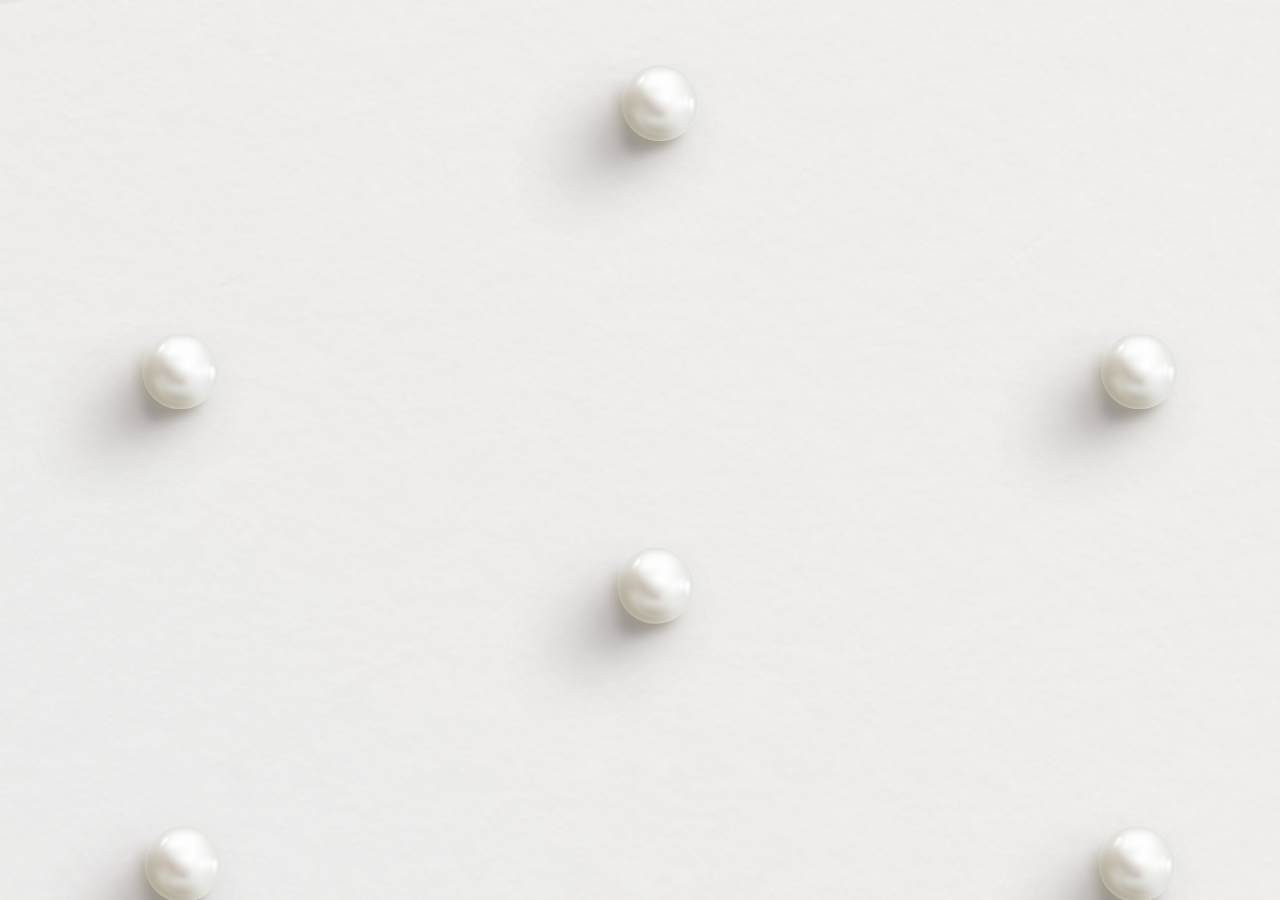
==== commit 91e61b2b: "Prepare site for GitHub Pages hosting Remove the scrape's <base href="/maket12/"> tag, which would h" ====
--- a/index_abin.html
+++ b/index_abin.html
@@ -1,4 +1,4 @@
-<!DOCTYPE html><html dir="ltr" lang="ru-RU" class="theme light classic"><head><base href="/maket12/"><meta charset="utf-8"><title>Abin & Meera — 26 Aug 2026</title><meta name="app-name" content="export_website"/><meta name="viewport" content="width=device-width, initial-scale=1"><link href="_assets/51de68ababd92cc2.ltr.css" rel="stylesheet" integrity="sha512-yXN6/0vReiT/pEACxqre0ZkjhPz/hUXtCYxTz8E3lwtt0NEXvEplAvezn38lfyx0t9R4vq7Kors0eoGOvlTQTA==" crossorigin="anonymous"><link href="_assets/static_font_4.ltr.css" rel="stylesheet"><link href="_assets/6d53009f637d7cfa.runtime.js" rel="preload" as="script" crossorigin="anonymous" integrity="sha512-ZqrKRQh5+sSP4uunRsfrNZFJjUaQnYYL6+1IJLg5zlVsRGAEG0lGAFNNkCyp446Gya3rLL2UVvQDMkDLxB+ZLg==" nonce="f3cfedc1-2fcd-4d2f-a387-704ff8410f55"><link href="_assets/1697c21489083965.s4le6a.vendor.js" rel="preload" as="script" crossorigin="anonymous" integrity="sha512-BK6NM4n3QfNfQN2IBUXni/SAQPOZAPOoPY5Heitd/dEXEuZV0FiEeXDyiSpJfw1DnDSC6YgMhRPpIDdqKAjaKg==" nonce="f3cfedc1-2fcd-4d2f-a387-704ff8410f55"><link href="_assets/69615eb1c477b9cb.vendor.js" rel="preload" as="script" crossorigin="anonymous" integrity="sha512-pddQCexKJLLZD3hJCTy0FE6pA0PoWKaIkZnrQlLwxObUh8iK6m/KVVZeTtEp46HYzLy0uqrJlNXxM1kvBUZ9EQ==" nonce="f3cfedc1-2fcd-4d2f-a387-704ff8410f55"><link href="_assets/db279027c94281c3.strings.js" rel="preload" as="script" crossorigin="anonymous" integrity="sha512-oizC7IGqNjgejWAQAkR0xD/JUqM+X7rpqZuGYwaQ6iROZH0fuOl6pavkwLsyJ2UMAph9IWGsLIO2Eafs4y7uLw==" nonce="f3cfedc1-2fcd-4d2f-a387-704ff8410f55"><link href="_assets/f879ca5edf06d1e2.ru-RU.js" rel="preload" as="script" crossorigin="anonymous" integrity="sha512-XrvdCxTsGxHFSPbT4rjnnUAqaSwbzZTnFVPbpuCU5y6V8Rxg7wUEQG5SW0Re5wMMPyclv5pbUDuDZQUQjQmMjw==" nonce="f3cfedc1-2fcd-4d2f-a387-704ff8410f55"><link href="_assets/04fae6a7f5b21093.js" rel="preload" as="script" crossorigin="anonymous" integrity="sha512-GjhR/GSk2ojIS+nfTfPsLfNOSUSJyC34zmcUVnZxv0CkFiETh2HiCWRDFfnWpFJmezQThUpFMTZYY8WYTdgnnQ==" nonce="f3cfedc1-2fcd-4d2f-a387-704ff8410f55"><meta name="referrer" content="strict-origin-when-cross-origin"><meta property="og:title" content="Abin & Meera"><meta property="og:type" content="website"><link rel="shortcut icon" href="_assets/images/2d0b56e7e51cf11036ad8734bdb67e2d.png"><link rel="icon" href="_assets/images/e53c4bd8da5e491d9ab09e7cf0daf874.png" sizes="192x192"><link rel="apple-touch-icon" href="_assets/images/725b756a69a7d4c235070e51acd85560.png" sizes="180x180"><script nonce="f3cfedc1-2fcd-4d2f-a387-704ff8410f55">window['__canva_website_bootstrap__'] = JSON.parse('{"A":"DAHLFnbjrQw","B":"eyJhbGciOiJkaXIiLCJlbmMiOiJBMjU2R0NNIiwia2lkIjoia2lkLTE3Nzg0NzAzNjEzOTQifQ..b_9stNi61zidVj6-.jrvOGSoKsTOT5Glr7Pkk4MK67dziINT9CcvQWabQZvFbHL3IBUWjXd9abeBIIaTpNJzvnFRGGA.M363tlgNzQi1wi5Nxl7qTg"}');</script><script nonce="f3cfedc1-2fcd-4d2f-a387-704ff8410f55">
+<!DOCTYPE html><html dir="ltr" lang="ru-RU" class="theme light classic"><head><meta charset="utf-8"><title>Abin & Meera — 26 Aug 2026</title><meta name="app-name" content="export_website"/><meta name="viewport" content="width=device-width, initial-scale=1"><link href="_assets/51de68ababd92cc2.ltr.css" rel="stylesheet" integrity="sha512-yXN6/0vReiT/pEACxqre0ZkjhPz/hUXtCYxTz8E3lwtt0NEXvEplAvezn38lfyx0t9R4vq7Kors0eoGOvlTQTA==" crossorigin="anonymous"><link href="_assets/static_font_4.ltr.css" rel="stylesheet"><link href="_assets/6d53009f637d7cfa.runtime.js" rel="preload" as="script" crossorigin="anonymous" integrity="sha512-ZqrKRQh5+sSP4uunRsfrNZFJjUaQnYYL6+1IJLg5zlVsRGAEG0lGAFNNkCyp446Gya3rLL2UVvQDMkDLxB+ZLg==" nonce="f3cfedc1-2fcd-4d2f-a387-704ff8410f55"><link href="_assets/1697c21489083965.s4le6a.vendor.js" rel="preload" as="script" crossorigin="anonymous" integrity="sha512-BK6NM4n3QfNfQN2IBUXni/SAQPOZAPOoPY5Heitd/dEXEuZV0FiEeXDyiSpJfw1DnDSC6YgMhRPpIDdqKAjaKg==" nonce="f3cfedc1-2fcd-4d2f-a387-704ff8410f55"><link href="_assets/69615eb1c477b9cb.vendor.js" rel="preload" as="script" crossorigin="anonymous" integrity="sha512-pddQCexKJLLZD3hJCTy0FE6pA0PoWKaIkZnrQlLwxObUh8iK6m/KVVZeTtEp46HYzLy0uqrJlNXxM1kvBUZ9EQ==" nonce="f3cfedc1-2fcd-4d2f-a387-704ff8410f55"><link href="_assets/db279027c94281c3.strings.js" rel="preload" as="script" crossorigin="anonymous" integrity="sha512-oizC7IGqNjgejWAQAkR0xD/JUqM+X7rpqZuGYwaQ6iROZH0fuOl6pavkwLsyJ2UMAph9IWGsLIO2Eafs4y7uLw==" nonce="f3cfedc1-2fcd-4d2f-a387-704ff8410f55"><link href="_assets/f879ca5edf06d1e2.ru-RU.js" rel="preload" as="script" crossorigin="anonymous" integrity="sha512-XrvdCxTsGxHFSPbT4rjnnUAqaSwbzZTnFVPbpuCU5y6V8Rxg7wUEQG5SW0Re5wMMPyclv5pbUDuDZQUQjQmMjw==" nonce="f3cfedc1-2fcd-4d2f-a387-704ff8410f55"><link href="_assets/04fae6a7f5b21093.js" rel="preload" as="script" crossorigin="anonymous" integrity="sha512-GjhR/GSk2ojIS+nfTfPsLfNOSUSJyC34zmcUVnZxv0CkFiETh2HiCWRDFfnWpFJmezQThUpFMTZYY8WYTdgnnQ==" nonce="f3cfedc1-2fcd-4d2f-a387-704ff8410f55"><meta name="referrer" content="strict-origin-when-cross-origin"><meta property="og:title" content="Abin & Meera"><meta property="og:type" content="website"><link rel="shortcut icon" href="_assets/images/2d0b56e7e51cf11036ad8734bdb67e2d.png"><link rel="icon" href="_assets/images/e53c4bd8da5e491d9ab09e7cf0daf874.png" sizes="192x192"><link rel="apple-touch-icon" href="_assets/images/725b756a69a7d4c235070e51acd85560.png" sizes="180x180"><script nonce="f3cfedc1-2fcd-4d2f-a387-704ff8410f55">window['__canva_website_bootstrap__'] = JSON.parse('{"A":"DAHLFnbjrQw","B":"eyJhbGciOiJkaXIiLCJlbmMiOiJBMjU2R0NNIiwia2lkIjoia2lkLTE3Nzg0NzAzNjEzOTQifQ..b_9stNi61zidVj6-.jrvOGSoKsTOT5Glr7Pkk4MK67dziINT9CcvQWabQZvFbHL3IBUWjXd9abeBIIaTpNJzvnFRGGA.M363tlgNzQi1wi5Nxl7qTg"}');</script><script nonce="f3cfedc1-2fcd-4d2f-a387-704ff8410f55">
       document.addEventListener('contextmenu', (e) => {
         const isMedia = ['img', 'image', 'video', 'svg', 'picture'].some(
           tagName => tagName.localeCompare(e.target.tagName, undefined, { sensitivity: 'base' }) === 0,
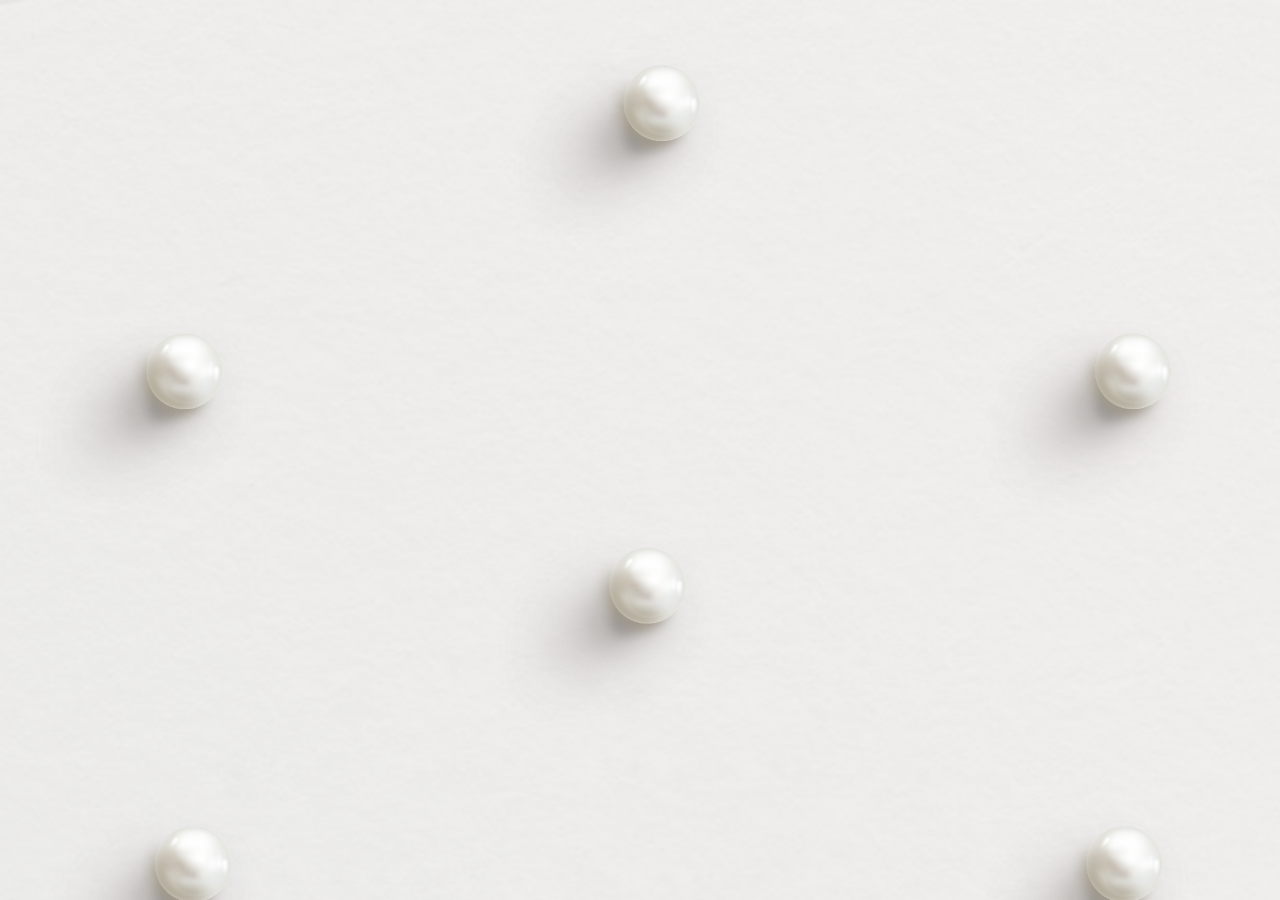
==== commit 3c8a6c63: "Fix html lang attribute so Chrome stops offering to translate The page was declaring lang="ru-RU" (a" ====
--- a/index_abin.html
+++ b/index_abin.html
@@ -1,4 +1,4 @@
-<!DOCTYPE html><html dir="ltr" lang="ru-RU" class="theme light classic"><head><meta charset="utf-8"><title>Abin & Meera — 26 Aug 2026</title><meta name="app-name" content="export_website"/><meta name="viewport" content="width=device-width, initial-scale=1"><link href="_assets/51de68ababd92cc2.ltr.css" rel="stylesheet" integrity="sha512-yXN6/0vReiT/pEACxqre0ZkjhPz/hUXtCYxTz8E3lwtt0NEXvEplAvezn38lfyx0t9R4vq7Kors0eoGOvlTQTA==" crossorigin="anonymous"><link href="_assets/static_font_4.ltr.css" rel="stylesheet"><link href="_assets/6d53009f637d7cfa.runtime.js" rel="preload" as="script" crossorigin="anonymous" integrity="sha512-ZqrKRQh5+sSP4uunRsfrNZFJjUaQnYYL6+1IJLg5zlVsRGAEG0lGAFNNkCyp446Gya3rLL2UVvQDMkDLxB+ZLg==" nonce="f3cfedc1-2fcd-4d2f-a387-704ff8410f55"><link href="_assets/1697c21489083965.s4le6a.vendor.js" rel="preload" as="script" crossorigin="anonymous" integrity="sha512-BK6NM4n3QfNfQN2IBUXni/SAQPOZAPOoPY5Heitd/dEXEuZV0FiEeXDyiSpJfw1DnDSC6YgMhRPpIDdqKAjaKg==" nonce="f3cfedc1-2fcd-4d2f-a387-704ff8410f55"><link href="_assets/69615eb1c477b9cb.vendor.js" rel="preload" as="script" crossorigin="anonymous" integrity="sha512-pddQCexKJLLZD3hJCTy0FE6pA0PoWKaIkZnrQlLwxObUh8iK6m/KVVZeTtEp46HYzLy0uqrJlNXxM1kvBUZ9EQ==" nonce="f3cfedc1-2fcd-4d2f-a387-704ff8410f55"><link href="_assets/db279027c94281c3.strings.js" rel="preload" as="script" crossorigin="anonymous" integrity="sha512-oizC7IGqNjgejWAQAkR0xD/JUqM+X7rpqZuGYwaQ6iROZH0fuOl6pavkwLsyJ2UMAph9IWGsLIO2Eafs4y7uLw==" nonce="f3cfedc1-2fcd-4d2f-a387-704ff8410f55"><link href="_assets/f879ca5edf06d1e2.ru-RU.js" rel="preload" as="script" crossorigin="anonymous" integrity="sha512-XrvdCxTsGxHFSPbT4rjnnUAqaSwbzZTnFVPbpuCU5y6V8Rxg7wUEQG5SW0Re5wMMPyclv5pbUDuDZQUQjQmMjw==" nonce="f3cfedc1-2fcd-4d2f-a387-704ff8410f55"><link href="_assets/04fae6a7f5b21093.js" rel="preload" as="script" crossorigin="anonymous" integrity="sha512-GjhR/GSk2ojIS+nfTfPsLfNOSUSJyC34zmcUVnZxv0CkFiETh2HiCWRDFfnWpFJmezQThUpFMTZYY8WYTdgnnQ==" nonce="f3cfedc1-2fcd-4d2f-a387-704ff8410f55"><meta name="referrer" content="strict-origin-when-cross-origin"><meta property="og:title" content="Abin & Meera"><meta property="og:type" content="website"><link rel="shortcut icon" href="_assets/images/2d0b56e7e51cf11036ad8734bdb67e2d.png"><link rel="icon" href="_assets/images/e53c4bd8da5e491d9ab09e7cf0daf874.png" sizes="192x192"><link rel="apple-touch-icon" href="_assets/images/725b756a69a7d4c235070e51acd85560.png" sizes="180x180"><script nonce="f3cfedc1-2fcd-4d2f-a387-704ff8410f55">window['__canva_website_bootstrap__'] = JSON.parse('{"A":"DAHLFnbjrQw","B":"eyJhbGciOiJkaXIiLCJlbmMiOiJBMjU2R0NNIiwia2lkIjoia2lkLTE3Nzg0NzAzNjEzOTQifQ..b_9stNi61zidVj6-.jrvOGSoKsTOT5Glr7Pkk4MK67dziINT9CcvQWabQZvFbHL3IBUWjXd9abeBIIaTpNJzvnFRGGA.M363tlgNzQi1wi5Nxl7qTg"}');</script><script nonce="f3cfedc1-2fcd-4d2f-a387-704ff8410f55">
+<!DOCTYPE html><html dir="ltr" lang="en" class="theme light classic"><head><meta charset="utf-8"><title>Abin & Meera — 26 Aug 2026</title><meta name="app-name" content="export_website"/><meta name="viewport" content="width=device-width, initial-scale=1"><link href="_assets/51de68ababd92cc2.ltr.css" rel="stylesheet" integrity="sha512-yXN6/0vReiT/pEACxqre0ZkjhPz/hUXtCYxTz8E3lwtt0NEXvEplAvezn38lfyx0t9R4vq7Kors0eoGOvlTQTA==" crossorigin="anonymous"><link href="_assets/static_font_4.ltr.css" rel="stylesheet"><link href="_assets/6d53009f637d7cfa.runtime.js" rel="preload" as="script" crossorigin="anonymous" integrity="sha512-ZqrKRQh5+sSP4uunRsfrNZFJjUaQnYYL6+1IJLg5zlVsRGAEG0lGAFNNkCyp446Gya3rLL2UVvQDMkDLxB+ZLg==" nonce="f3cfedc1-2fcd-4d2f-a387-704ff8410f55"><link href="_assets/1697c21489083965.s4le6a.vendor.js" rel="preload" as="script" crossorigin="anonymous" integrity="sha512-BK6NM4n3QfNfQN2IBUXni/SAQPOZAPOoPY5Heitd/dEXEuZV0FiEeXDyiSpJfw1DnDSC6YgMhRPpIDdqKAjaKg==" nonce="f3cfedc1-2fcd-4d2f-a387-704ff8410f55"><link href="_assets/69615eb1c477b9cb.vendor.js" rel="preload" as="script" crossorigin="anonymous" integrity="sha512-pddQCexKJLLZD3hJCTy0FE6pA0PoWKaIkZnrQlLwxObUh8iK6m/KVVZeTtEp46HYzLy0uqrJlNXxM1kvBUZ9EQ==" nonce="f3cfedc1-2fcd-4d2f-a387-704ff8410f55"><link href="_assets/db279027c94281c3.strings.js" rel="preload" as="script" crossorigin="anonymous" integrity="sha512-oizC7IGqNjgejWAQAkR0xD/JUqM+X7rpqZuGYwaQ6iROZH0fuOl6pavkwLsyJ2UMAph9IWGsLIO2Eafs4y7uLw==" nonce="f3cfedc1-2fcd-4d2f-a387-704ff8410f55"><link href="_assets/f879ca5edf06d1e2.ru-RU.js" rel="preload" as="script" crossorigin="anonymous" integrity="sha512-XrvdCxTsGxHFSPbT4rjnnUAqaSwbzZTnFVPbpuCU5y6V8Rxg7wUEQG5SW0Re5wMMPyclv5pbUDuDZQUQjQmMjw==" nonce="f3cfedc1-2fcd-4d2f-a387-704ff8410f55"><link href="_assets/04fae6a7f5b21093.js" rel="preload" as="script" crossorigin="anonymous" integrity="sha512-GjhR/GSk2ojIS+nfTfPsLfNOSUSJyC34zmcUVnZxv0CkFiETh2HiCWRDFfnWpFJmezQThUpFMTZYY8WYTdgnnQ==" nonce="f3cfedc1-2fcd-4d2f-a387-704ff8410f55"><meta name="referrer" content="strict-origin-when-cross-origin"><meta property="og:title" content="Abin & Meera"><meta property="og:type" content="website"><link rel="shortcut icon" href="_assets/images/2d0b56e7e51cf11036ad8734bdb67e2d.png"><link rel="icon" href="_assets/images/e53c4bd8da5e491d9ab09e7cf0daf874.png" sizes="192x192"><link rel="apple-touch-icon" href="_assets/images/725b756a69a7d4c235070e51acd85560.png" sizes="180x180"><script nonce="f3cfedc1-2fcd-4d2f-a387-704ff8410f55">window['__canva_website_bootstrap__'] = JSON.parse('{"A":"DAHLFnbjrQw","B":"eyJhbGciOiJkaXIiLCJlbmMiOiJBMjU2R0NNIiwia2lkIjoia2lkLTE3Nzg0NzAzNjEzOTQifQ..b_9stNi61zidVj6-.jrvOGSoKsTOT5Glr7Pkk4MK67dziINT9CcvQWabQZvFbHL3IBUWjXd9abeBIIaTpNJzvnFRGGA.M363tlgNzQi1wi5Nxl7qTg"}');</script><script nonce="f3cfedc1-2fcd-4d2f-a387-704ff8410f55">
       document.addEventListener('contextmenu', (e) => {
         const isMedia = ['img', 'image', 'video', 'svg', 'picture'].some(
           tagName => tagName.localeCompare(e.target.tagName, undefined, { sensitivity: 'base' }) === 0,
